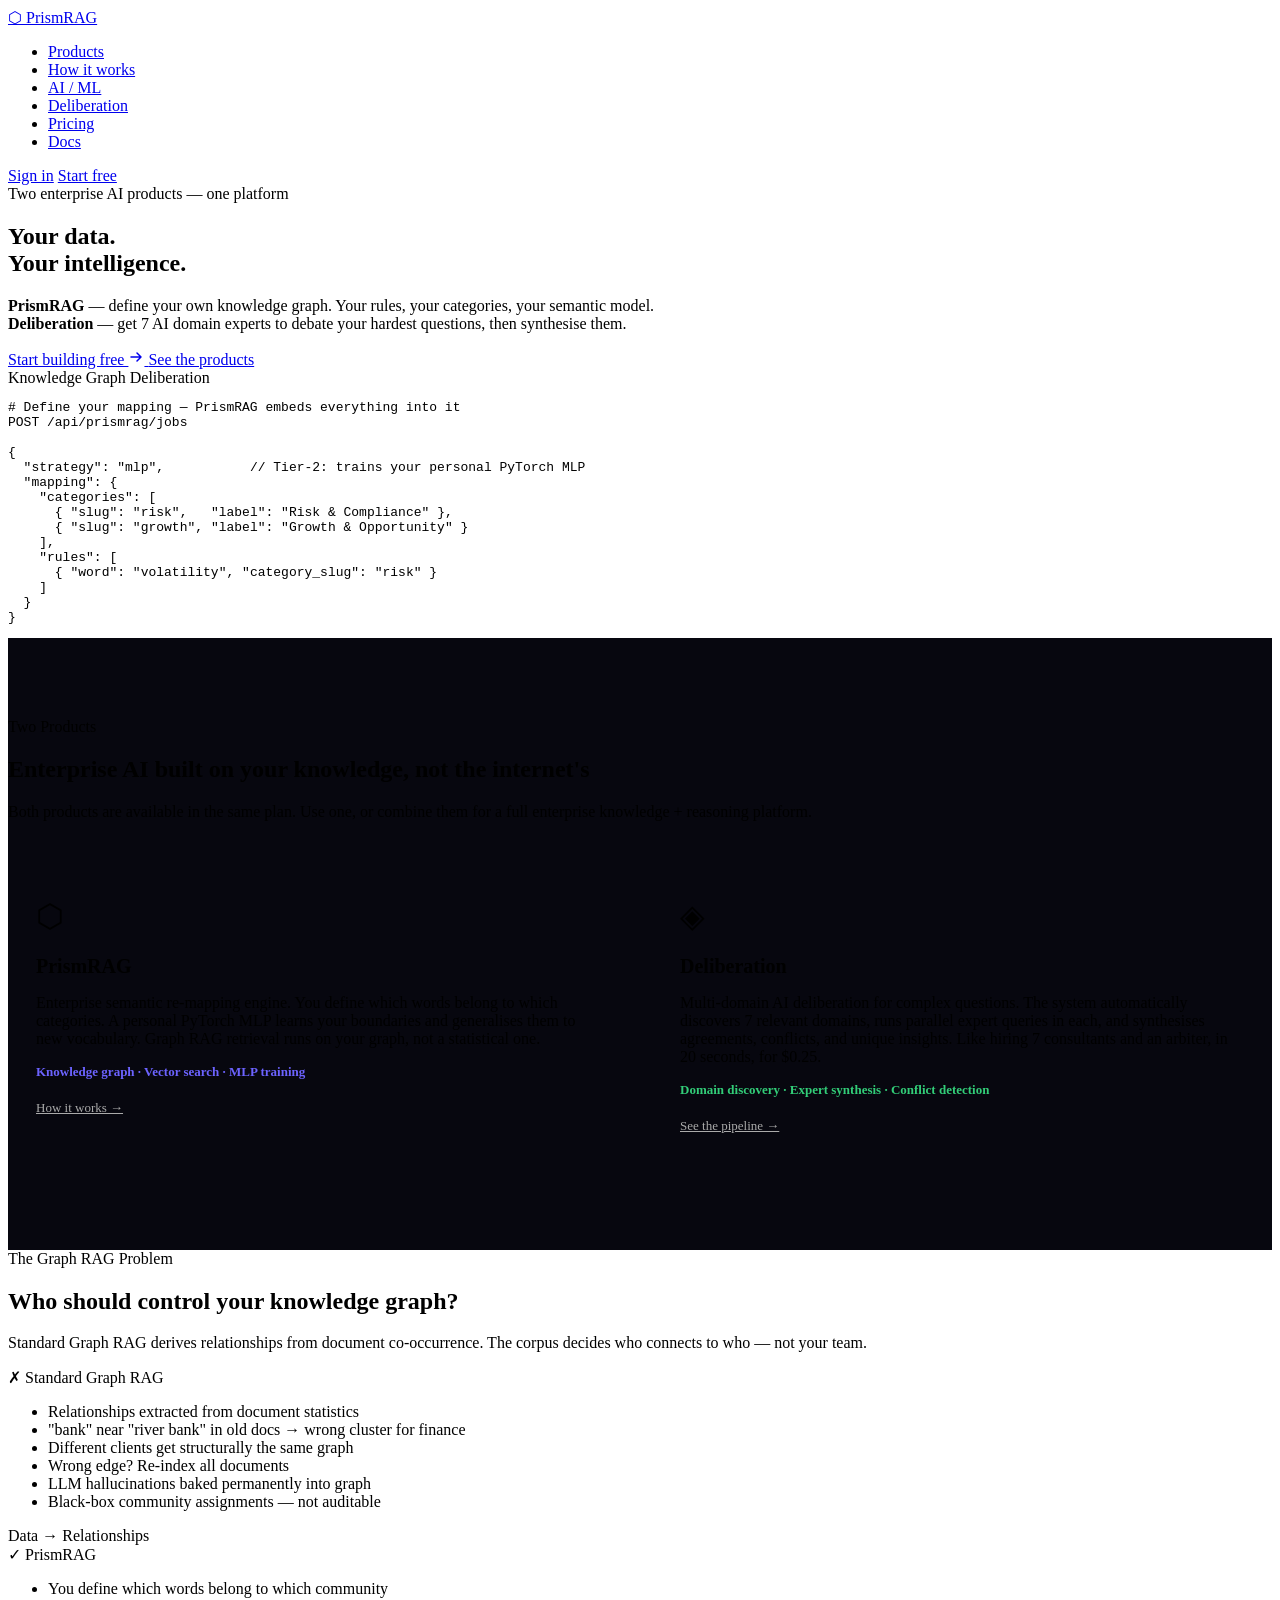
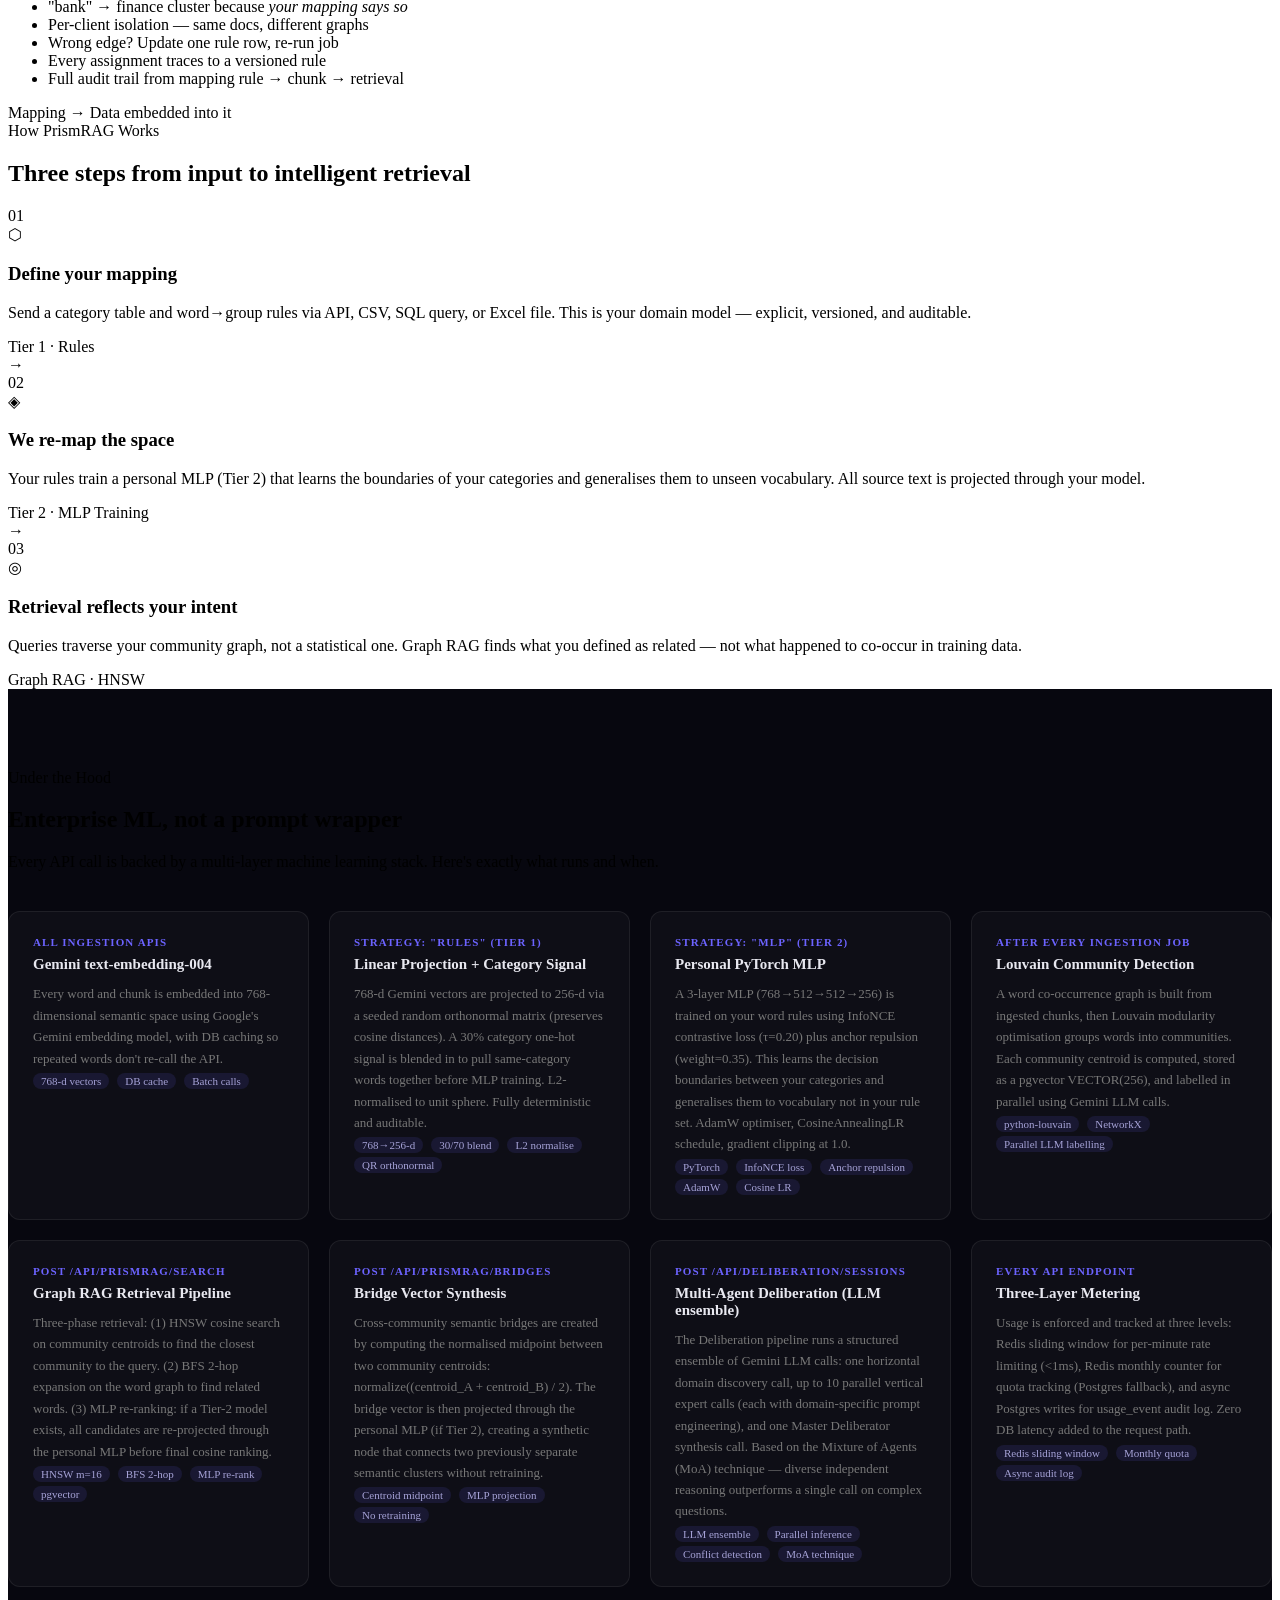
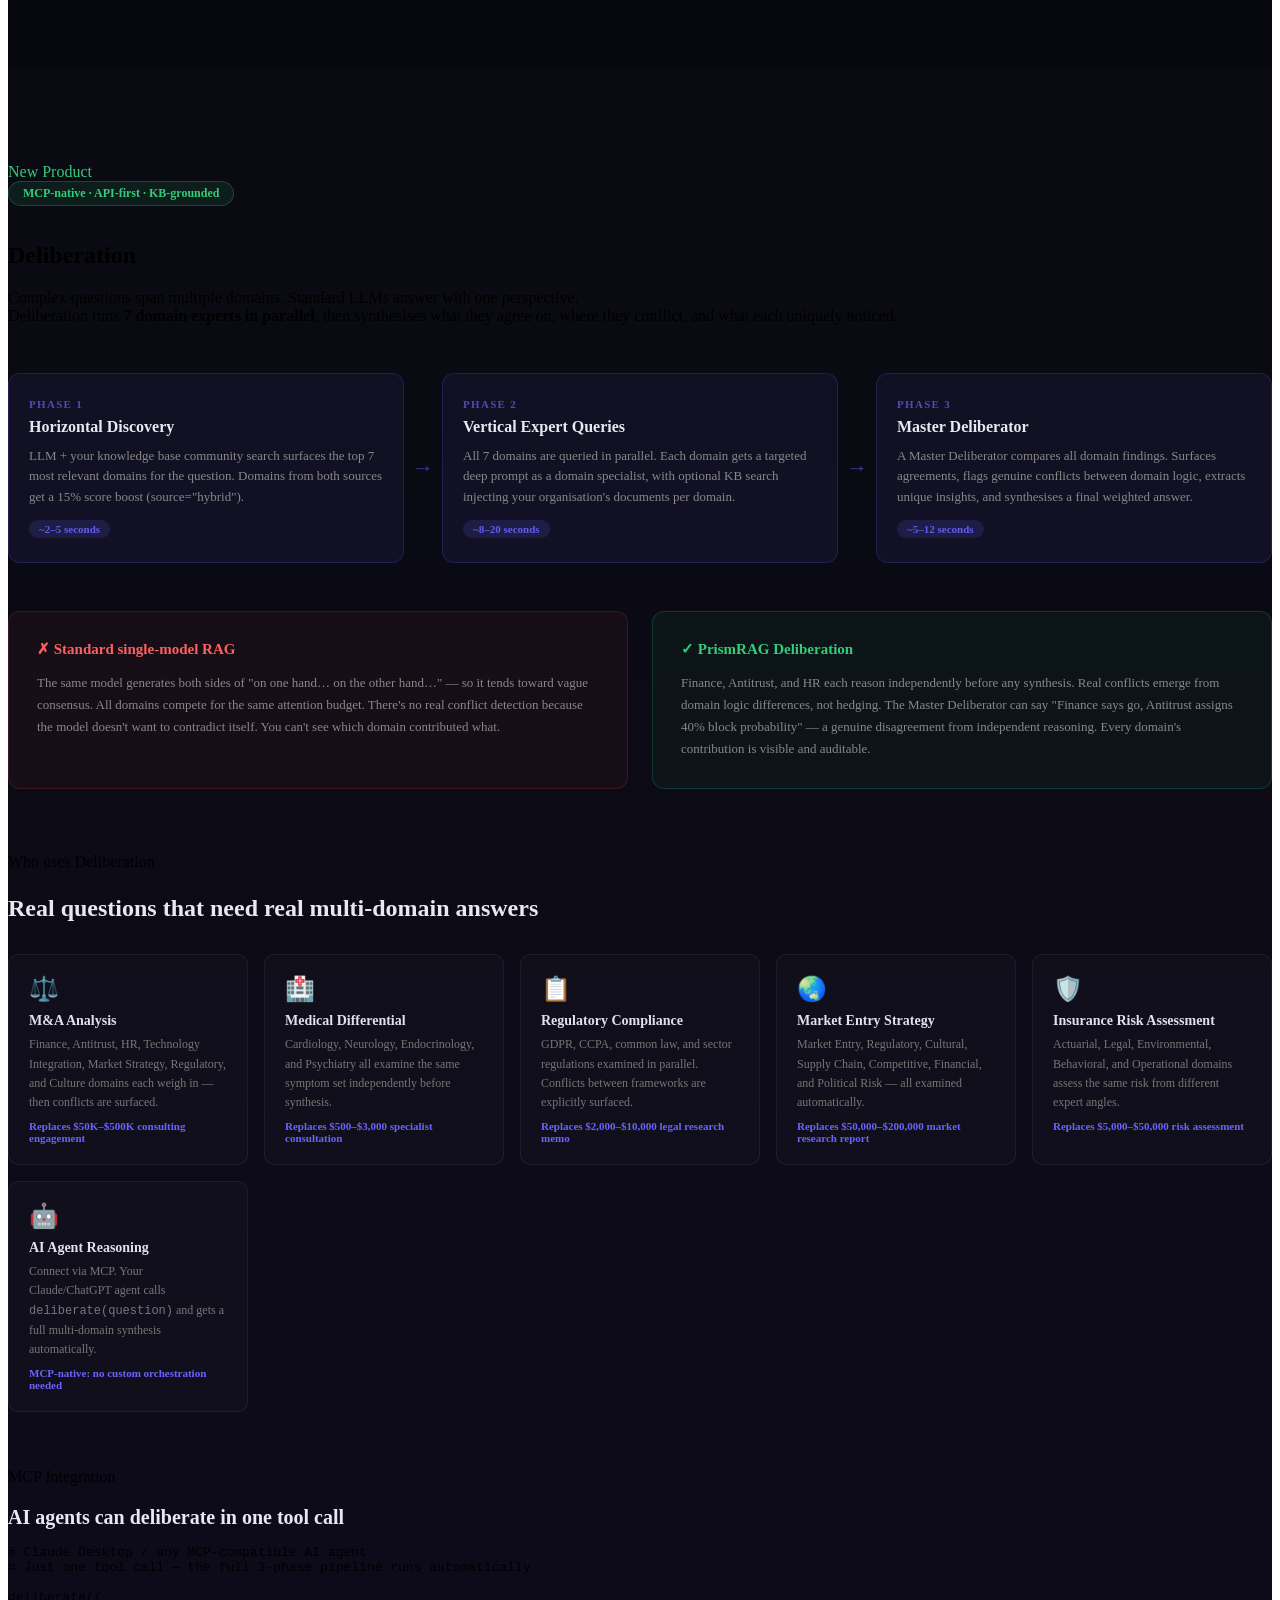
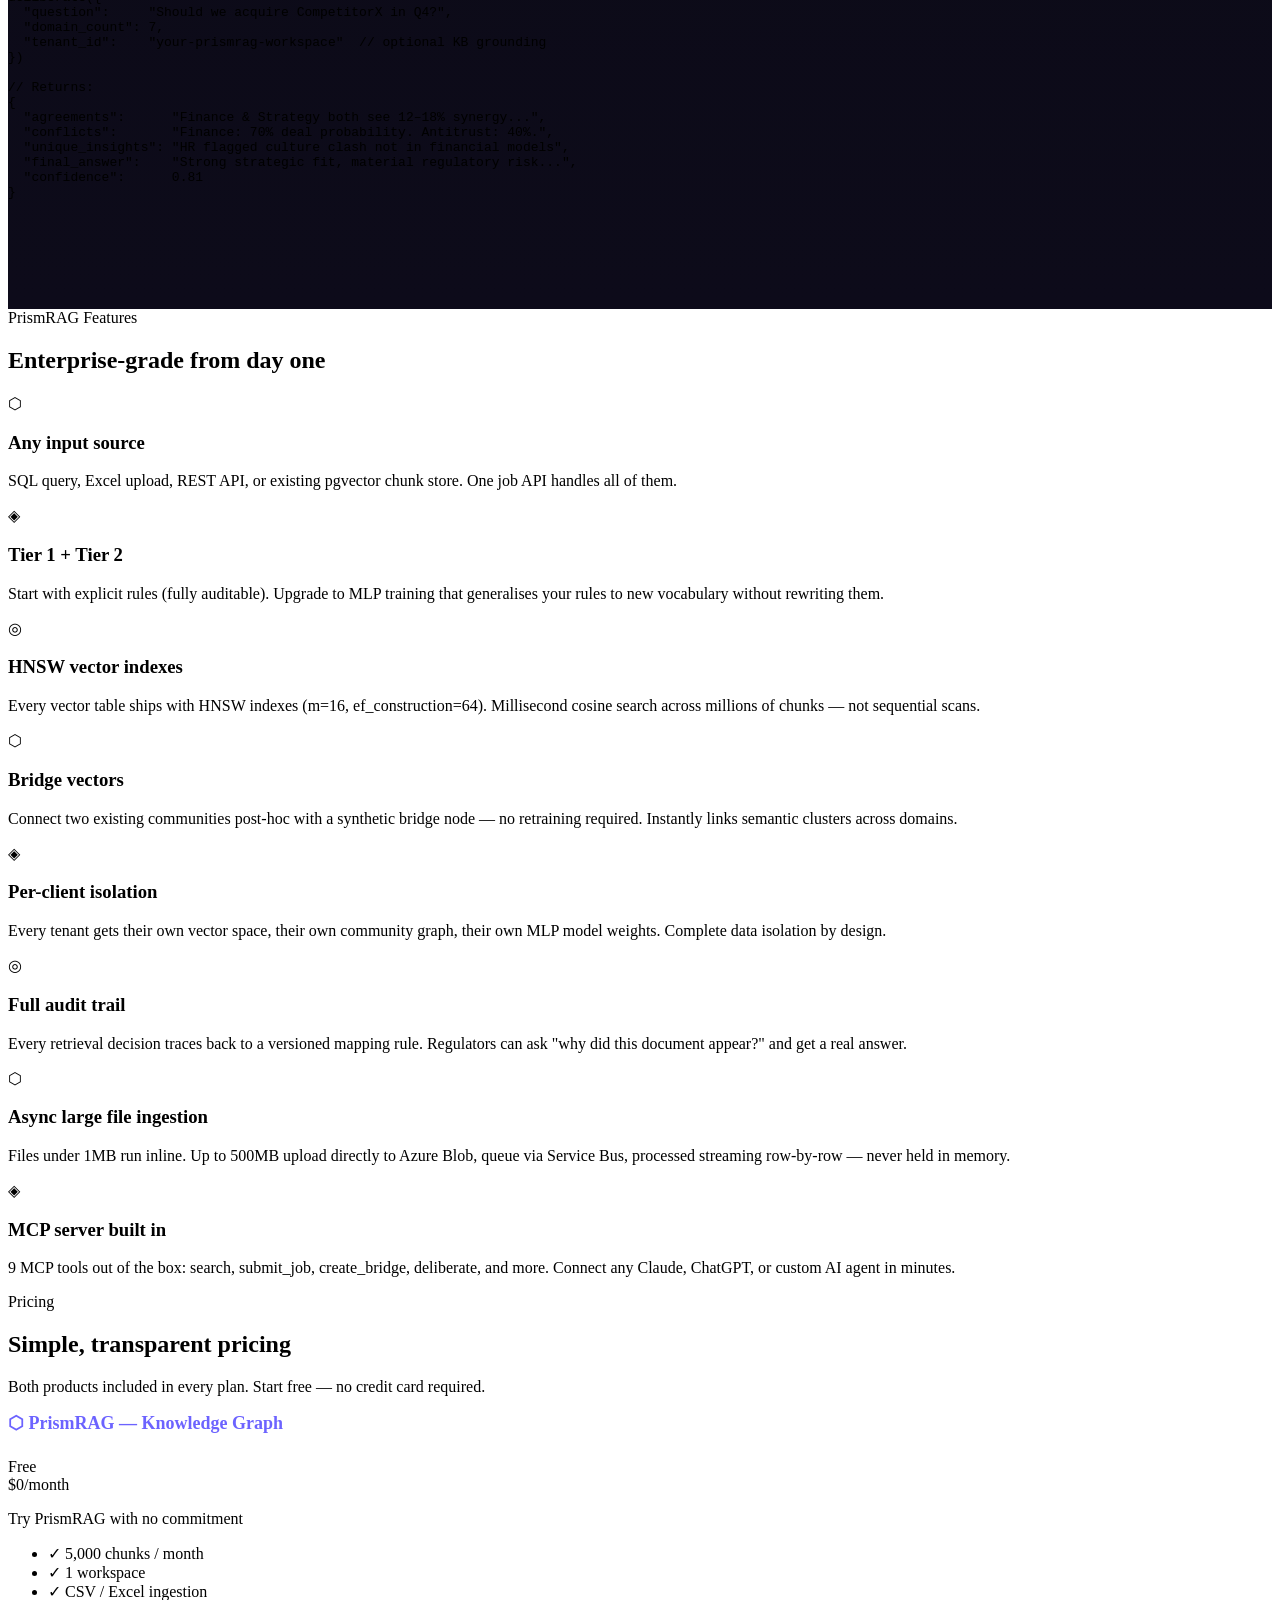
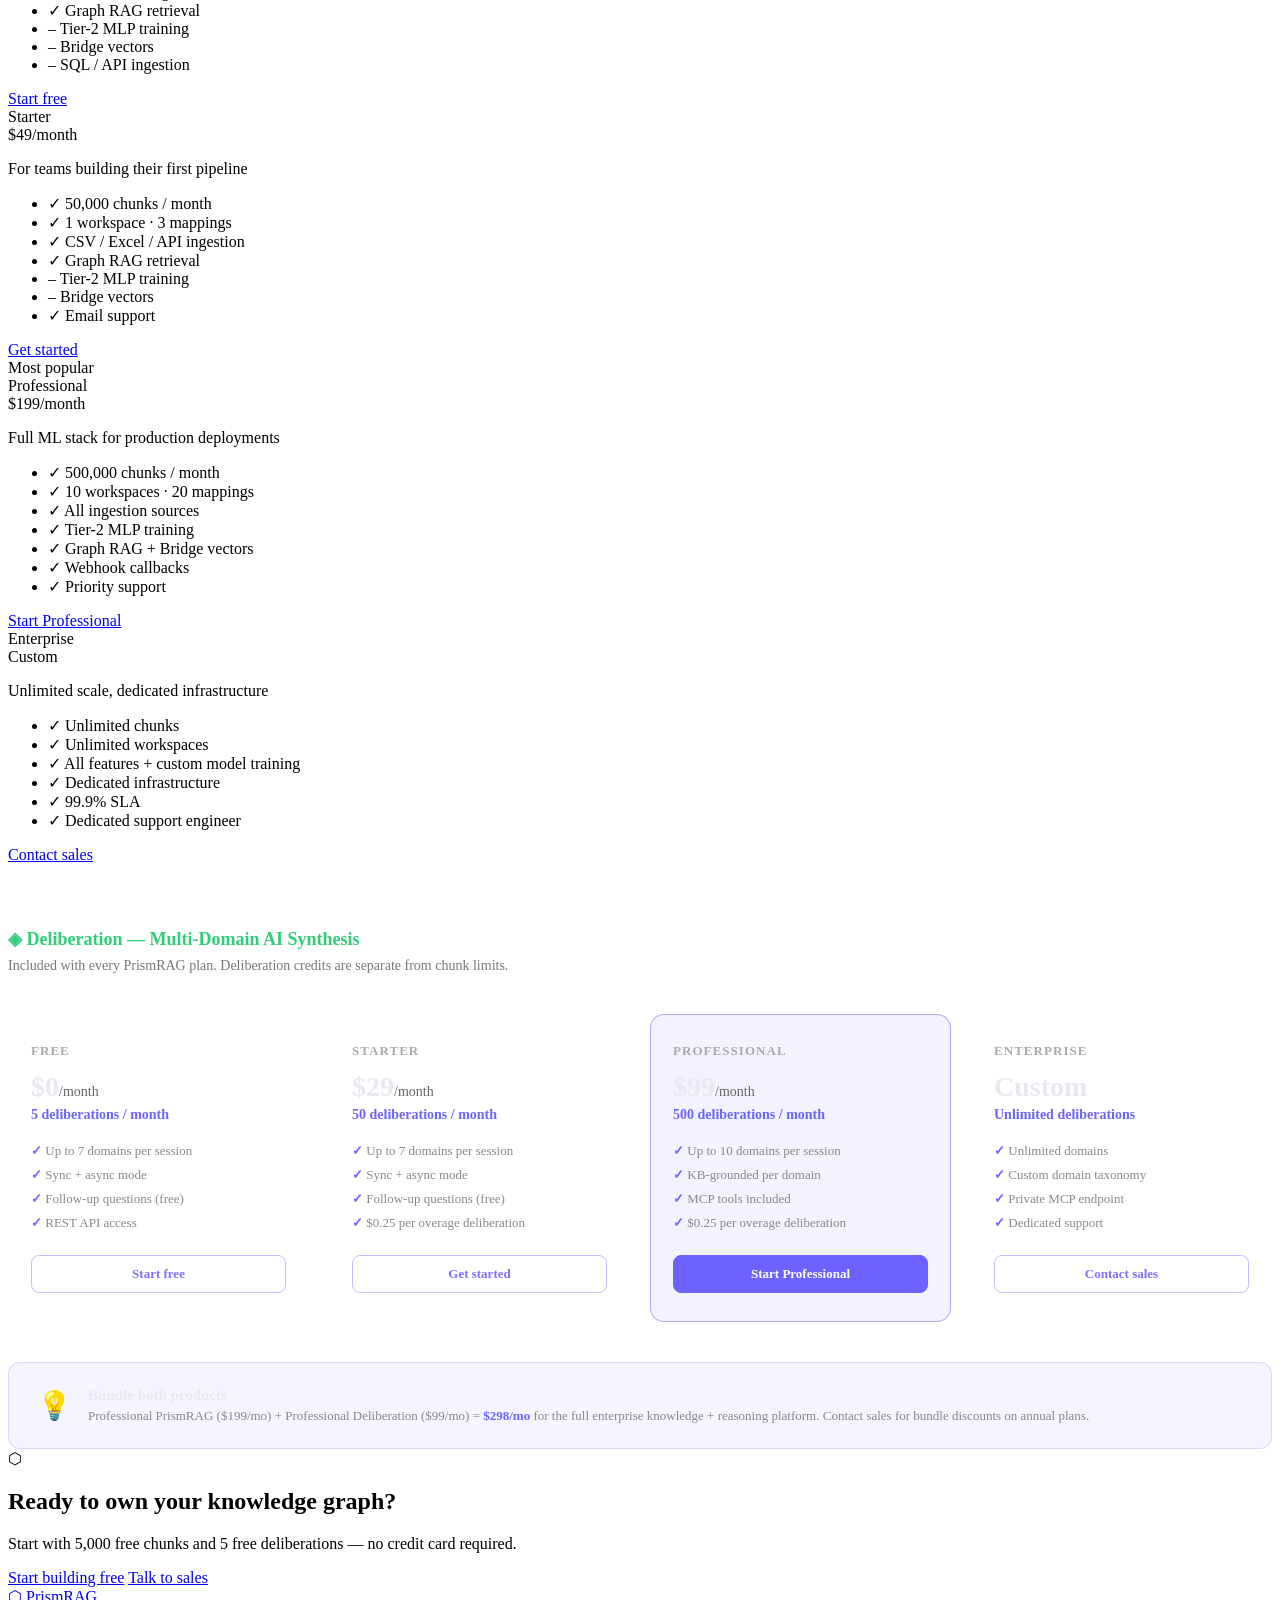
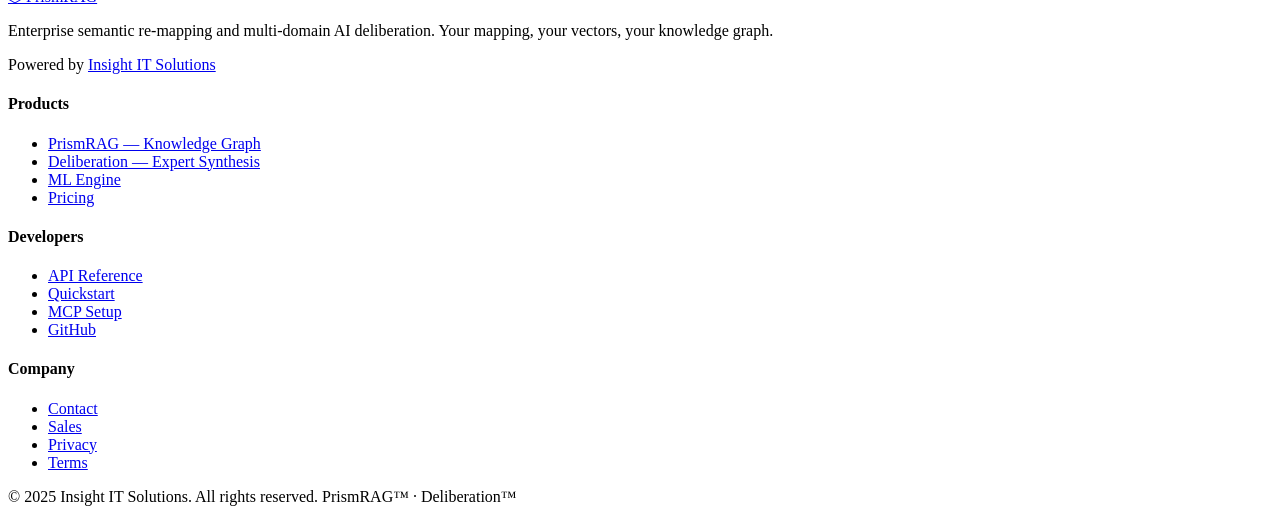
==== web/index.html @ 30c6f38d "Initial commit: InsightPrismRAG platform with RAG, deliberation, auth, and billing Co-authored-by: C" ====
<!DOCTYPE html>
<html lang="en">
<head>
  <meta charset="UTF-8"/>
  <meta name="viewport" content="width=device-width, initial-scale=1.0"/>

  <!-- ── Primary SEO ─────────────────────────────────────────────────────── -->
  <title>PrismRAG — Enterprise Knowledge Graph & AI Deliberation Platform</title>
  <meta name="description" content="PrismRAG replaces Graph RAG with client-defined semantic mapping. Two products: PrismRAG (your knowledge graph, your rules) and Deliberation (multi-domain AI expert synthesis). Enterprise-grade, API-first, MCP-native."/>
  <meta name="keywords" content="Graph RAG, enterprise RAG, semantic mapping, knowledge graph, AI deliberation, multi-domain AI, vector search, pgvector, MCP server, enterprise AI, knowledge base API, RAG alternative"/>
  <link rel="canonical" href="https://prismrag.io/"/>

  <!-- ── Open Graph (social + AI crawlers) ────────────────────────────────── -->
  <meta property="og:type" content="website"/>
  <meta property="og:url" content="https://prismrag.io/"/>
  <meta property="og:title" content="PrismRAG — Enterprise Knowledge Graph & AI Deliberation Platform"/>
  <meta property="og:description" content="Define your own knowledge graph. Run multi-domain AI deliberation. Enterprise-grade semantic search and reasoning, API-first and MCP-native."/>
  <meta property="og:image" content="https://prismrag.io/static/og-image.png"/>
  <meta property="og:site_name" content="PrismRAG"/>

  <!-- ── Twitter Card ──────────────────────────────────────────────────────── -->
  <meta name="twitter:card" content="summary_large_image"/>
  <meta name="twitter:title" content="PrismRAG — Enterprise Knowledge Graph & AI Deliberation"/>
  <meta name="twitter:description" content="Stop letting documents define your knowledge graph. PrismRAG lets you define it. Plus: multi-domain AI deliberation for deep, complex questions."/>
  <meta name="twitter:image" content="https://prismrag.io/static/og-image.png"/>

  <!-- ── AI / LLM crawler hints ────────────────────────────────────────────── -->
  <meta name="robots" content="index, follow, max-snippet:-1, max-image-preview:large"/>
  <meta name="googlebot" content="index, follow"/>
  <!-- Structured data lets AI assistants (Claude, ChatGPT, Perplexity) surface product facts -->

  <!-- ── Structured Data — Organization ───────────────────────────────────── -->
  <script type="application/ld+json">
  {
    "@context": "https://schema.org",
    "@type": "Organization",
    "name": "Insight IT Solutions",
    "url": "https://prismrag.io",
    "logo": "https://prismrag.io/static/logo.png",
    "contactPoint": [
      { "@type": "ContactPoint", "email": "hello@prismrag.io", "contactType": "customer support" },
      { "@type": "ContactPoint", "email": "sales@prismrag.io", "contactType": "sales" }
    ],
    "sameAs": ["https://github.com/insightits/prismrag"]
  }
  </script>

  <!-- ── Structured Data — SoftwareApplication (PrismRAG) ─────────────────── -->
  <script type="application/ld+json">
  {
    "@context": "https://schema.org",
    "@type": "SoftwareApplication",
    "name": "PrismRAG — Semantic Re-mapping Engine",
    "applicationCategory": "BusinessApplication",
    "operatingSystem": "Cloud / API",
    "url": "https://prismrag.io",
    "description": "Enterprise semantic re-mapping engine. Replaces Graph RAG statistical relationship derivation with client-defined mapping strategies. Uses PyTorch MLP (Tier-2), Louvain community detection, pgvector HNSW indexes, and Gemini text-embedding-004 embeddings.",
    "offers": [
      { "@type": "Offer", "name": "Free", "price": "0", "priceCurrency": "USD", "description": "5,000 chunks/month" },
      { "@type": "Offer", "name": "Starter", "price": "49", "priceCurrency": "USD", "billingIncrement": "month" },
      { "@type": "Offer", "name": "Professional", "price": "199", "priceCurrency": "USD", "billingIncrement": "month" },
      { "@type": "Offer", "name": "Enterprise", "price": "0", "priceCurrency": "USD", "description": "Custom pricing" }
    ],
    "featureList": [
      "Client-defined knowledge graph mapping",
      "Tier-1 Rules Strategy (deterministic, auditable)",
      "Tier-2 PyTorch MLP training (InfoNCE loss + anchor repulsion)",
      "Gemini text-embedding-004 semantic embeddings (768-d)",
      "Louvain community detection on word graphs",
      "pgvector HNSW indexes for millisecond vector search",
      "Bridge vectors for cross-community semantic links",
      "Graph RAG retrieval: community centroid → BFS → MLP re-rank",
      "Azure Blob large file ingestion (streaming CSV)",
      "MCP server for AI agent integration",
      "Three-layer metering: Redis rate limit + monthly quota + Postgres audit"
    ]
  }
  </script>

  <!-- ── Structured Data — SoftwareApplication (Deliberation) ─────────────── -->
  <script type="application/ld+json">
  {
    "@context": "https://schema.org",
    "@type": "SoftwareApplication",
    "name": "PrismRAG Deliberation — Multi-Domain AI Expert Synthesis",
    "applicationCategory": "BusinessApplication",
    "operatingSystem": "Cloud / API",
    "url": "https://prismrag.io/#deliberation",
    "description": "Three-phase AI deliberation pipeline: Horizontal domain discovery (LLM + knowledge base) → Parallel vertical expert queries per domain → Master Deliberator synthesis with agreement/conflict detection. Backed by scientific evidence from Mixture of Agents research (Together AI, 2024) and AI Safety via Debate (Irving et al., 2018).",
    "offers": [
      { "@type": "Offer", "name": "Free", "price": "0", "priceCurrency": "USD", "description": "5 deliberations/month" },
      { "@type": "Offer", "name": "Starter", "price": "29", "priceCurrency": "USD", "billingIncrement": "month", "description": "50 deliberations/month" },
      { "@type": "Offer", "name": "Professional", "price": "99", "priceCurrency": "USD", "billingIncrement": "month", "description": "500 deliberations/month" },
      { "@type": "Offer", "name": "Enterprise", "price": "0", "priceCurrency": "USD", "description": "Unlimited deliberations, custom pricing" }
    ],
    "featureList": [
      "Automatic horizontal domain discovery via LLM + knowledge base",
      "Parallel vertical expert queries (up to 10 domains simultaneously)",
      "Master Deliberator synthesis with agreement and conflict detection",
      "Knowledge base grounding per domain (when PrismRAG workspace connected)",
      "Follow-up questions on completed sessions (no quota consumed)",
      "Async polling mode for long-running deliberations",
      "MCP tools: deliberate, get_deliberation_session, deliberation_followup",
      "REST API with full session lifecycle management"
    ]
  }
  </script>

  <!-- ── Structured Data — FAQ ─────────────────────────────────────────────── -->
  <script type="application/ld+json">
  {
    "@context": "https://schema.org",
    "@type": "FAQPage",
    "mainEntity": [
      {
        "@type": "Question",
        "name": "What is PrismRAG and how is it different from Graph RAG?",
        "acceptedAnswer": {
          "@type": "Answer",
          "text": "Standard Graph RAG derives relationships from document co-occurrence statistics — the documents decide which concepts are related. PrismRAG inverts this: you define a mapping (categories + word rules), and all data is embedded into your model of the world. This gives every client a completely different knowledge graph from the same documents, with full audit traceability from mapping rule to retrieval result."
        }
      },
      {
        "@type": "Question",
        "name": "What ML algorithms does PrismRAG use?",
        "acceptedAnswer": {
          "@type": "Answer",
          "text": "PrismRAG uses four core ML components: (1) Gemini text-embedding-004 for 768-dimensional semantic embeddings; (2) Tier-1 RulesStrategy: deterministic 768→256-d linear projection with 30% category one-hot signal + 70% random orthonormal projection, L2-normalised; (3) Tier-2 MLPStrategy: a 3-layer PyTorch MLP (768→512→512→256) trained with InfoNCE contrastive loss plus anchor repulsion, using AdamW + CosineAnnealingLR; (4) Louvain community detection on the word graph, with parallel Gemini LLM labeling of each community."
        }
      },
      {
        "@type": "Question",
        "name": "What is the Deliberation product and how does it work?",
        "acceptedAnswer": {
          "@type": "Answer",
          "text": "Deliberation is a three-phase AI reasoning pipeline for complex questions that span multiple domains. Phase 1 (Horizontal): LLM + knowledge base community search discovers the top 7 most relevant domains. Phase 2 (Vertical): all 7 domains are queried in parallel as domain experts, each getting a targeted deep prompt with optional KB grounding. Phase 3 (Synthesis): a Master Deliberator compares all findings, identifies agreements, surfaces conflicts between domain logic, flags unique insights, and produces a final synthesised answer. Unlike single-model RAG, genuine conflicts emerge from independent domain reasoning."
        }
      },
      {
        "@type": "Question",
        "name": "Does PrismRAG support MCP (Model Context Protocol) for AI agents?",
        "acceptedAnswer": {
          "@type": "Answer",
          "text": "Yes. PrismRAG ships a built-in MCP server exposing 9 tools: search, list_workspaces, list_communities, get_job_status, submit_job, create_bridge, deliberate, get_deliberation_session, and deliberation_followup. AI assistants like Claude, ChatGPT, and custom agents can connect via stdio or HTTP transport."
        }
      },
      {
        "@type": "Question",
        "name": "How is pricing structured?",
        "acceptedAnswer": {
          "@type": "Answer",
          "text": "PrismRAG (knowledge graph): Free $0 (5,000 chunks), Starter $49/mo (50,000 chunks), Professional $199/mo (500,000 chunks + MLP training + bridge vectors), Enterprise custom. Deliberation: Free $0 (5 deliberations), Starter $29/mo (50 deliberations), Professional $99/mo (500 deliberations), Enterprise custom. Overage: $0.25 per deliberation. Both products are available together on all paid plans."
        }
      }
    ]
  }
  </script>

  <link rel="preconnect" href="https://fonts.googleapis.com"/>
  <link href="https://fonts.googleapis.com/css2?family=Inter:wght@300;400;500;600;700;800&family=JetBrains+Mono:wght@400;500&display=swap" rel="stylesheet"/>
  <link rel="stylesheet" href="/static/css/landing.css"/>

  <style>
    /* ── Deliberation section additions ── */
    .product-switcher { display:flex; gap:12px; justify-content:center; margin-bottom:48px; }
    .product-tab { padding:10px 28px; border-radius:100px; font-weight:600; font-size:14px; cursor:pointer; border:1.5px solid var(--border,#2a2a3a); color:var(--muted,#888); background:transparent; transition:all .2s; }
    .product-tab.active { background:var(--accent,#6c63ff); color:#fff; border-color:transparent; }

    .delib-section { padding:96px 0; background:linear-gradient(180deg,#0a0a12 0%,#0d0b1a 100%); }
    .pipeline-visual { display:flex; align-items:stretch; gap:0; margin:48px 0; overflow-x:auto; }
    .pipeline-phase { flex:1; min-width:200px; background:rgba(108,99,255,.07); border:1px solid rgba(108,99,255,.18); border-radius:12px; padding:24px 20px; position:relative; }
    .pipeline-phase + .pipeline-phase { margin-left:0; }
    .pipeline-arrow { display:flex; align-items:center; color:rgba(108,99,255,.5); font-size:22px; padding:0 8px; flex-shrink:0; }
    .phase-num { font-size:11px; font-weight:700; letter-spacing:.12em; color:rgba(108,99,255,.7); text-transform:uppercase; margin-bottom:8px; }
    .phase-name { font-size:16px; font-weight:700; color:#e8e8f0; margin-bottom:10px; }
    .phase-detail { font-size:13px; color:#888; line-height:1.6; }
    .phase-tag { display:inline-block; margin-top:12px; font-size:11px; font-weight:600; padding:3px 10px; border-radius:100px; background:rgba(108,99,255,.15); color:rgba(108,99,255,.9); }

    .delib-compare { display:grid; grid-template-columns:1fr 1fr; gap:24px; margin-top:40px; }
    @media(max-width:700px){ .delib-compare{grid-template-columns:1fr;} }
    .delib-compare-card { padding:28px; border-radius:12px; }
    .delib-compare-card.bad  { background:rgba(255,80,80,.05); border:1px solid rgba(255,80,80,.15); }
    .delib-compare-card.good { background:rgba(50,205,120,.05); border:1px solid rgba(50,205,120,.2); }
    .delib-compare-card h4 { font-size:15px; font-weight:700; margin:0 0 14px; }
    .delib-compare-card.bad h4 { color:#ff6060; }
    .delib-compare-card.good h4 { color:#32cd78; }
    .delib-compare-card p { font-size:13px; color:#888; line-height:1.7; margin:0; }

    .ml-section { padding:80px 0; background:#07070f; }
    .ml-grid { display:grid; grid-template-columns:repeat(auto-fit,minmax(260px,1fr)); gap:20px; margin-top:40px; }
    .ml-card { background:rgba(255,255,255,.03); border:1px solid rgba(255,255,255,.07); border-radius:12px; padding:24px; }
    .ml-card-api { font-size:11px; font-weight:700; letter-spacing:.1em; color:#6c63ff; text-transform:uppercase; margin-bottom:8px; }
    .ml-card h4 { font-size:15px; font-weight:700; color:#e8e8f0; margin:0 0 10px; }
    .ml-card p { font-size:13px; color:#777; line-height:1.65; margin:0; }
    .ml-pill { display:inline-block; margin:4px 4px 0 0; font-size:11px; padding:2px 8px; border-radius:100px; background:rgba(108,99,255,.12); color:rgba(200,196,255,.8); }

    .delib-pricing-grid { display:grid; grid-template-columns:repeat(auto-fit,minmax(200px,1fr)); gap:20px; margin-top:40px; }
    .delib-pricing-card { background:rgba(255,255,255,.03); border:1px solid rgba(255,255,255,.08); border-radius:14px; padding:28px 22px; }
    .delib-pricing-card.highlight { border-color:rgba(108,99,255,.5); background:rgba(108,99,255,.08); }
    .dp-plan { font-size:13px; font-weight:700; color:#aaa; text-transform:uppercase; letter-spacing:.08em; margin-bottom:12px; }
    .dp-price { font-size:28px; font-weight:800; color:#e8e8f0; margin-bottom:4px; }
    .dp-price span { font-size:14px; font-weight:400; color:#666; }
    .dp-delibs { font-size:14px; color:#6c63ff; font-weight:600; margin-bottom:16px; }
    .dp-features { list-style:none; margin:0; padding:0; }
    .dp-features li { font-size:13px; color:#888; padding:4px 0; }
    .dp-features li::before { content:"✓ "; color:#6c63ff; font-weight:700; }
    .dp-btn { display:block; margin-top:20px; text-align:center; padding:10px; border-radius:8px; font-size:13px; font-weight:600; text-decoration:none; border:1.5px solid rgba(108,99,255,.4); color:rgba(108,99,255,.9); transition:all .2s; }
    .dp-btn:hover { background:rgba(108,99,255,.15); }
    .dp-btn.primary { background:#6c63ff; color:#fff; border-color:#6c63ff; }
    .dp-btn.primary:hover { background:#5a52e0; }

    .mcp-badge { display:inline-flex; align-items:center; gap:6px; background:rgba(50,205,120,.1); border:1px solid rgba(50,205,120,.25); border-radius:100px; padding:4px 14px; font-size:12px; font-weight:600; color:#32cd78; margin-bottom:16px; }
    .use-case-grid { display:grid; grid-template-columns:repeat(auto-fit,minmax(220px,1fr)); gap:16px; margin-top:32px; }
    .use-case-card { background:rgba(255,255,255,.02); border:1px solid rgba(255,255,255,.06); border-radius:10px; padding:20px; }
    .use-case-card .uc-icon { font-size:24px; margin-bottom:10px; }
    .use-case-card h4 { font-size:14px; font-weight:700; color:#e0e0f0; margin:0 0 6px; }
    .use-case-card p { font-size:12px; color:#777; margin:0; line-height:1.6; }
    .uc-savings { font-size:11px; font-weight:700; color:#6c63ff; margin-top:8px; }
  </style>
</head>
<body>

<!-- ── NAV ──────────────────────────────────────────────────────────────── -->
<nav class="nav" id="nav">
  <div class="nav-inner">
    <a href="/" class="logo">
      <span class="logo-prism">⬡</span>
      <span class="logo-text">PrismRAG</span>
    </a>
    <ul class="nav-links">
      <li><a href="#products">Products</a></li>
      <li><a href="#how-it-works">How it works</a></li>
      <li><a href="#ml-engine">AI / ML</a></li>
      <li><a href="#deliberation">Deliberation</a></li>
      <li><a href="#pricing">Pricing</a></li>
      <li><a href="/docs" target="_blank">Docs</a></li>
    </ul>
    <div class="nav-cta">
      <a href="/login.html" class="btn-ghost">Sign in</a>
      <a href="/register.html" class="btn-primary">Start free</a>
    </div>
  </div>
</nav>

<!-- ── HERO ─────────────────────────────────────────────────────────────── -->
<section class="hero">
  <div class="hero-bg">
    <div class="hero-grid"></div>
    <div class="prism-glow"></div>
  </div>
  <div class="container">
    <div class="hero-badge">Two enterprise AI products — one platform</div>
    <h1 class="hero-h1">
      Your data.<br/>
      <span class="gradient-text">Your intelligence.</span>
    </h1>
    <p class="hero-sub">
      <strong>PrismRAG</strong> — define your own knowledge graph. Your rules, your categories, your semantic model.<br/>
      <strong>Deliberation</strong> — get 7 AI domain experts to debate your hardest questions, then synthesise them.
    </p>
    <div class="hero-actions">
      <a href="/register.html" class="btn-hero-primary">
        Start building free
        <svg width="16" height="16" viewBox="0 0 16 16" fill="none"><path d="M3 8h10M9 4l4 4-4 4" stroke="currentColor" stroke-width="1.5" stroke-linecap="round" stroke-linejoin="round"/></svg>
      </a>
      <a href="#products" class="btn-hero-ghost">See the products</a>
    </div>
    <div class="hero-code-block">
      <div class="code-tabs">
        <span class="code-tab active">Knowledge Graph</span>
        <span class="code-tab">Deliberation</span>
      </div>
      <pre class="code-snippet"><span class="c-comment"># Define your mapping — PrismRAG embeds everything into it</span>
<span class="c-keyword">POST</span> /api/prismrag/jobs

{
  <span class="c-key">"strategy"</span>: <span class="c-str">"mlp"</span>,           <span class="c-comment">// Tier-2: trains your personal PyTorch MLP</span>
  <span class="c-key">"mapping"</span>: {
    <span class="c-key">"categories"</span>: [
      { <span class="c-key">"slug"</span>: <span class="c-str">"risk"</span>,   <span class="c-key">"label"</span>: <span class="c-str">"Risk &amp; Compliance"</span> },
      { <span class="c-key">"slug"</span>: <span class="c-str">"growth"</span>, <span class="c-key">"label"</span>: <span class="c-str">"Growth &amp; Opportunity"</span> }
    ],
    <span class="c-key">"rules"</span>: [
      { <span class="c-key">"word"</span>: <span class="c-str">"volatility"</span>, <span class="c-key">"category_slug"</span>: <span class="c-str">"risk"</span> }
    ]
  }
}</pre>
    </div>
  </div>
</section>

<!-- ── PRODUCTS OVERVIEW ─────────────────────────────────────────────────── -->
<section class="how-section" id="products" style="padding:80px 0; background:#07070f;">
  <div class="container">
    <div class="section-label">Two Products</div>
    <h2 class="section-h2">Enterprise AI built on your knowledge, not the internet's</h2>
    <p class="section-sub">Both products are available in the same plan. Use one, or combine them for a full enterprise knowledge + reasoning platform.</p>

    <div style="display:grid;grid-template-columns:1fr 1fr;gap:24px;margin-top:40px;" class="products-overview-grid">
      <div class="feature-card" style="border-color:rgba(108,99,255,.3);padding:36px 28px;">
        <div style="font-size:32px;margin-bottom:16px;">⬡</div>
        <h3 style="font-size:20px;margin-bottom:12px;">PrismRAG</h3>
        <p style="margin-bottom:16px;">Enterprise semantic re-mapping engine. You define which words belong to which categories. A personal PyTorch MLP learns your boundaries and generalises them to new vocabulary. Graph RAG retrieval runs on your graph, not a statistical one.</p>
        <div style="margin-top:16px;font-size:13px;color:#6c63ff;font-weight:600;">Knowledge graph · Vector search · MLP training</div>
        <a href="#how-it-works" style="display:inline-block;margin-top:20px;font-size:13px;color:#aaa;text-decoration:underline;">How it works →</a>
      </div>
      <div class="feature-card" style="border-color:rgba(50,205,120,.25);padding:36px 28px;">
        <div style="font-size:32px;margin-bottom:16px;">◈</div>
        <h3 style="font-size:20px;margin-bottom:12px;">Deliberation</h3>
        <p style="margin-bottom:16px;">Multi-domain AI deliberation for complex questions. The system automatically discovers 7 relevant domains, runs parallel expert queries in each, and synthesises agreements, conflicts, and unique insights. Like hiring 7 consultants and an arbiter, in 20 seconds, for $0.25.</p>
        <div style="margin-top:16px;font-size:13px;color:#32cd78;font-weight:600;">Domain discovery · Expert synthesis · Conflict detection</div>
        <a href="#deliberation" style="display:inline-block;margin-top:20px;font-size:13px;color:#aaa;text-decoration:underline;">See the pipeline →</a>
      </div>
    </div>
  </div>
</section>

<!-- ── PROBLEM / SOLUTION ────────────────────────────────────────────────── -->
<section class="problem-section" id="problem">
  <div class="container">
    <div class="section-label">The Graph RAG Problem</div>
    <h2 class="section-h2">Who should control your knowledge graph?</h2>
    <p class="section-sub">Standard Graph RAG derives relationships from document co-occurrence. The corpus decides who connects to who — not your team.</p>

    <div class="compare-grid">
      <div class="compare-card bad">
        <div class="compare-header">
          <span class="compare-icon bad">✗</span>
          <span class="compare-title">Standard Graph RAG</span>
        </div>
        <ul class="compare-list">
          <li>Relationships extracted from document statistics</li>
          <li>"bank" near "river bank" in old docs → wrong cluster for finance</li>
          <li>Different clients get structurally the same graph</li>
          <li>Wrong edge? Re-index all documents</li>
          <li>LLM hallucinations baked permanently into graph</li>
          <li>Black-box community assignments — not auditable</li>
        </ul>
        <div class="compare-arrow">Data → Relationships</div>
      </div>
      <div class="compare-card good">
        <div class="compare-header">
          <span class="compare-icon good">✓</span>
          <span class="compare-title">PrismRAG</span>
        </div>
        <ul class="compare-list">
          <li>You define which words belong to which community</li>
          <li>"bank" → finance cluster because <em>your mapping says so</em></li>
          <li>Per-client isolation — same docs, different graphs</li>
          <li>Wrong edge? Update one rule row, re-run job</li>
          <li>Every assignment traces to a versioned rule</li>
          <li>Full audit trail from mapping rule → chunk → retrieval</li>
        </ul>
        <div class="compare-arrow good">Mapping → Data embedded into it</div>
      </div>
    </div>
  </div>
</section>

<!-- ── HOW IT WORKS ──────────────────────────────────────────────────────── -->
<section class="how-section" id="how-it-works">
  <div class="container">
    <div class="section-label">How PrismRAG Works</div>
    <h2 class="section-h2">Three steps from input to intelligent retrieval</h2>

    <div class="steps-grid">
      <div class="step-card">
        <div class="step-number">01</div>
        <div class="step-icon">⬡</div>
        <h3>Define your mapping</h3>
        <p>Send a category table and word→group rules via API, CSV, SQL query, or Excel file. This is your domain model — explicit, versioned, and auditable.</p>
        <div class="step-tag">Tier 1 · Rules</div>
      </div>
      <div class="step-connector">→</div>
      <div class="step-card">
        <div class="step-number">02</div>
        <div class="step-icon">◈</div>
        <h3>We re-map the space</h3>
        <p>Your rules train a personal MLP (Tier 2) that learns the boundaries of your categories and generalises them to unseen vocabulary. All source text is projected through your model.</p>
        <div class="step-tag">Tier 2 · MLP Training</div>
      </div>
      <div class="step-connector">→</div>
      <div class="step-card">
        <div class="step-number">03</div>
        <div class="step-icon">◎</div>
        <h3>Retrieval reflects your intent</h3>
        <p>Queries traverse your community graph, not a statistical one. Graph RAG finds what you defined as related — not what happened to co-occur in training data.</p>
        <div class="step-tag">Graph RAG · HNSW</div>
      </div>
    </div>
  </div>
</section>

<!-- ── ML ENGINE ─────────────────────────────────────────────────────────── -->
<section class="ml-section" id="ml-engine">
  <div class="container">
    <div class="section-label">Under the Hood</div>
    <h2 class="section-h2">Enterprise ML, not a prompt wrapper</h2>
    <p class="section-sub">Every API call is backed by a multi-layer machine learning stack. Here's exactly what runs and when.</p>

    <div class="ml-grid">
      <div class="ml-card">
        <div class="ml-card-api">All ingestion APIs</div>
        <h4>Gemini text-embedding-004</h4>
        <p>Every word and chunk is embedded into 768-dimensional semantic space using Google's Gemini embedding model, with DB caching so repeated words don't re-call the API.</p>
        <div>
          <span class="ml-pill">768-d vectors</span>
          <span class="ml-pill">DB cache</span>
          <span class="ml-pill">Batch calls</span>
        </div>
      </div>

      <div class="ml-card">
        <div class="ml-card-api">strategy: "rules" (Tier 1)</div>
        <h4>Linear Projection + Category Signal</h4>
        <p>768-d Gemini vectors are projected to 256-d via a seeded random orthonormal matrix (preserves cosine distances). A 30% category one-hot signal is blended in to pull same-category words together before MLP training. L2-normalised to unit sphere. Fully deterministic and auditable.</p>
        <div>
          <span class="ml-pill">768→256-d</span>
          <span class="ml-pill">30/70 blend</span>
          <span class="ml-pill">L2 normalise</span>
          <span class="ml-pill">QR orthonormal</span>
        </div>
      </div>

      <div class="ml-card">
        <div class="ml-card-api">strategy: "mlp" (Tier 2)</div>
        <h4>Personal PyTorch MLP</h4>
        <p>A 3-layer MLP (768→512→512→256) is trained on your word rules using InfoNCE contrastive loss (τ=0.20) plus anchor repulsion (weight=0.35). This learns the decision boundaries between your categories and generalises them to vocabulary not in your rule set. AdamW optimiser, CosineAnnealingLR schedule, gradient clipping at 1.0.</p>
        <div>
          <span class="ml-pill">PyTorch</span>
          <span class="ml-pill">InfoNCE loss</span>
          <span class="ml-pill">Anchor repulsion</span>
          <span class="ml-pill">AdamW</span>
          <span class="ml-pill">Cosine LR</span>
        </div>
      </div>

      <div class="ml-card">
        <div class="ml-card-api">After every ingestion job</div>
        <h4>Louvain Community Detection</h4>
        <p>A word co-occurrence graph is built from ingested chunks, then Louvain modularity optimisation groups words into communities. Each community centroid is computed, stored as a pgvector VECTOR(256), and labelled in parallel using Gemini LLM calls.</p>
        <div>
          <span class="ml-pill">python-louvain</span>
          <span class="ml-pill">NetworkX</span>
          <span class="ml-pill">Parallel LLM labelling</span>
        </div>
      </div>

      <div class="ml-card">
        <div class="ml-card-api">POST /api/prismrag/search</div>
        <h4>Graph RAG Retrieval Pipeline</h4>
        <p>Three-phase retrieval: (1) HNSW cosine search on community centroids to find the closest community to the query. (2) BFS 2-hop expansion on the word graph to find related words. (3) MLP re-ranking: if a Tier-2 model exists, all candidates are re-projected through the personal MLP before final cosine ranking.</p>
        <div>
          <span class="ml-pill">HNSW m=16</span>
          <span class="ml-pill">BFS 2-hop</span>
          <span class="ml-pill">MLP re-rank</span>
          <span class="ml-pill">pgvector</span>
        </div>
      </div>

      <div class="ml-card">
        <div class="ml-card-api">POST /api/prismrag/bridges</div>
        <h4>Bridge Vector Synthesis</h4>
        <p>Cross-community semantic bridges are created by computing the normalised midpoint between two community centroids: normalize((centroid_A + centroid_B) / 2). The bridge vector is then projected through the personal MLP (if Tier 2), creating a synthetic node that connects two previously separate semantic clusters without retraining.</p>
        <div>
          <span class="ml-pill">Centroid midpoint</span>
          <span class="ml-pill">MLP projection</span>
          <span class="ml-pill">No retraining</span>
        </div>
      </div>

      <div class="ml-card">
        <div class="ml-card-api">POST /api/deliberation/sessions</div>
        <h4>Multi-Agent Deliberation (LLM ensemble)</h4>
        <p>The Deliberation pipeline runs a structured ensemble of Gemini LLM calls: one horizontal domain discovery call, up to 10 parallel vertical expert calls (each with domain-specific prompt engineering), and one Master Deliberator synthesis call. Based on the Mixture of Agents (MoA) technique — diverse independent reasoning outperforms a single call on complex questions.</p>
        <div>
          <span class="ml-pill">LLM ensemble</span>
          <span class="ml-pill">Parallel inference</span>
          <span class="ml-pill">Conflict detection</span>
          <span class="ml-pill">MoA technique</span>
        </div>
      </div>

      <div class="ml-card">
        <div class="ml-card-api">Every API endpoint</div>
        <h4>Three-Layer Metering</h4>
        <p>Usage is enforced and tracked at three levels: Redis sliding window for per-minute rate limiting (&lt;1ms), Redis monthly counter for quota tracking (Postgres fallback), and async Postgres writes for usage_event audit log. Zero DB latency added to the request path.</p>
        <div>
          <span class="ml-pill">Redis sliding window</span>
          <span class="ml-pill">Monthly quota</span>
          <span class="ml-pill">Async audit log</span>
        </div>
      </div>
    </div>
  </div>
</section>

<!-- ── DELIBERATION PRODUCT ───────────────────────────────────────────────── -->
<section class="delib-section" id="deliberation">
  <div class="container">
    <div class="section-label" style="color:#32cd78;">New Product</div>
    <div class="mcp-badge">MCP-native · API-first · KB-grounded</div>
    <h2 class="section-h2">Deliberation</h2>
    <p class="section-sub">
      Complex questions span multiple domains. Standard LLMs answer with one perspective.<br/>
      Deliberation runs <strong>7 domain experts in parallel</strong>, then synthesises what they agree on, where they conflict, and what each uniquely noticed.
    </p>

    <!-- Pipeline visual -->
    <div class="pipeline-visual">
      <div class="pipeline-phase">
        <div class="phase-num">Phase 1</div>
        <div class="phase-name">Horizontal Discovery</div>
        <div class="phase-detail">LLM + your knowledge base community search surfaces the top 7 most relevant domains for the question. Domains from both sources get a 15% score boost (source="hybrid").</div>
        <span class="phase-tag">~2–5 seconds</span>
      </div>
      <div class="pipeline-arrow">→</div>
      <div class="pipeline-phase">
        <div class="phase-num">Phase 2</div>
        <div class="phase-name">Vertical Expert Queries</div>
        <div class="phase-detail">All 7 domains are queried in parallel. Each domain gets a targeted deep prompt as a domain specialist, with optional KB search injecting your organisation's documents per domain.</div>
        <span class="phase-tag">~8–20 seconds</span>
      </div>
      <div class="pipeline-arrow">→</div>
      <div class="pipeline-phase">
        <div class="phase-num">Phase 3</div>
        <div class="phase-name">Master Deliberator</div>
        <div class="phase-detail">A Master Deliberator compares all domain findings. Surfaces agreements, flags genuine conflicts between domain logic, extracts unique insights, and synthesises a final weighted answer.</div>
        <span class="phase-tag">~5–12 seconds</span>
      </div>
    </div>

    <!-- Why it's better -->
    <div class="delib-compare">
      <div class="delib-compare-card bad">
        <h4>✗ Standard single-model RAG</h4>
        <p>The same model generates both sides of "on one hand… on the other hand…" — so it tends toward vague consensus. All domains compete for the same attention budget. There's no real conflict detection because the model doesn't want to contradict itself. You can't see which domain contributed what.</p>
      </div>
      <div class="delib-compare-card good">
        <h4>✓ PrismRAG Deliberation</h4>
        <p>Finance, Antitrust, and HR each reason independently before any synthesis. Real conflicts emerge from domain logic differences, not hedging. The Master Deliberator can say "Finance says go, Antitrust assigns 40% block probability" — a genuine disagreement from independent reasoning. Every domain's contribution is visible and auditable.</p>
      </div>
    </div>

    <!-- Use cases -->
    <div class="section-label" style="margin-top:64px;">Who uses Deliberation</div>
    <h3 style="font-size:24px;font-weight:700;color:#e8e8f0;margin-bottom:8px;">Real questions that need real multi-domain answers</h3>
    <div class="use-case-grid">
      <div class="use-case-card">
        <div class="uc-icon">⚖️</div>
        <h4>M&amp;A Analysis</h4>
        <p>Finance, Antitrust, HR, Technology Integration, Market Strategy, Regulatory, and Culture domains each weigh in — then conflicts are surfaced.</p>
        <div class="uc-savings">Replaces $50K–$500K consulting engagement</div>
      </div>
      <div class="use-case-card">
        <div class="uc-icon">🏥</div>
        <h4>Medical Differential</h4>
        <p>Cardiology, Neurology, Endocrinology, and Psychiatry all examine the same symptom set independently before synthesis.</p>
        <div class="uc-savings">Replaces $500–$3,000 specialist consultation</div>
      </div>
      <div class="use-case-card">
        <div class="uc-icon">📋</div>
        <h4>Regulatory Compliance</h4>
        <p>GDPR, CCPA, common law, and sector regulations examined in parallel. Conflicts between frameworks are explicitly surfaced.</p>
        <div class="uc-savings">Replaces $2,000–$10,000 legal research memo</div>
      </div>
      <div class="use-case-card">
        <div class="uc-icon">🌏</div>
        <h4>Market Entry Strategy</h4>
        <p>Market Entry, Regulatory, Cultural, Supply Chain, Competitive, Financial, and Political Risk — all examined automatically.</p>
        <div class="uc-savings">Replaces $50,000–$200,000 market research report</div>
      </div>
      <div class="use-case-card">
        <div class="uc-icon">🛡️</div>
        <h4>Insurance Risk Assessment</h4>
        <p>Actuarial, Legal, Environmental, Behavioral, and Operational domains assess the same risk from different expert angles.</p>
        <div class="uc-savings">Replaces $5,000–$50,000 risk assessment</div>
      </div>
      <div class="use-case-card">
        <div class="uc-icon">🤖</div>
        <h4>AI Agent Reasoning</h4>
        <p>Connect via MCP. Your Claude/ChatGPT agent calls <code>deliberate(question)</code> and gets a full multi-domain synthesis automatically.</p>
        <div class="uc-savings">MCP-native: no custom orchestration needed</div>
      </div>
    </div>

    <!-- MCP code example -->
    <div style="margin-top:56px;">
      <div class="section-label">MCP Integration</div>
      <h3 style="font-size:20px;font-weight:700;color:#e8e8f0;margin-bottom:16px;">AI agents can deliberate in one tool call</h3>
      <div class="hero-code-block" style="max-width:700px;">
        <pre class="code-snippet"><span class="c-comment"># Claude Desktop / any MCP-compatible AI agent</span>
<span class="c-comment"># Just one tool call — the full 3-phase pipeline runs automatically</span>

<span class="c-keyword">deliberate</span>({
  <span class="c-key">"question"</span>:     <span class="c-str">"Should we acquire CompetitorX in Q4?"</span>,
  <span class="c-key">"domain_count"</span>: 7,
  <span class="c-key">"tenant_id"</span>:    <span class="c-str">"your-prismrag-workspace"</span>  <span class="c-comment">// optional KB grounding</span>
})

<span class="c-comment">// Returns:</span>
{
  <span class="c-key">"agreements"</span>:      <span class="c-str">"Finance &amp; Strategy both see 12–18% synergy..."</span>,
  <span class="c-key">"conflicts"</span>:       <span class="c-str">"Finance: 70% deal probability. Antitrust: 40%."</span>,
  <span class="c-key">"unique_insights"</span>: <span class="c-str">"HR flagged culture clash not in financial models"</span>,
  <span class="c-key">"final_answer"</span>:    <span class="c-str">"Strong strategic fit, material regulatory risk..."</span>,
  <span class="c-key">"confidence"</span>:      0.81
}</pre>
      </div>
    </div>
  </div>
</section>

<!-- ── FEATURES ──────────────────────────────────────────────────────────── -->
<section class="features-section" id="features">
  <div class="container">
    <div class="section-label">PrismRAG Features</div>
    <h2 class="section-h2">Enterprise-grade from day one</h2>

    <div class="features-grid">
      <div class="feature-card">
        <div class="feature-icon teal">⬡</div>
        <h3>Any input source</h3>
        <p>SQL query, Excel upload, REST API, or existing pgvector chunk store. One job API handles all of them.</p>
      </div>
      <div class="feature-card">
        <div class="feature-icon purple">◈</div>
        <h3>Tier 1 + Tier 2</h3>
        <p>Start with explicit rules (fully auditable). Upgrade to MLP training that generalises your rules to new vocabulary without rewriting them.</p>
      </div>
      <div class="feature-card">
        <div class="feature-icon blue">◎</div>
        <h3>HNSW vector indexes</h3>
        <p>Every vector table ships with HNSW indexes (m=16, ef_construction=64). Millisecond cosine search across millions of chunks — not sequential scans.</p>
      </div>
      <div class="feature-card">
        <div class="feature-icon indigo">⬡</div>
        <h3>Bridge vectors</h3>
        <p>Connect two existing communities post-hoc with a synthetic bridge node — no retraining required. Instantly links semantic clusters across domains.</p>
      </div>
      <div class="feature-card">
        <div class="feature-icon pink">◈</div>
        <h3>Per-client isolation</h3>
        <p>Every tenant gets their own vector space, their own community graph, their own MLP model weights. Complete data isolation by design.</p>
      </div>
      <div class="feature-card">
        <div class="feature-icon orange">◎</div>
        <h3>Full audit trail</h3>
        <p>Every retrieval decision traces back to a versioned mapping rule. Regulators can ask "why did this document appear?" and get a real answer.</p>
      </div>
      <div class="feature-card">
        <div class="feature-icon teal">⬡</div>
        <h3>Async large file ingestion</h3>
        <p>Files under 1MB run inline. Up to 500MB upload directly to Azure Blob, queue via Service Bus, processed streaming row-by-row — never held in memory.</p>
      </div>
      <div class="feature-card">
        <div class="feature-icon purple">◈</div>
        <h3>MCP server built in</h3>
        <p>9 MCP tools out of the box: search, submit_job, create_bridge, deliberate, and more. Connect any Claude, ChatGPT, or custom AI agent in minutes.</p>
      </div>
    </div>
  </div>
</section>

<!-- ── PRICING ───────────────────────────────────────────────────────────── -->
<section class="pricing-section" id="pricing">
  <div class="container">
    <div class="section-label">Pricing</div>
    <h2 class="section-h2">Simple, transparent pricing</h2>
    <p class="section-sub">Both products included in every plan. Start free — no credit card required.</p>

    <!-- PrismRAG pricing -->
    <h3 style="font-size:18px;font-weight:700;color:#6c63ff;margin-bottom:24px;margin-top:0;">⬡ PrismRAG — Knowledge Graph</h3>
    <div class="pricing-grid">
      <div class="pricing-card">
        <div class="plan-name">Free</div>
        <div class="plan-price"><span class="price-amount">$0</span><span class="price-period">/month</span></div>
        <p class="plan-desc">Try PrismRAG with no commitment</p>
        <ul class="plan-features">
          <li><span class="check">✓</span> 5,000 chunks / month</li>
          <li><span class="check">✓</span> 1 workspace</li>
          <li><span class="check">✓</span> CSV / Excel ingestion</li>
          <li><span class="check">✓</span> Graph RAG retrieval</li>
          <li><span class="check dim">–</span> Tier-2 MLP training</li>
          <li><span class="check dim">–</span> Bridge vectors</li>
          <li><span class="check dim">–</span> SQL / API ingestion</li>
        </ul>
        <a href="/register.html" class="plan-btn ghost">Start free</a>
      </div>

      <div class="pricing-card">
        <div class="plan-name">Starter</div>
        <div class="plan-price"><span class="price-amount">$49</span><span class="price-period">/month</span></div>
        <p class="plan-desc">For teams building their first pipeline</p>
        <ul class="plan-features">
          <li><span class="check">✓</span> 50,000 chunks / month</li>
          <li><span class="check">✓</span> 1 workspace · 3 mappings</li>
          <li><span class="check">✓</span> CSV / Excel / API ingestion</li>
          <li><span class="check">✓</span> Graph RAG retrieval</li>
          <li><span class="check dim">–</span> Tier-2 MLP training</li>
          <li><span class="check dim">–</span> Bridge vectors</li>
          <li><span class="check">✓</span> Email support</li>
        </ul>
        <a href="/register.html?plan=starter" class="plan-btn ghost">Get started</a>
      </div>

      <div class="pricing-card popular">
        <div class="popular-badge">Most popular</div>
        <div class="plan-name">Professional</div>
        <div class="plan-price"><span class="price-amount">$199</span><span class="price-period">/month</span></div>
        <p class="plan-desc">Full ML stack for production deployments</p>
        <ul class="plan-features">
          <li><span class="check">✓</span> 500,000 chunks / month</li>
          <li><span class="check">✓</span> 10 workspaces · 20 mappings</li>
          <li><span class="check">✓</span> All ingestion sources</li>
          <li><span class="check">✓</span> Tier-2 MLP training</li>
          <li><span class="check">✓</span> Graph RAG + Bridge vectors</li>
          <li><span class="check">✓</span> Webhook callbacks</li>
          <li><span class="check">✓</span> Priority support</li>
        </ul>
        <a href="/register.html?plan=professional" class="plan-btn primary">Start Professional</a>
      </div>

      <div class="pricing-card">
        <div class="plan-name">Enterprise</div>
        <div class="plan-price"><span class="price-amount">Custom</span></div>
        <p class="plan-desc">Unlimited scale, dedicated infrastructure</p>
        <ul class="plan-features">
          <li><span class="check">✓</span> Unlimited chunks</li>
          <li><span class="check">✓</span> Unlimited workspaces</li>
          <li><span class="check">✓</span> All features + custom model training</li>
          <li><span class="check">✓</span> Dedicated infrastructure</li>
          <li><span class="check">✓</span> 99.9% SLA</li>
          <li><span class="check">✓</span> Dedicated support engineer</li>
        </ul>
        <a href="mailto:sales@prismrag.io?subject=Enterprise%20Inquiry" class="plan-btn ghost">Contact sales</a>
      </div>
    </div>

    <!-- Deliberation pricing -->
    <h3 style="font-size:18px;font-weight:700;color:#32cd78;margin-bottom:24px;margin-top:64px;">◈ Deliberation — Multi-Domain AI Synthesis</h3>
    <p style="color:#777;font-size:14px;margin-bottom:32px;margin-top:-16px;">Included with every PrismRAG plan. Deliberation credits are separate from chunk limits.</p>
    <div class="delib-pricing-grid">
      <div class="delib-pricing-card">
        <div class="dp-plan">Free</div>
        <div class="dp-price">$0<span>/month</span></div>
        <div class="dp-delibs">5 deliberations / month</div>
        <ul class="dp-features">
          <li>Up to 7 domains per session</li>
          <li>Sync + async mode</li>
          <li>Follow-up questions (free)</li>
          <li>REST API access</li>
        </ul>
        <a href="/register.html" class="dp-btn">Start free</a>
      </div>

      <div class="delib-pricing-card">
        <div class="dp-plan">Starter</div>
        <div class="dp-price">$29<span>/month</span></div>
        <div class="dp-delibs">50 deliberations / month</div>
        <ul class="dp-features">
          <li>Up to 7 domains per session</li>
          <li>Sync + async mode</li>
          <li>Follow-up questions (free)</li>
          <li>$0.25 per overage deliberation</li>
        </ul>
        <a href="/register.html?plan=starter" class="dp-btn">Get started</a>
      </div>

      <div class="delib-pricing-card highlight">
        <div class="dp-plan">Professional</div>
        <div class="dp-price">$99<span>/month</span></div>
        <div class="dp-delibs">500 deliberations / month</div>
        <ul class="dp-features">
          <li>Up to 10 domains per session</li>
          <li>KB-grounded per domain</li>
          <li>MCP tools included</li>
          <li>$0.25 per overage deliberation</li>
        </ul>
        <a href="/register.html?plan=professional" class="dp-btn primary">Start Professional</a>
      </div>

      <div class="delib-pricing-card">
        <div class="dp-plan">Enterprise</div>
        <div class="dp-price">Custom</div>
        <div class="dp-delibs">Unlimited deliberations</div>
        <ul class="dp-features">
          <li>Unlimited domains</li>
          <li>Custom domain taxonomy</li>
          <li>Private MCP endpoint</li>
          <li>Dedicated support</li>
        </ul>
        <a href="mailto:sales@prismrag.io?subject=Deliberation%20Enterprise" class="dp-btn">Contact sales</a>
      </div>
    </div>

    <!-- Bundle note -->
    <div style="margin-top:40px;padding:24px 28px;background:rgba(108,99,255,.07);border:1px solid rgba(108,99,255,.2);border-radius:12px;display:flex;gap:16px;align-items:center;">
      <div style="font-size:28px;">💡</div>
      <div>
        <div style="font-size:15px;font-weight:700;color:#e8e8f0;margin-bottom:4px;">Bundle both products</div>
        <div style="font-size:13px;color:#888;">Professional PrismRAG ($199/mo) + Professional Deliberation ($99/mo) = <strong style="color:#6c63ff;">$298/mo</strong> for the full enterprise knowledge + reasoning platform. Contact sales for bundle discounts on annual plans.</div>
      </div>
    </div>
  </div>
</section>

<!-- ── CTA ───────────────────────────────────────────────────────────────── -->
<section class="cta-section">
  <div class="container">
    <div class="cta-inner">
      <div class="cta-prism">⬡</div>
      <h2>Ready to own your knowledge graph?</h2>
      <p>Start with 5,000 free chunks and 5 free deliberations — no credit card required.</p>
      <div class="cta-actions">
        <a href="/register.html" class="btn-hero-primary">Start building free</a>
        <a href="mailto:sales@prismrag.io" class="btn-hero-ghost">Talk to sales</a>
      </div>
    </div>
  </div>
</section>

<!-- ── FOOTER ────────────────────────────────────────────────────────────── -->
<footer class="footer">
  <div class="container">
    <div class="footer-grid">
      <div class="footer-brand">
        <a href="/" class="logo">
          <span class="logo-prism">⬡</span>
          <span class="logo-text">PrismRAG</span>
        </a>
        <p>Enterprise semantic re-mapping and multi-domain AI deliberation. Your mapping, your vectors, your knowledge graph.</p>
        <p class="footer-tagline">Powered by <a href="https://insightits.com" target="_blank">Insight IT Solutions</a></p>
      </div>
      <div class="footer-col">
        <h4>Products</h4>
        <ul>
          <li><a href="#how-it-works">PrismRAG — Knowledge Graph</a></li>
          <li><a href="#deliberation">Deliberation — Expert Synthesis</a></li>
          <li><a href="#ml-engine">ML Engine</a></li>
          <li><a href="#pricing">Pricing</a></li>
        </ul>
      </div>
      <div class="footer-col">
        <h4>Developers</h4>
        <ul>
          <li><a href="/docs">API Reference</a></li>
          <li><a href="/docs#quickstart">Quickstart</a></li>
          <li><a href="/docs#mcp">MCP Setup</a></li>
          <li><a href="https://github.com/insightits/prismrag" target="_blank">GitHub</a></li>
        </ul>
      </div>
      <div class="footer-col">
        <h4>Company</h4>
        <ul>
          <li><a href="mailto:hello@prismrag.io">Contact</a></li>
          <li><a href="mailto:sales@prismrag.io">Sales</a></li>
          <li><a href="/privacy.html">Privacy</a></li>
          <li><a href="/terms.html">Terms</a></li>
        </ul>
      </div>
    </div>
    <div class="footer-bottom">
      <span>© 2025 Insight IT Solutions. All rights reserved.</span>
      <span>PrismRAG™ · Deliberation™</span>
    </div>
  </div>
</footer>

<script src="/static/js/landing.js"></script>
</body>
</html>
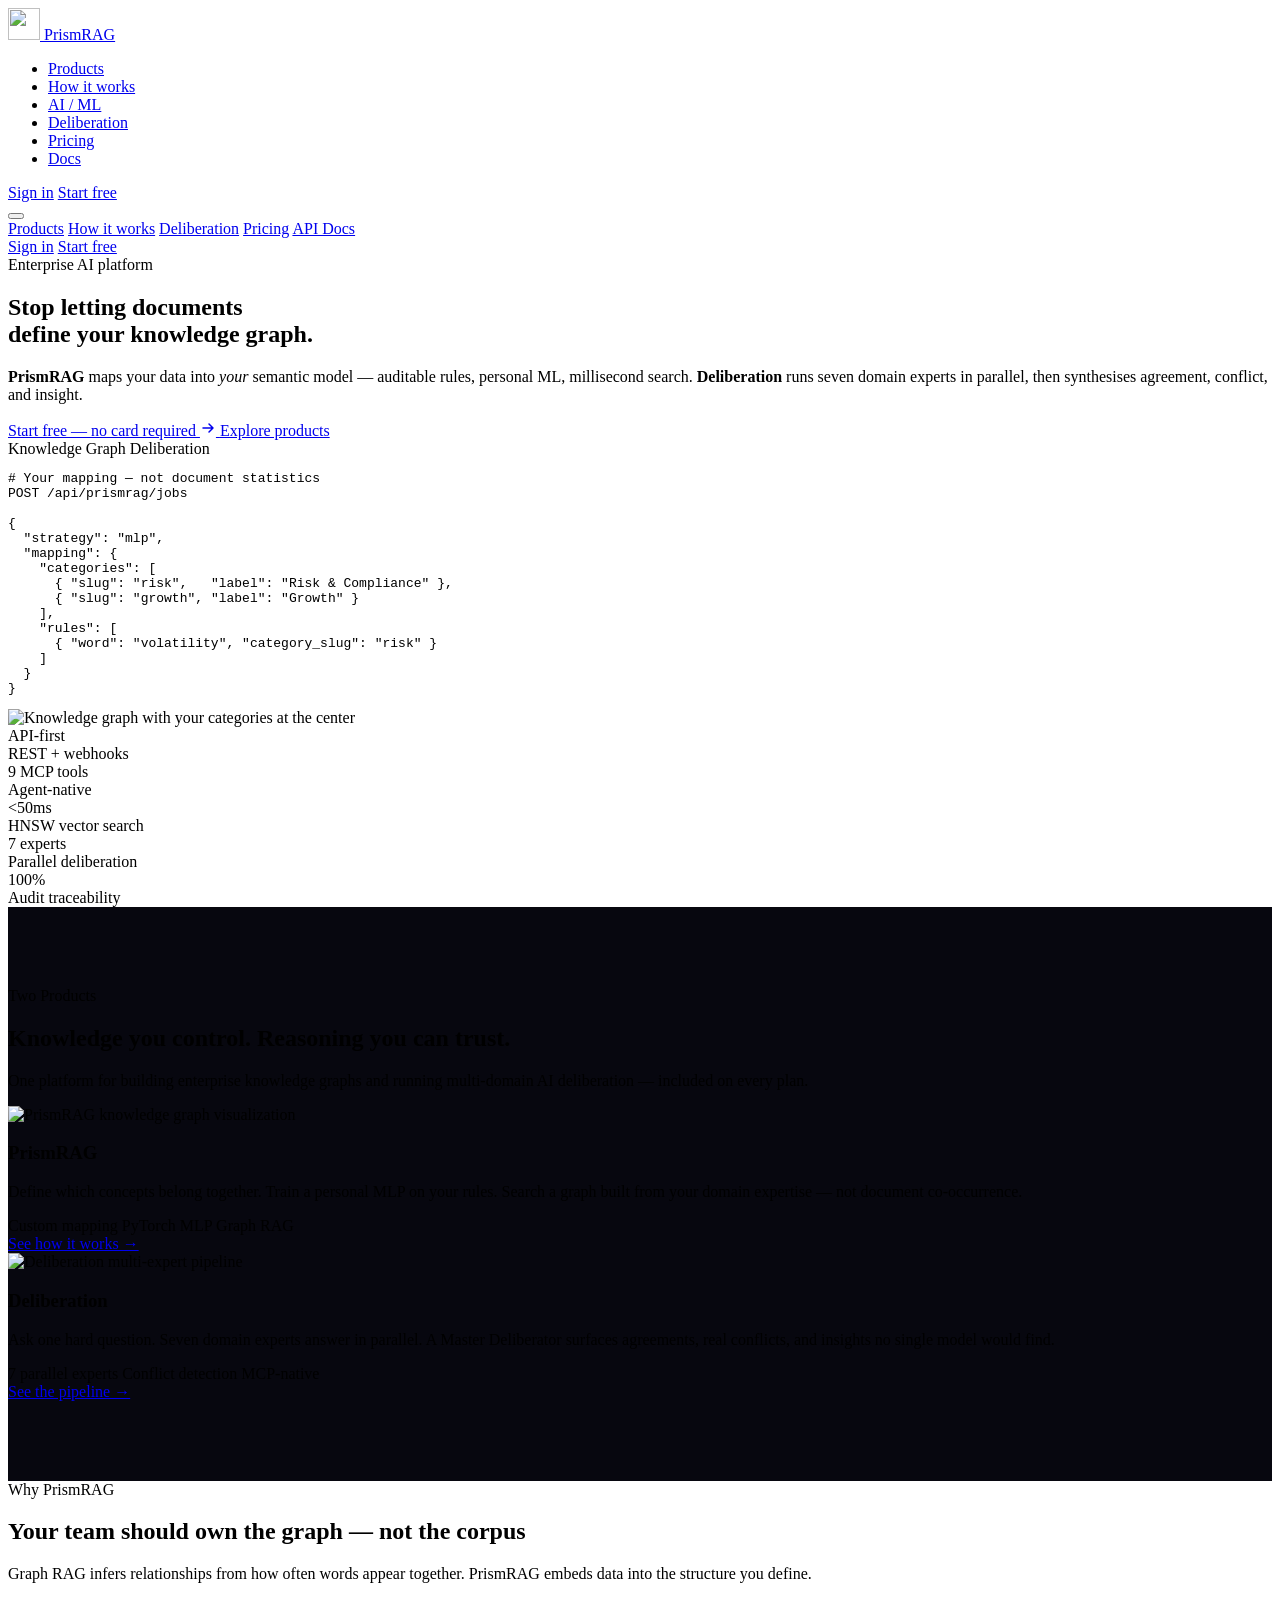
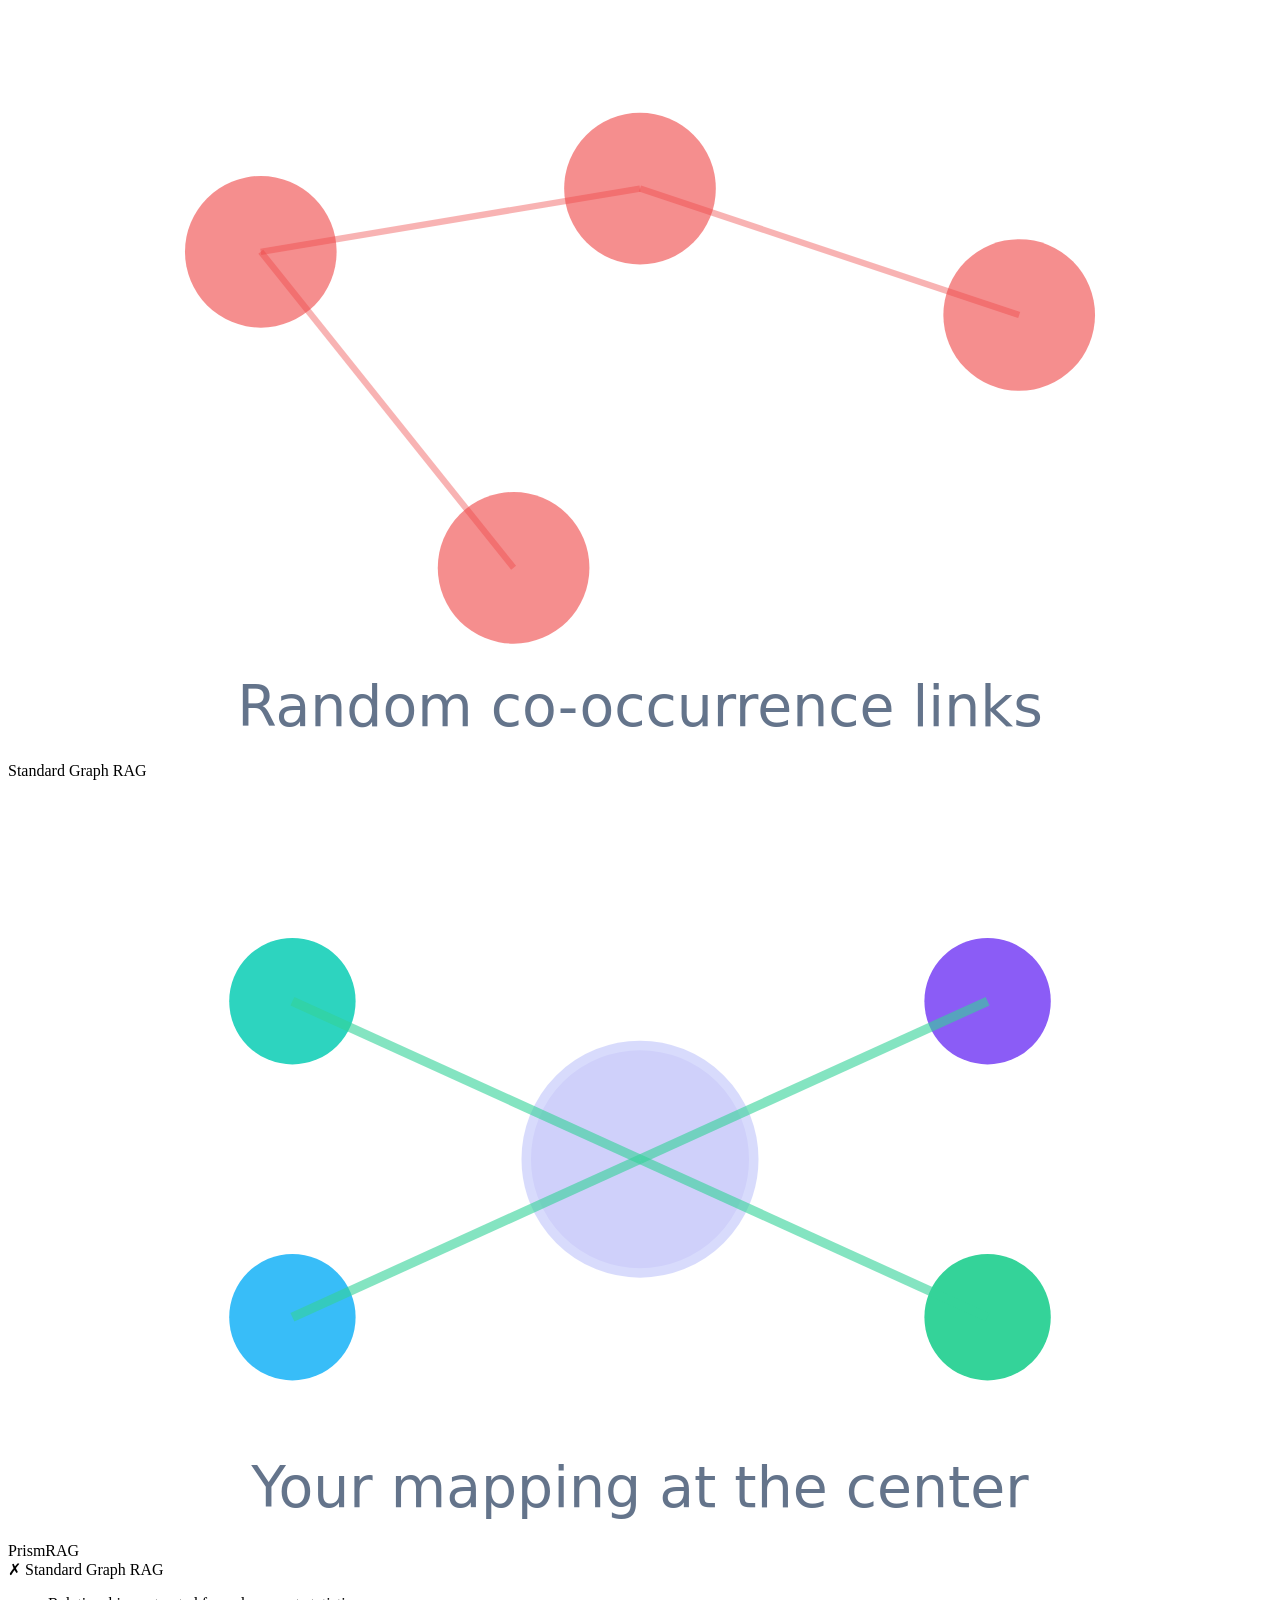
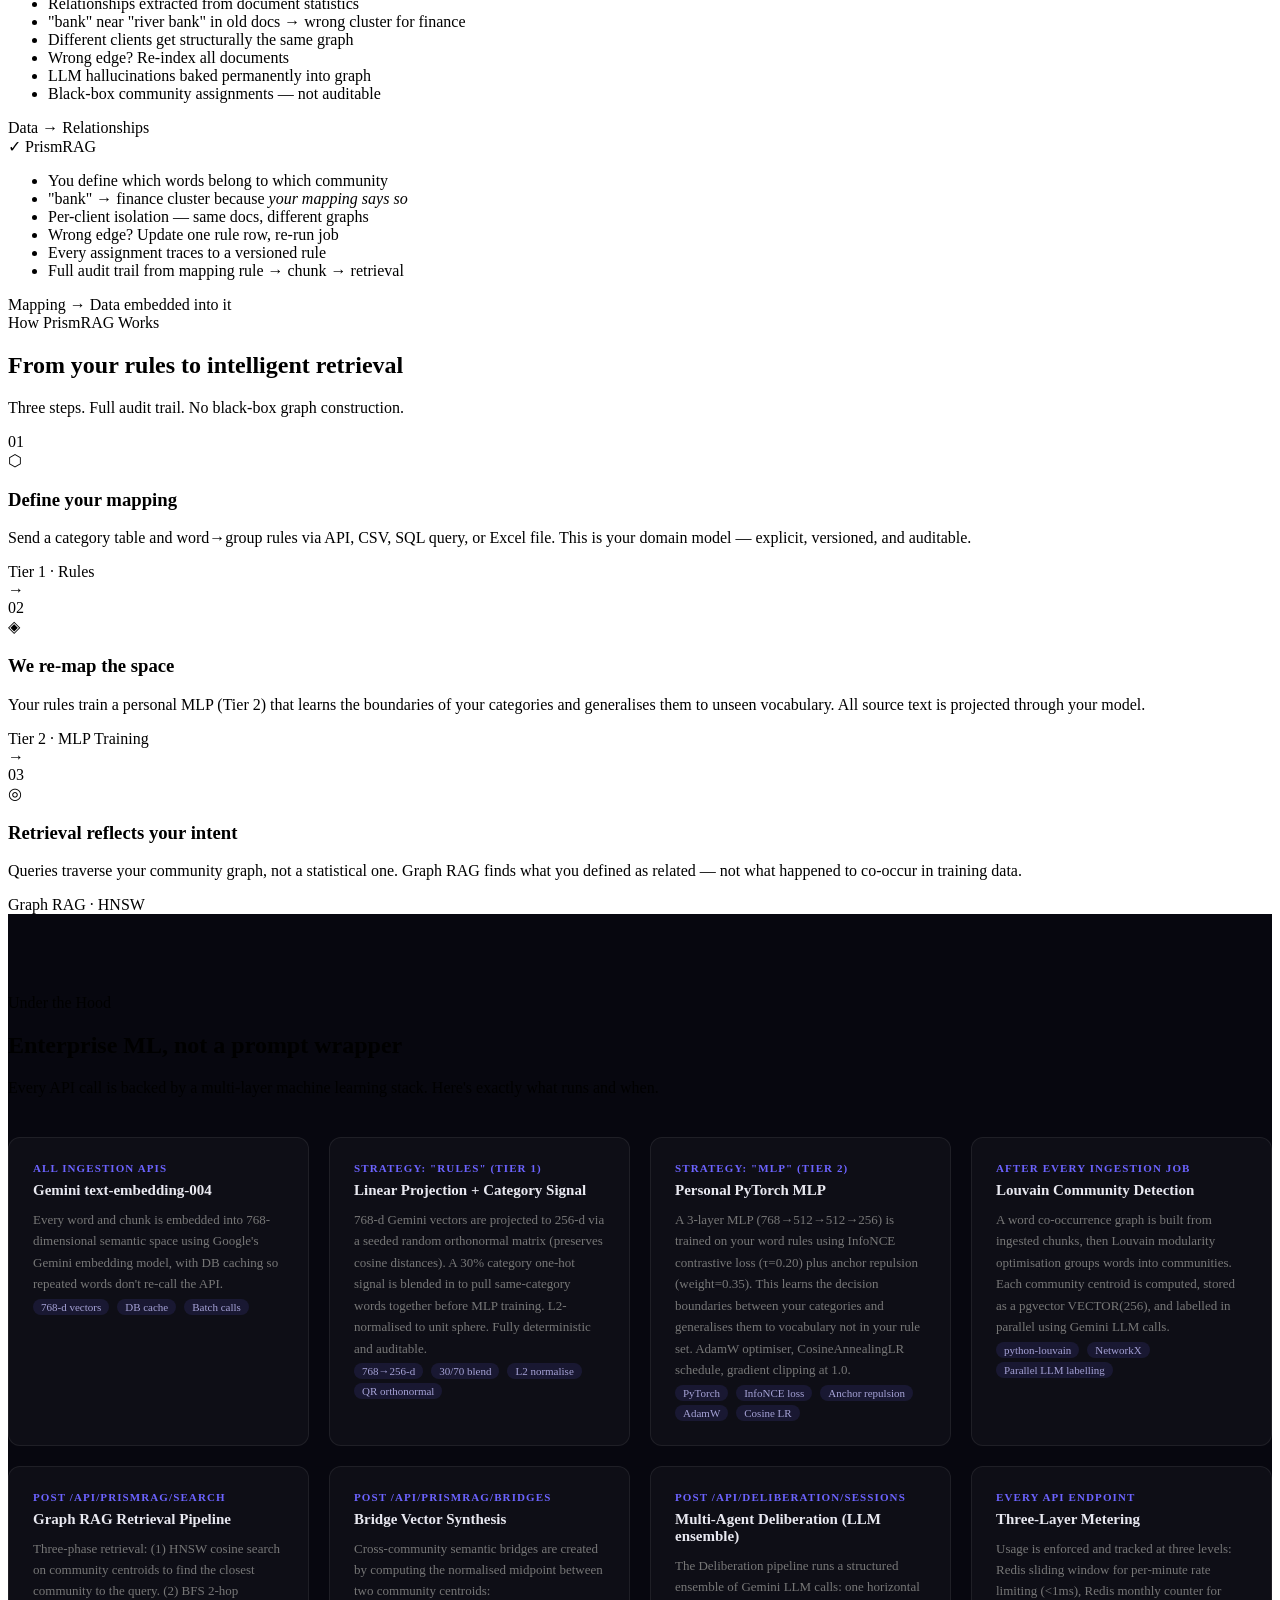
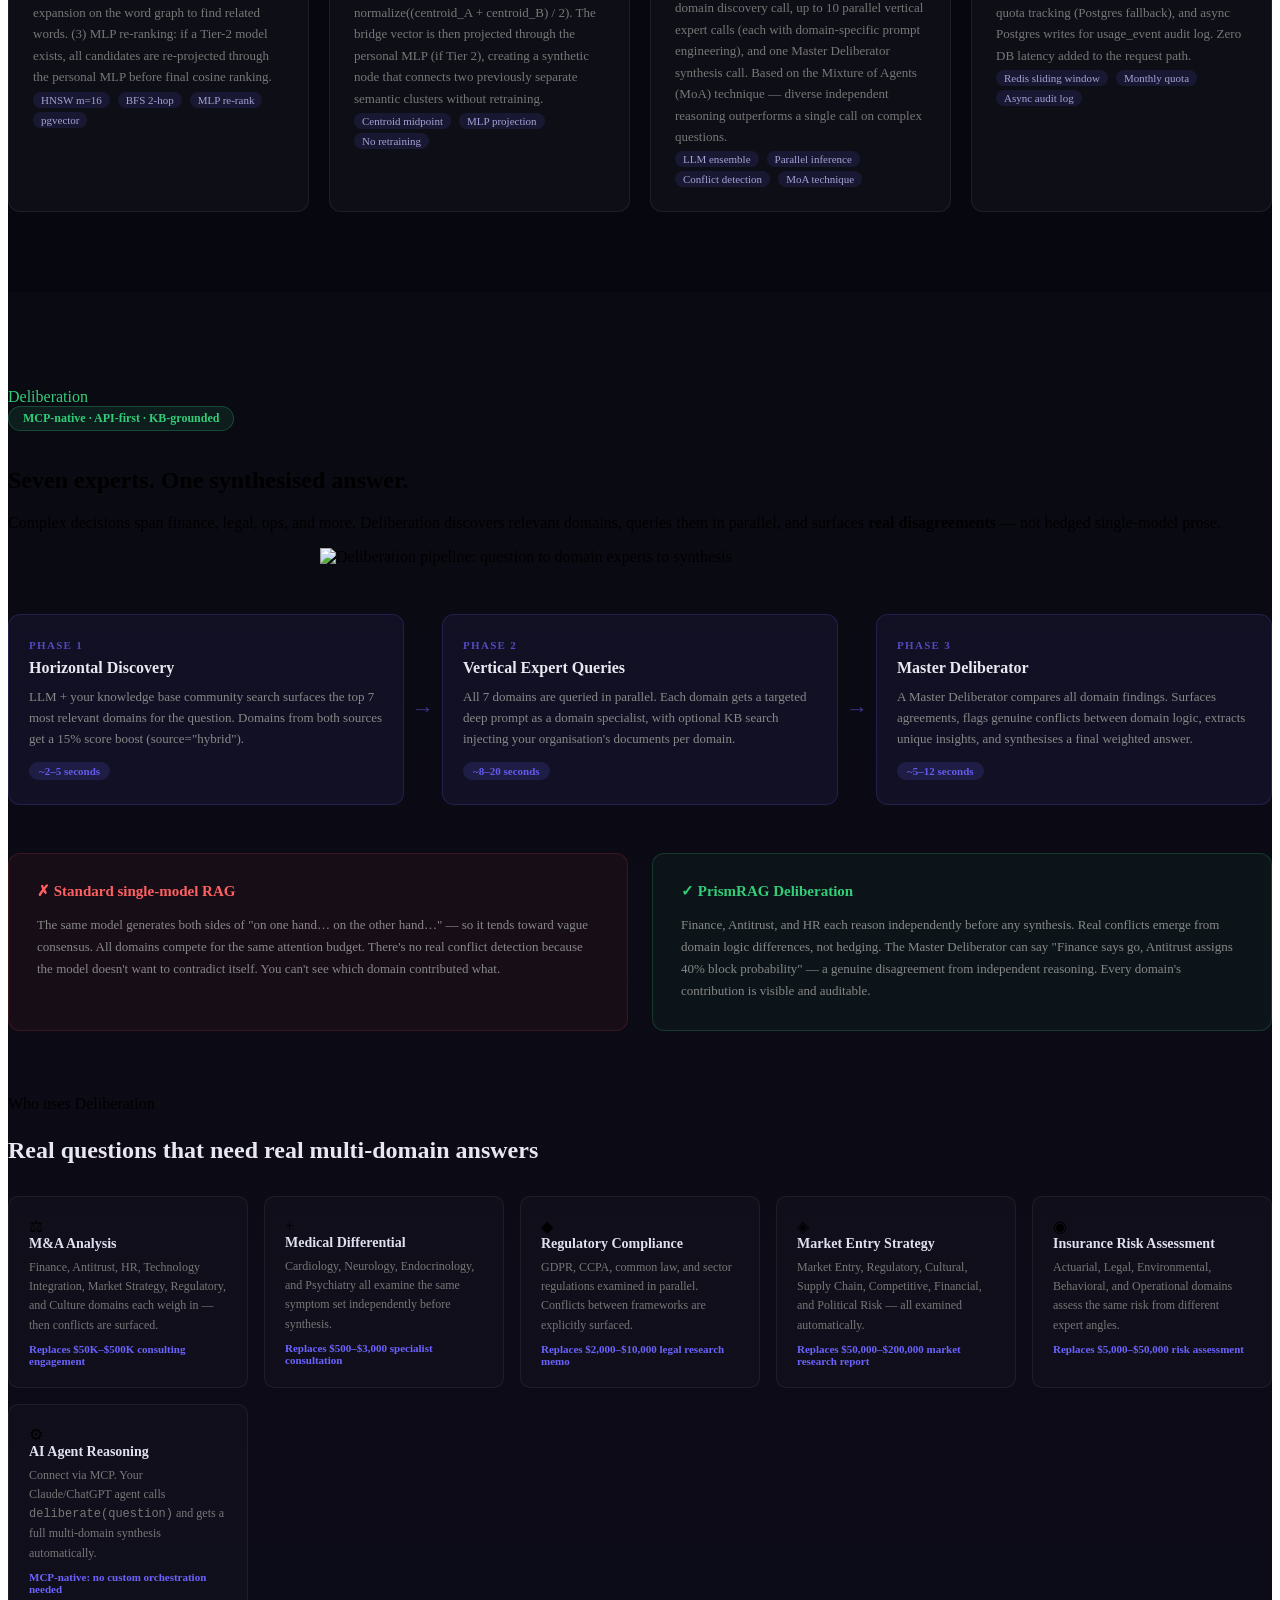
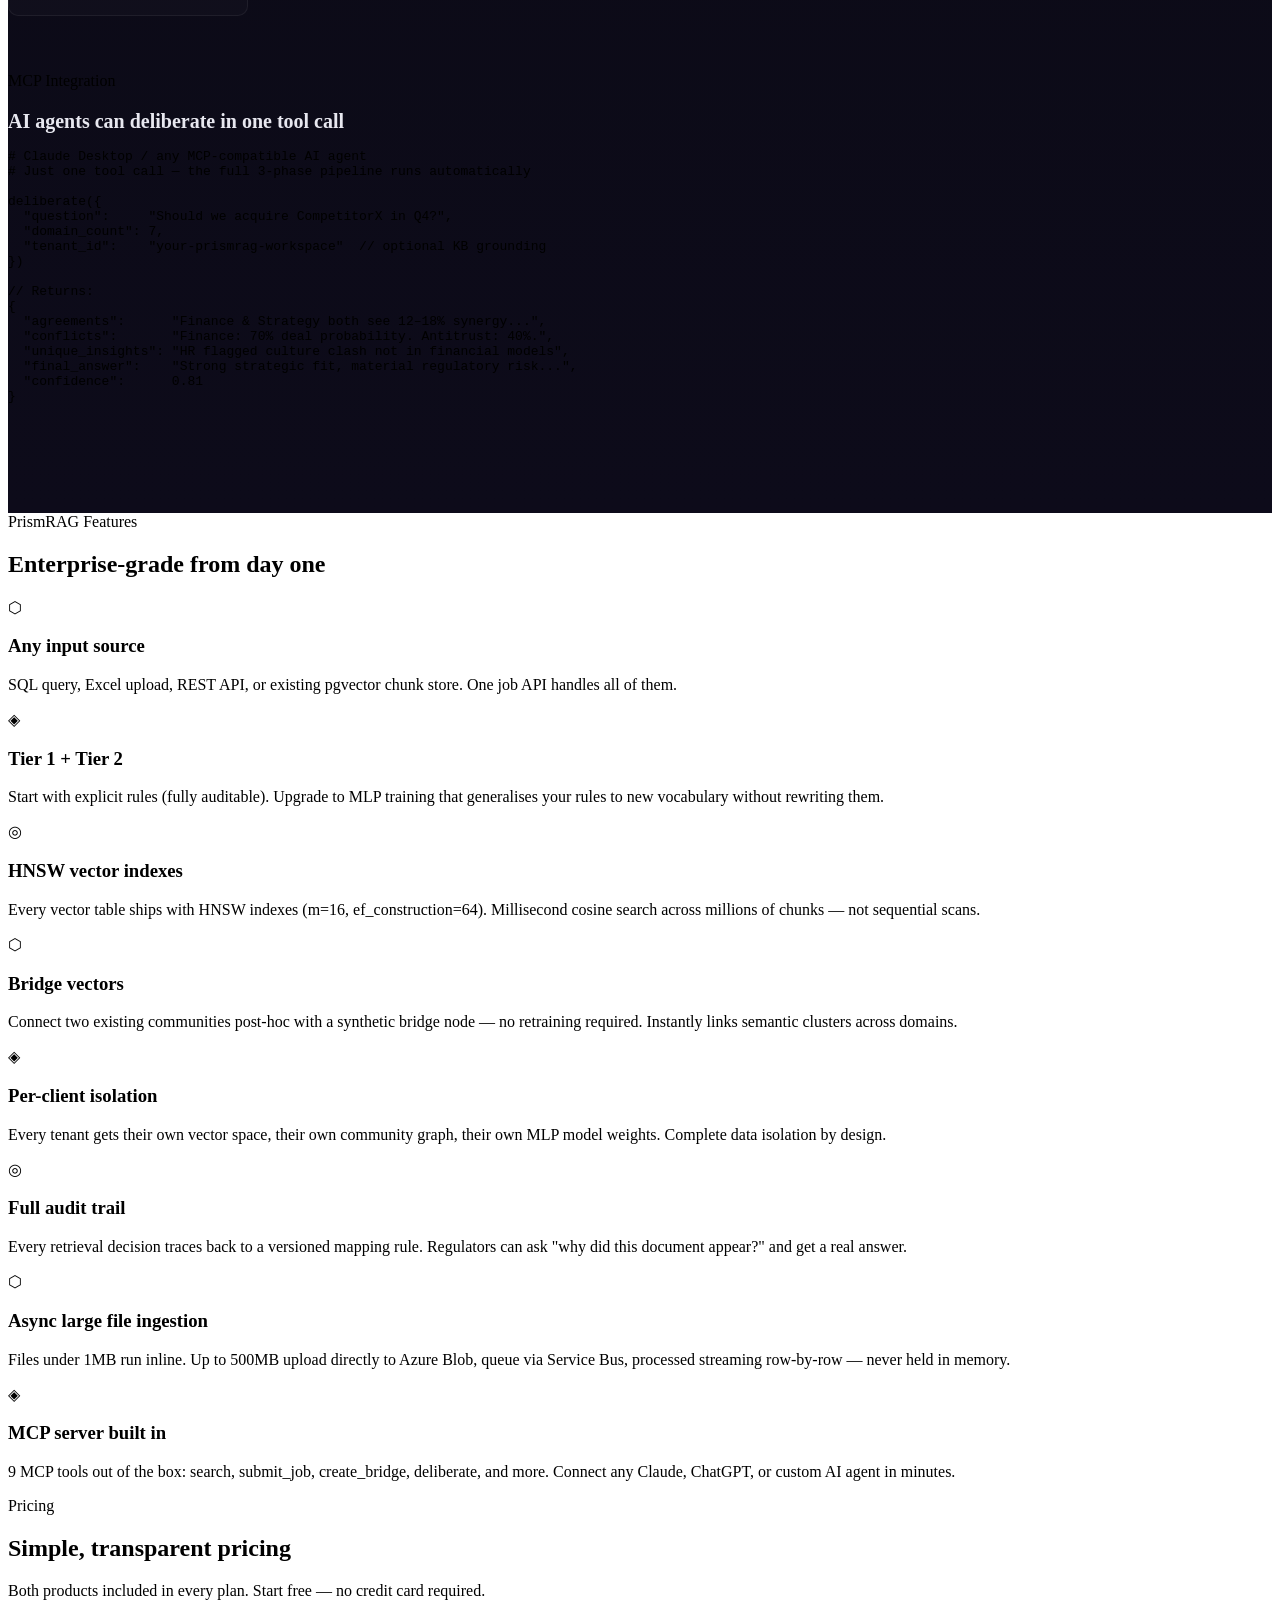
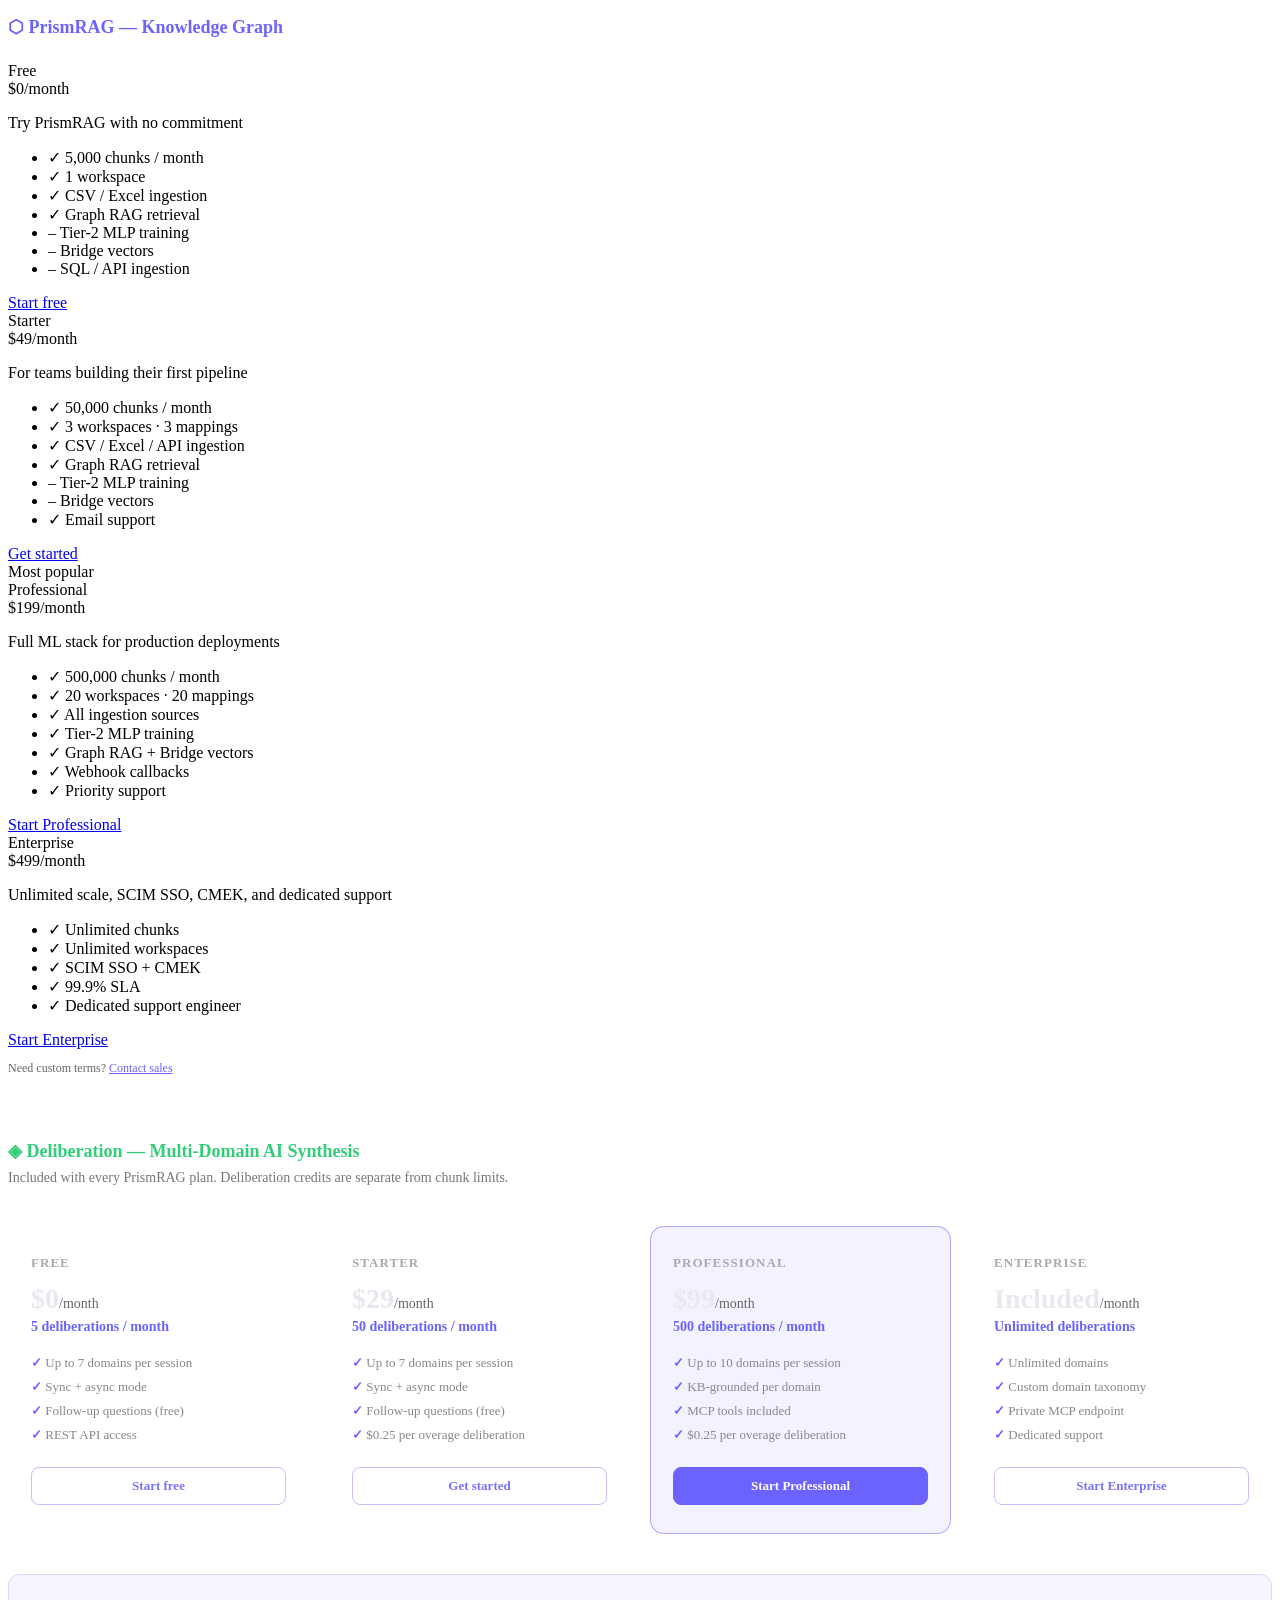
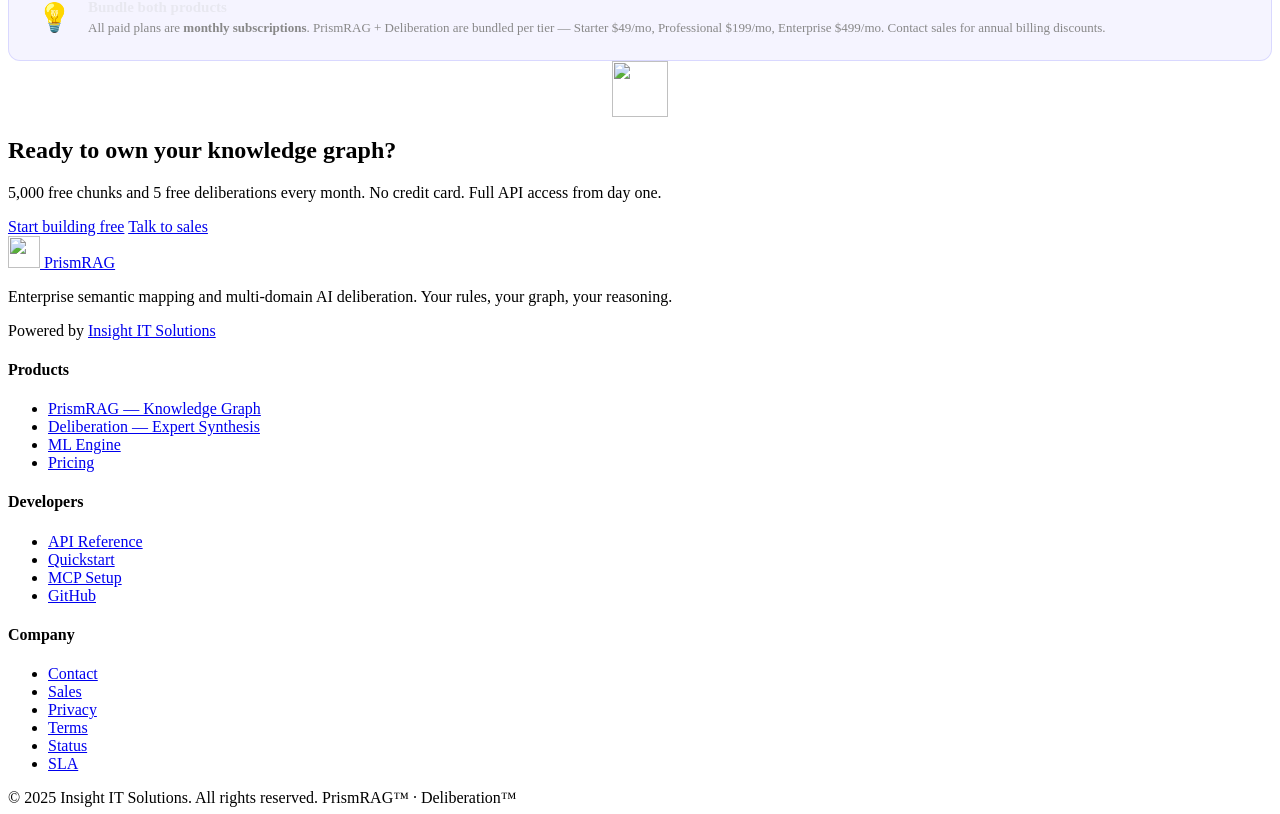
==== commit 058b934c: "feat(billing): enhance Stripe integration and update pricing details - Updated `.env.example` to cla" ====
--- a/web/index.html
+++ b/web/index.html
@@ -15,14 +15,16 @@
   <meta property="og:url" content="https://prismrag.io/"/>
   <meta property="og:title" content="PrismRAG — Enterprise Knowledge Graph & AI Deliberation Platform"/>
   <meta property="og:description" content="Define your own knowledge graph. Run multi-domain AI deliberation. Enterprise-grade semantic search and reasoning, API-first and MCP-native."/>
-  <meta property="og:image" content="https://prismrag.io/static/og-image.png"/>
+  <meta property="og:image" content="https://prismrag.io/static/img/og-image.svg"/>
   <meta property="og:site_name" content="PrismRAG"/>
 
   <!-- ── Twitter Card ──────────────────────────────────────────────────────── -->
   <meta name="twitter:card" content="summary_large_image"/>
   <meta name="twitter:title" content="PrismRAG — Enterprise Knowledge Graph & AI Deliberation"/>
   <meta name="twitter:description" content="Stop letting documents define your knowledge graph. PrismRAG lets you define it. Plus: multi-domain AI deliberation for deep, complex questions."/>
-  <meta name="twitter:image" content="https://prismrag.io/static/og-image.png"/>
+  <meta name="twitter:image" content="https://prismrag.io/static/img/og-image.svg"/>
+
+  <link rel="icon" href="/static/img/logo.svg" type="image/svg+xml"/>
 
   <!-- ── AI / LLM crawler hints ────────────────────────────────────────────── -->
   <meta name="robots" content="index, follow, max-snippet:-1, max-image-preview:large"/>
@@ -59,7 +61,7 @@
       { "@type": "Offer", "name": "Free", "price": "0", "priceCurrency": "USD", "description": "5,000 chunks/month" },
       { "@type": "Offer", "name": "Starter", "price": "49", "priceCurrency": "USD", "billingIncrement": "month" },
       { "@type": "Offer", "name": "Professional", "price": "199", "priceCurrency": "USD", "billingIncrement": "month" },
-      { "@type": "Offer", "name": "Enterprise", "price": "0", "priceCurrency": "USD", "description": "Custom pricing" }
+      { "@type": "Offer", "name": "Enterprise", "price": "499", "priceCurrency": "USD", "billingIncrement": "month" }
     ],
     "featureList": [
       "Client-defined knowledge graph mapping",
@@ -149,7 +151,7 @@
         "name": "How is pricing structured?",
         "acceptedAnswer": {
           "@type": "Answer",
-          "text": "PrismRAG (knowledge graph): Free $0 (5,000 chunks), Starter $49/mo (50,000 chunks), Professional $199/mo (500,000 chunks + MLP training + bridge vectors), Enterprise custom. Deliberation: Free $0 (5 deliberations), Starter $29/mo (50 deliberations), Professional $99/mo (500 deliberations), Enterprise custom. Overage: $0.25 per deliberation. Both products are available together on all paid plans."
+          "text": "PrismRAG (knowledge graph): Free $0/mo (5,000 chunks), Starter $49/mo (50,000 chunks), Professional $199/mo (500,000 chunks + MLP + bridge vectors), Enterprise $499/mo (unlimited). Deliberation is included: 5 / 50 / 500 / unlimited sessions per month by tier. Overage: $0.25 per deliberation. All paid plans are monthly subscriptions."
         }
       }
     ]
@@ -224,7 +226,7 @@
 <nav class="nav" id="nav">
   <div class="nav-inner">
     <a href="/" class="logo">
-      <span class="logo-prism">⬡</span>
+      <img src="/static/img/logo.svg" alt="" class="logo-img" width="32" height="32"/>
       <span class="logo-text">PrismRAG</span>
     </a>
     <ul class="nav-links">
@@ -239,6 +241,20 @@
       <a href="/login.html" class="btn-ghost">Sign in</a>
       <a href="/register.html" class="btn-primary">Start free</a>
     </div>
+    <button class="nav-toggle" id="nav-toggle" aria-label="Open menu" aria-expanded="false">
+      <span></span><span></span><span></span>
+    </button>
+  </div>
+  <div class="nav-mobile" id="nav-mobile" aria-hidden="true">
+    <a href="#products">Products</a>
+    <a href="#how-it-works">How it works</a>
+    <a href="#deliberation">Deliberation</a>
+    <a href="#pricing">Pricing</a>
+    <a href="/docs" target="_blank">API Docs</a>
+    <div class="nav-mobile-cta">
+      <a href="/login.html" class="btn-ghost">Sign in</a>
+      <a href="/register.html" class="btn-primary">Start free</a>
+    </div>
   </div>
 </nav>
 
@@ -249,42 +265,75 @@
     <div class="prism-glow"></div>
   </div>
   <div class="container">
-    <div class="hero-badge">Two enterprise AI products — one platform</div>
-    <h1 class="hero-h1">
-      Your data.<br/>
-      <span class="gradient-text">Your intelligence.</span>
-    </h1>
-    <p class="hero-sub">
-      <strong>PrismRAG</strong> — define your own knowledge graph. Your rules, your categories, your semantic model.<br/>
-      <strong>Deliberation</strong> — get 7 AI domain experts to debate your hardest questions, then synthesise them.
-    </p>
-    <div class="hero-actions">
-      <a href="/register.html" class="btn-hero-primary">
-        Start building free
-        <svg width="16" height="16" viewBox="0 0 16 16" fill="none"><path d="M3 8h10M9 4l4 4-4 4" stroke="currentColor" stroke-width="1.5" stroke-linecap="round" stroke-linejoin="round"/></svg>
-      </a>
-      <a href="#products" class="btn-hero-ghost">See the products</a>
-    </div>
-    <div class="hero-code-block">
-      <div class="code-tabs">
-        <span class="code-tab active">Knowledge Graph</span>
-        <span class="code-tab">Deliberation</span>
-      </div>
-      <pre class="code-snippet"><span class="c-comment"># Define your mapping — PrismRAG embeds everything into it</span>
+    <div class="hero-layout">
+      <div class="hero-copy">
+        <div class="hero-badge">Enterprise AI platform</div>
+        <h1 class="hero-h1">
+          Stop letting documents<br/>
+          <span class="gradient-text">define your knowledge graph.</span>
+        </h1>
+        <p class="hero-sub">
+          <strong>PrismRAG</strong> maps your data into <em>your</em> semantic model — auditable rules, personal ML, millisecond search.
+          <strong>Deliberation</strong> runs seven domain experts in parallel, then synthesises agreement, conflict, and insight.
+        </p>
+        <div class="hero-actions">
+          <a href="/register.html" class="btn-hero-primary">
+            Start free — no card required
+            <svg width="16" height="16" viewBox="0 0 16 16" fill="none"><path d="M3 8h10M9 4l4 4-4 4" stroke="currentColor" stroke-width="1.5" stroke-linecap="round" stroke-linejoin="round"/></svg>
+          </a>
+          <a href="#products" class="btn-hero-ghost">Explore products</a>
+        </div>
+        <div class="hero-code-block">
+          <div class="code-tabs">
+            <span class="code-tab active" data-tab="graph">Knowledge Graph</span>
+            <span class="code-tab" data-tab="delib">Deliberation</span>
+          </div>
+          <pre class="code-snippet" id="code-snippet"><span class="c-comment"># Your mapping — not document statistics</span>
 <span class="c-keyword">POST</span> /api/prismrag/jobs
 
 {
-  <span class="c-key">"strategy"</span>: <span class="c-str">"mlp"</span>,           <span class="c-comment">// Tier-2: trains your personal PyTorch MLP</span>
+  <span class="c-key">"strategy"</span>: <span class="c-str">"mlp"</span>,
   <span class="c-key">"mapping"</span>: {
     <span class="c-key">"categories"</span>: [
       { <span class="c-key">"slug"</span>: <span class="c-str">"risk"</span>,   <span class="c-key">"label"</span>: <span class="c-str">"Risk &amp; Compliance"</span> },
-      { <span class="c-key">"slug"</span>: <span class="c-str">"growth"</span>, <span class="c-key">"label"</span>: <span class="c-str">"Growth &amp; Opportunity"</span> }
+      { <span class="c-key">"slug"</span>: <span class="c-str">"growth"</span>, <span class="c-key">"label"</span>: <span class="c-str">"Growth"</span> }
     ],
     <span class="c-key">"rules"</span>: [
       { <span class="c-key">"word"</span>: <span class="c-str">"volatility"</span>, <span class="c-key">"category_slug"</span>: <span class="c-str">"risk"</span> }
     ]
   }
 }</pre>
+        </div>
+      </div>
+      <div class="hero-visual">
+        <img src="/static/img/hero-graph.svg" alt="Knowledge graph with your categories at the center" width="480" height="388"/>
+      </div>
+    </div>
+  </div>
+</section>
+
+<!-- ── TRUST BAR ─────────────────────────────────────────────────────────── -->
+<section class="trust-bar" aria-label="Platform highlights">
+  <div class="trust-inner">
+    <div class="trust-item">
+      <div class="trust-value">API-first</div>
+      <div class="trust-label">REST + webhooks</div>
+    </div>
+    <div class="trust-item">
+      <div class="trust-value">9 MCP tools</div>
+      <div class="trust-label">Agent-native</div>
+    </div>
+    <div class="trust-item">
+      <div class="trust-value">&lt;50ms</div>
+      <div class="trust-label">HNSW vector search</div>
+    </div>
+    <div class="trust-item">
+      <div class="trust-value">7 experts</div>
+      <div class="trust-label">Parallel deliberation</div>
+    </div>
+    <div class="trust-item">
+      <div class="trust-value">100%</div>
+      <div class="trust-label">Audit traceability</div>
     </div>
   </div>
 </section>
@@ -293,24 +342,40 @@
 <section class="how-section" id="products" style="padding:80px 0; background:#07070f;">
   <div class="container">
     <div class="section-label">Two Products</div>
-    <h2 class="section-h2">Enterprise AI built on your knowledge, not the internet's</h2>
-    <p class="section-sub">Both products are available in the same plan. Use one, or combine them for a full enterprise knowledge + reasoning platform.</p>
-
-    <div style="display:grid;grid-template-columns:1fr 1fr;gap:24px;margin-top:40px;" class="products-overview-grid">
-      <div class="feature-card" style="border-color:rgba(108,99,255,.3);padding:36px 28px;">
-        <div style="font-size:32px;margin-bottom:16px;">⬡</div>
-        <h3 style="font-size:20px;margin-bottom:12px;">PrismRAG</h3>
-        <p style="margin-bottom:16px;">Enterprise semantic re-mapping engine. You define which words belong to which categories. A personal PyTorch MLP learns your boundaries and generalises them to new vocabulary. Graph RAG retrieval runs on your graph, not a statistical one.</p>
-        <div style="margin-top:16px;font-size:13px;color:#6c63ff;font-weight:600;">Knowledge graph · Vector search · MLP training</div>
-        <a href="#how-it-works" style="display:inline-block;margin-top:20px;font-size:13px;color:#aaa;text-decoration:underline;">How it works →</a>
-      </div>
-      <div class="feature-card" style="border-color:rgba(50,205,120,.25);padding:36px 28px;">
-        <div style="font-size:32px;margin-bottom:16px;">◈</div>
-        <h3 style="font-size:20px;margin-bottom:12px;">Deliberation</h3>
-        <p style="margin-bottom:16px;">Multi-domain AI deliberation for complex questions. The system automatically discovers 7 relevant domains, runs parallel expert queries in each, and synthesises agreements, conflicts, and unique insights. Like hiring 7 consultants and an arbiter, in 20 seconds, for $0.25.</p>
-        <div style="margin-top:16px;font-size:13px;color:#32cd78;font-weight:600;">Domain discovery · Expert synthesis · Conflict detection</div>
-        <a href="#deliberation" style="display:inline-block;margin-top:20px;font-size:13px;color:#aaa;text-decoration:underline;">See the pipeline →</a>
-      </div>
+    <h2 class="section-h2">Knowledge you control. Reasoning you can trust.</h2>
+    <p class="section-sub">One platform for building enterprise knowledge graphs and running multi-domain AI deliberation — included on every plan.</p>
+
+    <div class="products-overview-grid">
+      <article class="product-card prism">
+        <div class="product-card-visual">
+          <img src="/static/img/hero-graph.svg" alt="PrismRAG knowledge graph visualization" loading="lazy"/>
+        </div>
+        <div class="product-card-body">
+          <h3>PrismRAG</h3>
+          <p>Define which concepts belong together. Train a personal MLP on your rules. Search a graph built from your domain expertise — not document co-occurrence.</p>
+          <div class="product-tags">
+            <span class="product-tag">Custom mapping</span>
+            <span class="product-tag">PyTorch MLP</span>
+            <span class="product-tag">Graph RAG</span>
+          </div>
+          <a href="#how-it-works" class="product-link">See how it works →</a>
+        </div>
+      </article>
+      <article class="product-card delib">
+        <div class="product-card-visual">
+          <img src="/static/img/hero-deliberation.svg" alt="Deliberation multi-expert pipeline" loading="lazy"/>
+        </div>
+        <div class="product-card-body">
+          <h3>Deliberation</h3>
+          <p>Ask one hard question. Seven domain experts answer in parallel. A Master Deliberator surfaces agreements, real conflicts, and insights no single model would find.</p>
+          <div class="product-tags">
+            <span class="product-tag">7 parallel experts</span>
+            <span class="product-tag">Conflict detection</span>
+            <span class="product-tag">MCP-native</span>
+          </div>
+          <a href="#deliberation" class="product-link">See the pipeline →</a>
+        </div>
+      </article>
     </div>
   </div>
 </section>
@@ -318,9 +383,36 @@
 <!-- ── PROBLEM / SOLUTION ────────────────────────────────────────────────── -->
 <section class="problem-section" id="problem">
   <div class="container">
-    <div class="section-label">The Graph RAG Problem</div>
-    <h2 class="section-h2">Who should control your knowledge graph?</h2>
-    <p class="section-sub">Standard Graph RAG derives relationships from document co-occurrence. The corpus decides who connects to who — not your team.</p>
+    <div class="section-label">Why PrismRAG</div>
+    <h2 class="section-h2">Your team should own the graph — not the corpus</h2>
+    <p class="section-sub">Graph RAG infers relationships from how often words appear together. PrismRAG embeds data into the structure you define.</p>
+
+    <div class="compare-visual">
+      <div class="compare-diagram bad">
+        <svg viewBox="0 0 200 120" xmlns="http://www.w3.org/2000/svg" aria-hidden="true">
+          <circle cx="40" cy="40" r="12" fill="#ef4444" opacity="0.6"/><circle cx="100" cy="30" r="12" fill="#ef4444" opacity="0.6"/>
+          <circle cx="160" cy="50" r="12" fill="#ef4444" opacity="0.6"/><circle cx="80" cy="90" r="12" fill="#ef4444" opacity="0.6"/>
+          <line x1="40" y1="40" x2="100" y2="30" stroke="#ef4444" stroke-width="1" opacity="0.4"/>
+          <line x1="100" y1="30" x2="160" y2="50" stroke="#ef4444" stroke-width="1" opacity="0.4"/>
+          <line x1="40" y1="40" x2="80" y2="90" stroke="#ef4444" stroke-width="1" opacity="0.4"/>
+          <text x="100" y="115" text-anchor="middle" fill="#64748b" font-size="9" font-family="system-ui">Random co-occurrence links</text>
+        </svg>
+        <div class="compare-diagram-label">Standard Graph RAG</div>
+      </div>
+      <div class="compare-diagram good">
+        <svg viewBox="0 0 200 120" xmlns="http://www.w3.org/2000/svg" aria-hidden="true">
+          <circle cx="100" cy="60" r="18" fill="#6366f1" opacity="0.3" stroke="#818cf8" stroke-width="1.5"/>
+          <circle cx="45" cy="35" r="10" fill="#2dd4bf"/><circle cx="155" cy="35" r="10" fill="#8b5cf6"/>
+          <circle cx="45" cy="85" r="10" fill="#38bdf8"/><circle cx="155" cy="85" r="10" fill="#34d399"/>
+          <line x1="100" y1="60" x2="45" y2="35" stroke="#34d399" stroke-width="1.5" opacity="0.6"/>
+          <line x1="100" y1="60" x2="155" y2="35" stroke="#34d399" stroke-width="1.5" opacity="0.6"/>
+          <line x1="100" y1="60" x2="45" y2="85" stroke="#34d399" stroke-width="1.5" opacity="0.6"/>
+          <line x1="100" y1="60" x2="155" y2="85" stroke="#34d399" stroke-width="1.5" opacity="0.6"/>
+          <text x="100" y="115" text-anchor="middle" fill="#64748b" font-size="9" font-family="system-ui">Your mapping at the center</text>
+        </svg>
+        <div class="compare-diagram-label">PrismRAG</div>
+      </div>
+    </div>
 
     <div class="compare-grid">
       <div class="compare-card bad">
@@ -361,7 +453,8 @@
 <section class="how-section" id="how-it-works">
   <div class="container">
     <div class="section-label">How PrismRAG Works</div>
-    <h2 class="section-h2">Three steps from input to intelligent retrieval</h2>
+    <h2 class="section-h2">From your rules to intelligent retrieval</h2>
+    <p class="section-sub">Three steps. Full audit trail. No black-box graph construction.</p>
 
     <div class="steps-grid">
       <div class="step-card">
@@ -498,13 +591,16 @@
 <!-- ── DELIBERATION PRODUCT ───────────────────────────────────────────────── -->
 <section class="delib-section" id="deliberation">
   <div class="container">
-    <div class="section-label" style="color:#32cd78;">New Product</div>
+    <div class="section-label" style="color:#32cd78;">Deliberation</div>
     <div class="mcp-badge">MCP-native · API-first · KB-grounded</div>
-    <h2 class="section-h2">Deliberation</h2>
+    <h2 class="section-h2">Seven experts. One synthesised answer.</h2>
     <p class="section-sub">
-      Complex questions span multiple domains. Standard LLMs answer with one perspective.<br/>
-      Deliberation runs <strong>7 domain experts in parallel</strong>, then synthesises what they agree on, where they conflict, and what each uniquely noticed.
+      Complex decisions span finance, legal, ops, and more. Deliberation discovers relevant domains, queries them in parallel, and surfaces <strong>real disagreements</strong> — not hedged single-model prose.
     </p>
+
+    <div style="max-width:640px;margin:0 auto 40px;">
+      <img src="/static/img/hero-deliberation.svg" alt="Deliberation pipeline: question to domain experts to synthesis" style="width:100%;height:auto;" loading="lazy"/>
+    </div>
 
     <!-- Pipeline visual -->
     <div class="pipeline-visual">
@@ -547,37 +643,37 @@
     <h3 style="font-size:24px;font-weight:700;color:#e8e8f0;margin-bottom:8px;">Real questions that need real multi-domain answers</h3>
     <div class="use-case-grid">
       <div class="use-case-card">
-        <div class="uc-icon">⚖️</div>
+        <div class="uc-icon-wrap">&#9878;</div>
         <h4>M&amp;A Analysis</h4>
         <p>Finance, Antitrust, HR, Technology Integration, Market Strategy, Regulatory, and Culture domains each weigh in — then conflicts are surfaced.</p>
         <div class="uc-savings">Replaces $50K–$500K consulting engagement</div>
       </div>
       <div class="use-case-card">
-        <div class="uc-icon">🏥</div>
+        <div class="uc-icon-wrap">+</div>
         <h4>Medical Differential</h4>
         <p>Cardiology, Neurology, Endocrinology, and Psychiatry all examine the same symptom set independently before synthesis.</p>
         <div class="uc-savings">Replaces $500–$3,000 specialist consultation</div>
       </div>
       <div class="use-case-card">
-        <div class="uc-icon">📋</div>
+        <div class="uc-icon-wrap">&#9670;</div>
         <h4>Regulatory Compliance</h4>
         <p>GDPR, CCPA, common law, and sector regulations examined in parallel. Conflicts between frameworks are explicitly surfaced.</p>
         <div class="uc-savings">Replaces $2,000–$10,000 legal research memo</div>
       </div>
       <div class="use-case-card">
-        <div class="uc-icon">🌏</div>
+        <div class="uc-icon-wrap">&#9672;</div>
         <h4>Market Entry Strategy</h4>
         <p>Market Entry, Regulatory, Cultural, Supply Chain, Competitive, Financial, and Political Risk — all examined automatically.</p>
         <div class="uc-savings">Replaces $50,000–$200,000 market research report</div>
       </div>
       <div class="use-case-card">
-        <div class="uc-icon">🛡️</div>
+        <div class="uc-icon-wrap">&#9673;</div>
         <h4>Insurance Risk Assessment</h4>
         <p>Actuarial, Legal, Environmental, Behavioral, and Operational domains assess the same risk from different expert angles.</p>
         <div class="uc-savings">Replaces $5,000–$50,000 risk assessment</div>
       </div>
       <div class="use-case-card">
-        <div class="uc-icon">🤖</div>
+        <div class="uc-icon-wrap">&#9881;</div>
         <h4>AI Agent Reasoning</h4>
         <p>Connect via MCP. Your Claude/ChatGPT agent calls <code>deliberate(question)</code> and gets a full multi-domain synthesis automatically.</p>
         <div class="uc-savings">MCP-native: no custom orchestration needed</div>
@@ -694,14 +790,14 @@
         <p class="plan-desc">For teams building their first pipeline</p>
         <ul class="plan-features">
           <li><span class="check">✓</span> 50,000 chunks / month</li>
-          <li><span class="check">✓</span> 1 workspace · 3 mappings</li>
+          <li><span class="check">✓</span> 3 workspaces · 3 mappings</li>
           <li><span class="check">✓</span> CSV / Excel / API ingestion</li>
           <li><span class="check">✓</span> Graph RAG retrieval</li>
           <li><span class="check dim">–</span> Tier-2 MLP training</li>
           <li><span class="check dim">–</span> Bridge vectors</li>
           <li><span class="check">✓</span> Email support</li>
         </ul>
-        <a href="/register.html?plan=starter" class="plan-btn ghost">Get started</a>
+        <a href="/register.html?plan=starter" class="plan-btn ghost" data-plan="starter">Get started</a>
       </div>
 
       <div class="pricing-card popular">
@@ -711,29 +807,29 @@
         <p class="plan-desc">Full ML stack for production deployments</p>
         <ul class="plan-features">
           <li><span class="check">✓</span> 500,000 chunks / month</li>
-          <li><span class="check">✓</span> 10 workspaces · 20 mappings</li>
+          <li><span class="check">✓</span> 20 workspaces · 20 mappings</li>
           <li><span class="check">✓</span> All ingestion sources</li>
           <li><span class="check">✓</span> Tier-2 MLP training</li>
           <li><span class="check">✓</span> Graph RAG + Bridge vectors</li>
           <li><span class="check">✓</span> Webhook callbacks</li>
           <li><span class="check">✓</span> Priority support</li>
         </ul>
-        <a href="/register.html?plan=professional" class="plan-btn primary">Start Professional</a>
+        <a href="/register.html?plan=professional" class="plan-btn primary" data-plan="professional">Start Professional</a>
       </div>
 
       <div class="pricing-card">
         <div class="plan-name">Enterprise</div>
-        <div class="plan-price"><span class="price-amount">Custom</span></div>
-        <p class="plan-desc">Unlimited scale, dedicated infrastructure</p>
+        <div class="plan-price"><span class="price-amount">$499</span><span class="price-period">/month</span></div>
+        <p class="plan-desc">Unlimited scale, SCIM SSO, CMEK, and dedicated support</p>
         <ul class="plan-features">
           <li><span class="check">✓</span> Unlimited chunks</li>
           <li><span class="check">✓</span> Unlimited workspaces</li>
-          <li><span class="check">✓</span> All features + custom model training</li>
-          <li><span class="check">✓</span> Dedicated infrastructure</li>
+          <li><span class="check">✓</span> SCIM SSO + CMEK</li>
           <li><span class="check">✓</span> 99.9% SLA</li>
           <li><span class="check">✓</span> Dedicated support engineer</li>
         </ul>
-        <a href="mailto:sales@prismrag.io?subject=Enterprise%20Inquiry" class="plan-btn ghost">Contact sales</a>
+        <a href="/register.html?plan=enterprise" class="plan-btn ghost" data-plan="enterprise">Start Enterprise</a>
+        <p style="font-size:12px;color:#666;margin-top:12px;">Need custom terms? <a href="mailto:sales@prismrag.io?subject=Enterprise%20Inquiry" style="color:#6c63ff;">Contact sales</a></p>
       </div>
     </div>
 
@@ -782,7 +878,7 @@
 
       <div class="delib-pricing-card">
         <div class="dp-plan">Enterprise</div>
-        <div class="dp-price">Custom</div>
+        <div class="dp-price">Included<span>/month</span></div>
         <div class="dp-delibs">Unlimited deliberations</div>
         <ul class="dp-features">
           <li>Unlimited domains</li>
@@ -790,7 +886,7 @@
           <li>Private MCP endpoint</li>
           <li>Dedicated support</li>
         </ul>
-        <a href="mailto:sales@prismrag.io?subject=Deliberation%20Enterprise" class="dp-btn">Contact sales</a>
+        <a href="/register.html?plan=enterprise" class="dp-btn" data-plan="enterprise">Start Enterprise</a>
       </div>
     </div>
 
@@ -799,7 +895,7 @@
       <div style="font-size:28px;">💡</div>
       <div>
         <div style="font-size:15px;font-weight:700;color:#e8e8f0;margin-bottom:4px;">Bundle both products</div>
-        <div style="font-size:13px;color:#888;">Professional PrismRAG ($199/mo) + Professional Deliberation ($99/mo) = <strong style="color:#6c63ff;">$298/mo</strong> for the full enterprise knowledge + reasoning platform. Contact sales for bundle discounts on annual plans.</div>
+        <div style="font-size:13px;color:#888;">All paid plans are <strong>monthly subscriptions</strong>. PrismRAG + Deliberation are bundled per tier — Starter $49/mo, Professional $199/mo, Enterprise $499/mo. Contact sales for annual billing discounts.</div>
       </div>
     </div>
   </div>
@@ -809,9 +905,9 @@
 <section class="cta-section">
   <div class="container">
     <div class="cta-inner">
-      <div class="cta-prism">⬡</div>
+      <div class="cta-prism"><img src="/static/img/logo.svg" alt="" width="56" height="56" style="margin:0 auto;display:block;"/></div>
       <h2>Ready to own your knowledge graph?</h2>
-      <p>Start with 5,000 free chunks and 5 free deliberations — no credit card required.</p>
+      <p>5,000 free chunks and 5 free deliberations every month. No credit card. Full API access from day one.</p>
       <div class="cta-actions">
         <a href="/register.html" class="btn-hero-primary">Start building free</a>
         <a href="mailto:sales@prismrag.io" class="btn-hero-ghost">Talk to sales</a>
@@ -826,10 +922,10 @@
     <div class="footer-grid">
       <div class="footer-brand">
         <a href="/" class="logo">
-          <span class="logo-prism">⬡</span>
+          <img src="/static/img/logo.svg" alt="" class="logo-img" width="32" height="32"/>
           <span class="logo-text">PrismRAG</span>
         </a>
-        <p>Enterprise semantic re-mapping and multi-domain AI deliberation. Your mapping, your vectors, your knowledge graph.</p>
+        <p>Enterprise semantic mapping and multi-domain AI deliberation. Your rules, your graph, your reasoning.</p>
         <p class="footer-tagline">Powered by <a href="https://insightits.com" target="_blank">Insight IT Solutions</a></p>
       </div>
       <div class="footer-col">
@@ -857,6 +953,8 @@
           <li><a href="mailto:sales@prismrag.io">Sales</a></li>
           <li><a href="/privacy.html">Privacy</a></li>
           <li><a href="/terms.html">Terms</a></li>
+          <li><a href="/status.html">Status</a></li>
+          <li><a href="/sla.html">SLA</a></li>
         </ul>
       </div>
     </div>
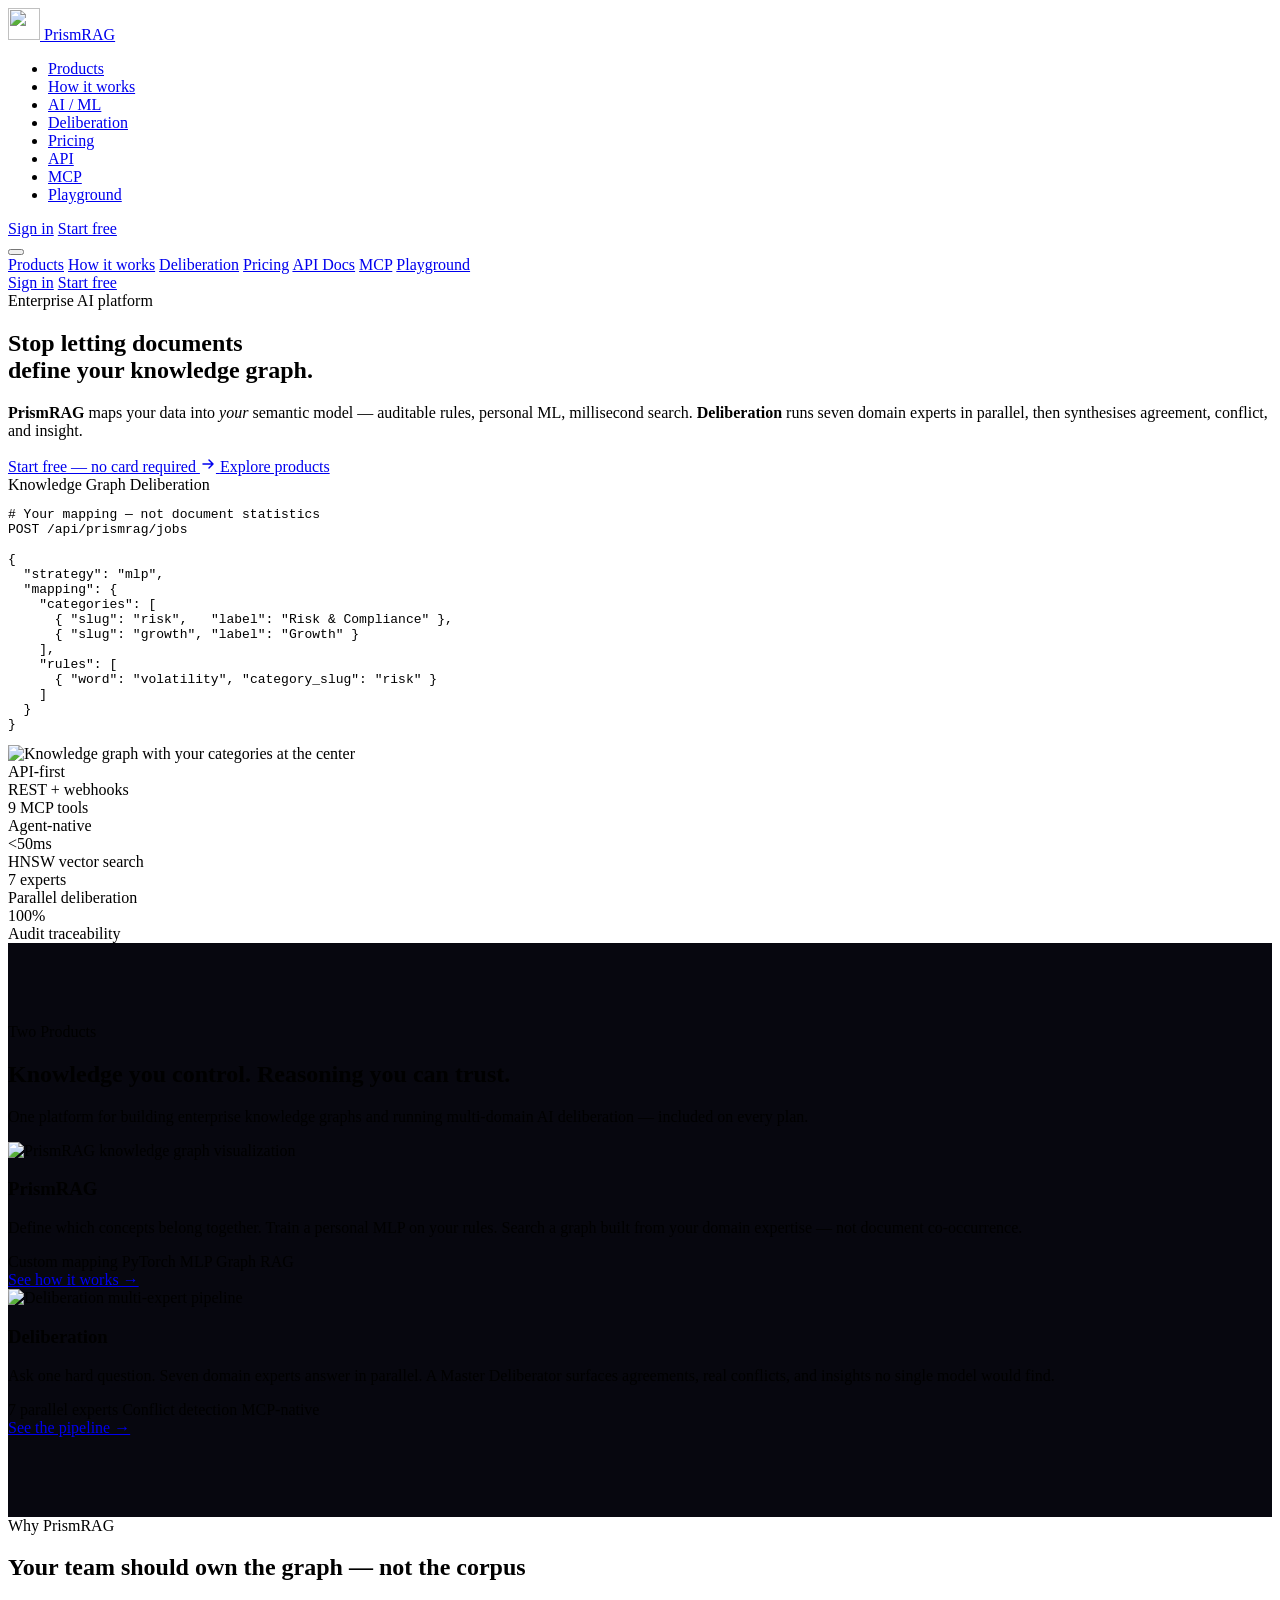
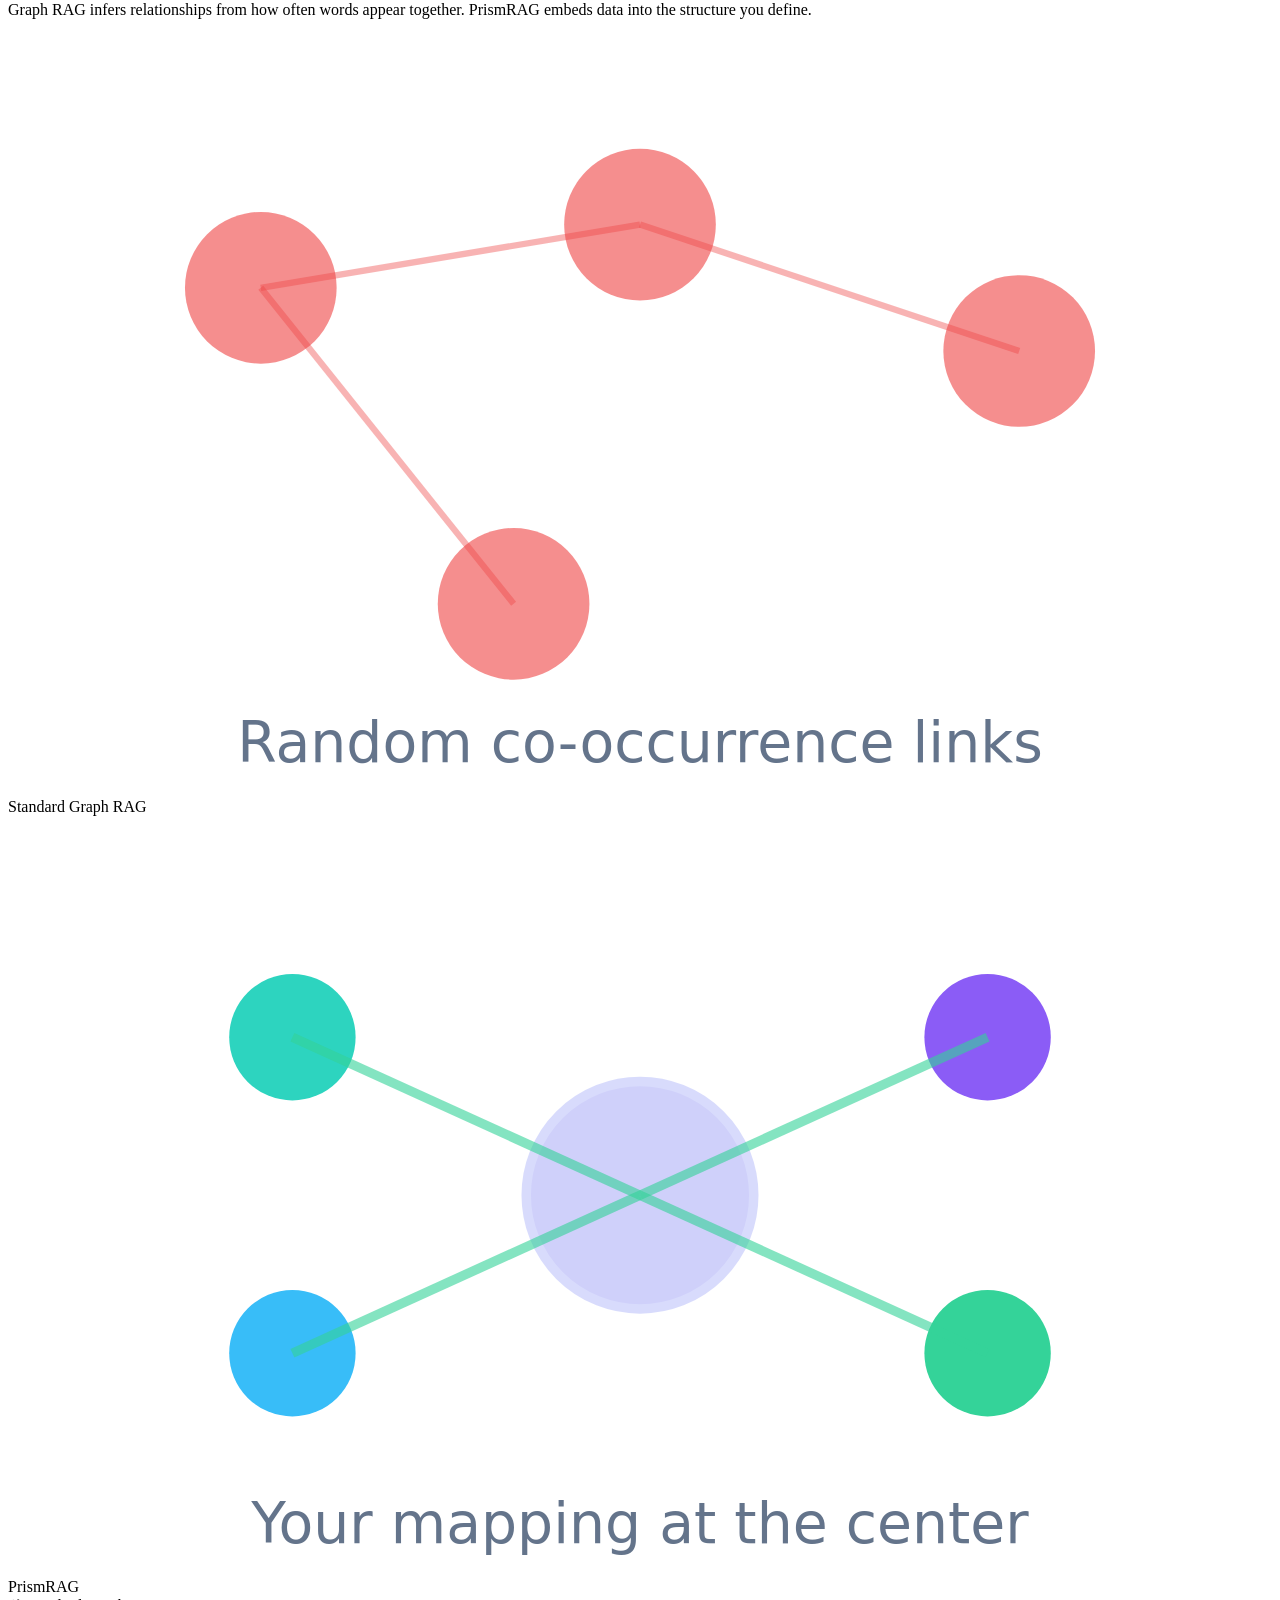
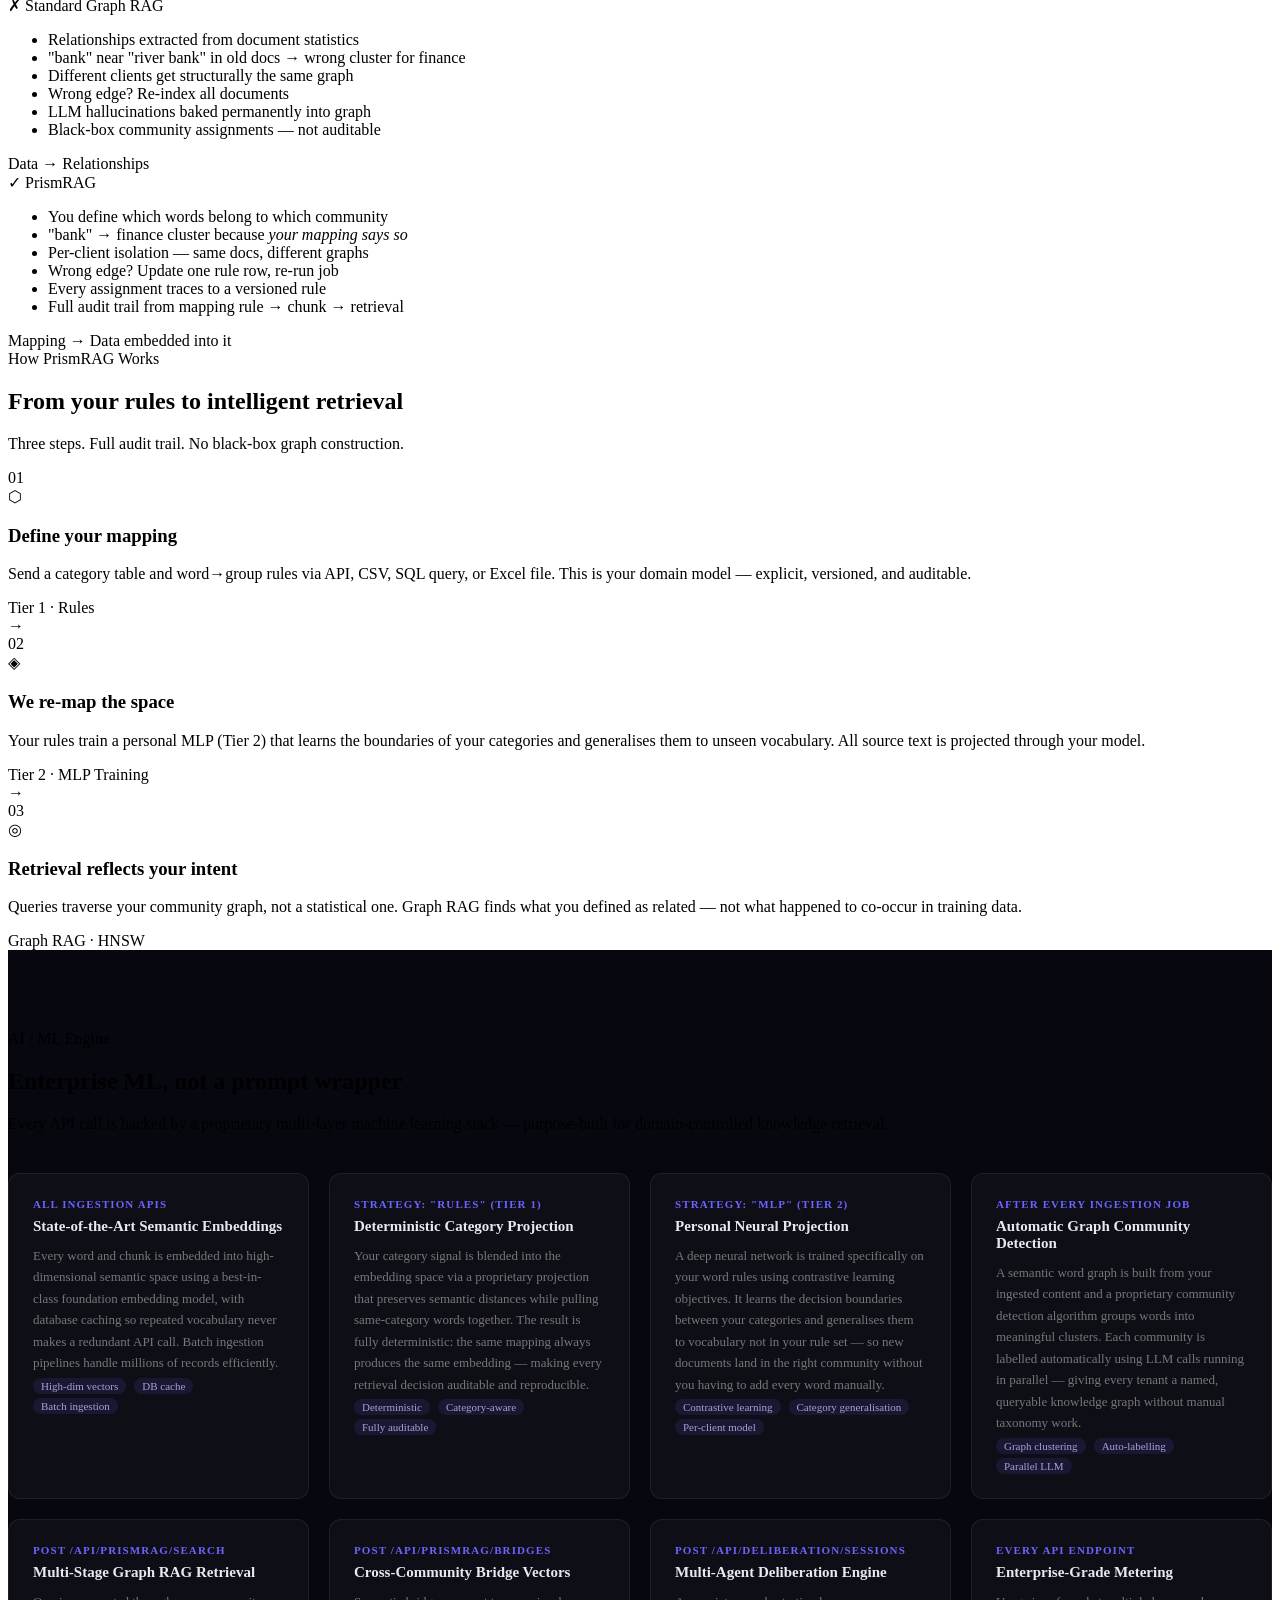
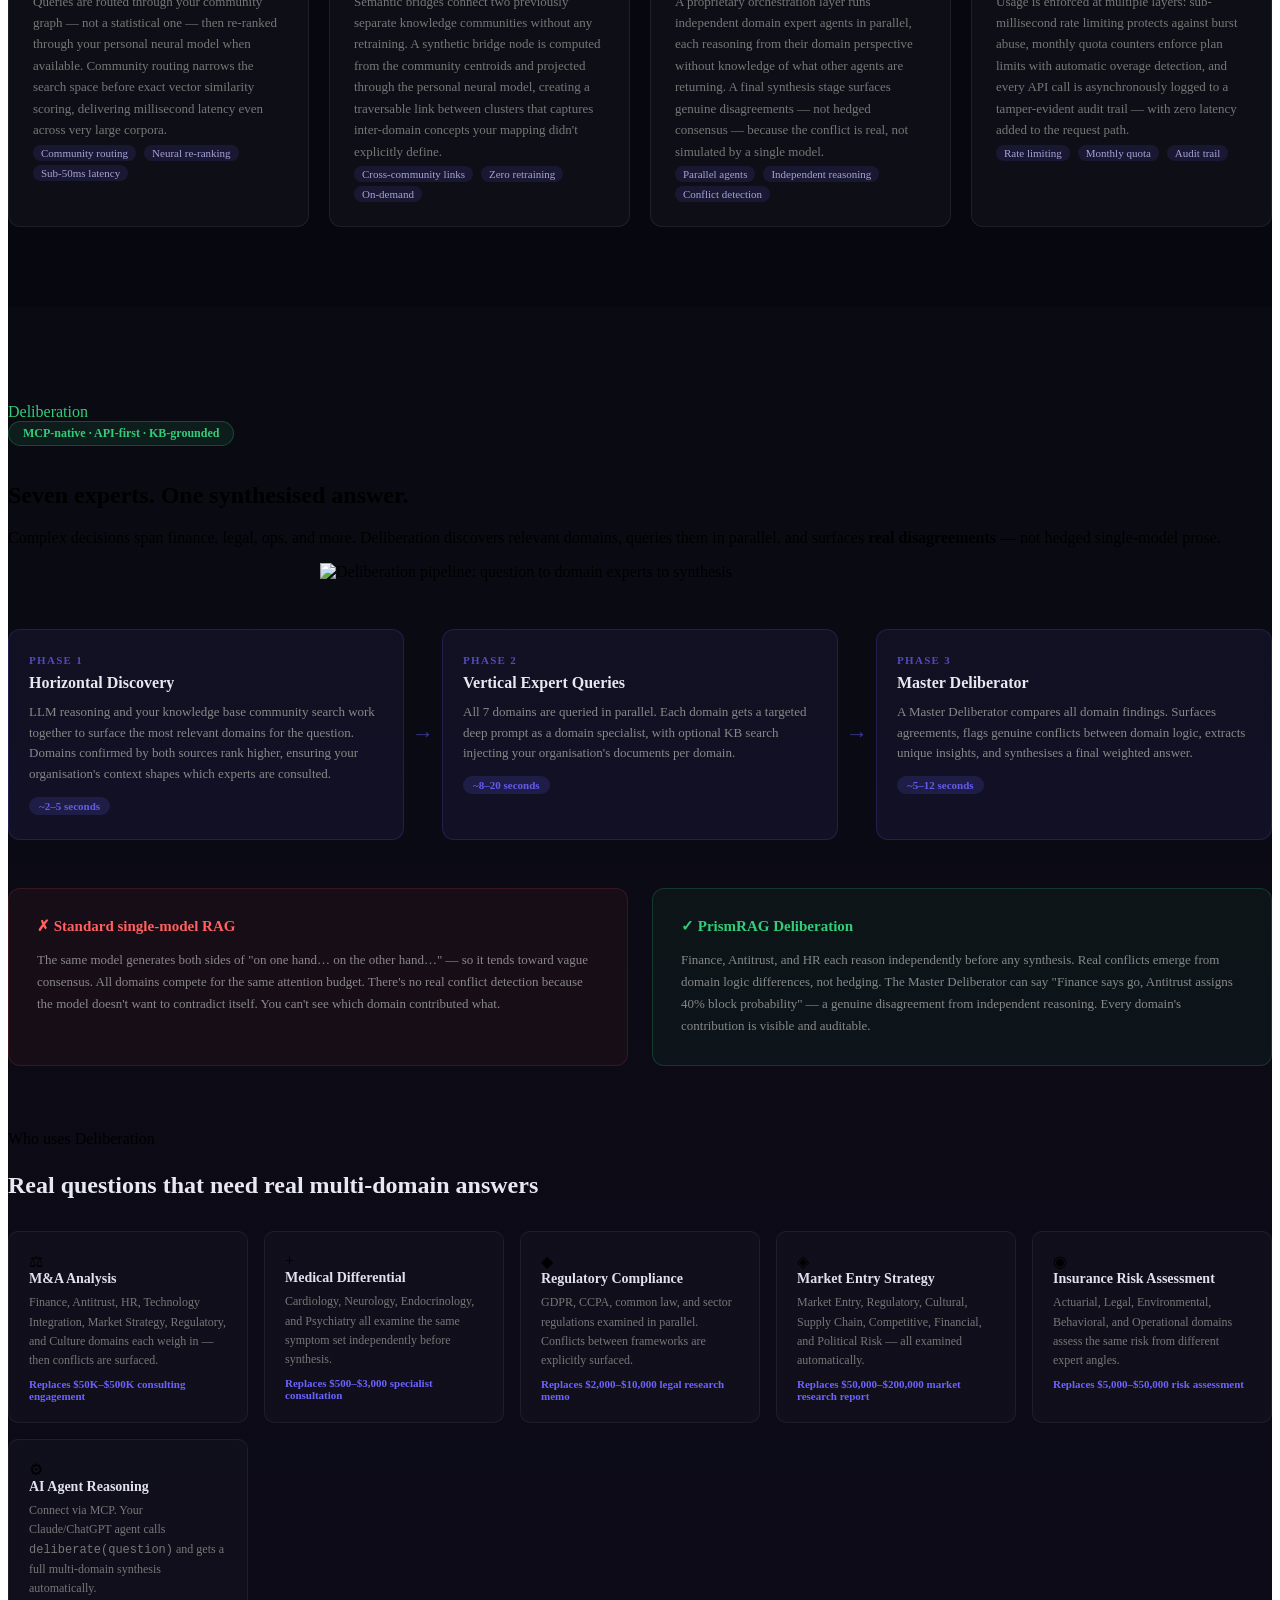
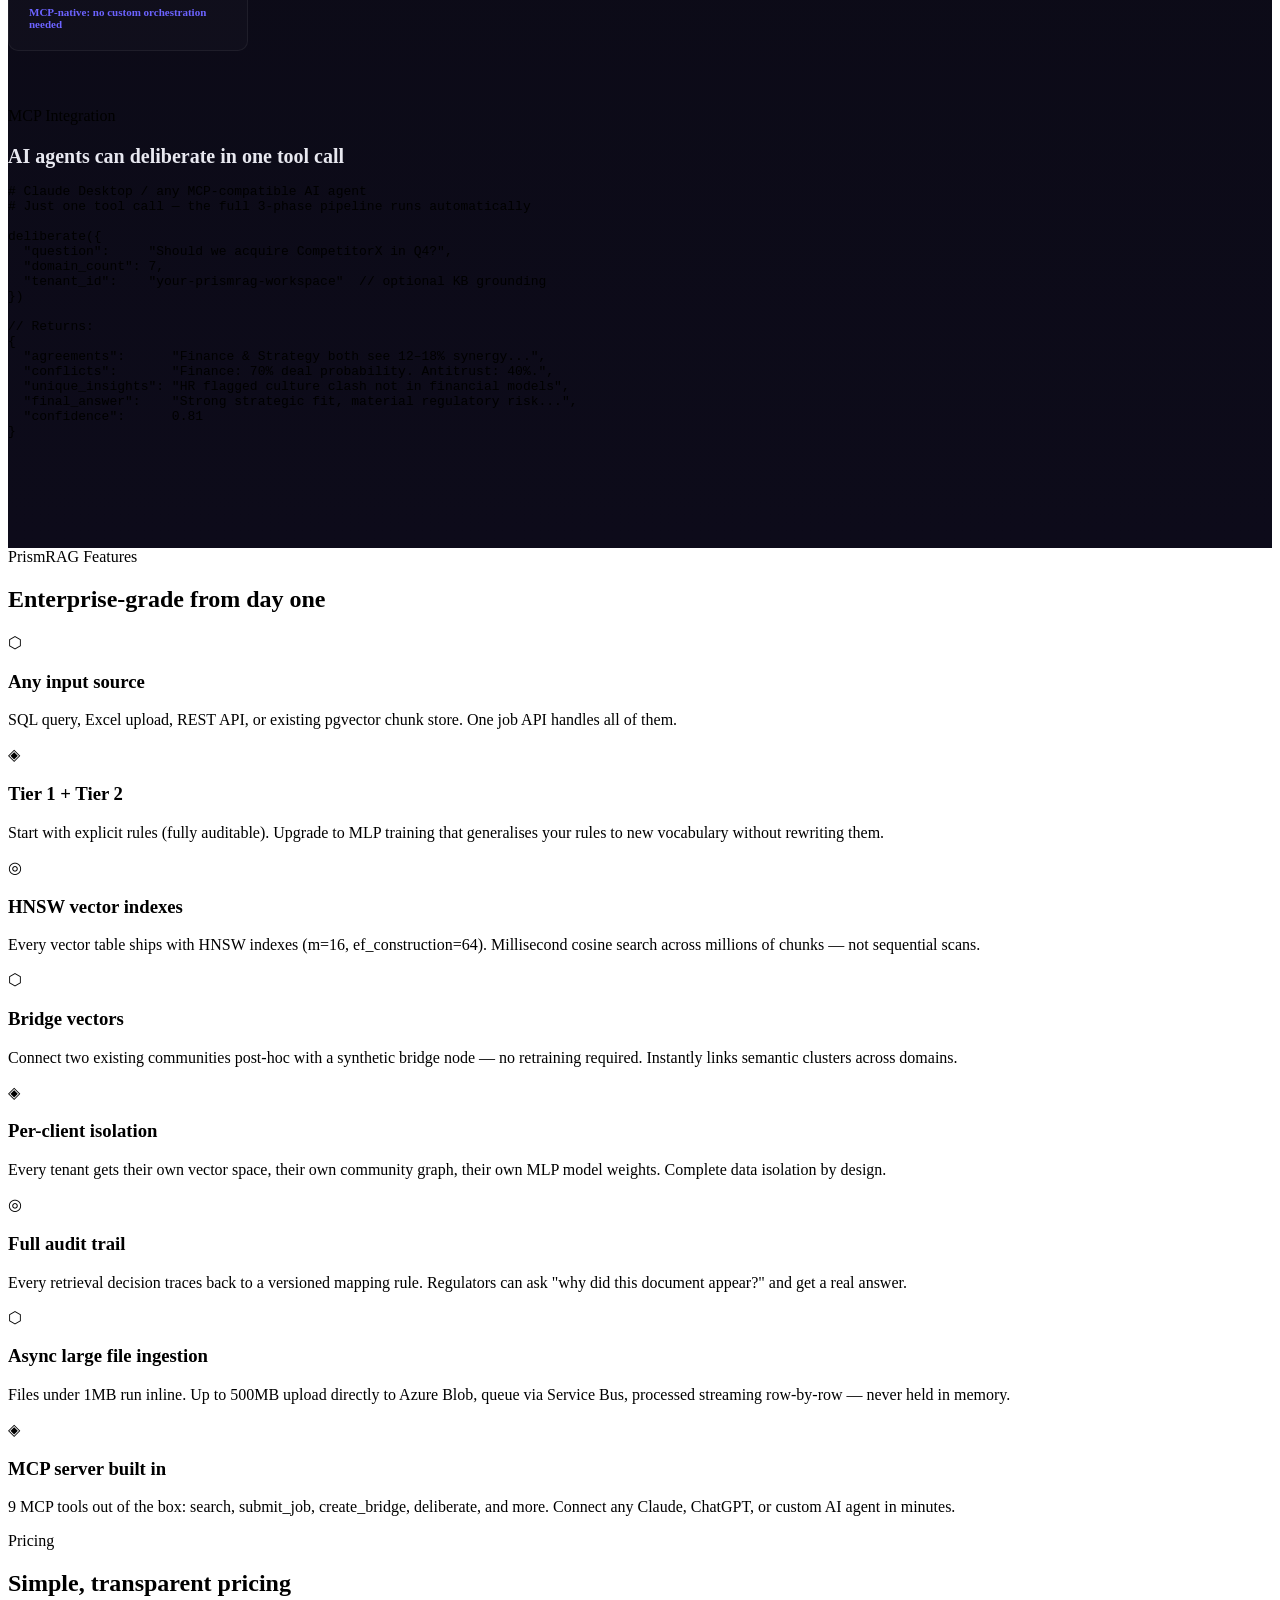
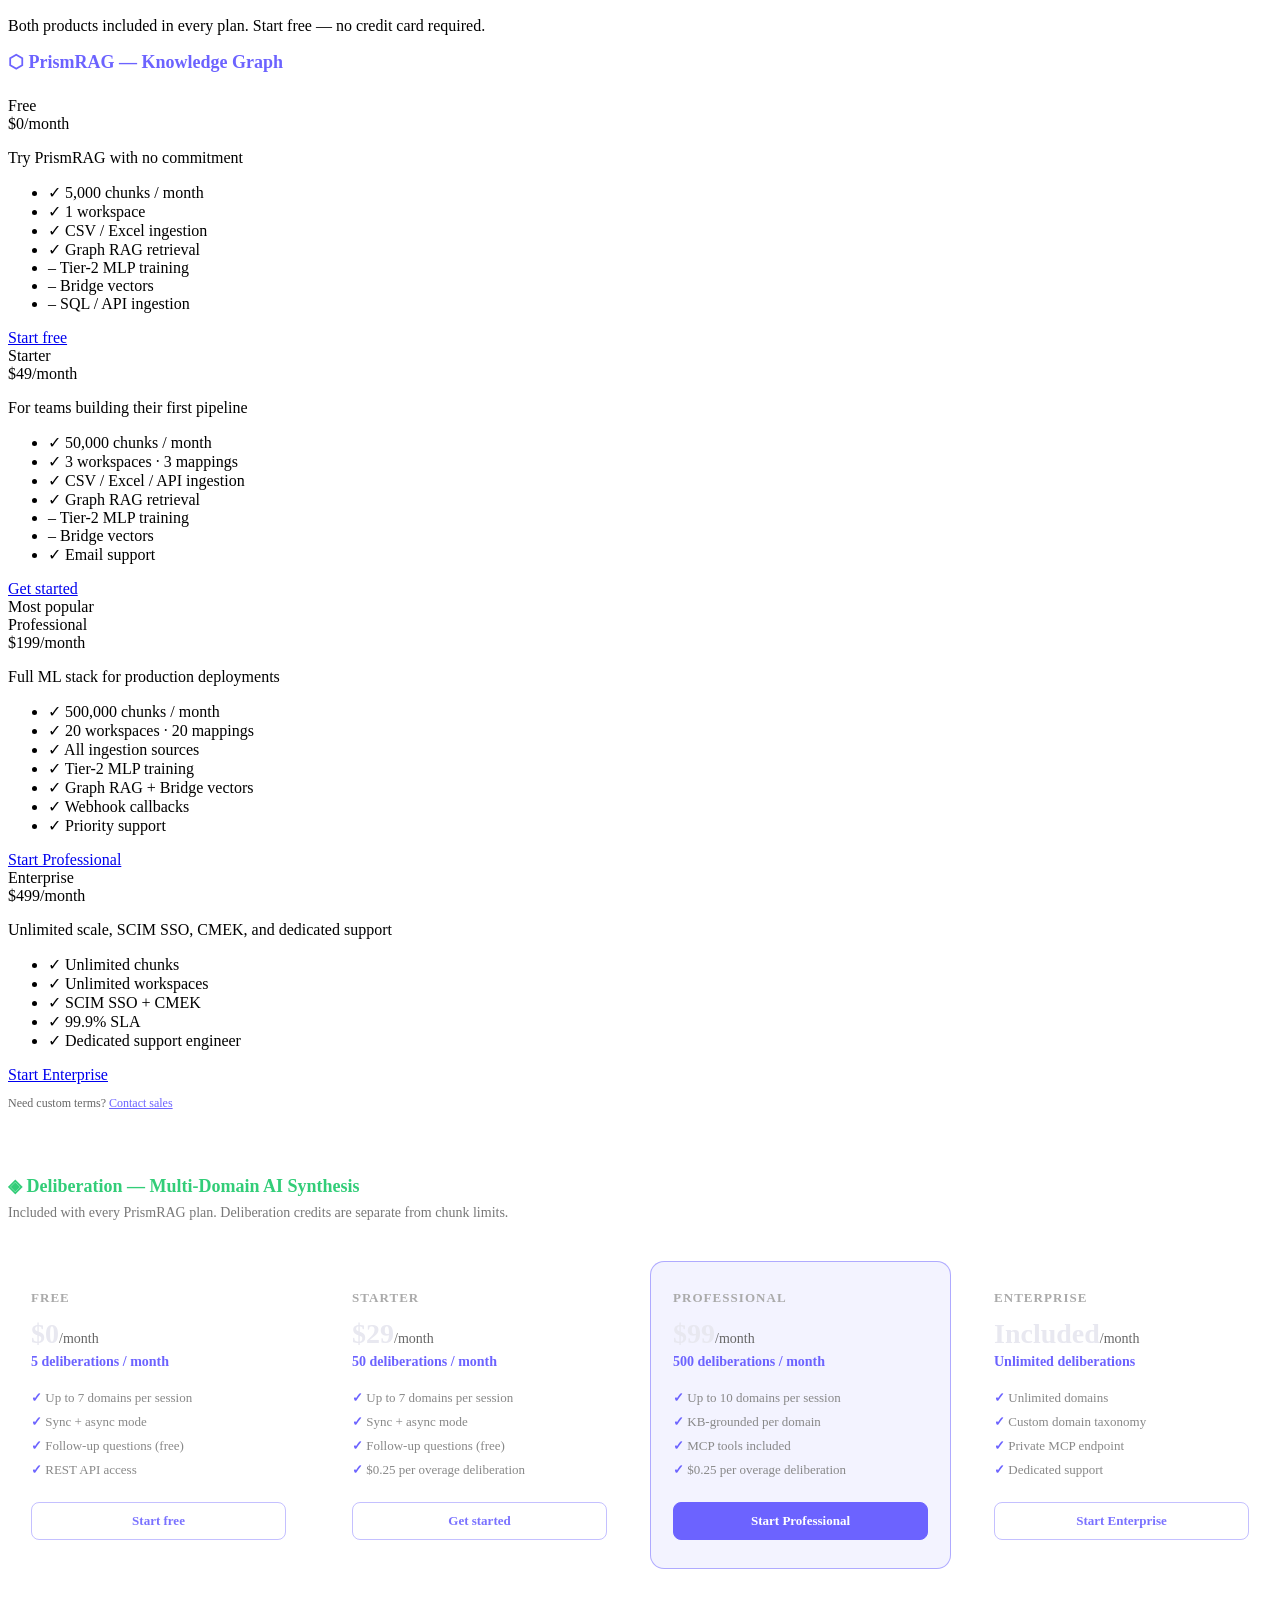
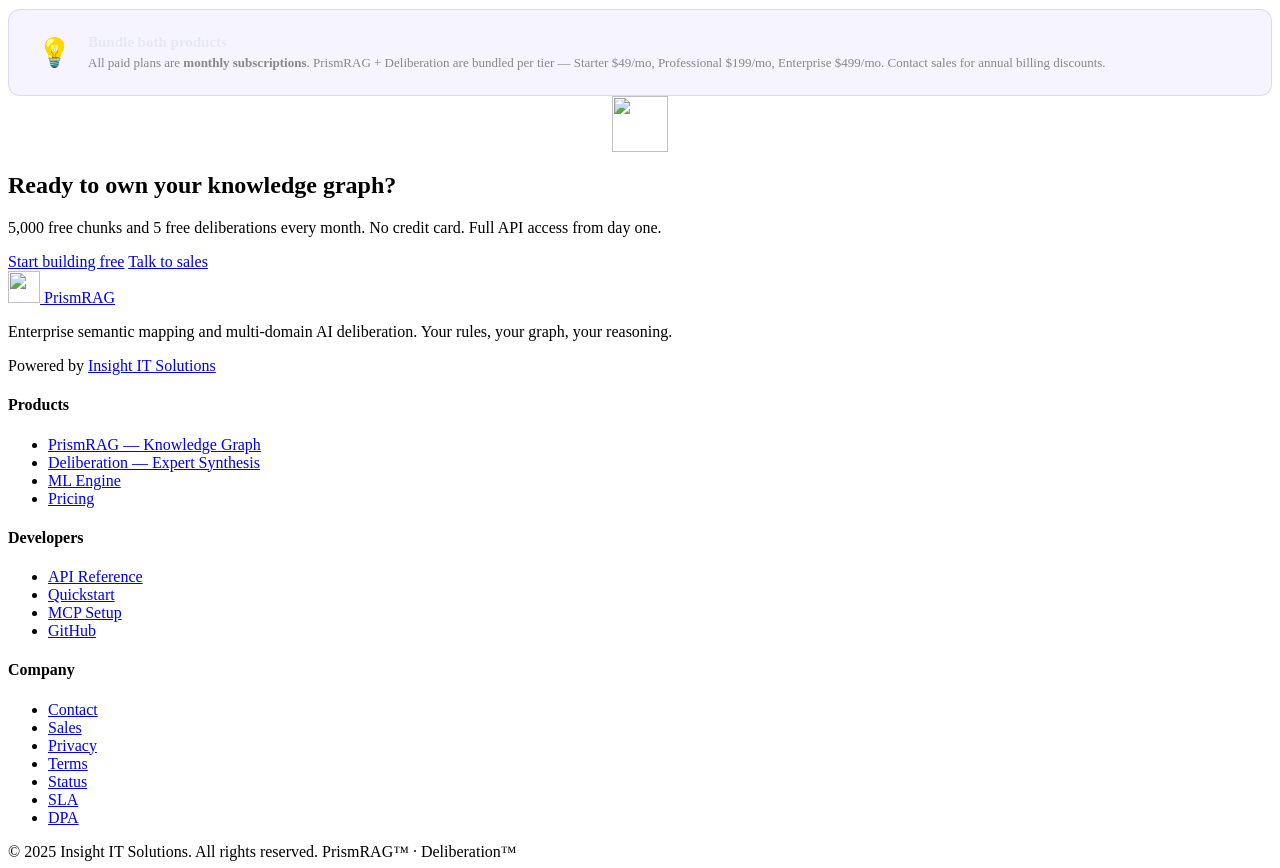
==== commit 19dd060d: "chore(deploy): apply updated GEMINI_API_KEY; add playground and API docs pages [publish] Redeploy AP" ====
--- a/web/index.html
+++ b/web/index.html
@@ -56,7 +56,7 @@
     "applicationCategory": "BusinessApplication",
     "operatingSystem": "Cloud / API",
     "url": "https://prismrag.io",
-    "description": "Enterprise semantic re-mapping engine. Replaces Graph RAG statistical relationship derivation with client-defined mapping strategies. Uses PyTorch MLP (Tier-2), Louvain community detection, pgvector HNSW indexes, and Gemini text-embedding-004 embeddings.",
+    "description": "Enterprise semantic re-mapping engine. Replaces Graph RAG statistical relationship derivation with client-defined mapping strategies. Tier-1 deterministic rules and Tier-2 personal neural projections give every client a fully isolated knowledge graph from the same source documents.",
     "offers": [
       { "@type": "Offer", "name": "Free", "price": "0", "priceCurrency": "USD", "description": "5,000 chunks/month" },
       { "@type": "Offer", "name": "Starter", "price": "49", "priceCurrency": "USD", "billingIncrement": "month" },
@@ -65,16 +65,16 @@
     ],
     "featureList": [
       "Client-defined knowledge graph mapping",
-      "Tier-1 Rules Strategy (deterministic, auditable)",
-      "Tier-2 PyTorch MLP training (InfoNCE loss + anchor repulsion)",
-      "Gemini text-embedding-004 semantic embeddings (768-d)",
-      "Louvain community detection on word graphs",
-      "pgvector HNSW indexes for millisecond vector search",
+      "Tier-1 deterministic rules strategy — fully auditable",
+      "Tier-2 personal neural projection trained on your word rules",
+      "State-of-the-art semantic embeddings with DB caching",
+      "Automatic graph community detection and labelling",
+      "Millisecond vector search across millions of chunks",
       "Bridge vectors for cross-community semantic links",
-      "Graph RAG retrieval: community centroid → BFS → MLP re-rank",
-      "Azure Blob large file ingestion (streaming CSV)",
+      "Graph RAG retrieval: community routing → semantic re-ranking",
+      "Azure Blob large file ingestion (streaming)",
       "MCP server for AI agent integration",
-      "Three-layer metering: Redis rate limit + monthly quota + Postgres audit"
+      "Enterprise-grade metering: rate limiting, monthly quota, audit log"
     ]
   }
   </script>
@@ -88,7 +88,7 @@
     "applicationCategory": "BusinessApplication",
     "operatingSystem": "Cloud / API",
     "url": "https://prismrag.io/#deliberation",
-    "description": "Three-phase AI deliberation pipeline: Horizontal domain discovery (LLM + knowledge base) → Parallel vertical expert queries per domain → Master Deliberator synthesis with agreement/conflict detection. Backed by scientific evidence from Mixture of Agents research (Together AI, 2024) and AI Safety via Debate (Irving et al., 2018).",
+    "description": "Multi-domain AI deliberation platform. Ask one complex question and receive synthesised answers from independent domain expert agents, with explicit agreement and conflict detection. Grounded in your knowledge base via PrismRAG when connected.",
     "offers": [
       { "@type": "Offer", "name": "Free", "price": "0", "priceCurrency": "USD", "description": "5 deliberations/month" },
       { "@type": "Offer", "name": "Starter", "price": "29", "priceCurrency": "USD", "billingIncrement": "month", "description": "50 deliberations/month" },
@@ -124,10 +124,10 @@
       },
       {
         "@type": "Question",
-        "name": "What ML algorithms does PrismRAG use?",
+        "name": "What ML technology does PrismRAG use?",
         "acceptedAnswer": {
           "@type": "Answer",
-          "text": "PrismRAG uses four core ML components: (1) Gemini text-embedding-004 for 768-dimensional semantic embeddings; (2) Tier-1 RulesStrategy: deterministic 768→256-d linear projection with 30% category one-hot signal + 70% random orthonormal projection, L2-normalised; (3) Tier-2 MLPStrategy: a 3-layer PyTorch MLP (768→512→512→256) trained with InfoNCE contrastive loss plus anchor repulsion, using AdamW + CosineAnnealingLR; (4) Louvain community detection on the word graph, with parallel Gemini LLM labeling of each community."
+          "text": "PrismRAG combines state-of-the-art semantic embeddings with a proprietary two-tier projection system. Tier-1 (Rules) is a fully deterministic linear projection that blends your category signal into the embedding space — giving complete audit traceability from mapping rule to retrieval result. Tier-2 (Personal Neural) trains a deep neural network on your word rules using contrastive learning so the model generalises your categories to vocabulary not in your rule set. An automated graph community detection step groups words into semantic clusters, each labelled by an LLM in parallel. All retrieval is powered by high-performance approximate nearest-neighbour indexes."
         }
       },
       {
@@ -235,7 +235,9 @@
       <li><a href="#ml-engine">AI / ML</a></li>
       <li><a href="#deliberation">Deliberation</a></li>
       <li><a href="#pricing">Pricing</a></li>
-      <li><a href="/docs" target="_blank">Docs</a></li>
+      <li><a href="/api-docs.html">API</a></li>
+      <li><a href="/mcp.html">MCP</a></li>
+      <li><a href="/playground.html">Playground</a></li>
     </ul>
     <div class="nav-cta">
       <a href="/login.html" class="btn-ghost">Sign in</a>
@@ -250,7 +252,9 @@
     <a href="#how-it-works">How it works</a>
     <a href="#deliberation">Deliberation</a>
     <a href="#pricing">Pricing</a>
-    <a href="/docs" target="_blank">API Docs</a>
+    <a href="/api-docs.html">API Docs</a>
+    <a href="/mcp.html">MCP</a>
+    <a href="/playground.html">Playground</a>
     <div class="nav-mobile-cta">
       <a href="/login.html" class="btn-ghost">Sign in</a>
       <a href="/register.html" class="btn-primary">Start free</a>
@@ -487,101 +491,96 @@
 <!-- ── ML ENGINE ─────────────────────────────────────────────────────────── -->
 <section class="ml-section" id="ml-engine">
   <div class="container">
-    <div class="section-label">Under the Hood</div>
+    <div class="section-label">AI / ML Engine</div>
     <h2 class="section-h2">Enterprise ML, not a prompt wrapper</h2>
-    <p class="section-sub">Every API call is backed by a multi-layer machine learning stack. Here's exactly what runs and when.</p>
+    <p class="section-sub">Every API call is backed by a proprietary multi-layer machine learning stack — purpose-built for domain-controlled knowledge retrieval.</p>
 
     <div class="ml-grid">
       <div class="ml-card">
         <div class="ml-card-api">All ingestion APIs</div>
-        <h4>Gemini text-embedding-004</h4>
-        <p>Every word and chunk is embedded into 768-dimensional semantic space using Google's Gemini embedding model, with DB caching so repeated words don't re-call the API.</p>
+        <h4>State-of-the-Art Semantic Embeddings</h4>
+        <p>Every word and chunk is embedded into high-dimensional semantic space using a best-in-class foundation embedding model, with database caching so repeated vocabulary never makes a redundant API call. Batch ingestion pipelines handle millions of records efficiently.</p>
         <div>
-          <span class="ml-pill">768-d vectors</span>
+          <span class="ml-pill">High-dim vectors</span>
           <span class="ml-pill">DB cache</span>
-          <span class="ml-pill">Batch calls</span>
+          <span class="ml-pill">Batch ingestion</span>
         </div>
       </div>
 
       <div class="ml-card">
         <div class="ml-card-api">strategy: "rules" (Tier 1)</div>
-        <h4>Linear Projection + Category Signal</h4>
-        <p>768-d Gemini vectors are projected to 256-d via a seeded random orthonormal matrix (preserves cosine distances). A 30% category one-hot signal is blended in to pull same-category words together before MLP training. L2-normalised to unit sphere. Fully deterministic and auditable.</p>
+        <h4>Deterministic Category Projection</h4>
+        <p>Your category signal is blended into the embedding space via a proprietary projection that preserves semantic distances while pulling same-category words together. The result is fully deterministic: the same mapping always produces the same embedding — making every retrieval decision auditable and reproducible.</p>
         <div>
-          <span class="ml-pill">768→256-d</span>
-          <span class="ml-pill">30/70 blend</span>
-          <span class="ml-pill">L2 normalise</span>
-          <span class="ml-pill">QR orthonormal</span>
+          <span class="ml-pill">Deterministic</span>
+          <span class="ml-pill">Category-aware</span>
+          <span class="ml-pill">Fully auditable</span>
         </div>
       </div>
 
       <div class="ml-card">
         <div class="ml-card-api">strategy: "mlp" (Tier 2)</div>
-        <h4>Personal PyTorch MLP</h4>
-        <p>A 3-layer MLP (768→512→512→256) is trained on your word rules using InfoNCE contrastive loss (τ=0.20) plus anchor repulsion (weight=0.35). This learns the decision boundaries between your categories and generalises them to vocabulary not in your rule set. AdamW optimiser, CosineAnnealingLR schedule, gradient clipping at 1.0.</p>
+        <h4>Personal Neural Projection</h4>
+        <p>A deep neural network is trained specifically on your word rules using contrastive learning objectives. It learns the decision boundaries between your categories and generalises them to vocabulary not in your rule set — so new documents land in the right community without you having to add every word manually.</p>
         <div>
-          <span class="ml-pill">PyTorch</span>
-          <span class="ml-pill">InfoNCE loss</span>
-          <span class="ml-pill">Anchor repulsion</span>
-          <span class="ml-pill">AdamW</span>
-          <span class="ml-pill">Cosine LR</span>
+          <span class="ml-pill">Contrastive learning</span>
+          <span class="ml-pill">Category generalisation</span>
+          <span class="ml-pill">Per-client model</span>
         </div>
       </div>
 
       <div class="ml-card">
         <div class="ml-card-api">After every ingestion job</div>
-        <h4>Louvain Community Detection</h4>
-        <p>A word co-occurrence graph is built from ingested chunks, then Louvain modularity optimisation groups words into communities. Each community centroid is computed, stored as a pgvector VECTOR(256), and labelled in parallel using Gemini LLM calls.</p>
+        <h4>Automatic Graph Community Detection</h4>
+        <p>A semantic word graph is built from your ingested content and a proprietary community detection algorithm groups words into meaningful clusters. Each community is labelled automatically using LLM calls running in parallel — giving every tenant a named, queryable knowledge graph without manual taxonomy work.</p>
         <div>
-          <span class="ml-pill">python-louvain</span>
-          <span class="ml-pill">NetworkX</span>
-          <span class="ml-pill">Parallel LLM labelling</span>
+          <span class="ml-pill">Graph clustering</span>
+          <span class="ml-pill">Auto-labelling</span>
+          <span class="ml-pill">Parallel LLM</span>
         </div>
       </div>
 
       <div class="ml-card">
         <div class="ml-card-api">POST /api/prismrag/search</div>
-        <h4>Graph RAG Retrieval Pipeline</h4>
-        <p>Three-phase retrieval: (1) HNSW cosine search on community centroids to find the closest community to the query. (2) BFS 2-hop expansion on the word graph to find related words. (3) MLP re-ranking: if a Tier-2 model exists, all candidates are re-projected through the personal MLP before final cosine ranking.</p>
+        <h4>Multi-Stage Graph RAG Retrieval</h4>
+        <p>Queries are routed through your community graph — not a statistical one — then re-ranked through your personal neural model when available. Community routing narrows the search space before exact vector similarity scoring, delivering millisecond latency even across very large corpora.</p>
         <div>
-          <span class="ml-pill">HNSW m=16</span>
-          <span class="ml-pill">BFS 2-hop</span>
-          <span class="ml-pill">MLP re-rank</span>
-          <span class="ml-pill">pgvector</span>
+          <span class="ml-pill">Community routing</span>
+          <span class="ml-pill">Neural re-ranking</span>
+          <span class="ml-pill">Sub-50ms latency</span>
         </div>
       </div>
 
       <div class="ml-card">
         <div class="ml-card-api">POST /api/prismrag/bridges</div>
-        <h4>Bridge Vector Synthesis</h4>
-        <p>Cross-community semantic bridges are created by computing the normalised midpoint between two community centroids: normalize((centroid_A + centroid_B) / 2). The bridge vector is then projected through the personal MLP (if Tier 2), creating a synthetic node that connects two previously separate semantic clusters without retraining.</p>
+        <h4>Cross-Community Bridge Vectors</h4>
+        <p>Semantic bridges connect two previously separate knowledge communities without any retraining. A synthetic bridge node is computed from the community centroids and projected through the personal neural model, creating a traversable link between clusters that captures inter-domain concepts your mapping didn't explicitly define.</p>
         <div>
-          <span class="ml-pill">Centroid midpoint</span>
-          <span class="ml-pill">MLP projection</span>
-          <span class="ml-pill">No retraining</span>
+          <span class="ml-pill">Cross-community links</span>
+          <span class="ml-pill">Zero retraining</span>
+          <span class="ml-pill">On-demand</span>
         </div>
       </div>
 
       <div class="ml-card">
         <div class="ml-card-api">POST /api/deliberation/sessions</div>
-        <h4>Multi-Agent Deliberation (LLM ensemble)</h4>
-        <p>The Deliberation pipeline runs a structured ensemble of Gemini LLM calls: one horizontal domain discovery call, up to 10 parallel vertical expert calls (each with domain-specific prompt engineering), and one Master Deliberator synthesis call. Based on the Mixture of Agents (MoA) technique — diverse independent reasoning outperforms a single call on complex questions.</p>
+        <h4>Multi-Agent Deliberation Engine</h4>
+        <p>A proprietary orchestration layer runs independent domain expert agents in parallel, each reasoning from their domain perspective without knowledge of what other agents are returning. A final synthesis stage surfaces genuine disagreements — not hedged consensus — because the conflict is real, not simulated by a single model.</p>
         <div>
-          <span class="ml-pill">LLM ensemble</span>
-          <span class="ml-pill">Parallel inference</span>
+          <span class="ml-pill">Parallel agents</span>
+          <span class="ml-pill">Independent reasoning</span>
           <span class="ml-pill">Conflict detection</span>
-          <span class="ml-pill">MoA technique</span>
         </div>
       </div>
 
       <div class="ml-card">
         <div class="ml-card-api">Every API endpoint</div>
-        <h4>Three-Layer Metering</h4>
-        <p>Usage is enforced and tracked at three levels: Redis sliding window for per-minute rate limiting (&lt;1ms), Redis monthly counter for quota tracking (Postgres fallback), and async Postgres writes for usage_event audit log. Zero DB latency added to the request path.</p>
+        <h4>Enterprise-Grade Metering</h4>
+        <p>Usage is enforced at multiple layers: sub-millisecond rate limiting protects against burst abuse, monthly quota counters enforce plan limits with automatic overage detection, and every API call is asynchronously logged to a tamper-evident audit trail — with zero latency added to the request path.</p>
         <div>
-          <span class="ml-pill">Redis sliding window</span>
+          <span class="ml-pill">Rate limiting</span>
           <span class="ml-pill">Monthly quota</span>
-          <span class="ml-pill">Async audit log</span>
+          <span class="ml-pill">Audit trail</span>
         </div>
       </div>
     </div>
@@ -607,7 +606,7 @@
       <div class="pipeline-phase">
         <div class="phase-num">Phase 1</div>
         <div class="phase-name">Horizontal Discovery</div>
-        <div class="phase-detail">LLM + your knowledge base community search surfaces the top 7 most relevant domains for the question. Domains from both sources get a 15% score boost (source="hybrid").</div>
+        <div class="phase-detail">LLM reasoning and your knowledge base community search work together to surface the most relevant domains for the question. Domains confirmed by both sources rank higher, ensuring your organisation's context shapes which experts are consulted.</div>
         <span class="phase-tag">~2–5 seconds</span>
       </div>
       <div class="pipeline-arrow">→</div>
@@ -955,6 +954,7 @@
           <li><a href="/terms.html">Terms</a></li>
           <li><a href="/status.html">Status</a></li>
           <li><a href="/sla.html">SLA</a></li>
+          <li><a href="/dpa.html">DPA</a></li>
         </ul>
       </div>
     </div>
@@ -966,5 +966,18 @@
 </footer>
 
 <script src="/static/js/landing.js"></script>
+
+<!-- Support widget (Crisp — free tier, replace CRISP_WEBSITE_ID with real ID) -->
+<script>
+  window.$crisp=[];
+  window.CRISP_WEBSITE_ID="REPLACE_WITH_CRISP_WEBSITE_ID";
+  (function(){
+    // Only load if ID has been configured (prevents noise in dev)
+    if (window.CRISP_WEBSITE_ID === "REPLACE_WITH_CRISP_WEBSITE_ID") return;
+    var d=document;var s=d.createElement("script");
+    s.src="https://client.crisp.chat/l.js";
+    s.async=1;d.getElementsByTagName("head")[0].appendChild(s);
+  })();
+</script>
 </body>
 </html>
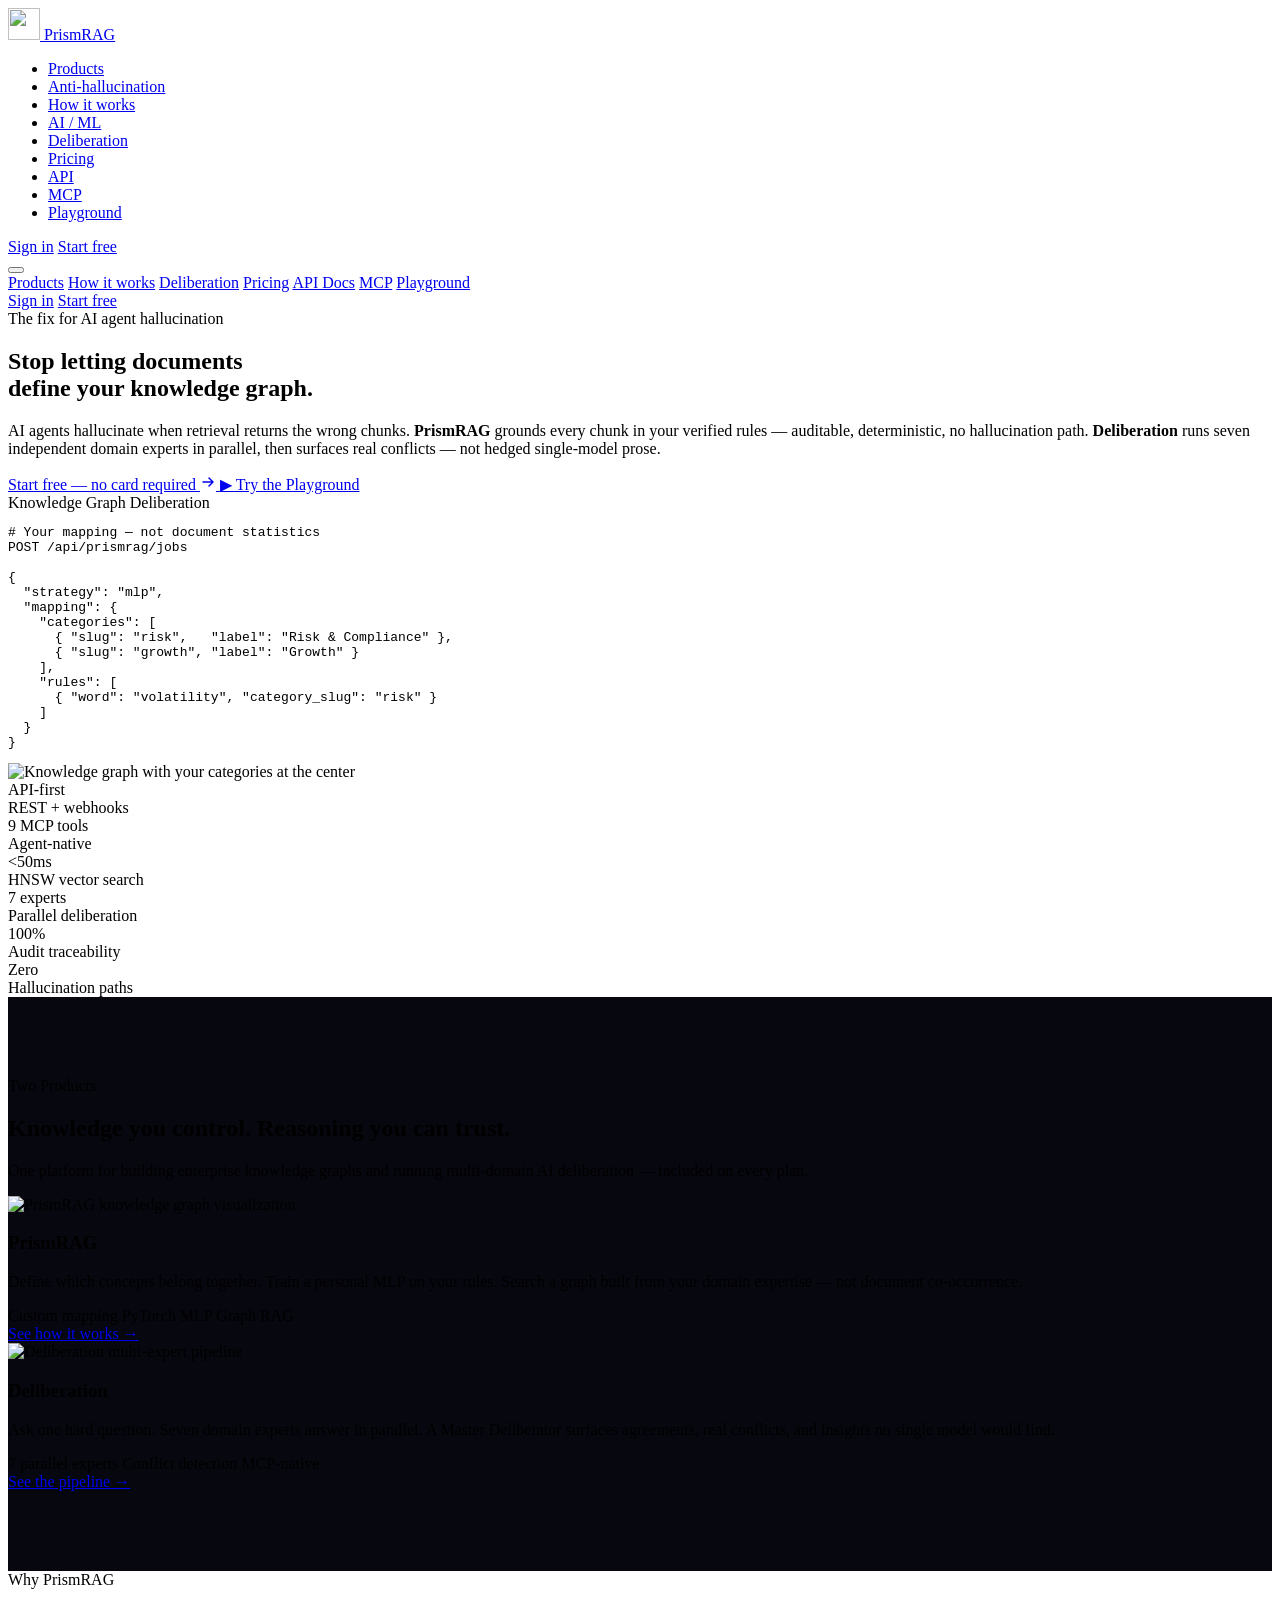
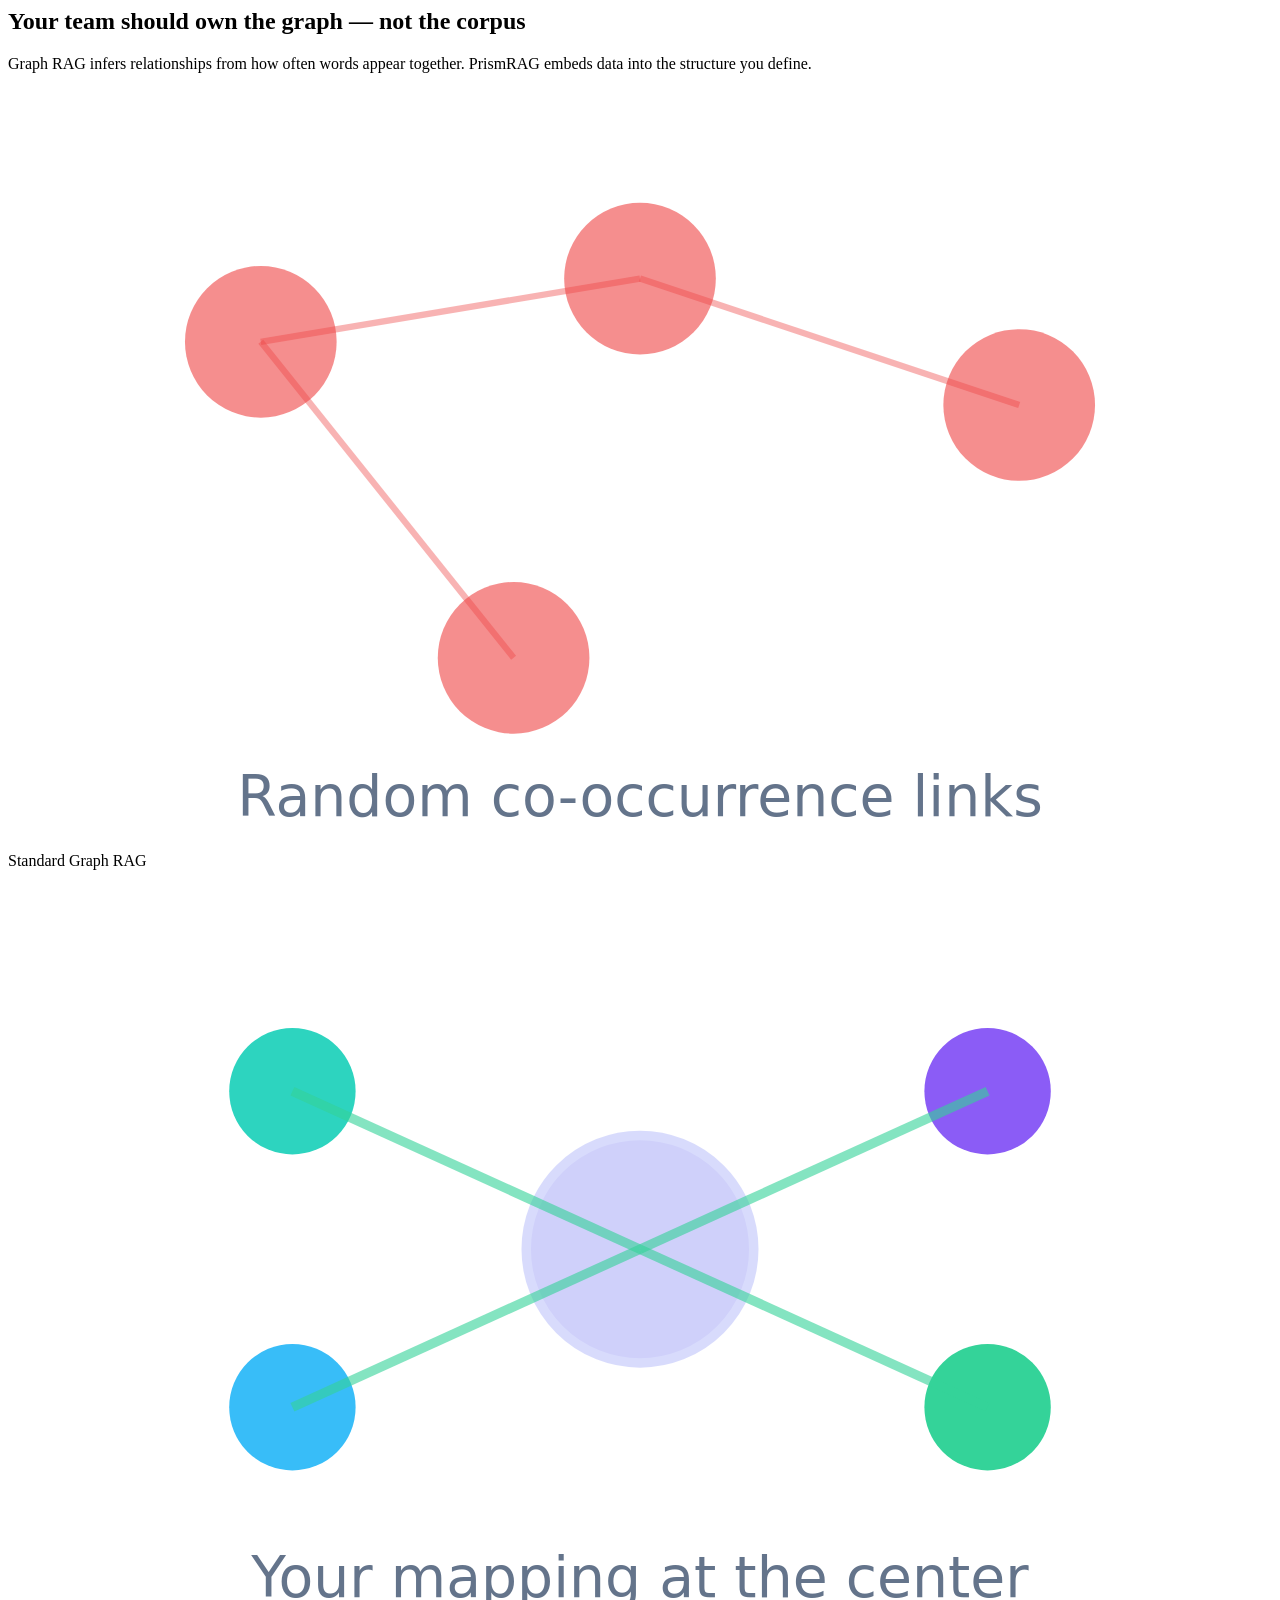
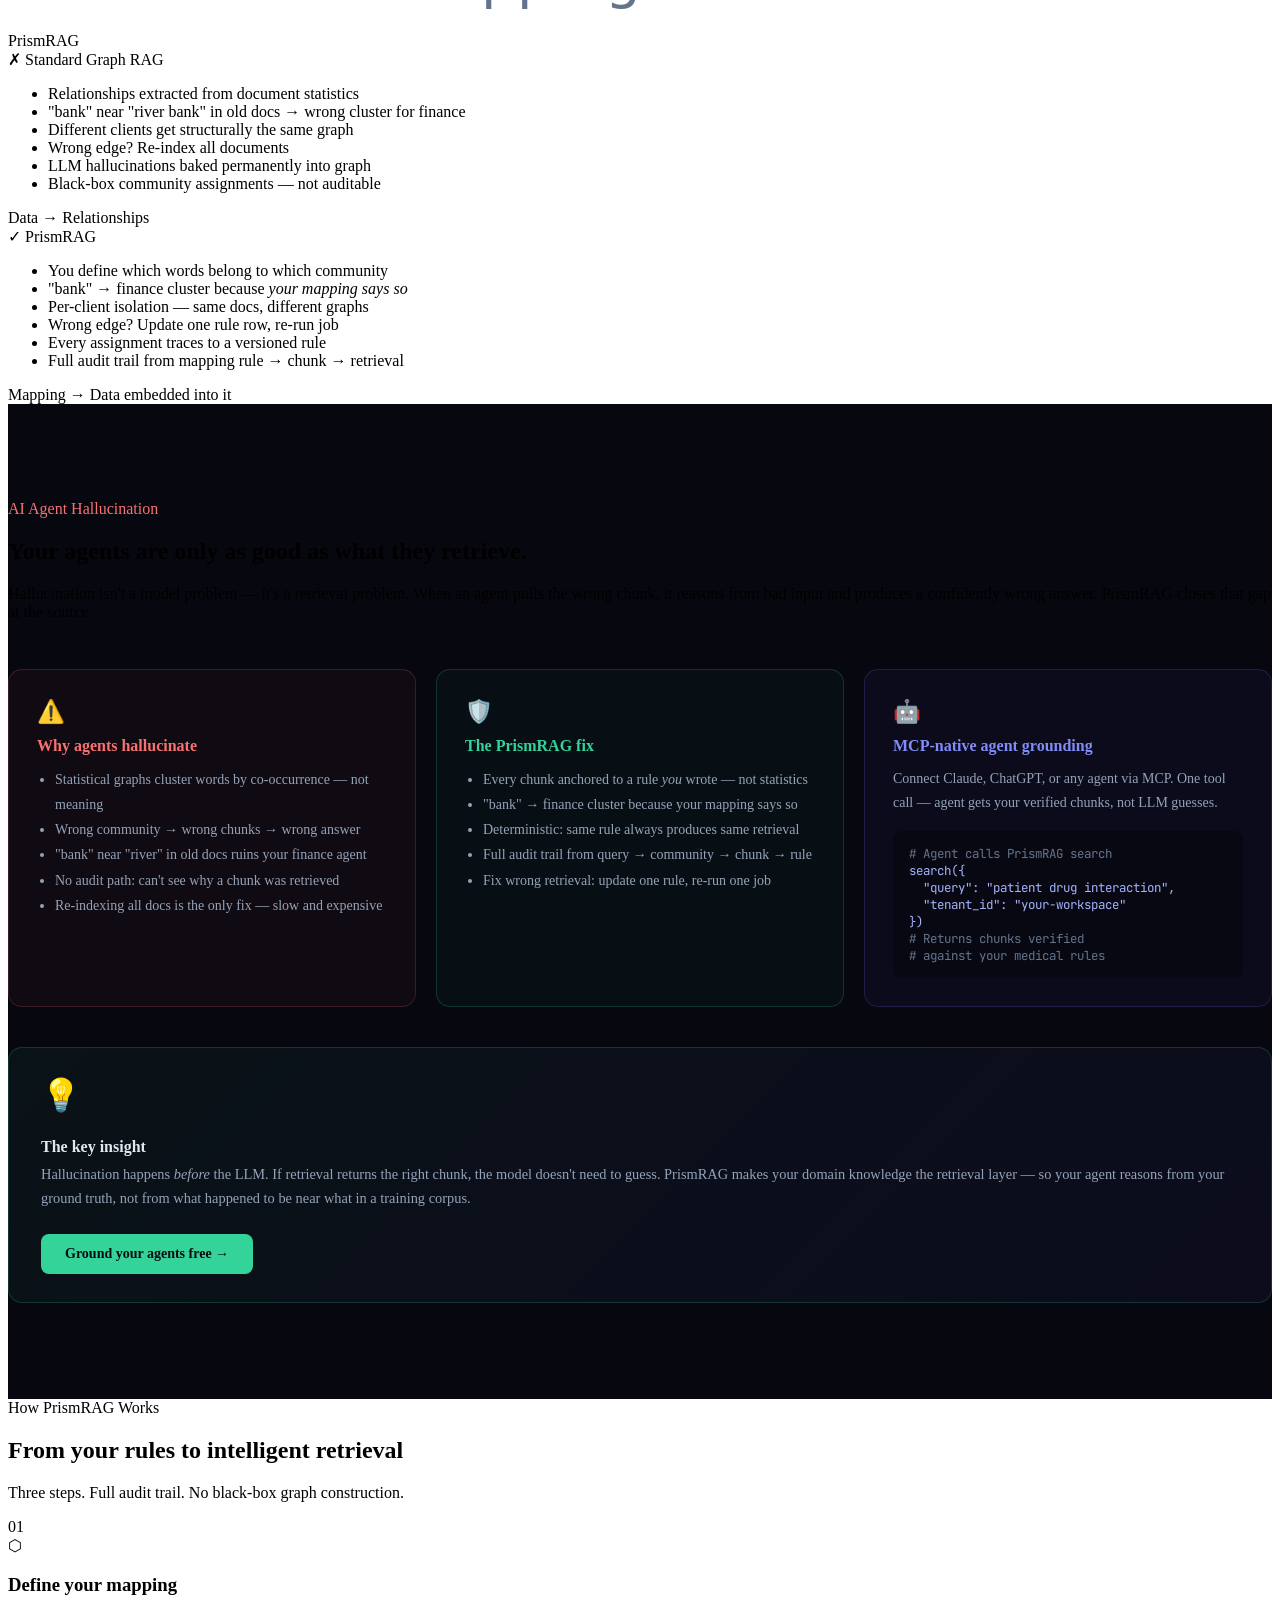
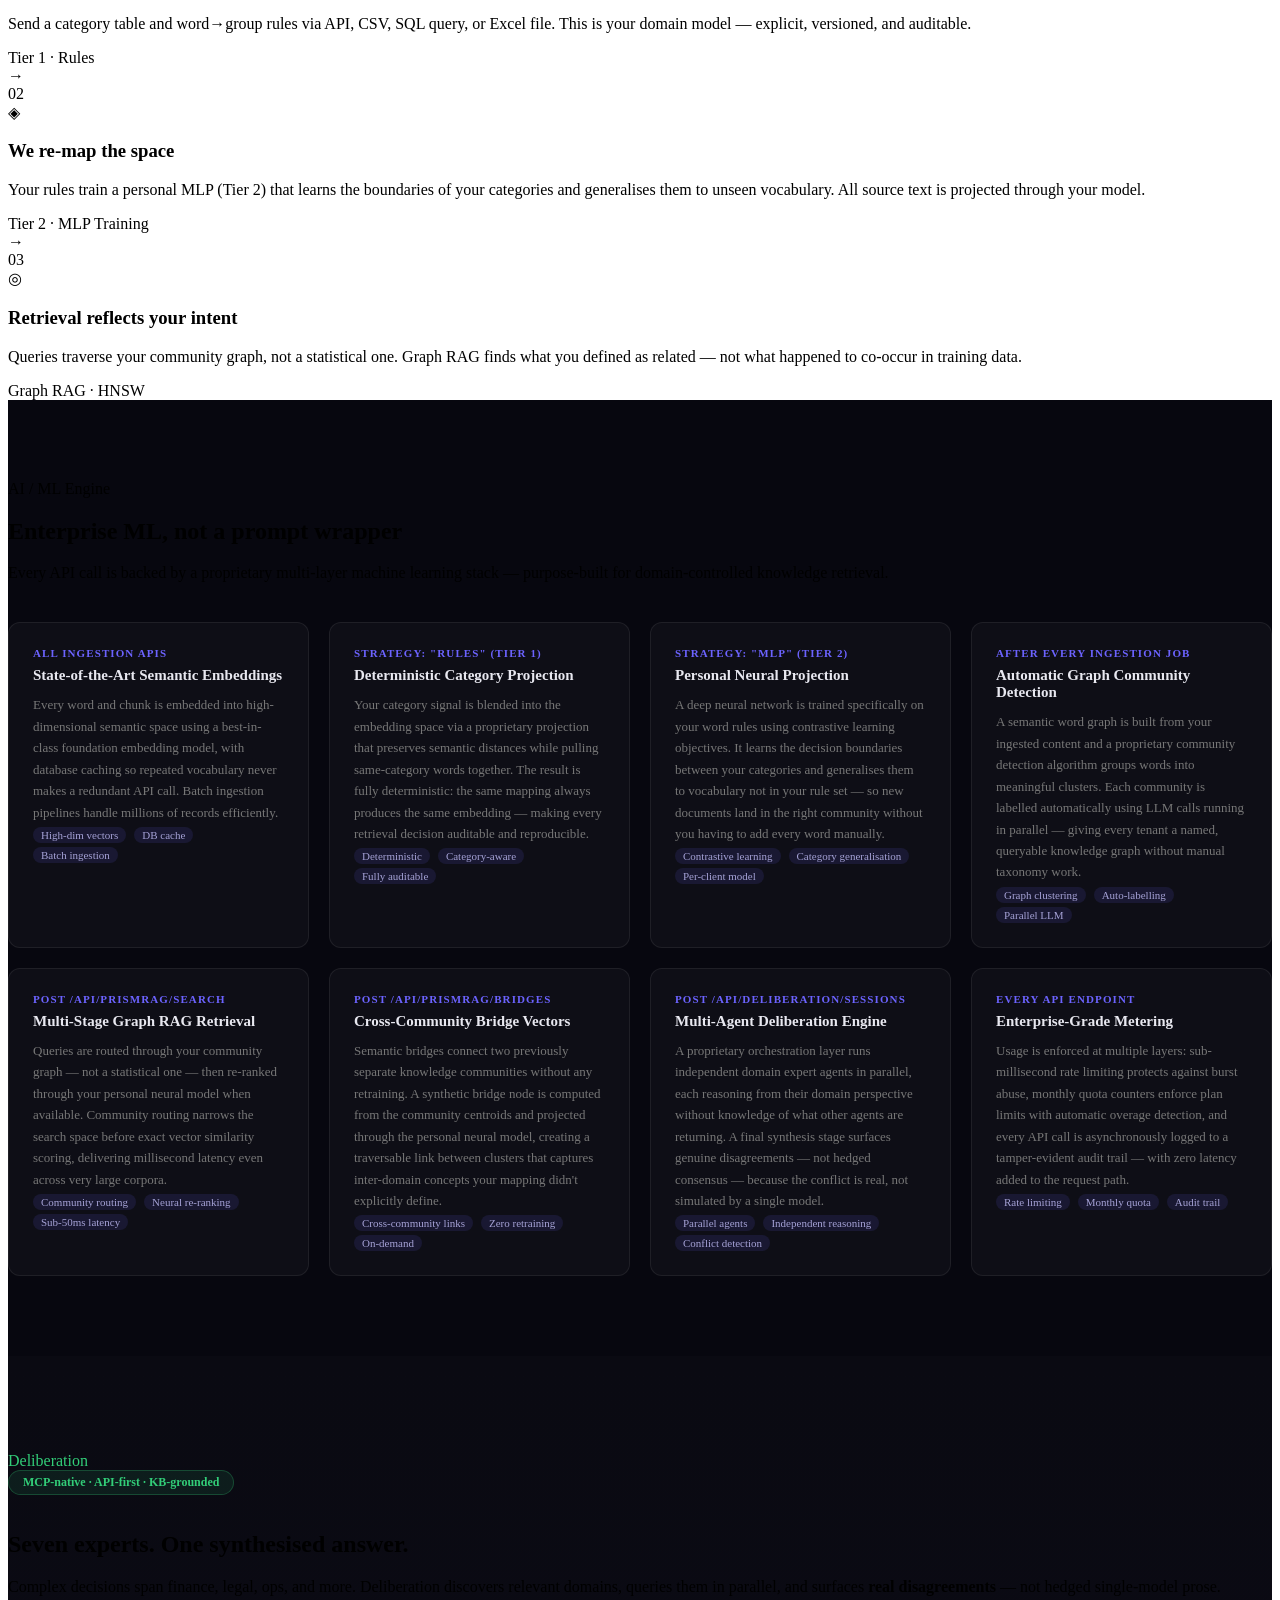
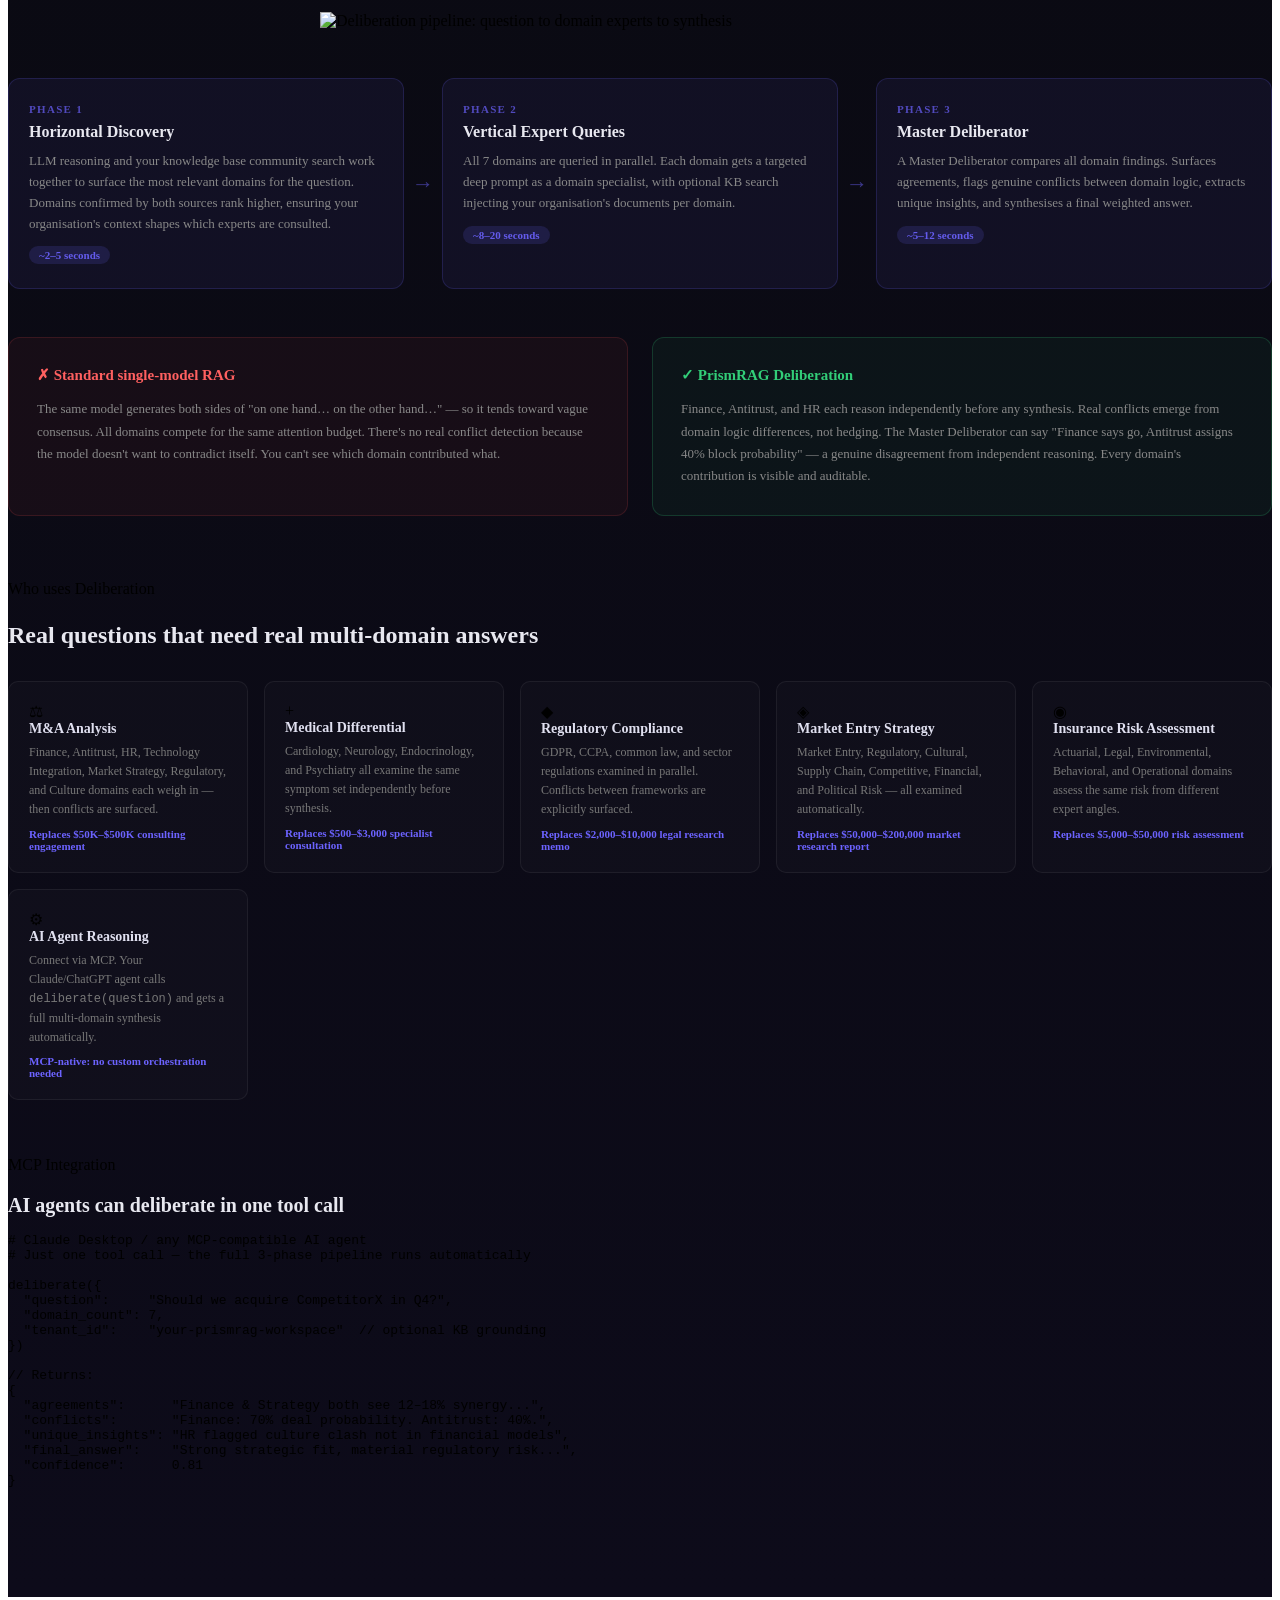
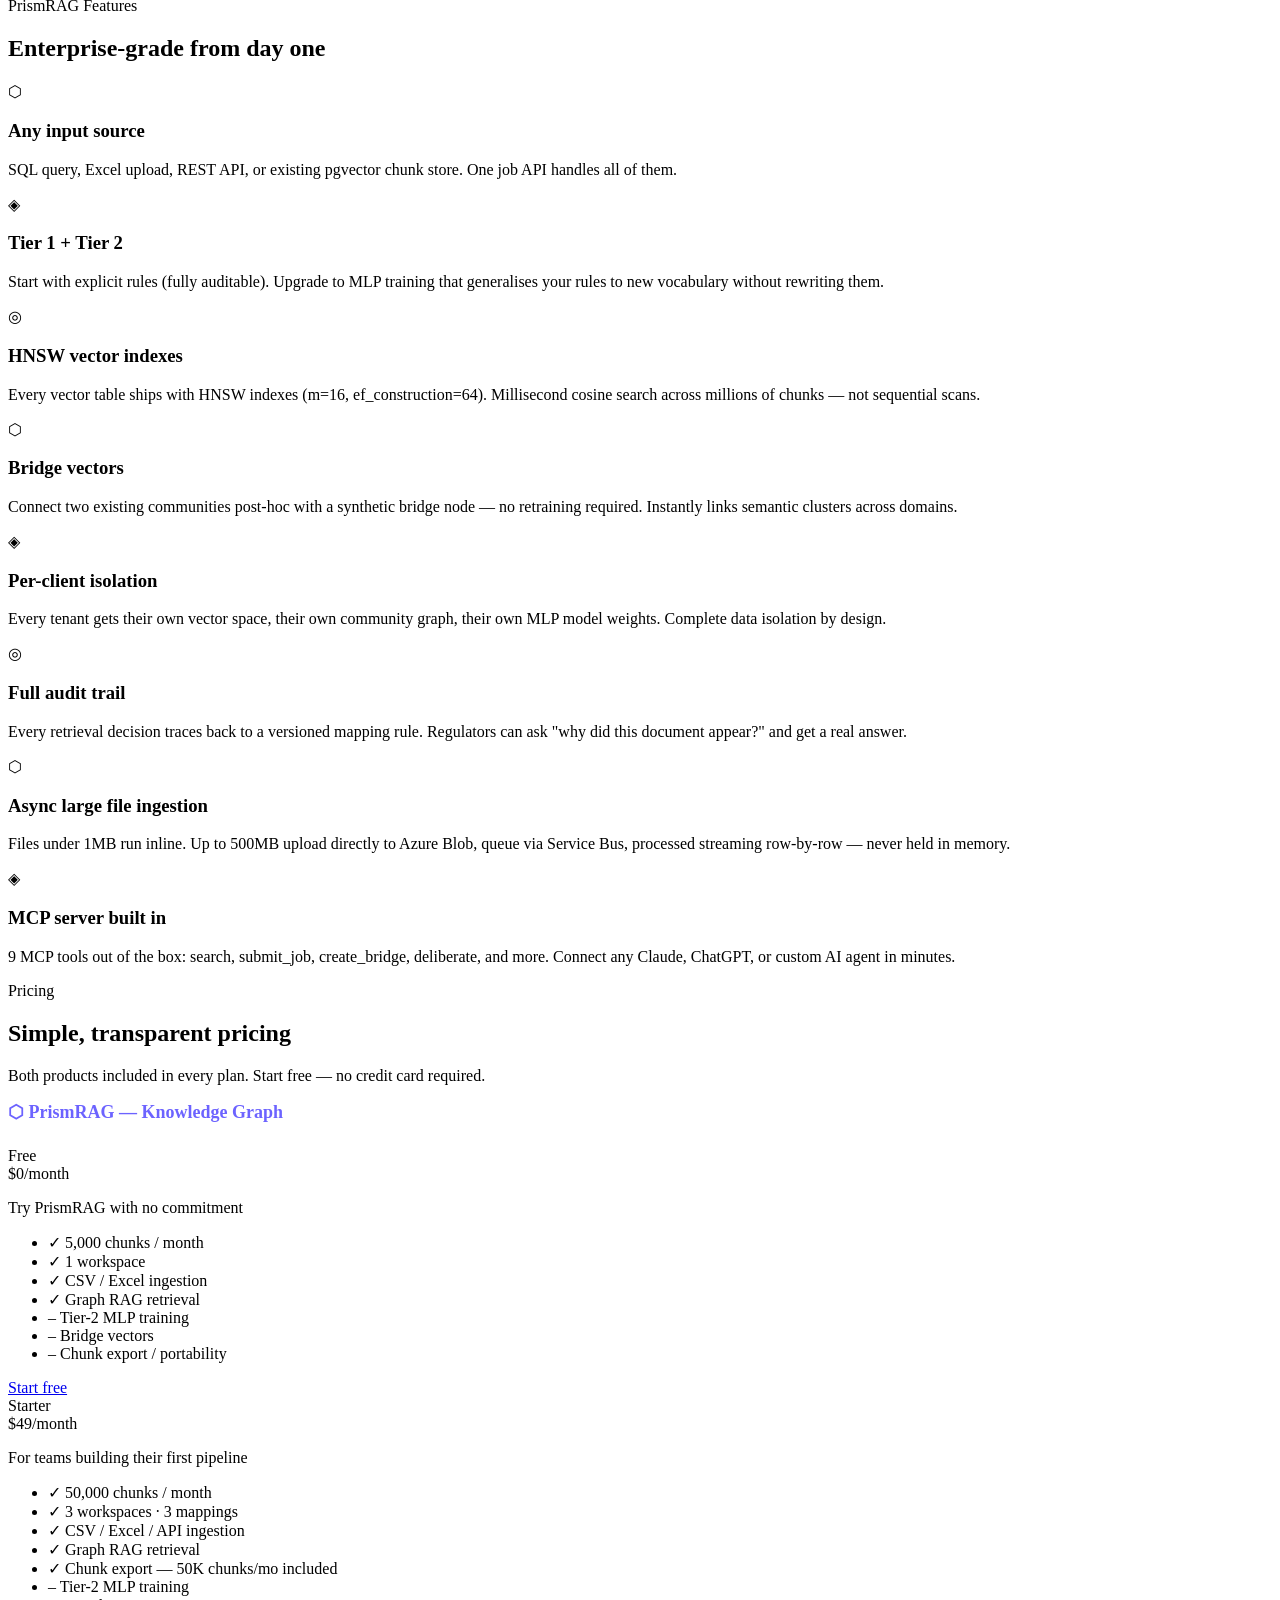
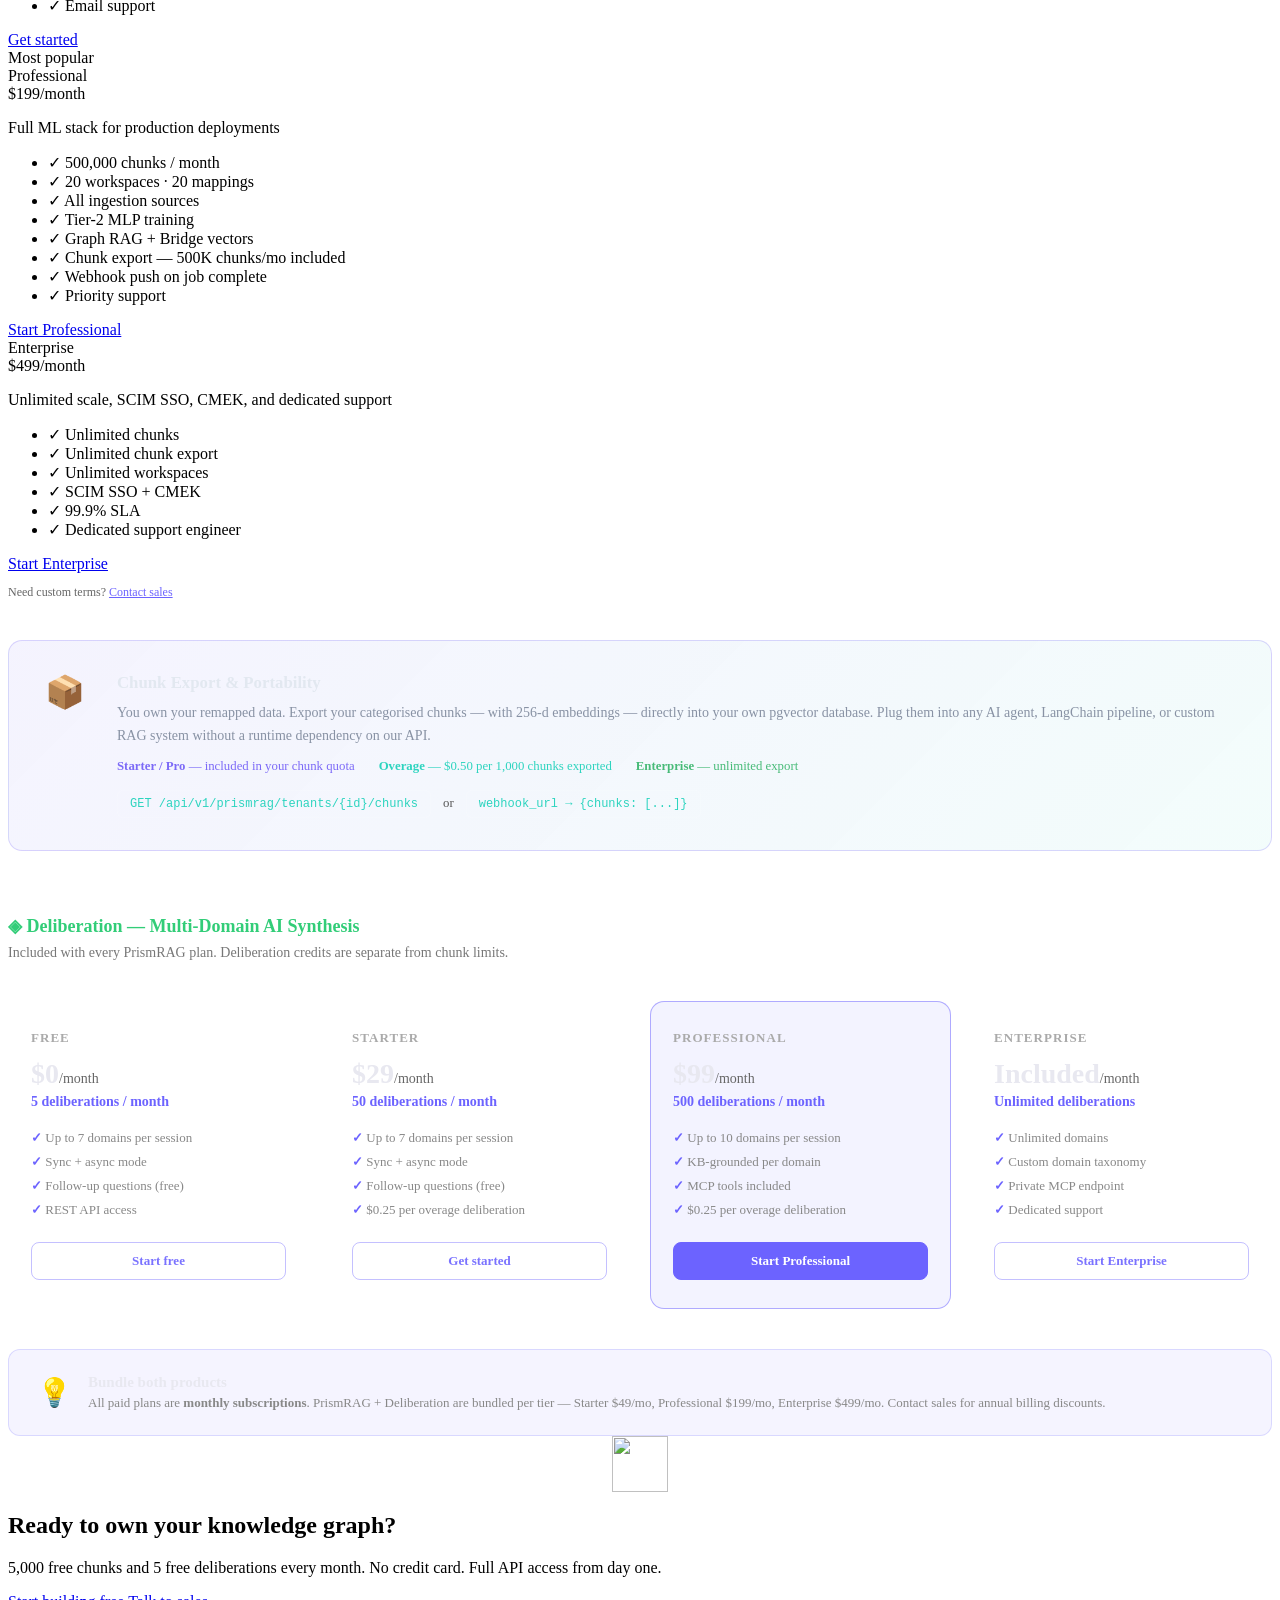
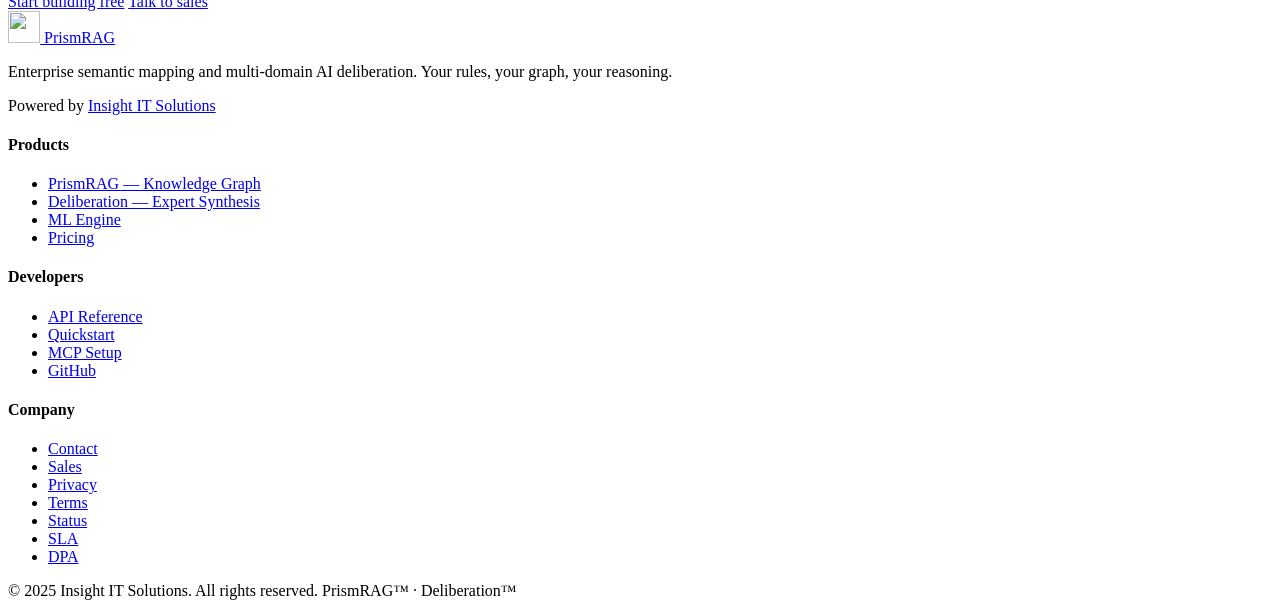
==== commit bb2ad3bf: "Add anti-hallucination messaging and fix prod test credentials - web/index.html: new #agent-hallucin" ====
--- a/web/index.html
+++ b/web/index.html
@@ -5,9 +5,9 @@
   <meta name="viewport" content="width=device-width, initial-scale=1.0"/>
 
   <!-- ── Primary SEO ─────────────────────────────────────────────────────── -->
-  <title>PrismRAG — Enterprise Knowledge Graph & AI Deliberation Platform</title>
-  <meta name="description" content="PrismRAG replaces Graph RAG with client-defined semantic mapping. Two products: PrismRAG (your knowledge graph, your rules) and Deliberation (multi-domain AI expert synthesis). Enterprise-grade, API-first, MCP-native."/>
-  <meta name="keywords" content="Graph RAG, enterprise RAG, semantic mapping, knowledge graph, AI deliberation, multi-domain AI, vector search, pgvector, MCP server, enterprise AI, knowledge base API, RAG alternative"/>
+  <title>PrismRAG — Stop AI Agent Hallucination | Enterprise Knowledge Graph & Deliberation</title>
+  <meta name="description" content="PrismRAG grounds AI agents in your verified knowledge — not statistical document co-occurrence. Auditable rules, deterministic retrieval, zero hallucination paths. Enterprise RAG, MCP-native."/>
+  <meta name="keywords" content="AI agent hallucination, RAG hallucination fix, grounded AI agents, Graph RAG, enterprise RAG, semantic mapping, knowledge graph, AI deliberation, multi-domain AI, vector search, pgvector, MCP server, enterprise AI, knowledge base API, RAG alternative, agent grounding"/>
   <link rel="canonical" href="https://prismrag.io/"/>
 
   <!-- ── Open Graph (social + AI crawlers) ────────────────────────────────── -->
@@ -153,6 +153,14 @@
           "@type": "Answer",
           "text": "PrismRAG (knowledge graph): Free $0/mo (5,000 chunks), Starter $49/mo (50,000 chunks), Professional $199/mo (500,000 chunks + MLP + bridge vectors), Enterprise $499/mo (unlimited). Deliberation is included: 5 / 50 / 500 / unlimited sessions per month by tier. Overage: $0.25 per deliberation. All paid plans are monthly subscriptions."
         }
+      },
+      {
+        "@type": "Question",
+        "name": "How does PrismRAG prevent AI agent hallucination?",
+        "acceptedAnswer": {
+          "@type": "Answer",
+          "text": "AI agents hallucinate when their retrieval layer returns wrong, ambiguous, or statistically-derived chunks — the agent then reasons from bad inputs. PrismRAG eliminates this by anchoring every chunk to your verified mapping rules. When an agent calls the search tool, it gets chunks whose category placement traces directly to a rule you wrote — not a document co-occurrence statistic. There is no path from retrieval to a hallucinated answer because the knowledge graph itself is built from your ground truth. MCP-native integration means agents use the same verified data store directly, with no intermediate prompt engineering required."
+        }
       }
     ]
   }
@@ -231,6 +239,7 @@
     </a>
     <ul class="nav-links">
       <li><a href="#products">Products</a></li>
+      <li><a href="#agent-hallucination">Anti-hallucination</a></li>
       <li><a href="#how-it-works">How it works</a></li>
       <li><a href="#ml-engine">AI / ML</a></li>
       <li><a href="#deliberation">Deliberation</a></li>
@@ -271,21 +280,23 @@
   <div class="container">
     <div class="hero-layout">
       <div class="hero-copy">
-        <div class="hero-badge">Enterprise AI platform</div>
+        <div class="hero-badge">The fix for AI agent hallucination</div>
         <h1 class="hero-h1">
           Stop letting documents<br/>
           <span class="gradient-text">define your knowledge graph.</span>
         </h1>
         <p class="hero-sub">
-          <strong>PrismRAG</strong> maps your data into <em>your</em> semantic model — auditable rules, personal ML, millisecond search.
-          <strong>Deliberation</strong> runs seven domain experts in parallel, then synthesises agreement, conflict, and insight.
+          AI agents hallucinate when retrieval returns the wrong chunks. <strong>PrismRAG</strong> grounds every chunk in your verified rules — auditable, deterministic, no hallucination path.
+          <strong>Deliberation</strong> runs seven independent domain experts in parallel, then surfaces real conflicts — not hedged single-model prose.
         </p>
         <div class="hero-actions">
           <a href="/register.html" class="btn-hero-primary">
             Start free — no card required
             <svg width="16" height="16" viewBox="0 0 16 16" fill="none"><path d="M3 8h10M9 4l4 4-4 4" stroke="currentColor" stroke-width="1.5" stroke-linecap="round" stroke-linejoin="round"/></svg>
           </a>
-          <a href="#products" class="btn-hero-ghost">Explore products</a>
+          <a href="/playground.html" class="btn-hero-ghost">
+            ▶ Try the Playground
+          </a>
         </div>
         <div class="hero-code-block">
           <div class="code-tabs">
@@ -339,6 +350,10 @@
       <div class="trust-value">100%</div>
       <div class="trust-label">Audit traceability</div>
     </div>
+    <div class="trust-item">
+      <div class="trust-value">Zero</div>
+      <div class="trust-label">Hallucination paths</div>
+    </div>
   </div>
 </section>
 
@@ -449,6 +464,67 @@
         </ul>
         <div class="compare-arrow good">Mapping → Data embedded into it</div>
       </div>
+    </div>
+  </div>
+</section>
+
+<!-- ── ANTI-HALLUCINATION ─────────────────────────────────────────────────── -->
+<section style="padding:96px 0;background:#07070f;" id="agent-hallucination">
+  <div class="container">
+    <div class="section-label" style="color:#f87171;">AI Agent Hallucination</div>
+    <h2 class="section-h2">Your agents are only as good as what they retrieve.</h2>
+    <p class="section-sub">Hallucination isn't a model problem — it's a retrieval problem. When an agent pulls the wrong chunk, it reasons from bad input and produces a confidently wrong answer. PrismRAG closes that gap at the source.</p>
+
+    <div style="display:grid;grid-template-columns:repeat(auto-fit,minmax(280px,1fr));gap:20px;margin-top:48px;">
+
+      <div style="background:rgba(248,113,113,.04);border:1px solid rgba(248,113,113,.18);border-radius:14px;padding:28px;">
+        <div style="font-size:1.4rem;margin-bottom:12px;">⚠️</div>
+        <h3 style="font-size:1rem;font-weight:700;color:#f87171;margin:0 0 12px;">Why agents hallucinate</h3>
+        <ul style="margin:0;padding:0 0 0 18px;color:#94a3b8;font-size:.875rem;line-height:1.8;">
+          <li>Statistical graphs cluster words by co-occurrence — not meaning</li>
+          <li>Wrong community → wrong chunks → wrong answer</li>
+          <li>"bank" near "river" in old docs ruins your finance agent</li>
+          <li>No audit path: can't see why a chunk was retrieved</li>
+          <li>Re-indexing all docs is the only fix — slow and expensive</li>
+        </ul>
+      </div>
+
+      <div style="background:rgba(52,211,153,.04);border:1px solid rgba(52,211,153,.2);border-radius:14px;padding:28px;">
+        <div style="font-size:1.4rem;margin-bottom:12px;">🛡️</div>
+        <h3 style="font-size:1rem;font-weight:700;color:#34d399;margin:0 0 12px;">The PrismRAG fix</h3>
+        <ul style="margin:0;padding:0 0 0 18px;color:#94a3b8;font-size:.875rem;line-height:1.8;">
+          <li>Every chunk anchored to a rule <em>you</em> wrote — not statistics</li>
+          <li>"bank" → finance cluster because your mapping says so</li>
+          <li>Deterministic: same rule always produces same retrieval</li>
+          <li>Full audit trail from query → community → chunk → rule</li>
+          <li>Fix wrong retrieval: update one rule, re-run one job</li>
+        </ul>
+      </div>
+
+      <div style="background:rgba(108,99,255,.05);border:1px solid rgba(108,99,255,.2);border-radius:14px;padding:28px;">
+        <div style="font-size:1.4rem;margin-bottom:12px;">🤖</div>
+        <h3 style="font-size:1rem;font-weight:700;color:#818cf8;margin:0 0 12px;">MCP-native agent grounding</h3>
+        <p style="color:#94a3b8;font-size:.875rem;line-height:1.7;margin:0 0 16px;">Connect Claude, ChatGPT, or any agent via MCP. One tool call — agent gets your verified chunks, not LLM guesses.</p>
+        <div style="background:rgba(0,0,0,.3);border-radius:8px;padding:14px 16px;font-family:'JetBrains Mono',monospace;font-size:.78rem;color:#a5b4fc;">
+          <span style="color:#64748b;"># Agent calls PrismRAG search</span><br/>
+          search({<br/>
+          &nbsp;&nbsp;"query": "patient drug interaction",<br/>
+          &nbsp;&nbsp;"tenant_id": "your-workspace"<br/>
+          })<br/>
+          <span style="color:#64748b;"># Returns chunks verified</span><br/>
+          <span style="color:#64748b;"># against your medical rules</span>
+        </div>
+      </div>
+
+    </div>
+
+    <div style="margin-top:40px;padding:28px 32px;background:linear-gradient(135deg,rgba(52,211,153,.06),rgba(108,99,255,.06));border:1px solid rgba(52,211,153,.2);border-radius:14px;display:flex;gap:24px;align-items:center;flex-wrap:wrap;">
+      <div style="font-size:2rem;flex-shrink:0;">💡</div>
+      <div>
+        <div style="font-size:1rem;font-weight:700;color:#e2e8f0;margin-bottom:6px;">The key insight</div>
+        <div style="font-size:.9rem;color:#94a3b8;line-height:1.7;">Hallucination happens <em>before</em> the LLM. If retrieval returns the right chunk, the model doesn't need to guess. PrismRAG makes your domain knowledge the retrieval layer — so your agent reasons from your ground truth, not from what happened to be near what in a training corpus.</div>
+      </div>
+      <a href="/register.html" style="flex-shrink:0;padding:12px 24px;background:#34d399;color:#0a0a12;border-radius:8px;font-weight:700;font-size:.875rem;text-decoration:none;white-space:nowrap;">Ground your agents free →</a>
     </div>
   </div>
 </section>
@@ -778,7 +854,7 @@
           <li><span class="check">✓</span> Graph RAG retrieval</li>
           <li><span class="check dim">–</span> Tier-2 MLP training</li>
           <li><span class="check dim">–</span> Bridge vectors</li>
-          <li><span class="check dim">–</span> SQL / API ingestion</li>
+          <li><span class="check dim">–</span> Chunk export / portability</li>
         </ul>
         <a href="/register.html" class="plan-btn ghost">Start free</a>
       </div>
@@ -792,8 +868,8 @@
           <li><span class="check">✓</span> 3 workspaces · 3 mappings</li>
           <li><span class="check">✓</span> CSV / Excel / API ingestion</li>
           <li><span class="check">✓</span> Graph RAG retrieval</li>
+          <li><span class="check">✓</span> Chunk export — 50K chunks/mo included</li>
           <li><span class="check dim">–</span> Tier-2 MLP training</li>
-          <li><span class="check dim">–</span> Bridge vectors</li>
           <li><span class="check">✓</span> Email support</li>
         </ul>
         <a href="/register.html?plan=starter" class="plan-btn ghost" data-plan="starter">Get started</a>
@@ -810,7 +886,8 @@
           <li><span class="check">✓</span> All ingestion sources</li>
           <li><span class="check">✓</span> Tier-2 MLP training</li>
           <li><span class="check">✓</span> Graph RAG + Bridge vectors</li>
-          <li><span class="check">✓</span> Webhook callbacks</li>
+          <li><span class="check">✓</span> Chunk export — 500K chunks/mo included</li>
+          <li><span class="check">✓</span> Webhook push on job complete</li>
           <li><span class="check">✓</span> Priority support</li>
         </ul>
         <a href="/register.html?plan=professional" class="plan-btn primary" data-plan="professional">Start Professional</a>
@@ -822,6 +899,7 @@
         <p class="plan-desc">Unlimited scale, SCIM SSO, CMEK, and dedicated support</p>
         <ul class="plan-features">
           <li><span class="check">✓</span> Unlimited chunks</li>
+          <li><span class="check">✓</span> Unlimited chunk export</li>
           <li><span class="check">✓</span> Unlimited workspaces</li>
           <li><span class="check">✓</span> SCIM SSO + CMEK</li>
           <li><span class="check">✓</span> 99.9% SLA</li>
@@ -829,6 +907,28 @@
         </ul>
         <a href="/register.html?plan=enterprise" class="plan-btn ghost" data-plan="enterprise">Start Enterprise</a>
         <p style="font-size:12px;color:#666;margin-top:12px;">Need custom terms? <a href="mailto:sales@prismrag.io?subject=Enterprise%20Inquiry" style="color:#6c63ff;">Contact sales</a></p>
+      </div>
+    </div>
+
+    <!-- Chunk Export / Portability callout -->
+    <div style="background:linear-gradient(135deg,rgba(124,106,247,.08),rgba(45,212,191,.06));border:1px solid rgba(124,106,247,.25);border-radius:14px;padding:32px 36px;margin-top:40px;display:flex;gap:32px;align-items:flex-start;flex-wrap:wrap;">
+      <div style="flex:0 0 auto;font-size:2rem;">📦</div>
+      <div style="flex:1;min-width:240px;">
+        <h3 style="font-size:1.05rem;font-weight:700;color:#e2e8f0;margin:0 0 8px;">Chunk Export &amp; Portability</h3>
+        <p style="color:#8892a4;font-size:.875rem;line-height:1.65;margin:0 0 12px;">
+          You own your remapped data. Export your categorised chunks — with 256-d embeddings — directly into your own pgvector database.
+          Plug them into any AI agent, LangChain pipeline, or custom RAG system without a runtime dependency on our API.
+        </p>
+        <div style="display:flex;gap:24px;flex-wrap:wrap;">
+          <div style="font-size:.8rem;color:#7c6af7;"><strong>Starter / Pro</strong> — included in your chunk quota</div>
+          <div style="font-size:.8rem;color:#2dd4bf;"><strong>Overage</strong> — $0.50 per 1,000 chunks exported</div>
+          <div style="font-size:.8rem;color:#48bb78;"><strong>Enterprise</strong> — unlimited export</div>
+        </div>
+        <div style="margin-top:16px;display:flex;gap:12px;flex-wrap:wrap;">
+          <code style="background:rgba(255,255,255,.05);border:1px solid rgba(255,255,255,.1);border-radius:6px;padding:6px 12px;font-size:.75rem;color:#2dd4bf;">GET /api/v1/prismrag/tenants/{id}/chunks</code>
+          <span style="color:#555;font-size:.8rem;align-self:center;">or</span>
+          <code style="background:rgba(255,255,255,.05);border:1px solid rgba(255,255,255,.1);border-radius:6px;padding:6px 12px;font-size:.75rem;color:#2dd4bf;">webhook_url → {chunks: [...]}</code>
+        </div>
       </div>
     </div>
 
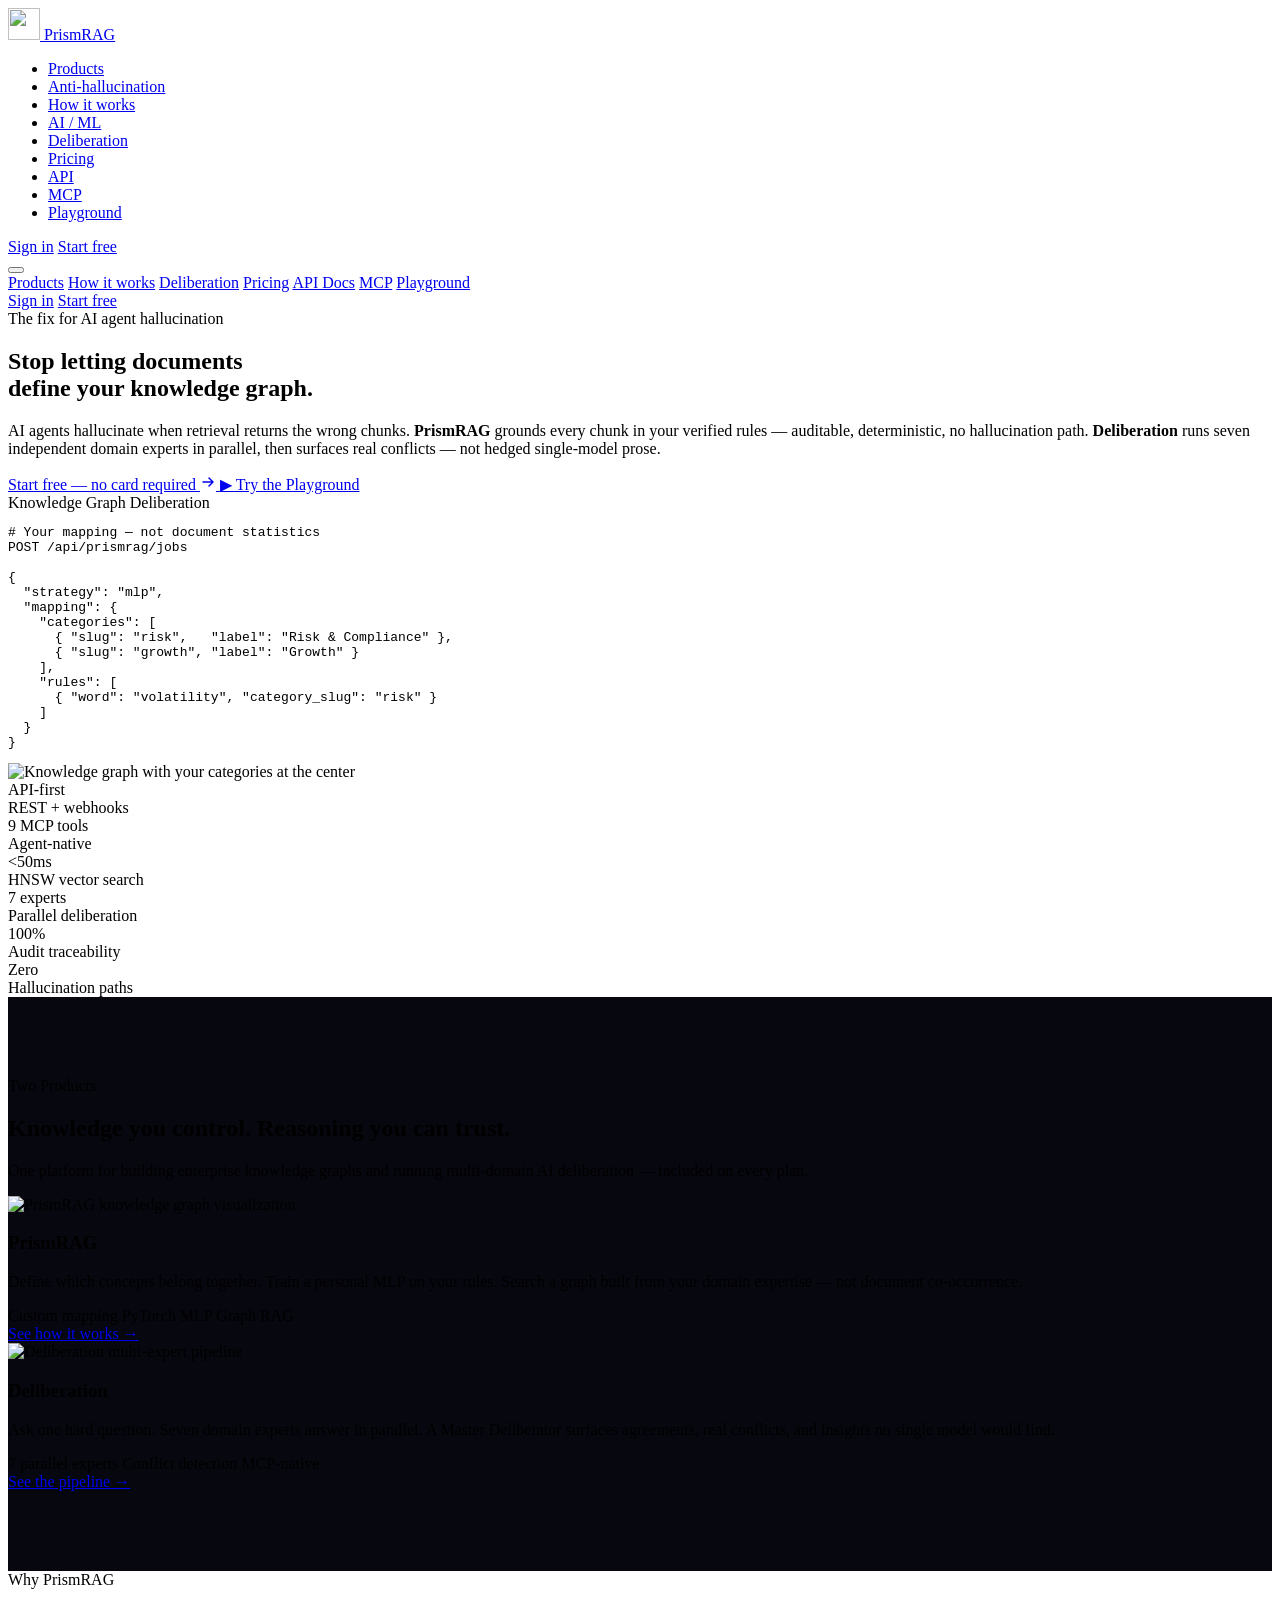
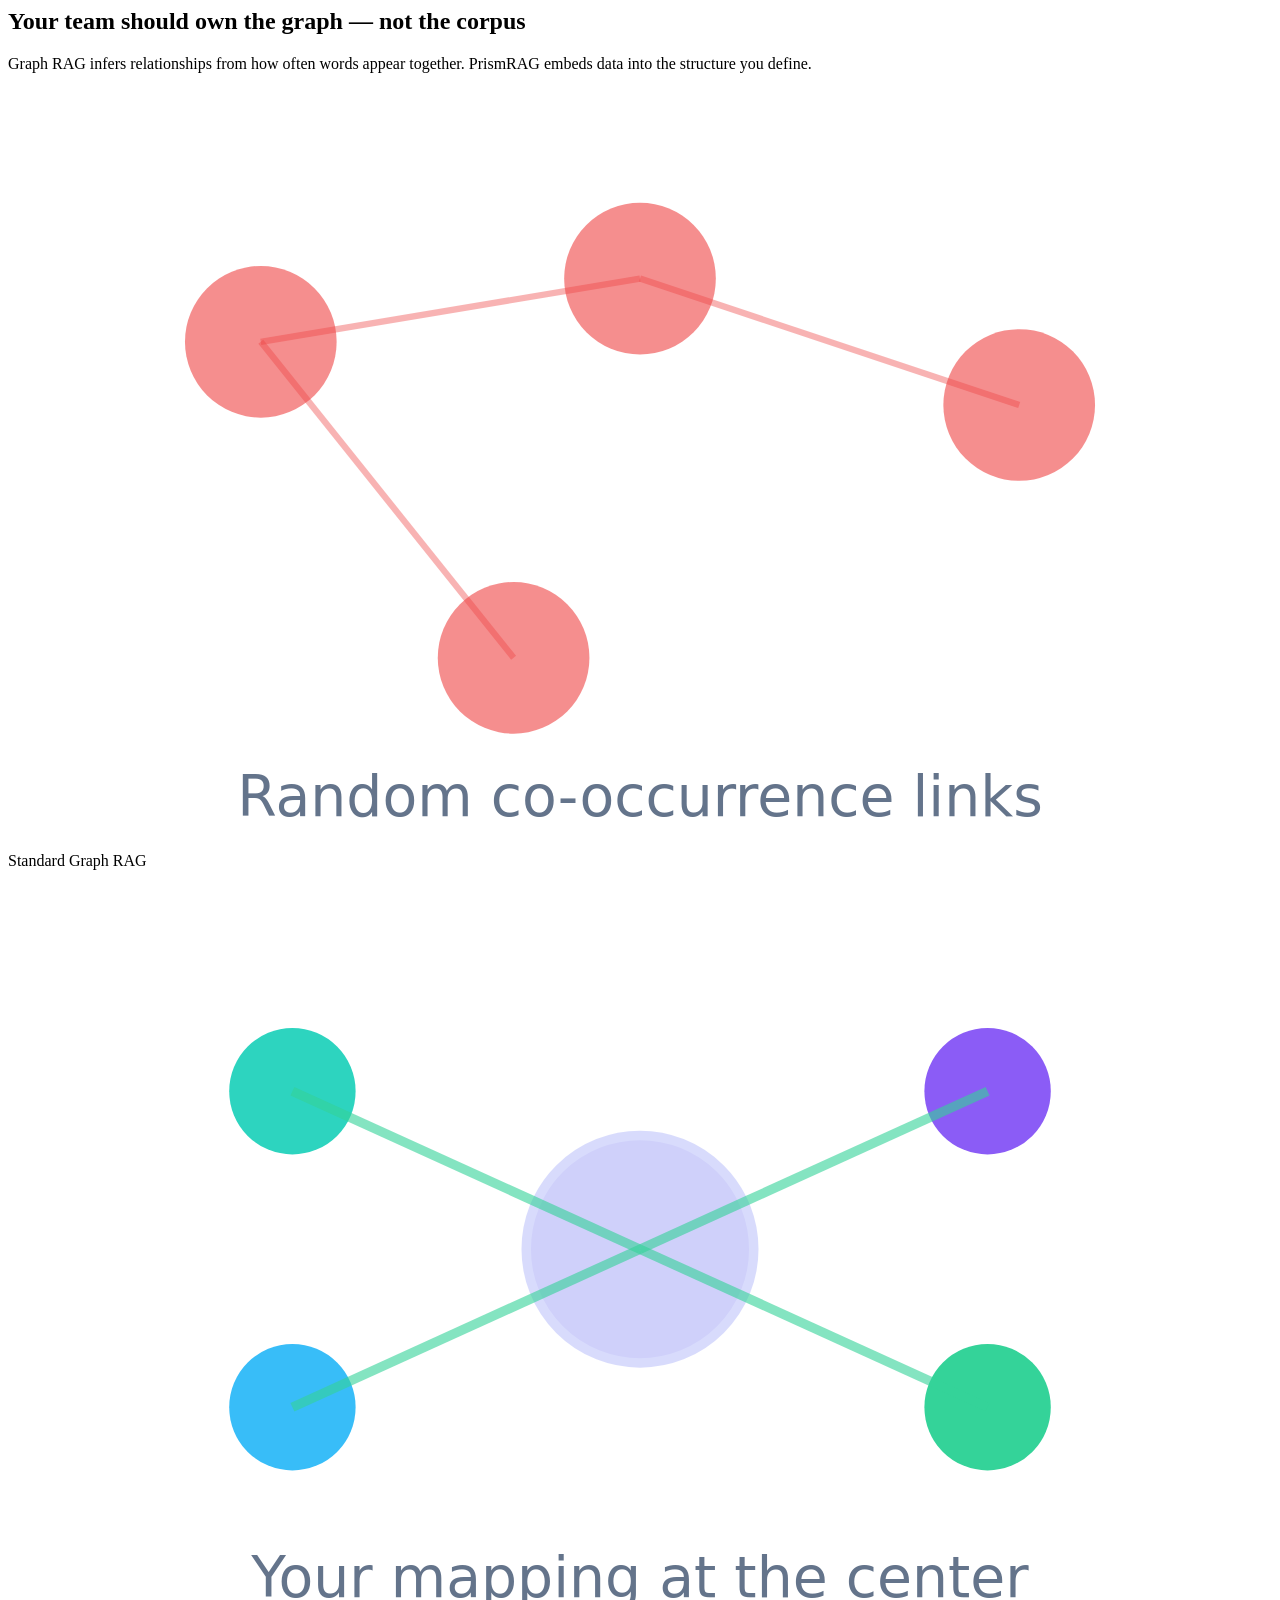
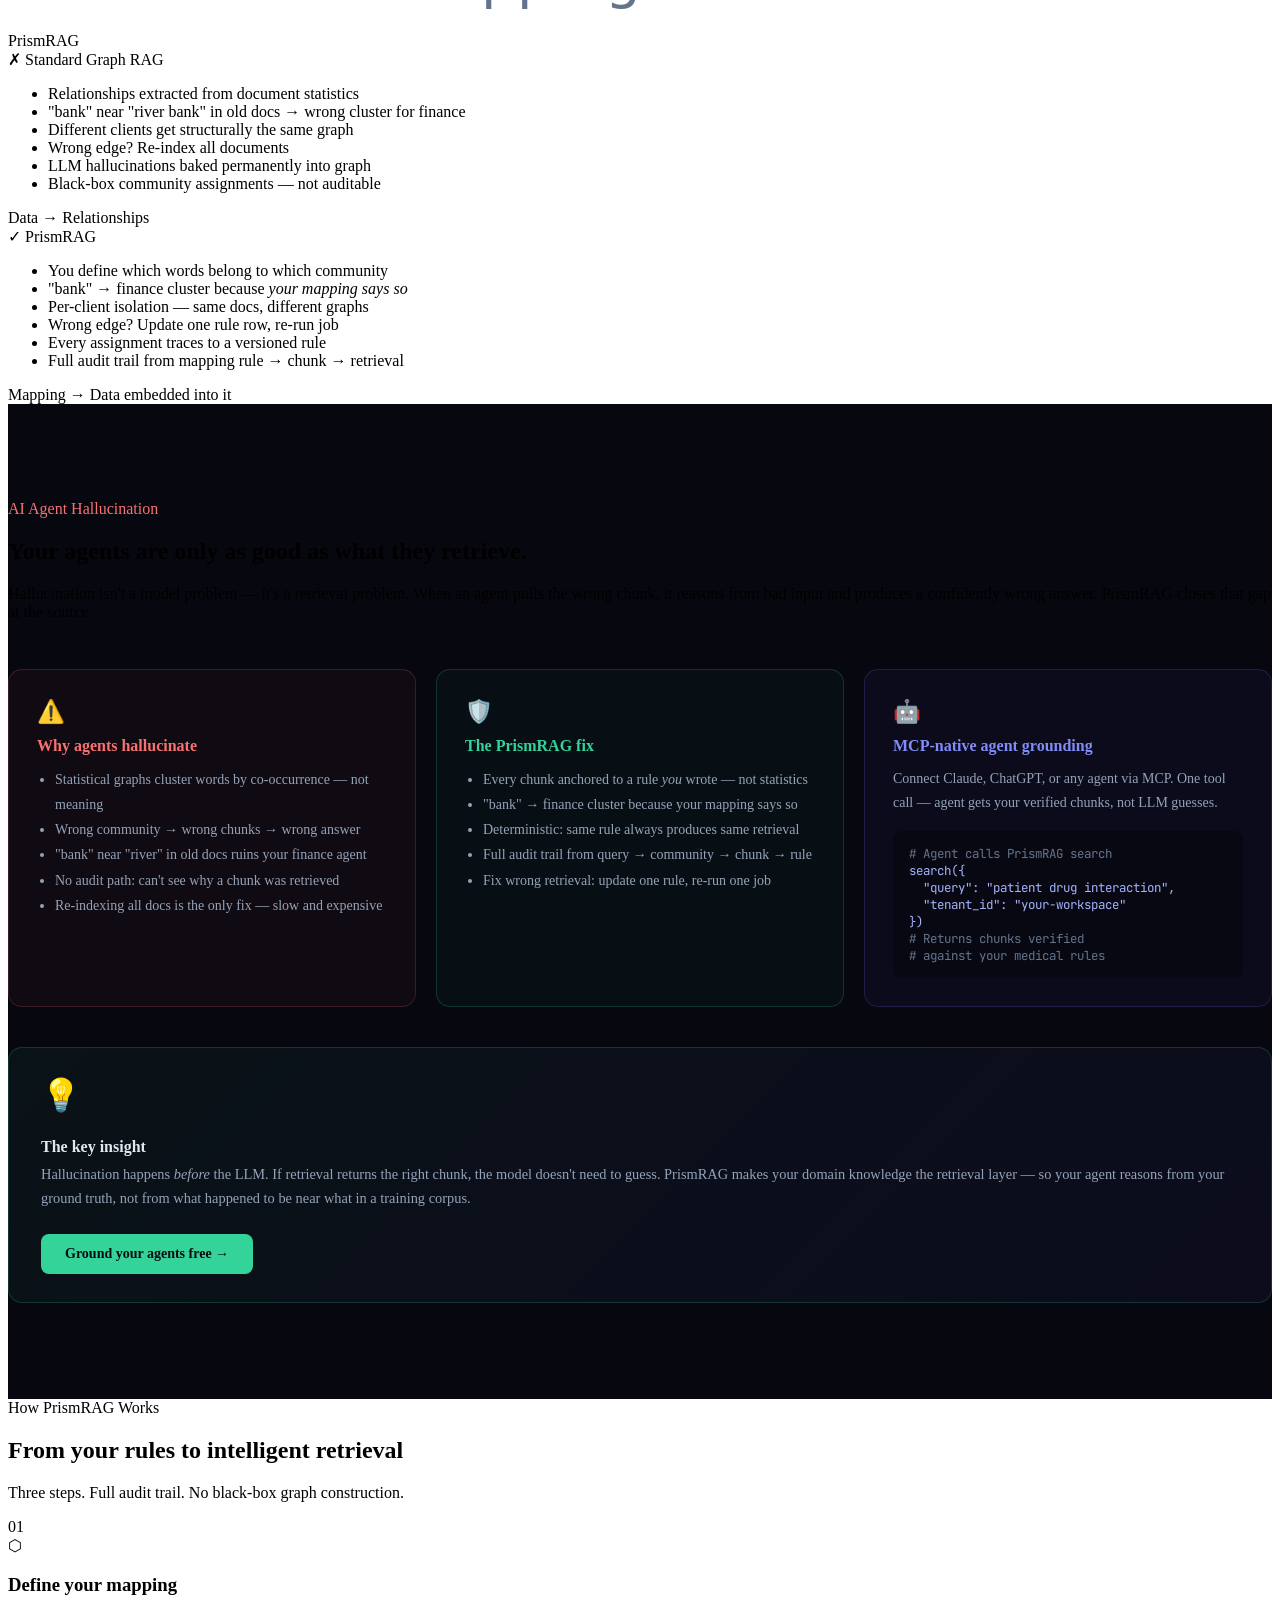
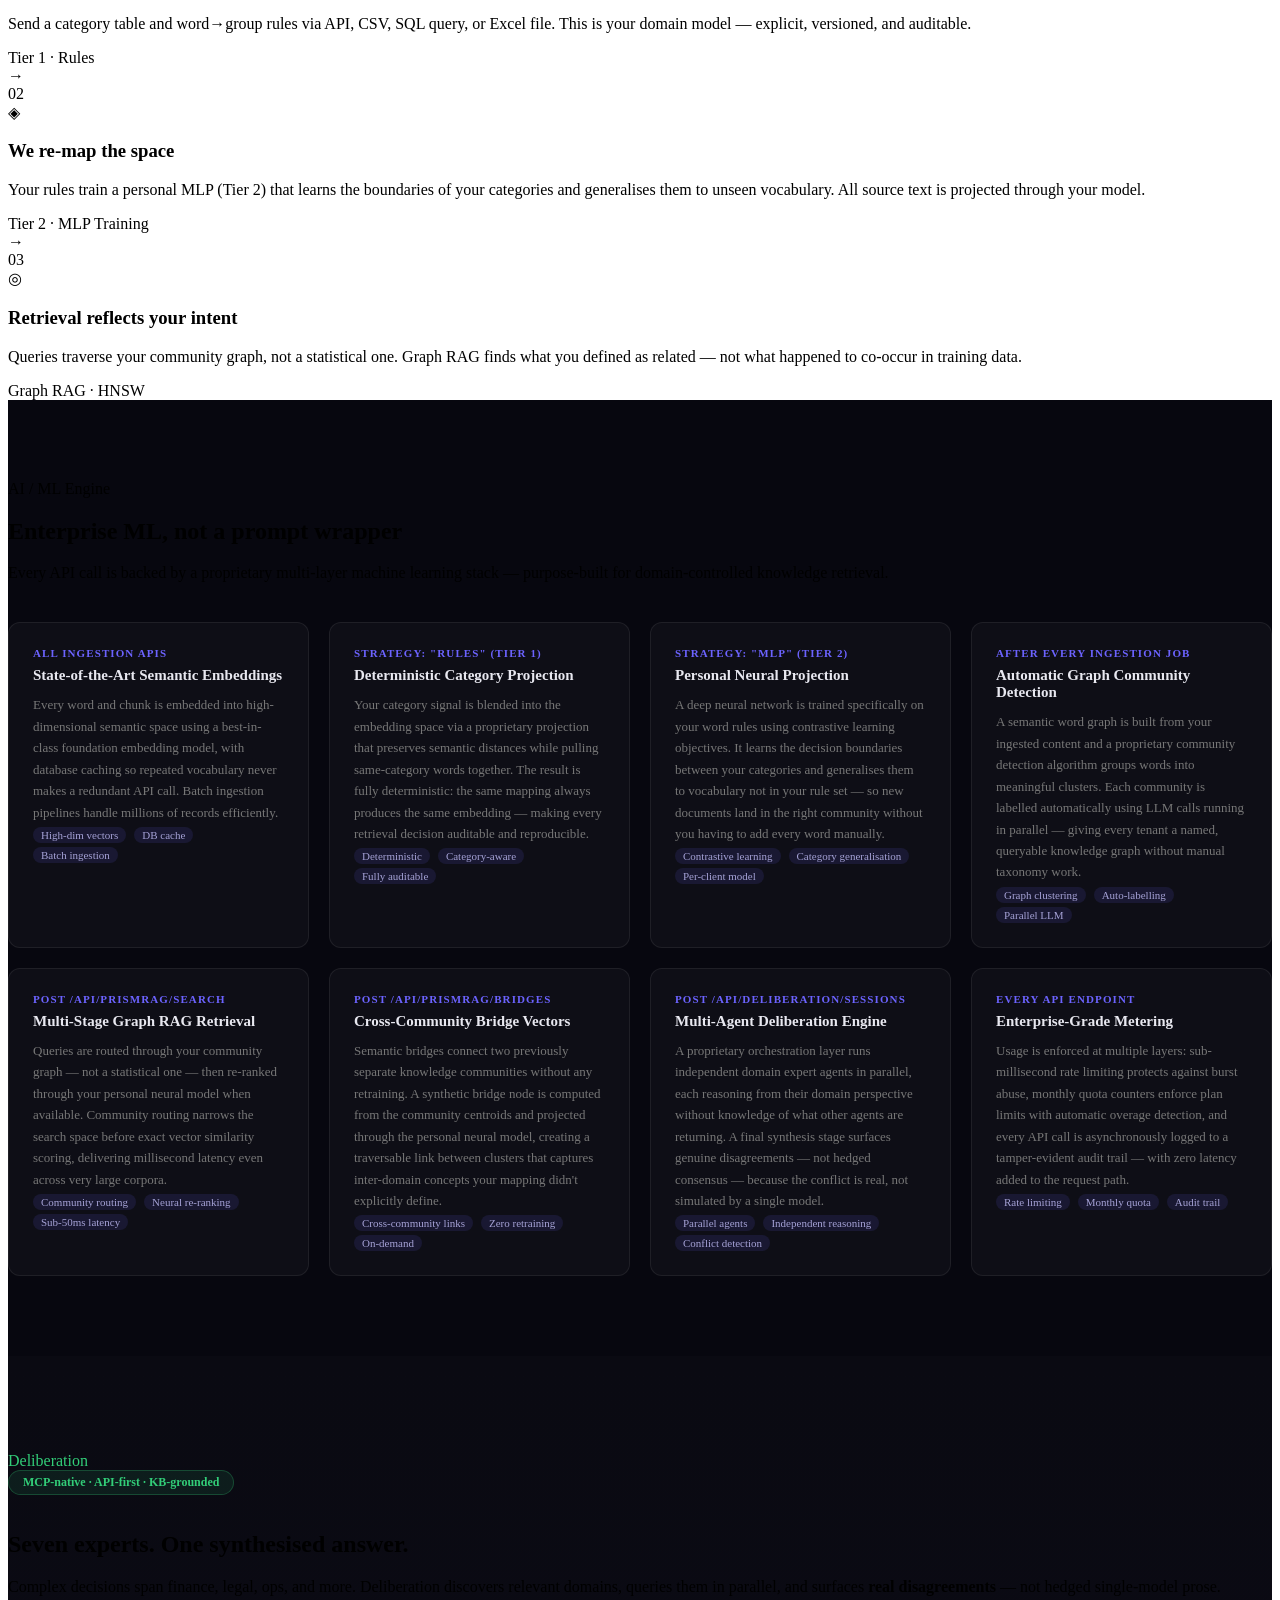
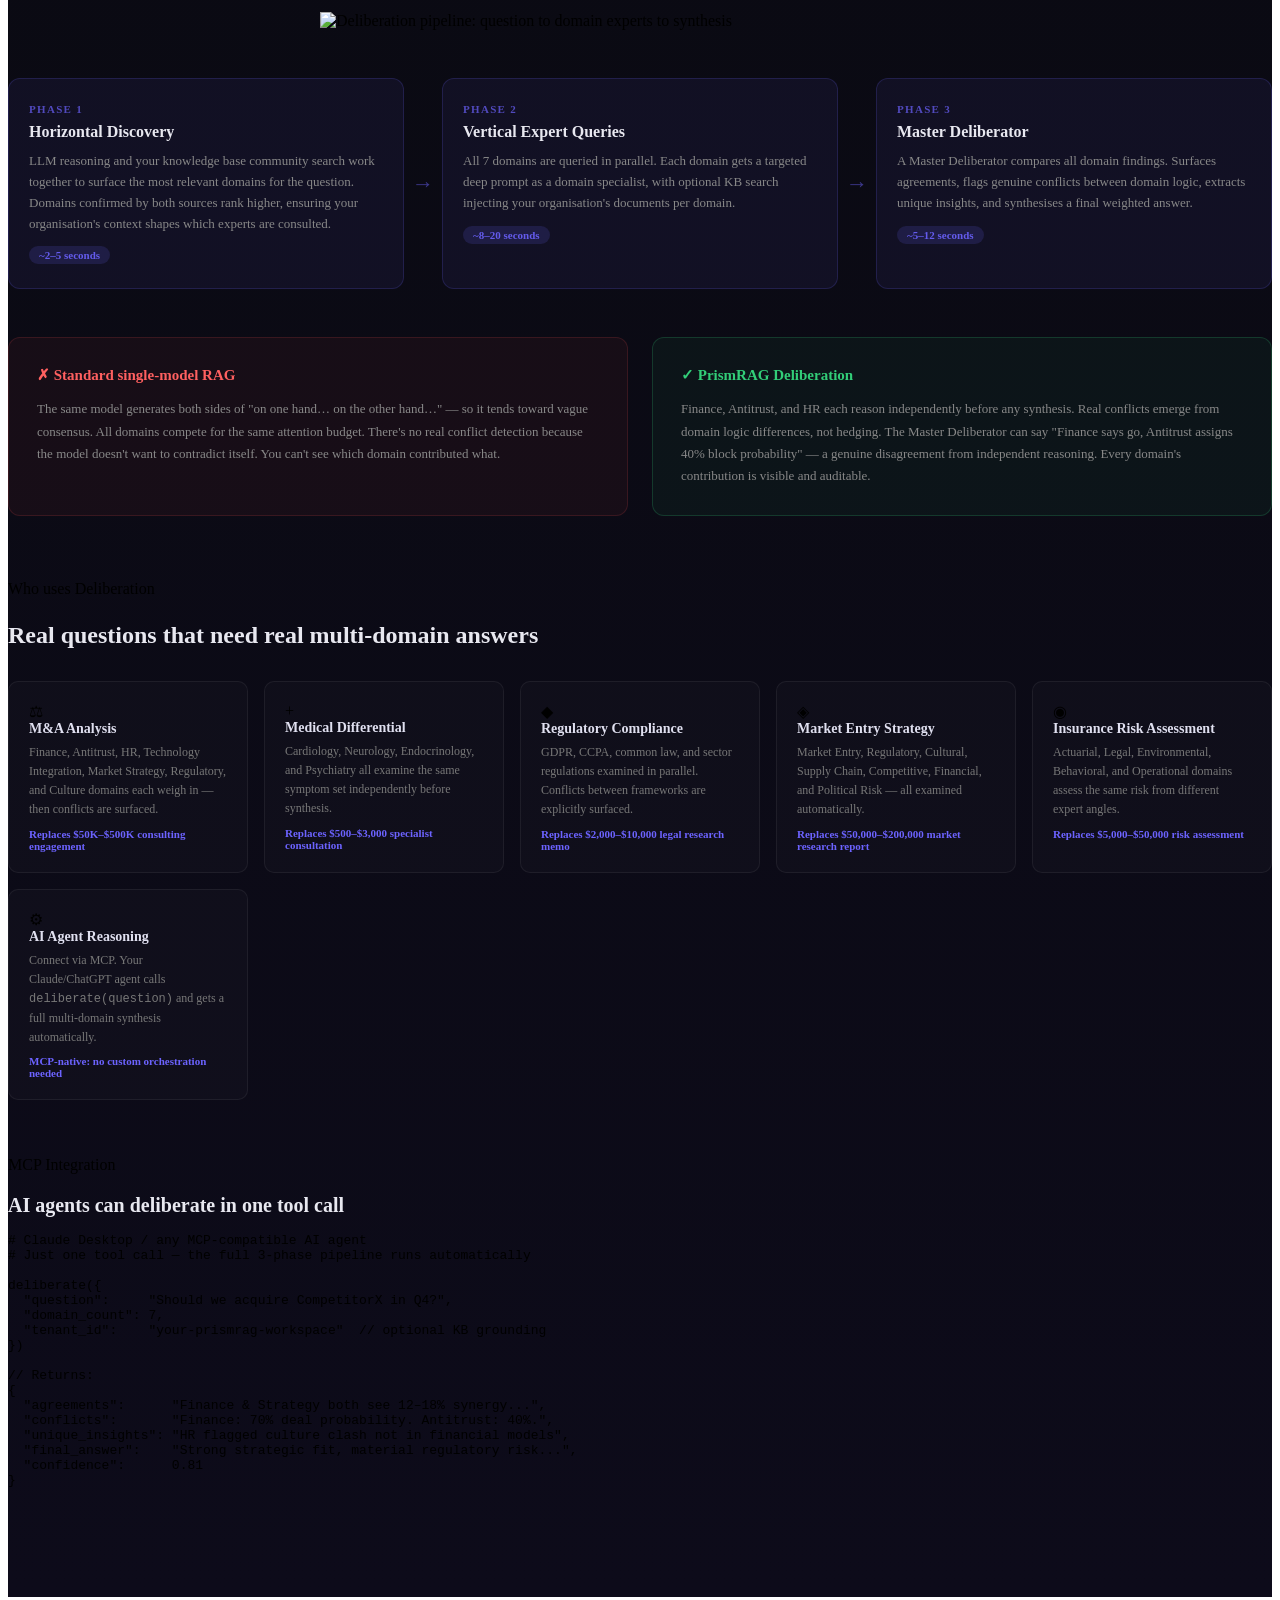
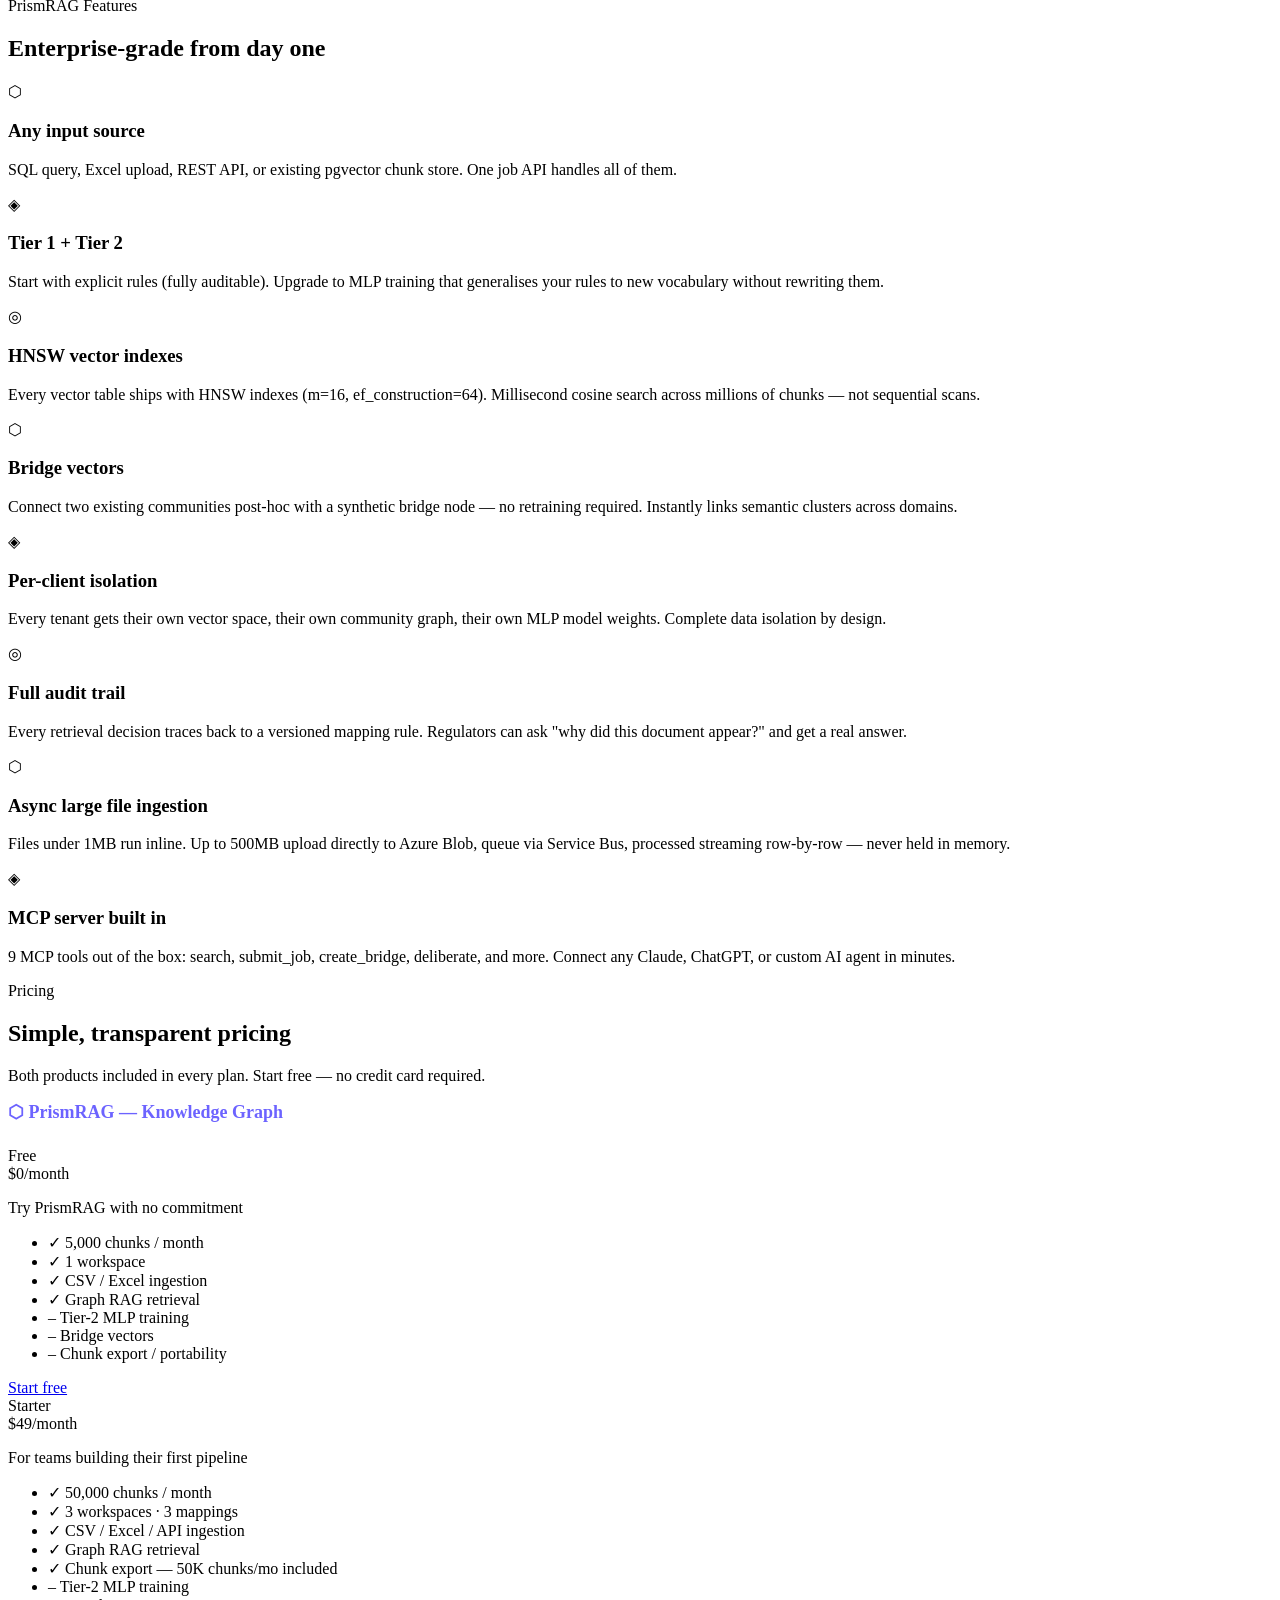
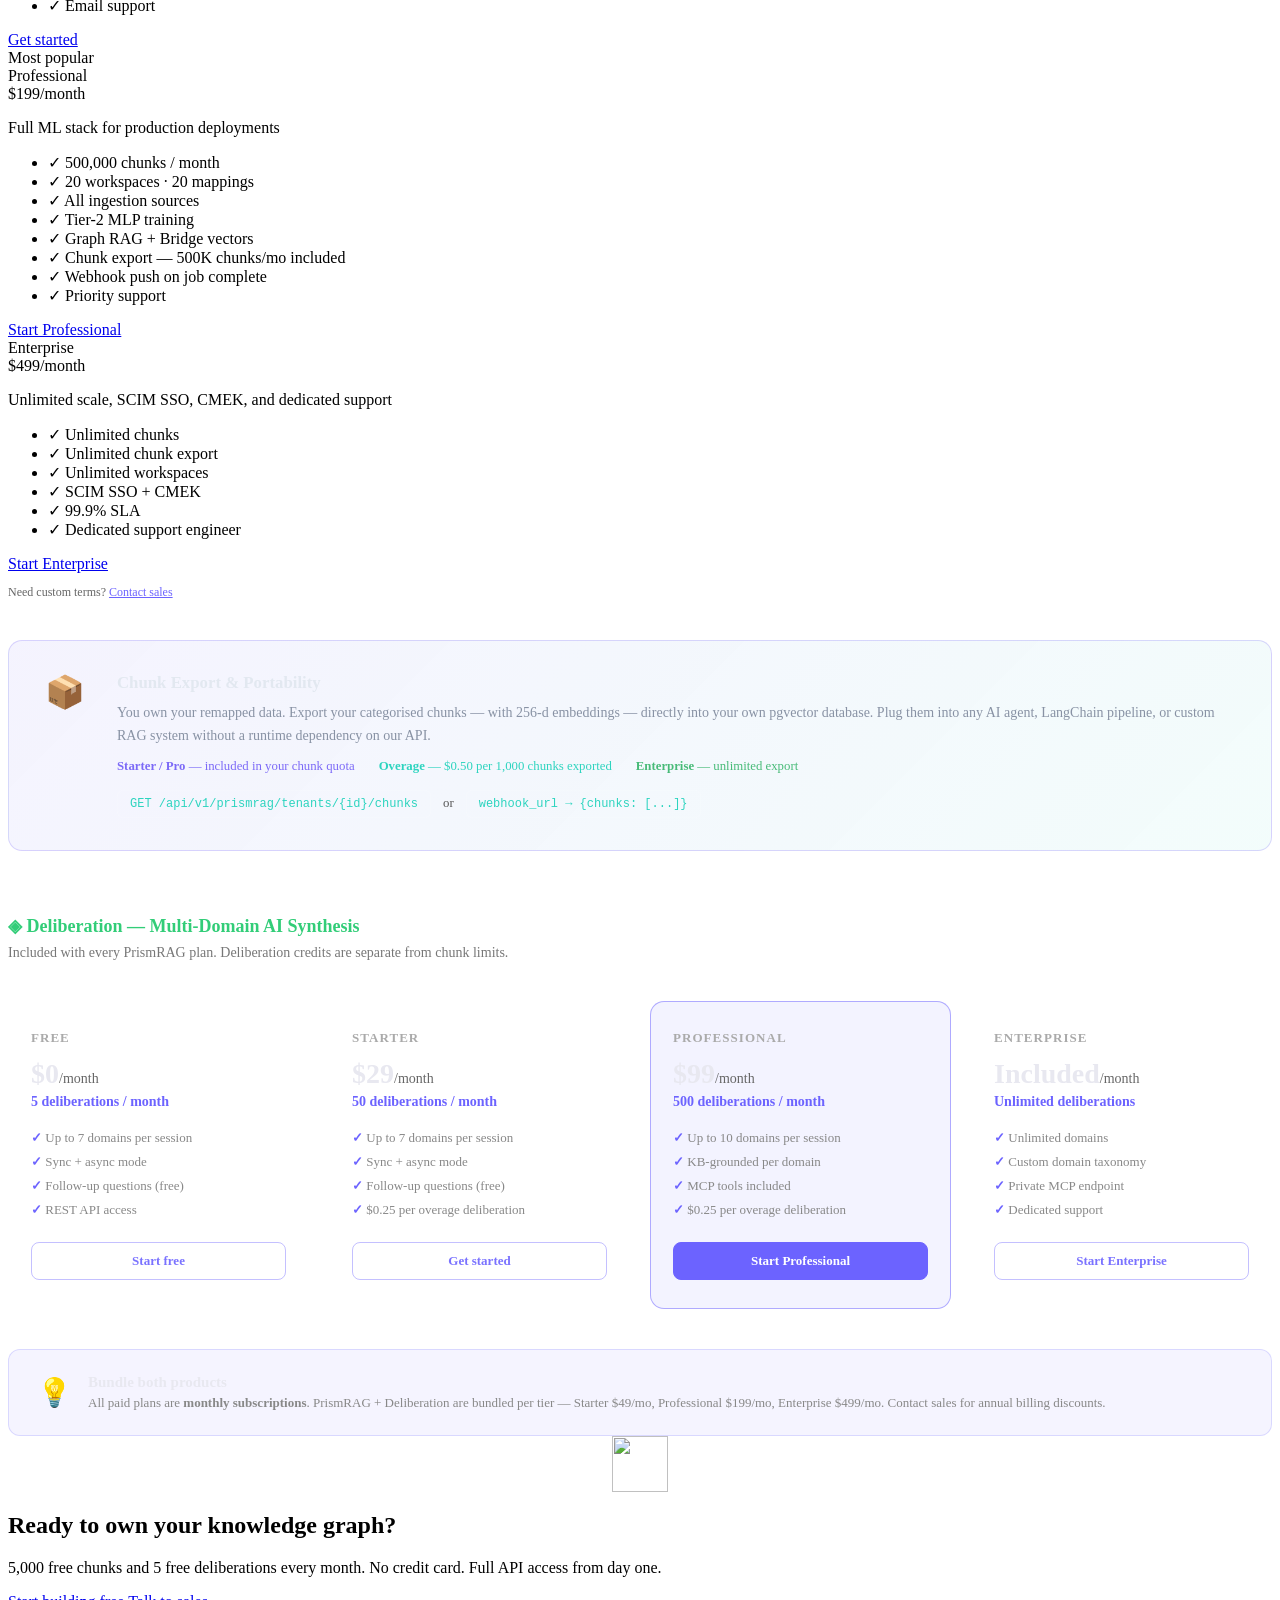
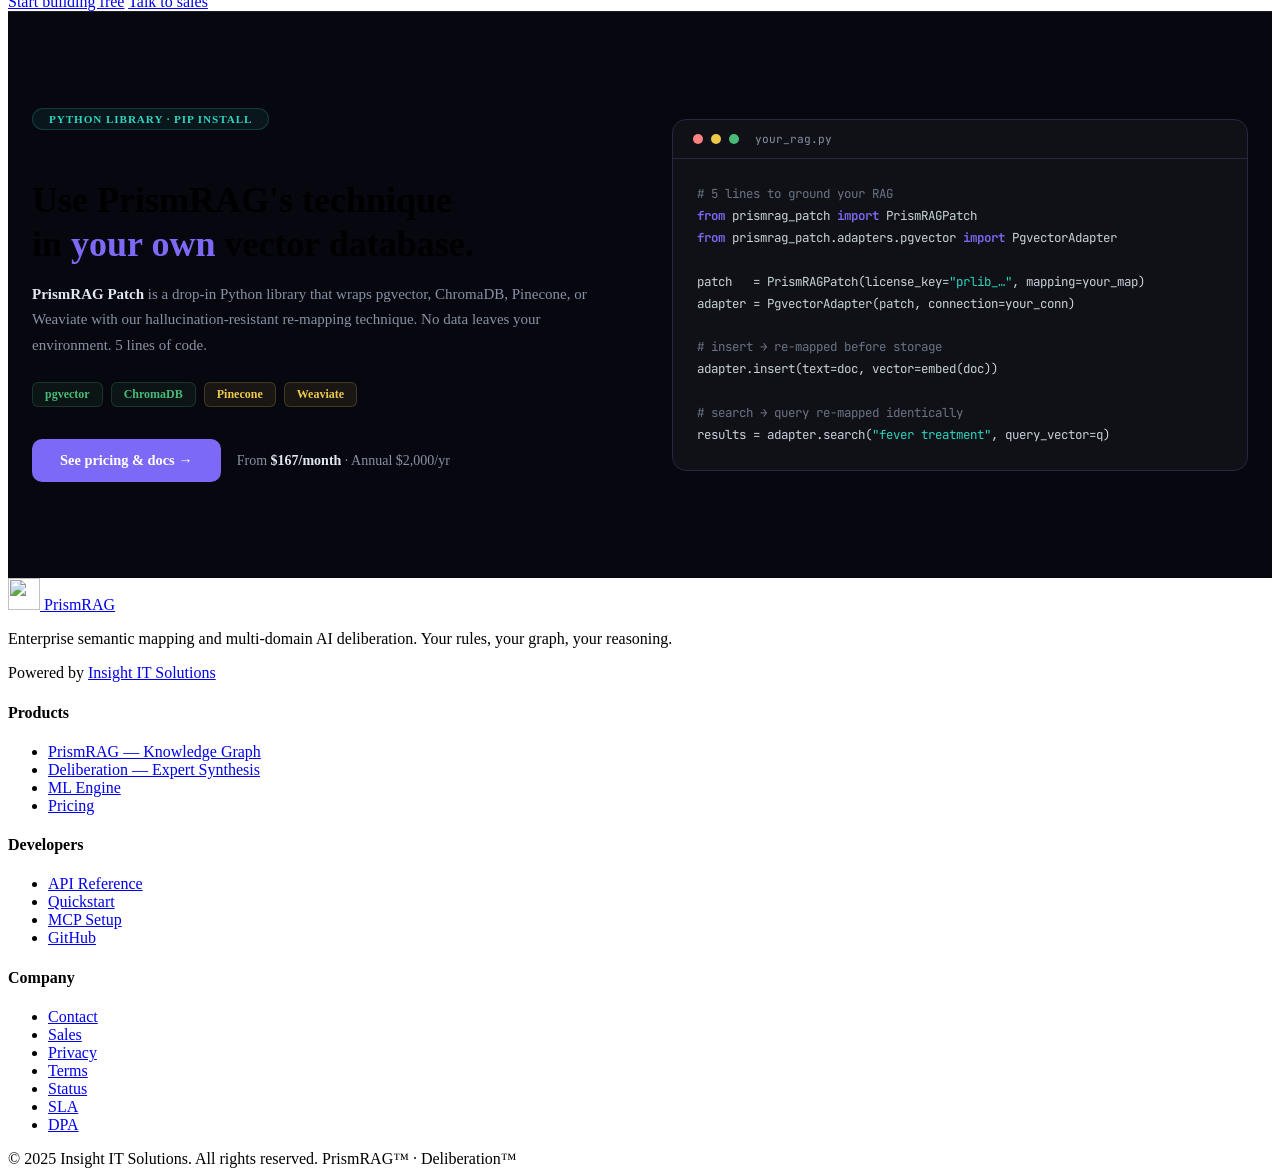
==== commit 4735051a: "Add PrismRAG Patch library product — licensing backend, product page, homepage teaser - prismrag/api" ====
--- a/web/index.html
+++ b/web/index.html
@@ -1015,6 +1015,56 @@
   </div>
 </section>
 
+<!-- ── PRISMRAG PATCH LIBRARY ─────────────────────────────────────────── -->
+<section style="padding:96px 24px;background:#07070f;border-top:1px solid #1a1d2e;" id="prismrag-patch">
+  <div class="container">
+    <div style="display:grid;grid-template-columns:1fr 1fr;gap:64px;align-items:center;">
+      <div>
+        <div style="display:inline-block;background:rgba(45,212,191,.08);border:1px solid rgba(45,212,191,.2);color:#2dd4bf;border-radius:100px;padding:4px 16px;font-size:.7rem;font-weight:700;letter-spacing:.08em;text-transform:uppercase;margin-bottom:20px;">Python Library · pip install</div>
+        <h2 style="font-size:clamp(1.6rem,3vw,2.25rem);font-weight:800;line-height:1.2;margin-bottom:16px;">
+          Use PrismRAG's technique<br/>in <em style="color:#7c6af7;font-style:normal;">your own</em> vector database.
+        </h2>
+        <p style="color:#8892a4;font-size:.9375rem;line-height:1.7;margin-bottom:24px;">
+          <strong style="color:#e2e8f0;">PrismRAG Patch</strong> is a drop-in Python library that wraps pgvector, ChromaDB, Pinecone, or Weaviate
+          with our hallucination-resistant re-mapping technique. No data leaves your environment. 5 lines of code.
+        </p>
+        <div style="display:flex;gap:8px;flex-wrap:wrap;margin-bottom:32px;">
+          <span style="background:rgba(72,187,120,.08);border:1px solid rgba(72,187,120,.2);color:#48bb78;border-radius:6px;padding:4px 12px;font-size:.75rem;font-weight:600;">pgvector</span>
+          <span style="background:rgba(72,187,120,.08);border:1px solid rgba(72,187,120,.2);color:#48bb78;border-radius:6px;padding:4px 12px;font-size:.75rem;font-weight:600;">ChromaDB</span>
+          <span style="background:rgba(236,201,75,.08);border:1px solid rgba(236,201,75,.2);color:#ecc94b;border-radius:6px;padding:4px 12px;font-size:.75rem;font-weight:600;">Pinecone</span>
+          <span style="background:rgba(236,201,75,.08);border:1px solid rgba(236,201,75,.2);color:#ecc94b;border-radius:6px;padding:4px 12px;font-size:.75rem;font-weight:600;">Weaviate</span>
+        </div>
+        <div style="display:flex;gap:16px;flex-wrap:wrap;align-items:center;">
+          <a href="/prismrag-lib.html" style="display:inline-flex;align-items:center;gap:8px;padding:13px 28px;background:#7c6af7;color:#fff;border-radius:10px;font-weight:700;font-size:.9rem;text-decoration:none;">
+            See pricing &amp; docs →
+          </a>
+          <span style="color:#8892a4;font-size:.875rem;">From <strong style="color:#e2e8f0;">$167/month</strong> · Annual $2,000/yr</span>
+        </div>
+      </div>
+      <div style="background:#0f1117;border:1px solid #252840;border-radius:14px;overflow:hidden;">
+        <div style="padding:12px 20px;border-bottom:1px solid #252840;display:flex;align-items:center;gap:8px;">
+          <div style="width:10px;height:10px;border-radius:50%;background:#fc8181;"></div>
+          <div style="width:10px;height:10px;border-radius:50%;background:#ecc94b;"></div>
+          <div style="width:10px;height:10px;border-radius:50%;background:#48bb78;"></div>
+          <span style="font-size:.7rem;color:#8892a4;font-family:'JetBrains Mono',monospace;margin-left:8px;">your_rag.py</span>
+        </div>
+        <pre style="padding:24px;font-family:'JetBrains Mono',monospace;font-size:.78rem;line-height:1.75;color:#c9d1d9;overflow-x:auto;margin:0;"><span style="color:#6a7384;"># 5 lines to ground your RAG</span>
+<span style="color:#7c6af7;font-weight:600;">from</span> prismrag_patch <span style="color:#7c6af7;font-weight:600;">import</span> PrismRAGPatch
+<span style="color:#7c6af7;font-weight:600;">from</span> prismrag_patch.adapters.pgvector <span style="color:#7c6af7;font-weight:600;">import</span> PgvectorAdapter
+
+patch   = PrismRAGPatch(license_key=<span style="color:#2dd4bf;">"prlib_…"</span>, mapping=your_map)
+adapter = PgvectorAdapter(patch, connection=your_conn)
+
+<span style="color:#6a7384;"># insert → re-mapped before storage</span>
+adapter.insert(text=doc, vector=embed(doc))
+
+<span style="color:#6a7384;"># search → query re-mapped identically</span>
+results = adapter.search(<span style="color:#2dd4bf;">"fever treatment"</span>, query_vector=q)</pre>
+      </div>
+    </div>
+  </div>
+</section>
+
 <!-- ── FOOTER ────────────────────────────────────────────────────────────── -->
 <footer class="footer">
   <div class="container">
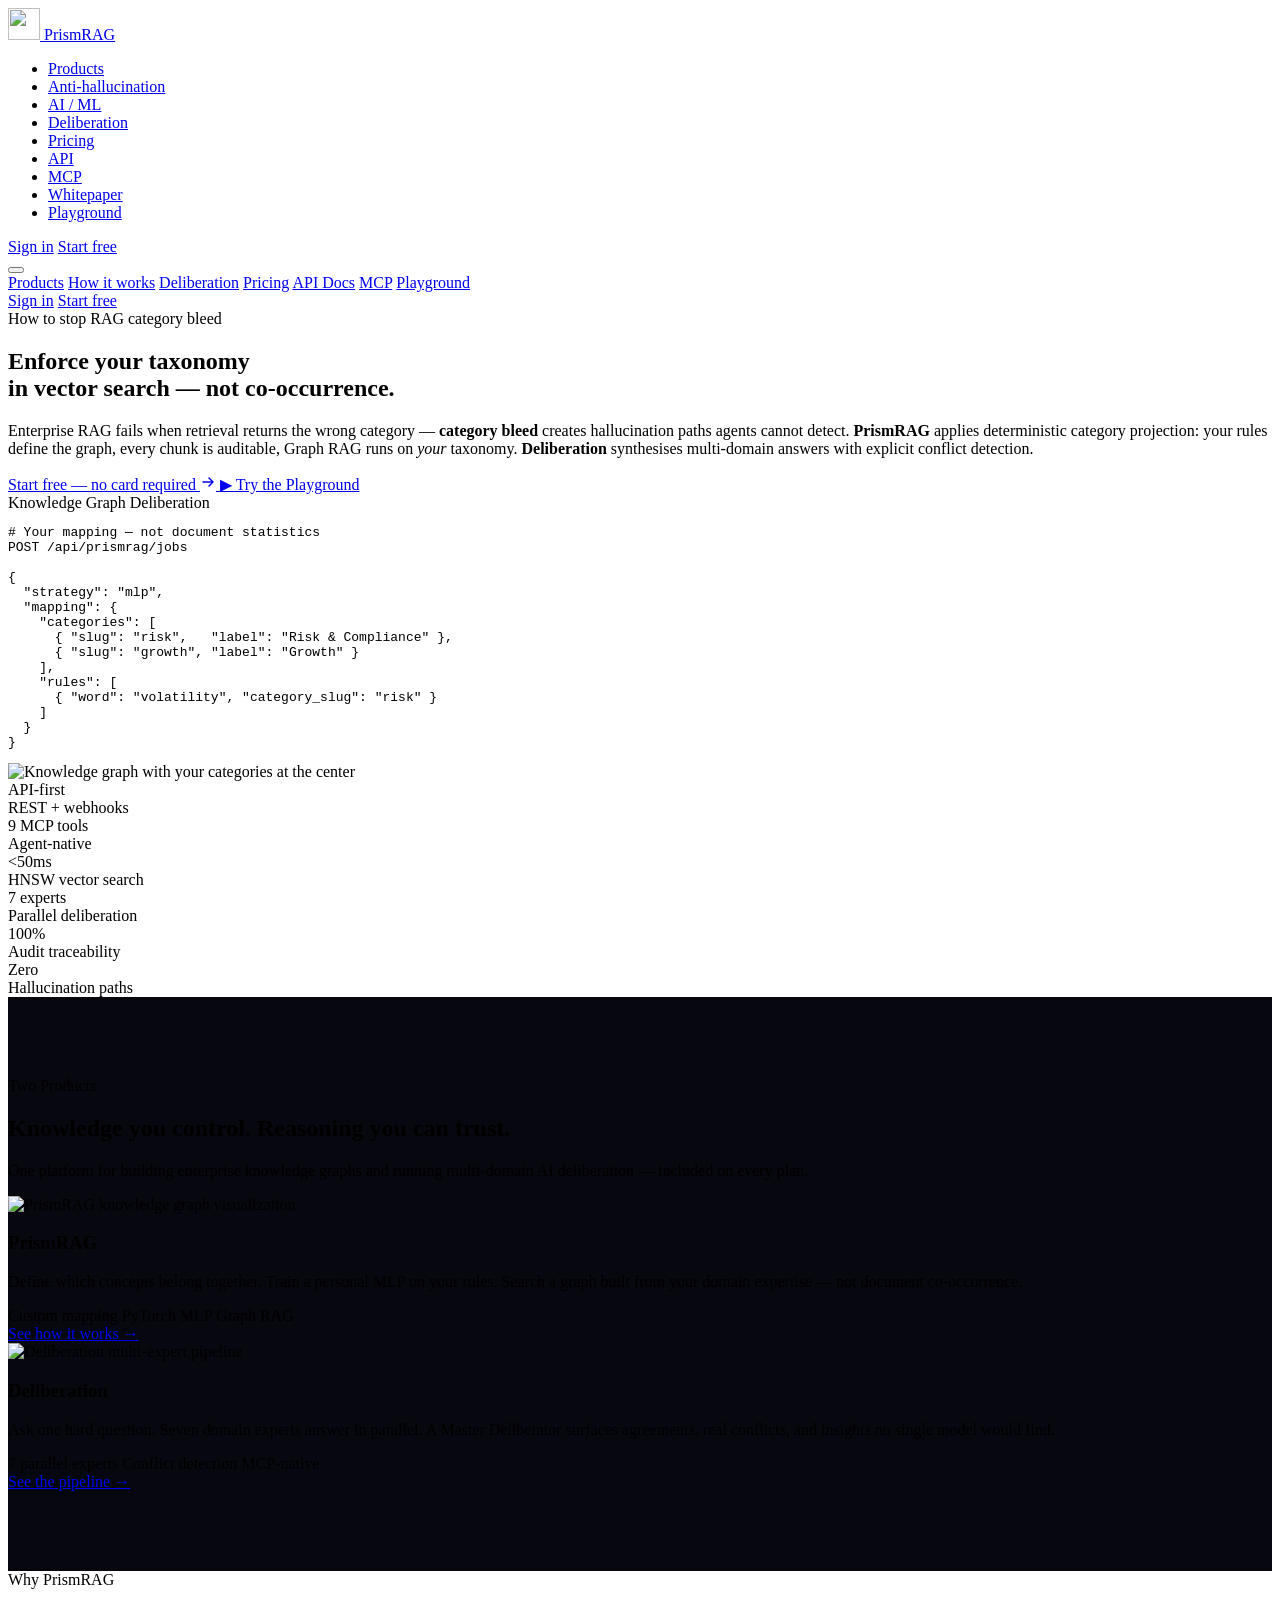
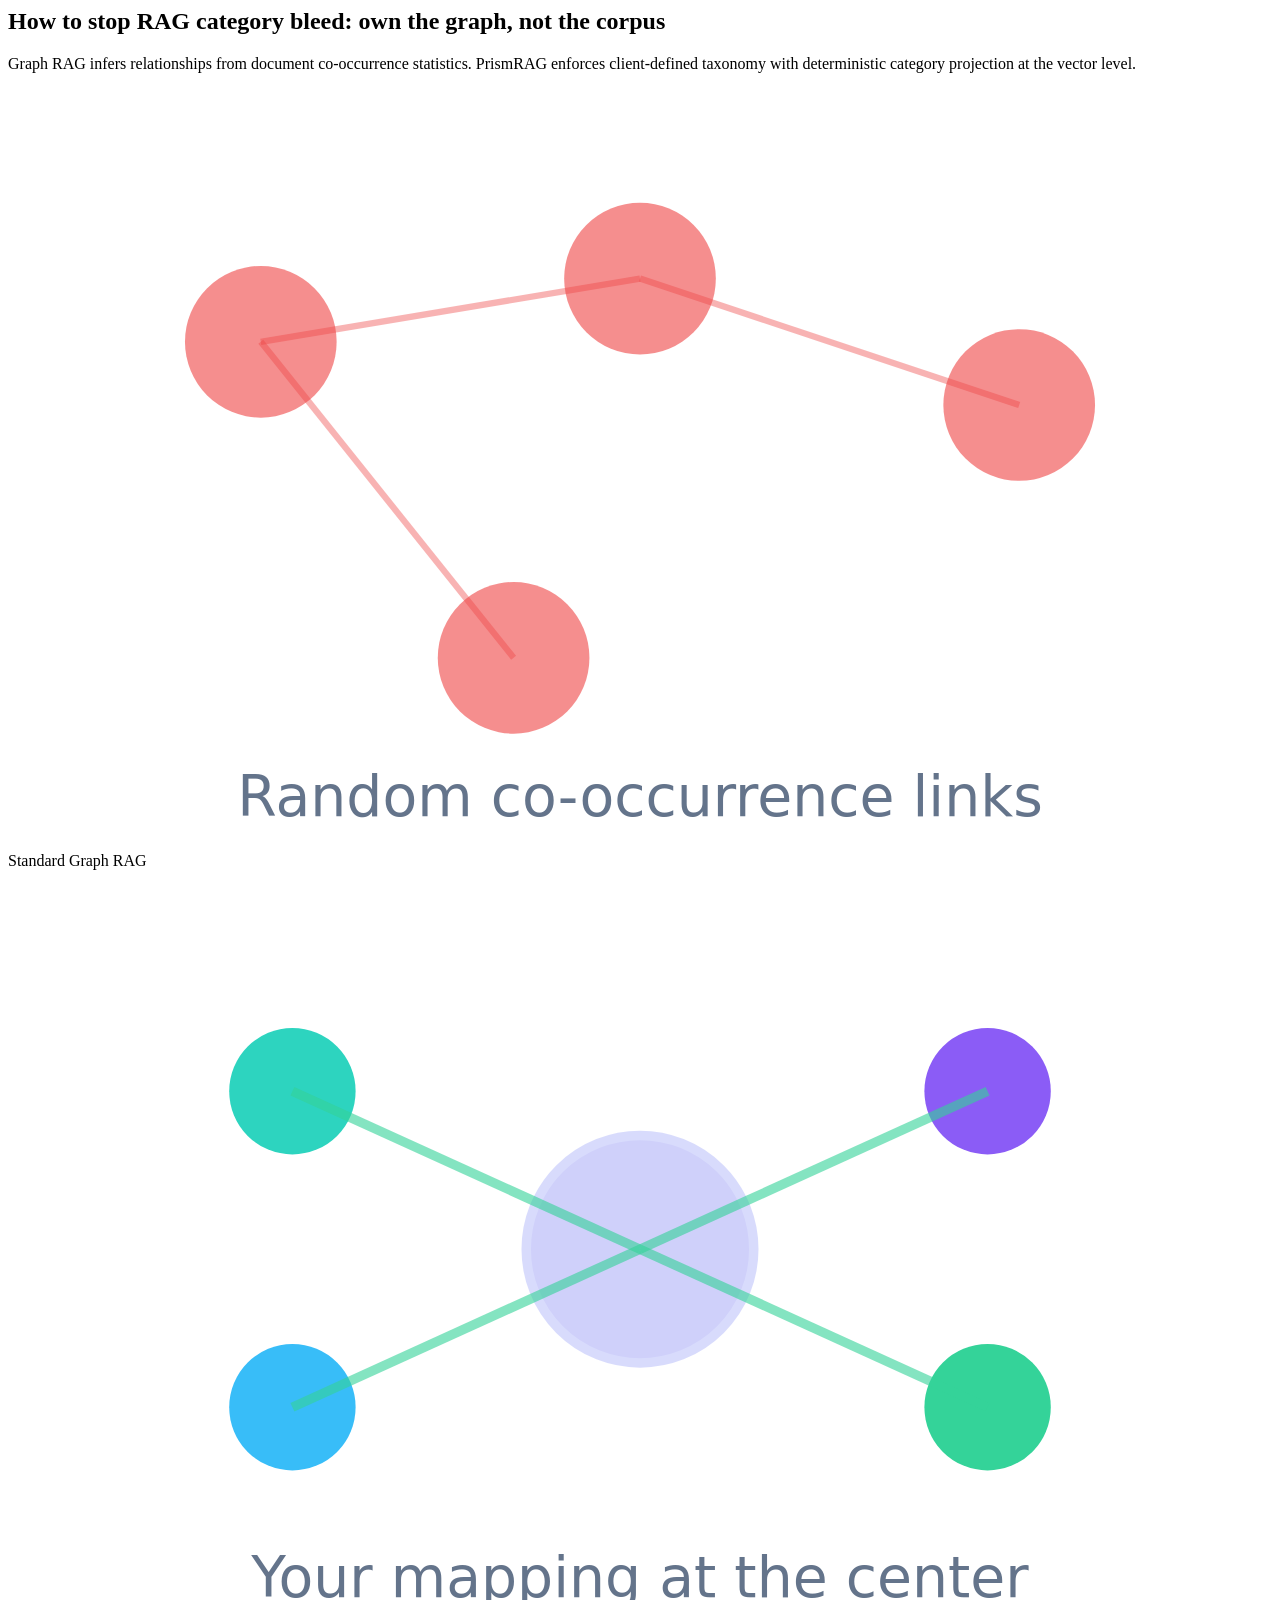
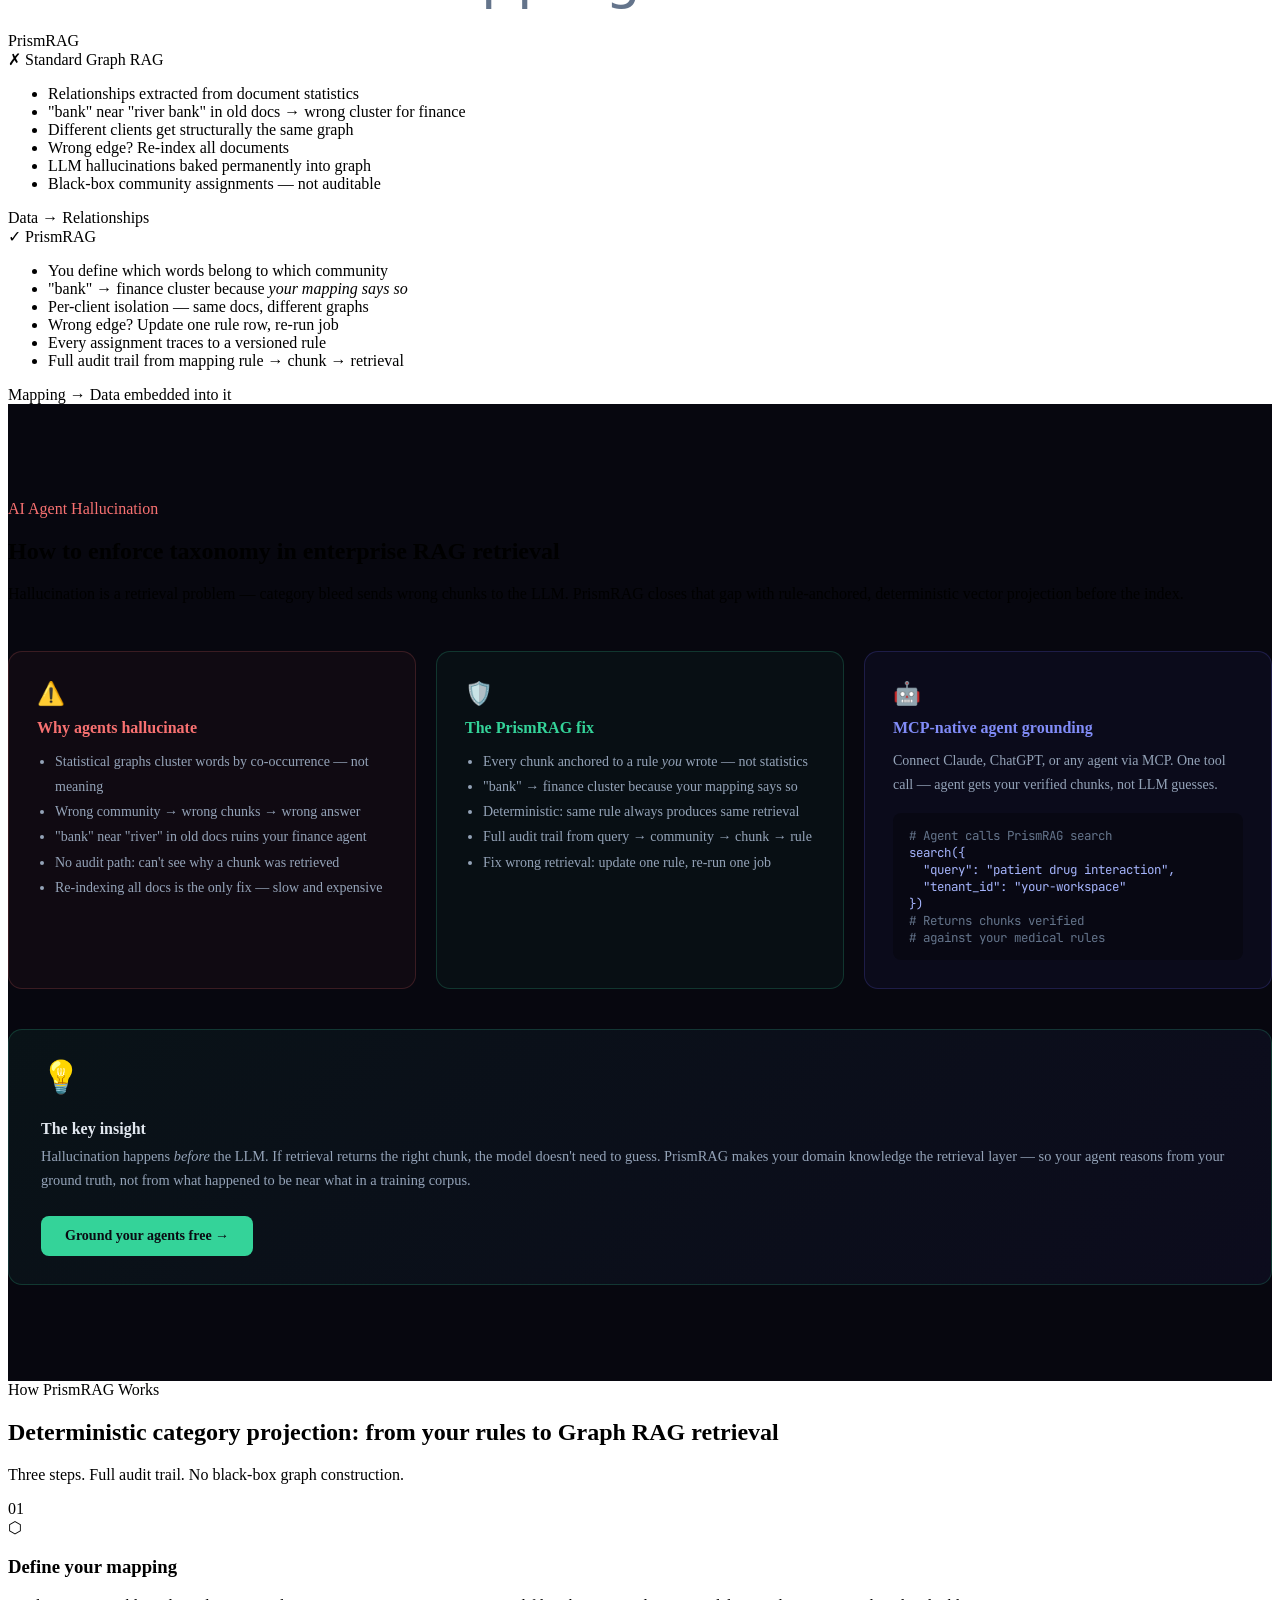
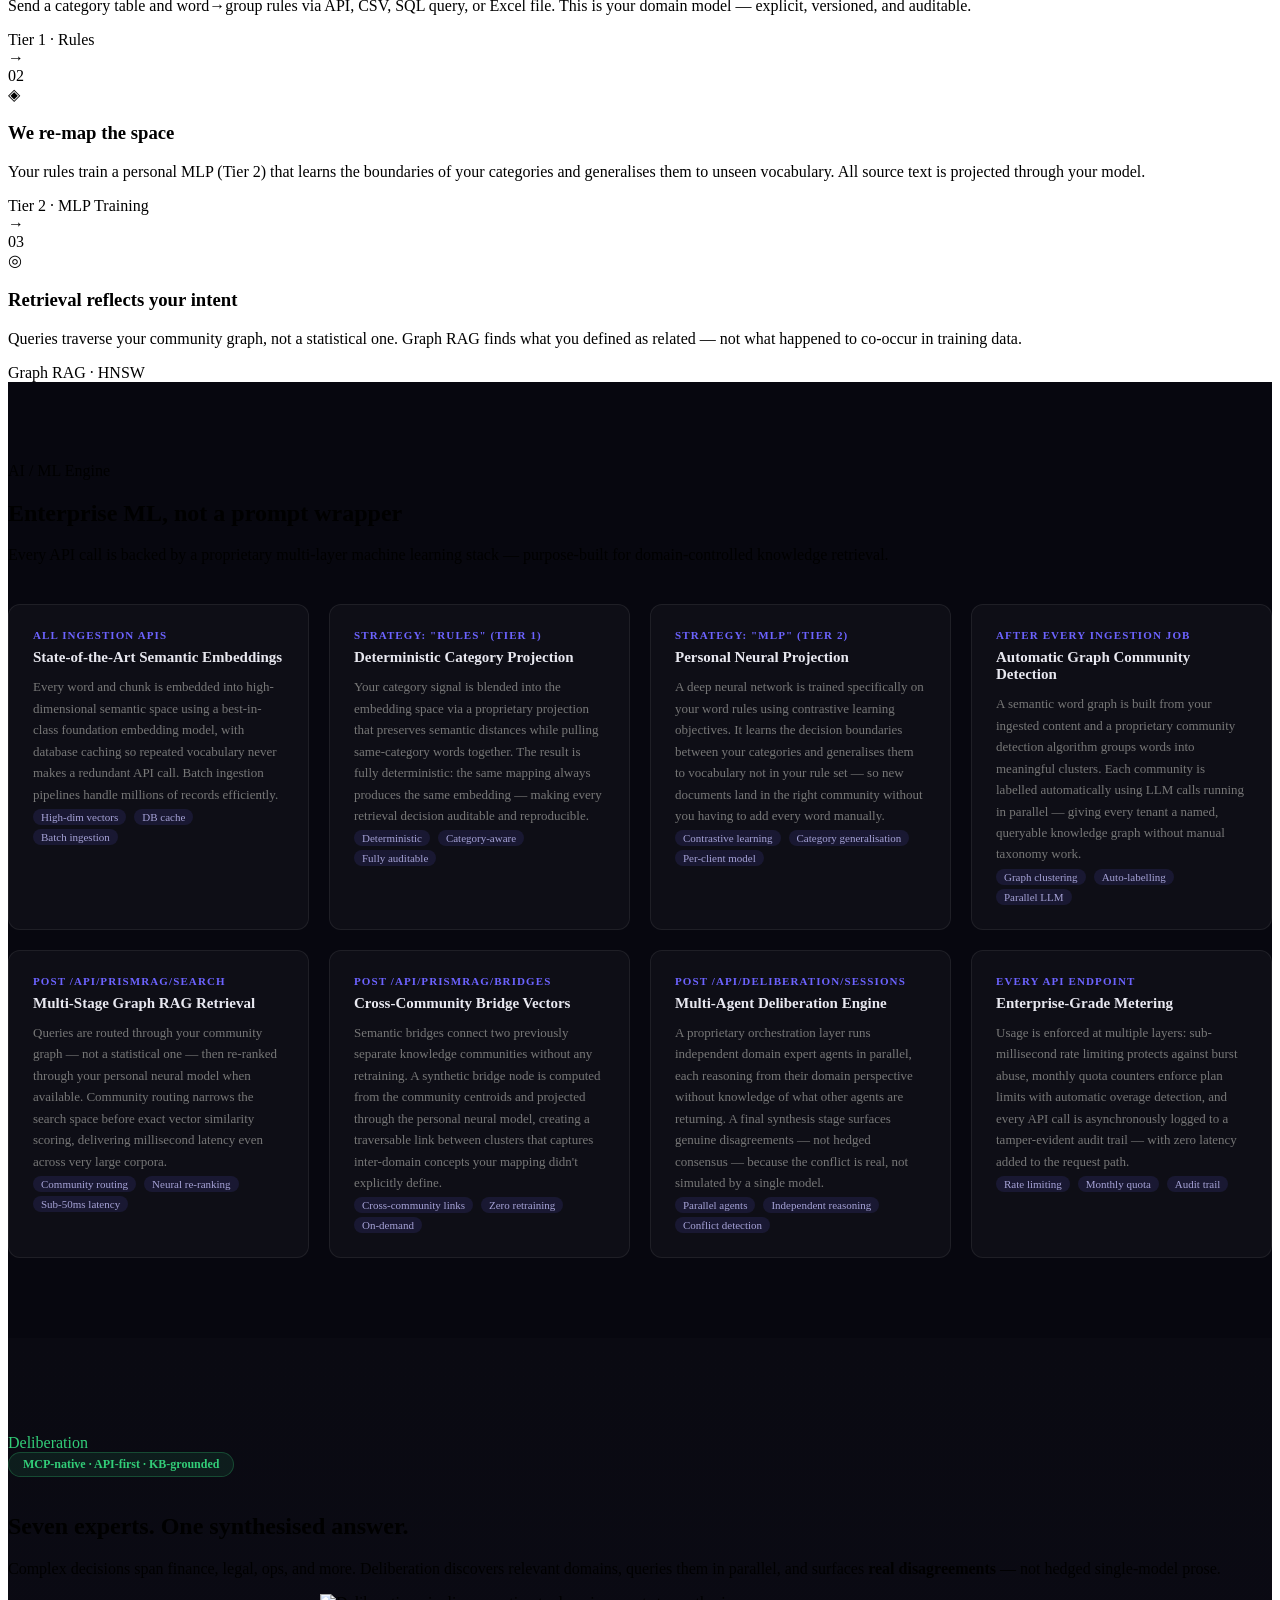
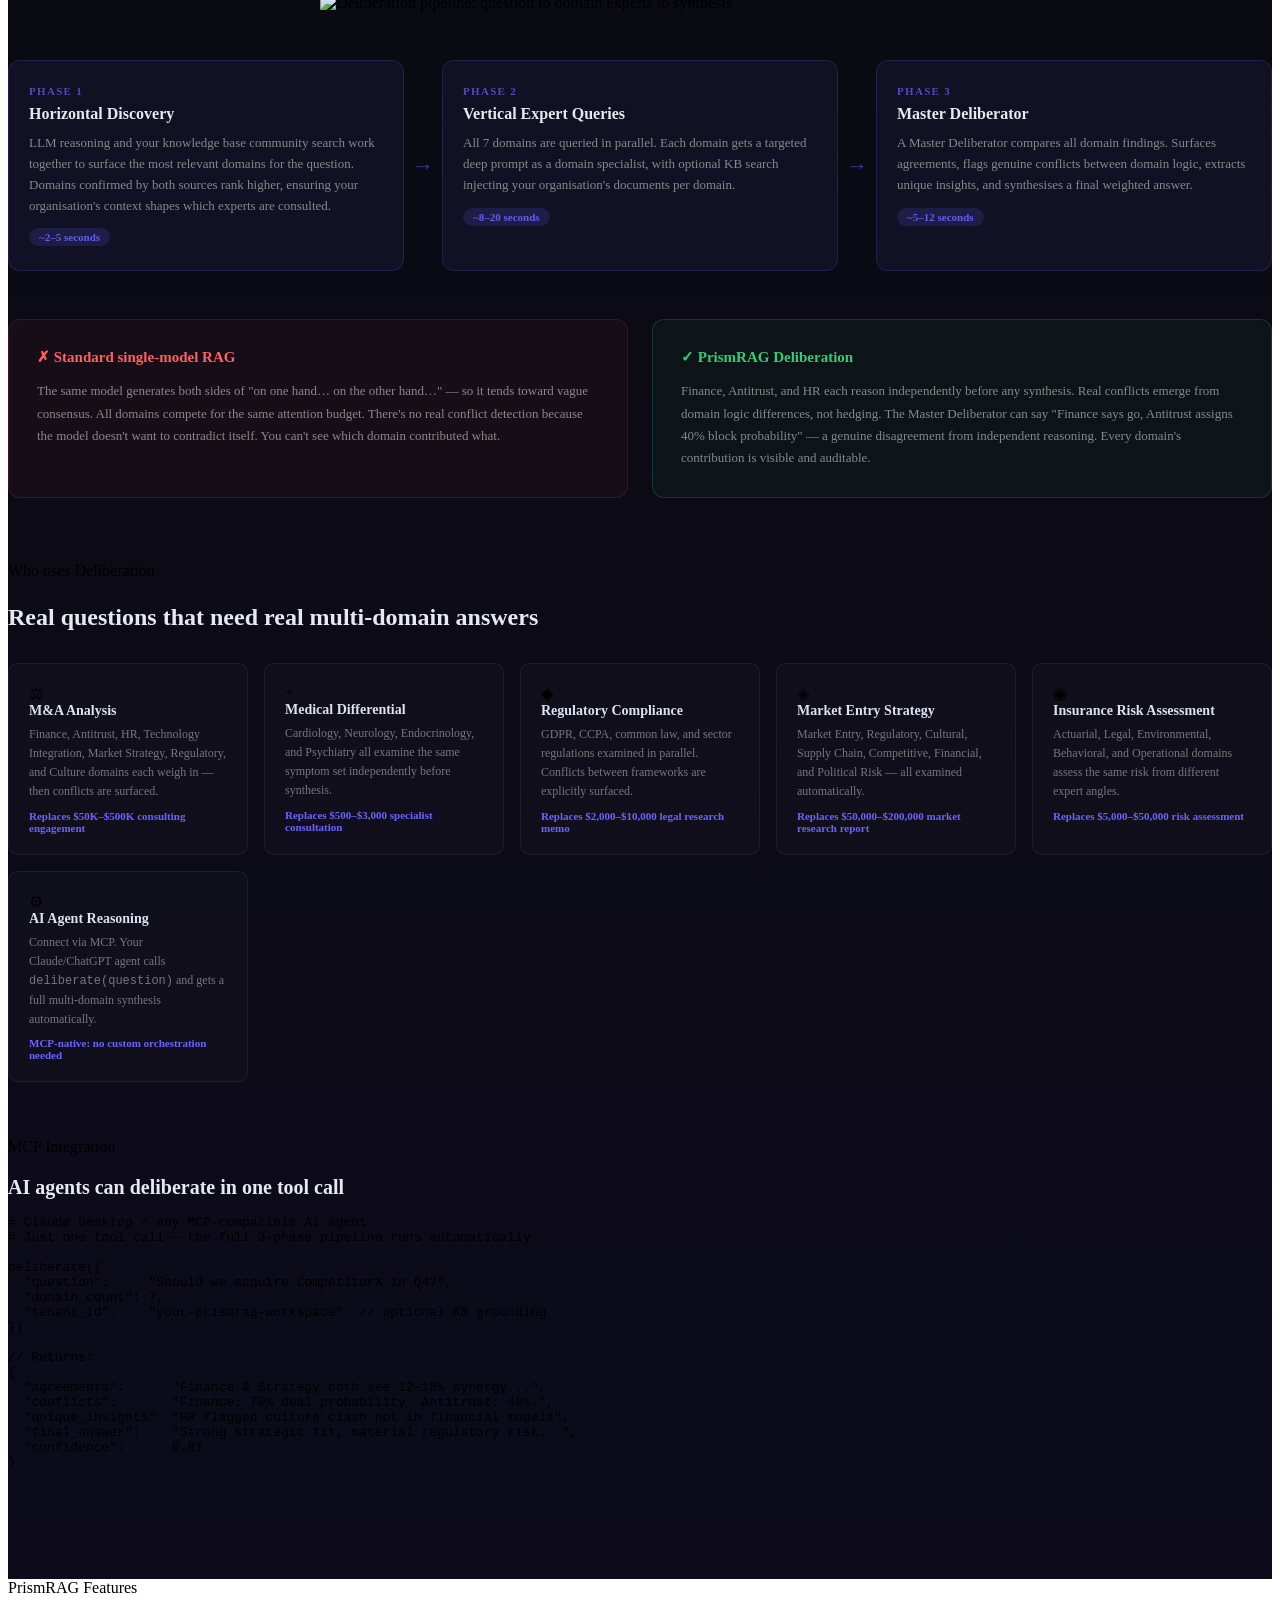
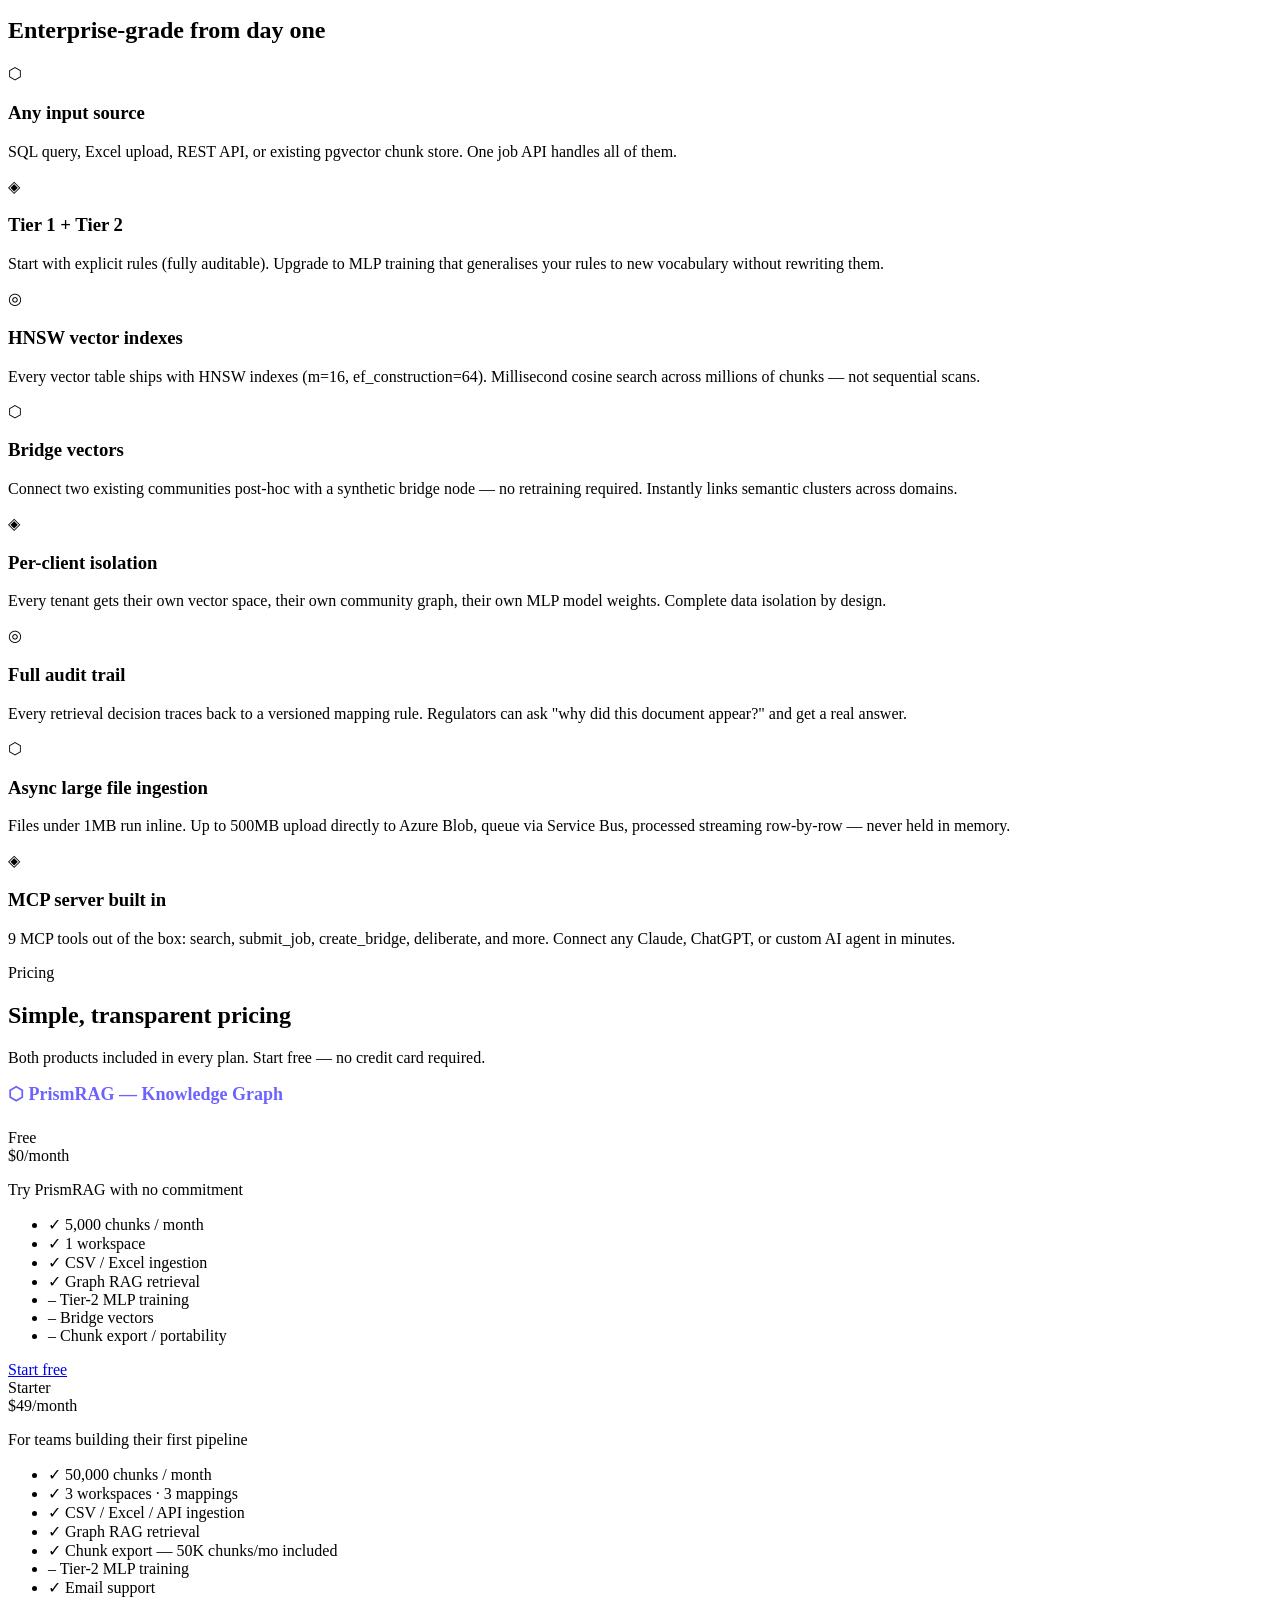
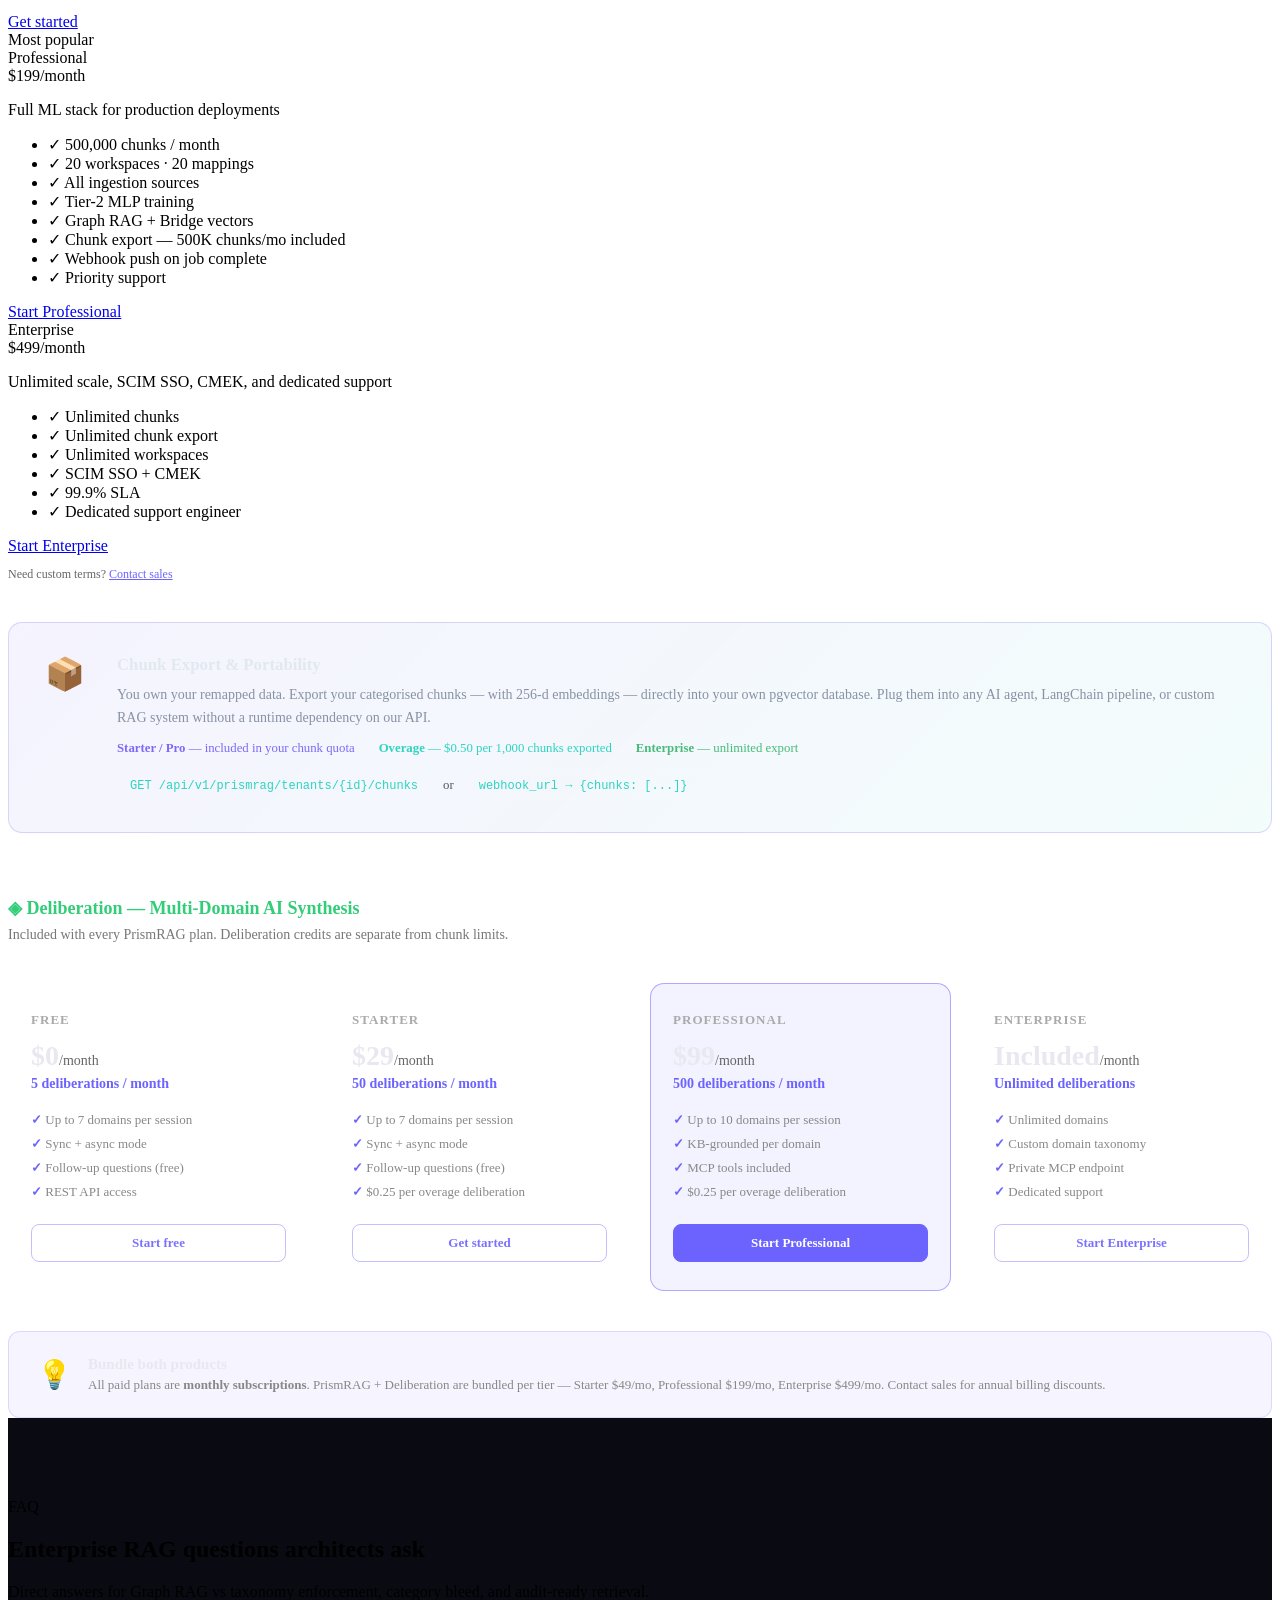
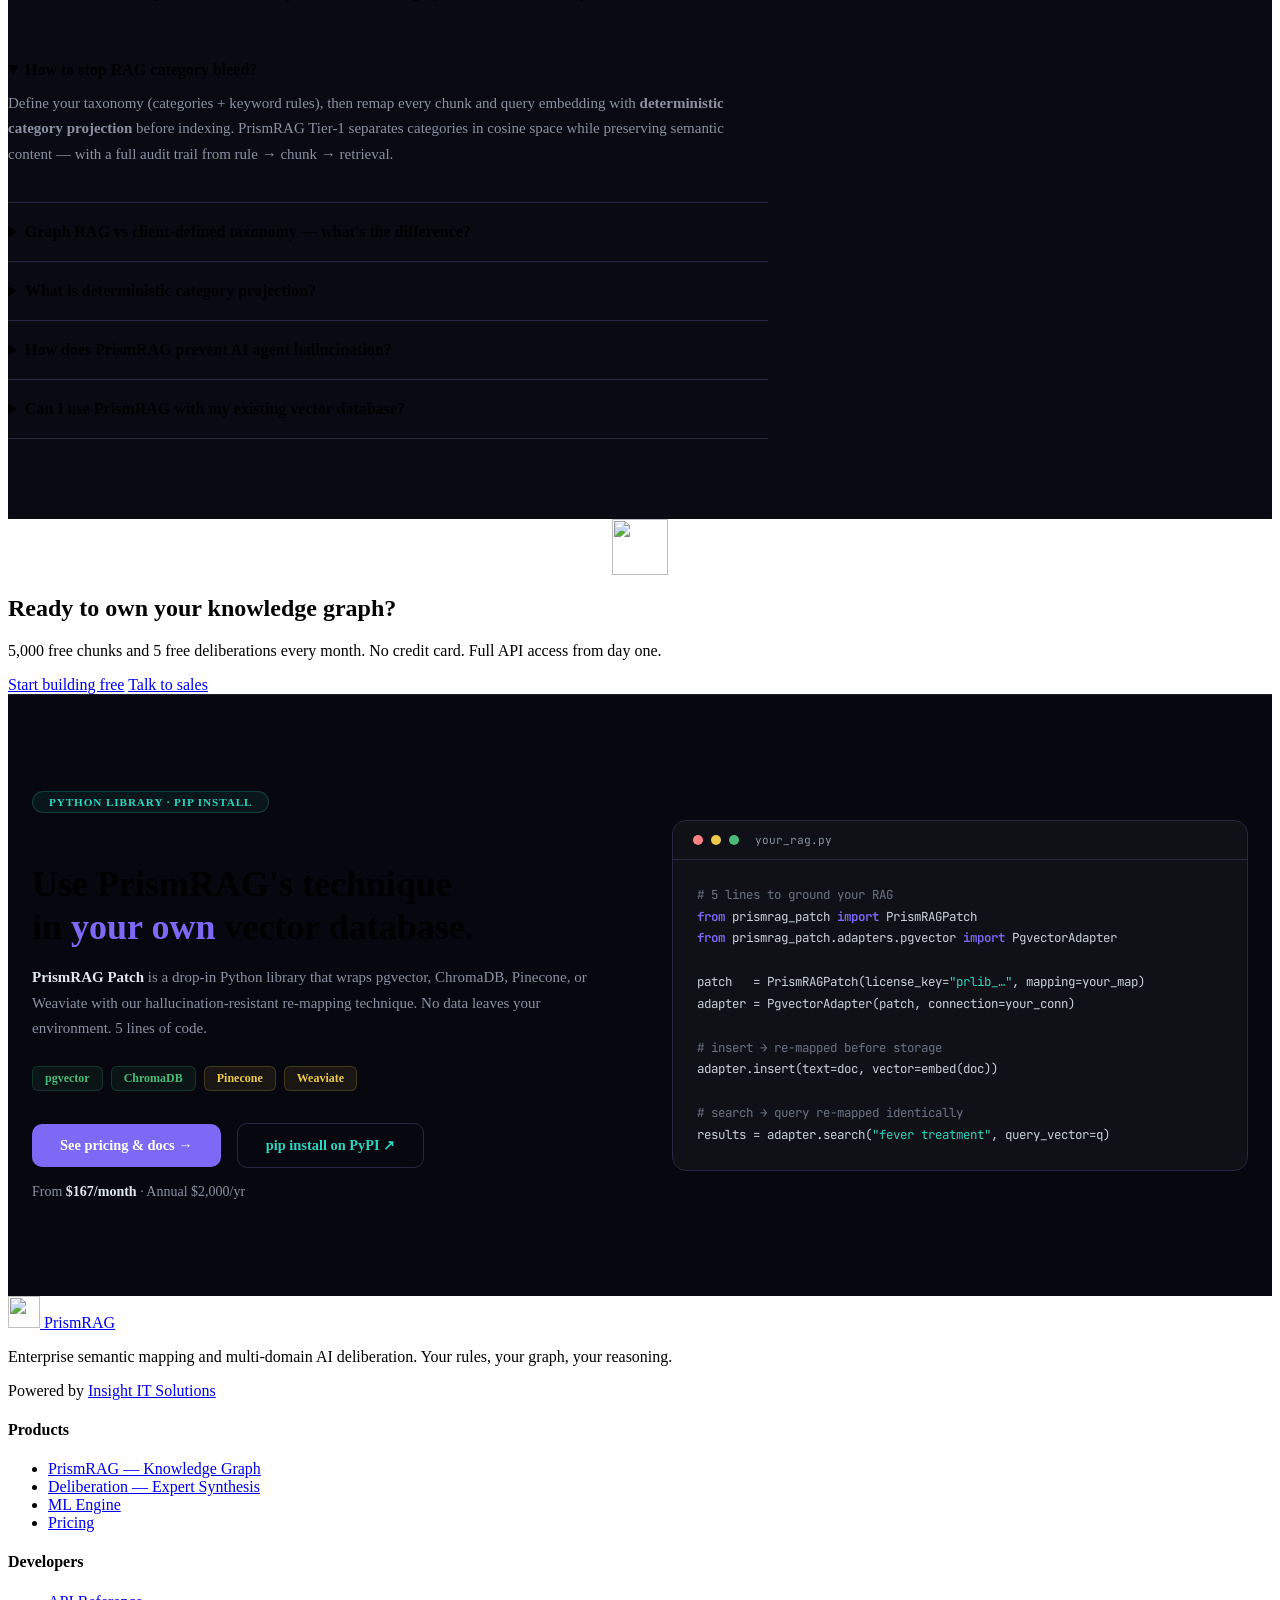
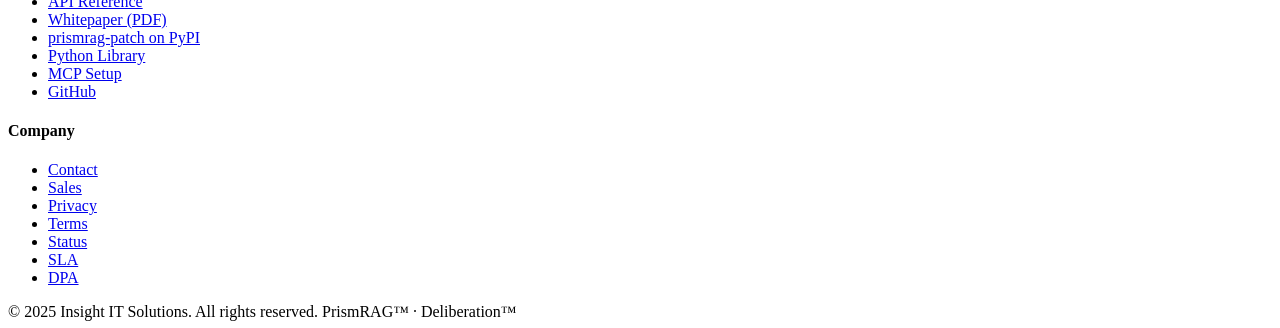
==== commit d7663751: "[publish] SEO: sitemap, schema markup, zero-click FAQ, whitepaper page, PyPI backlinks Add sitemap.x" ====
--- a/web/index.html
+++ b/web/index.html
@@ -1,28 +1,28 @@
-<!DOCTYPE html>
+﻿<!DOCTYPE html>
 <html lang="en">
 <head>
   <meta charset="UTF-8"/>
   <meta name="viewport" content="width=device-width, initial-scale=1.0"/>
 
   <!-- ── Primary SEO ─────────────────────────────────────────────────────── -->
-  <title>PrismRAG — Stop AI Agent Hallucination | Enterprise Knowledge Graph & Deliberation</title>
-  <meta name="description" content="PrismRAG grounds AI agents in your verified knowledge — not statistical document co-occurrence. Auditable rules, deterministic retrieval, zero hallucination paths. Enterprise RAG, MCP-native."/>
-  <meta name="keywords" content="AI agent hallucination, RAG hallucination fix, grounded AI agents, Graph RAG, enterprise RAG, semantic mapping, knowledge graph, AI deliberation, multi-domain AI, vector search, pgvector, MCP server, enterprise AI, knowledge base API, RAG alternative, agent grounding"/>
-  <link rel="canonical" href="https://prismrag.io/"/>
+  <title>How to Stop RAG Category Bleed | PrismRAG — Taxonomy-Grounded Enterprise Graph RAG</title>
+  <meta name="description" content="How to stop RAG category bleed and enforce client-defined taxonomy in vector search. Deterministic category projection beats statistical Graph RAG. Auditable enterprise RAG + MCP-native agents."/>
+  <meta name="keywords" content="RAG category bleed, how to stop RAG category bleed, Graph RAG vs client taxonomy, enterprise RAG audit trail, deterministic category projection, vector taxonomy enforcement, AI agent hallucination, Graph RAG alternative, semantic mapping, knowledge graph, MCP server, prismrag-patch"/>
+  <link rel="canonical" href="https://prismrag.insightits.com/"/>
 
   <!-- ── Open Graph (social + AI crawlers) ────────────────────────────────── -->
   <meta property="og:type" content="website"/>
-  <meta property="og:url" content="https://prismrag.io/"/>
-  <meta property="og:title" content="PrismRAG — Enterprise Knowledge Graph & AI Deliberation Platform"/>
-  <meta property="og:description" content="Define your own knowledge graph. Run multi-domain AI deliberation. Enterprise-grade semantic search and reasoning, API-first and MCP-native."/>
-  <meta property="og:image" content="https://prismrag.io/static/img/og-image.svg"/>
+  <meta property="og:url" content="https://prismrag.insightits.com/"/>
+  <meta property="og:title" content="How to Stop RAG Category Bleed — PrismRAG Enterprise Graph RAG"/>
+  <meta property="og:description" content="Enforce your taxonomy in vector search — not document co-occurrence. Deterministic category projection, full audit trail, Graph RAG on your rules."/>
+  <meta property="og:image" content="https://prismrag.insightits.com/static/img/og-image.svg"/>
   <meta property="og:site_name" content="PrismRAG"/>
 
   <!-- ── Twitter Card ──────────────────────────────────────────────────────── -->
   <meta name="twitter:card" content="summary_large_image"/>
-  <meta name="twitter:title" content="PrismRAG — Enterprise Knowledge Graph & AI Deliberation"/>
-  <meta name="twitter:description" content="Stop letting documents define your knowledge graph. PrismRAG lets you define it. Plus: multi-domain AI deliberation for deep, complex questions."/>
-  <meta name="twitter:image" content="https://prismrag.io/static/img/og-image.svg"/>
+  <meta name="twitter:title" content="How to Stop RAG Category Bleed — PrismRAG"/>
+  <meta name="twitter:description" content="Client-defined taxonomy + deterministic vector projection. Stop category bleed in enterprise RAG. Free tier + pip library."/>
+  <meta name="twitter:image" content="https://prismrag.insightits.com/static/img/og-image.svg"/>
 
   <link rel="icon" href="/static/img/logo.svg" type="image/svg+xml"/>
 
@@ -37,13 +37,29 @@
     "@context": "https://schema.org",
     "@type": "Organization",
     "name": "Insight IT Solutions",
-    "url": "https://prismrag.io",
-    "logo": "https://prismrag.io/static/logo.png",
+    "url": "https://prismrag.insightits.com",
+    "logo": "https://prismrag.insightits.com/static/img/logo.svg",
     "contactPoint": [
-      { "@type": "ContactPoint", "email": "hello@prismrag.io", "contactType": "customer support" },
-      { "@type": "ContactPoint", "email": "sales@prismrag.io", "contactType": "sales" }
+      { "@type": "ContactPoint", "email": "prismrag@insightits.com", "contactType": "customer support" },
+      { "@type": "ContactPoint", "email": "prismrag@insightits.com", "contactType": "sales" }
     ],
-    "sameAs": ["https://github.com/insightits/prismrag"]
+    "sameAs": [
+      "https://github.com/aminparva84/InsightPrismRAG",
+      "https://pypi.org/project/prismrag-patch/",
+      "https://insightits.com"
+    ]
+  }
+  </script>
+
+  <!-- ── Structured Data — WebSite ─────────────────────────────────────────── -->
+  <script type="application/ld+json">
+  {
+    "@context": "https://schema.org",
+    "@type": "WebSite",
+    "name": "PrismRAG",
+    "url": "https://prismrag.insightits.com",
+    "description": "Enterprise semantic re-mapping engine — stop RAG category bleed with client-defined taxonomy and deterministic vector projection.",
+    "publisher": { "@type": "Organization", "name": "Insight IT Solutions" }
   }
   </script>
 
@@ -54,9 +70,13 @@
     "@type": "SoftwareApplication",
     "name": "PrismRAG — Semantic Re-mapping Engine",
     "applicationCategory": "BusinessApplication",
+    "applicationSubCategory": "Enterprise SaaS / RAG Platform",
     "operatingSystem": "Cloud / API",
-    "url": "https://prismrag.io",
-    "description": "Enterprise semantic re-mapping engine. Replaces Graph RAG statistical relationship derivation with client-defined mapping strategies. Tier-1 deterministic rules and Tier-2 personal neural projections give every client a fully isolated knowledge graph from the same source documents.",
+    "url": "https://prismrag.insightits.com",
+    "downloadUrl": "https://pypi.org/project/prismrag-patch/",
+    "installUrl": "https://pypi.org/project/prismrag-patch/",
+    "softwareHelp": "https://prismrag.insightits.com/whitepaper.html",
+    "description": "Enterprise semantic re-mapping engine. Stops RAG category bleed by enforcing client-defined taxonomy via Tier-1 deterministic category projection. Replaces Graph RAG statistical relationship derivation with auditable mapping rules. Every client gets a fully isolated knowledge graph from the same source documents.",
     "offers": [
       { "@type": "Offer", "name": "Free", "price": "0", "priceCurrency": "USD", "description": "5,000 chunks/month" },
       { "@type": "Offer", "name": "Starter", "price": "49", "priceCurrency": "USD", "billingIncrement": "month" },
@@ -87,7 +107,7 @@
     "name": "PrismRAG Deliberation — Multi-Domain AI Expert Synthesis",
     "applicationCategory": "BusinessApplication",
     "operatingSystem": "Cloud / API",
-    "url": "https://prismrag.io/#deliberation",
+    "url": "https://prismrag.insightits.com/#deliberation",
     "description": "Multi-domain AI deliberation platform. Ask one complex question and receive synthesised answers from independent domain expert agents, with explicit agreement and conflict detection. Grounded in your knowledge base via PrismRAG when connected.",
     "offers": [
       { "@type": "Offer", "name": "Free", "price": "0", "priceCurrency": "USD", "description": "5 deliberations/month" },
@@ -114,6 +134,38 @@
     "@context": "https://schema.org",
     "@type": "FAQPage",
     "mainEntity": [
+      {
+        "@type": "Question",
+        "name": "How to stop RAG category bleed?",
+        "acceptedAnswer": {
+          "@type": "Answer",
+          "text": "RAG category bleed occurs when vector similarity returns chunks from the wrong domain category — e.g. finance 'exposure' matching investment docs instead of risk docs. Stop it by enforcing taxonomy at the vector level before indexing: define categories and keyword rules, then apply deterministic category projection to every chunk and query embedding. PrismRAG implements this as Tier-1 projection — same rule always produces same category placement, with full audit trail from mapping rule to retrieval result."
+        }
+      },
+      {
+        "@type": "Question",
+        "name": "How is Graph RAG different from client-defined taxonomy in RAG?",
+        "acceptedAnswer": {
+          "@type": "Answer",
+          "text": "Standard Graph RAG derives relationships from document co-occurrence statistics — the documents decide which concepts are related. Client-defined taxonomy inverts this: you define a mapping (categories + word rules), and all data is embedded into your model of the world. This gives every client a completely different knowledge graph from the same documents, with full audit traceability from mapping rule to retrieval result."
+        }
+      },
+      {
+        "@type": "Question",
+        "name": "What is deterministic category projection in RAG?",
+        "acceptedAnswer": {
+          "@type": "Answer",
+          "text": "Deterministic category projection is a mathematical vector remapping technique: given a semantic embedding and a client-defined taxonomy, infer the category from weighted keyword rules, then blend the vector toward a category-specific direction on the unit sphere. No training, no API call, no randomness — identical inputs always produce identical outputs. PrismRAG Tier-1 uses blend coefficient alpha=0.35 by default, separating categories in cosine search while preserving semantic content."
+        }
+      },
+      {
+        "@type": "Question",
+        "name": "How to enforce taxonomy in vector search for enterprise RAG?",
+        "acceptedAnswer": {
+          "@type": "Answer",
+          "text": "Enterprise taxonomy enforcement requires hard category boundaries at retrieval time, not soft re-ranking hints. PrismRAG enforces taxonomy in three layers: (1) weighted keyword rules assign each chunk a category at ingest, (2) Tier-1 vector projection nudges embeddings toward category-specific directions, (3) optional SQL-level category filters guarantee isolation. Every retrieval traces to a versioned mapping rule — required for regulated industries and compliance audits."
+        }
+      },
       {
         "@type": "Question",
         "name": "What is PrismRAG and how is it different from Graph RAG?",
@@ -240,12 +292,12 @@
     <ul class="nav-links">
       <li><a href="#products">Products</a></li>
       <li><a href="#agent-hallucination">Anti-hallucination</a></li>
-      <li><a href="#how-it-works">How it works</a></li>
       <li><a href="#ml-engine">AI / ML</a></li>
       <li><a href="#deliberation">Deliberation</a></li>
       <li><a href="#pricing">Pricing</a></li>
       <li><a href="/api-docs.html">API</a></li>
       <li><a href="/mcp.html">MCP</a></li>
+      <li><a href="/whitepaper.html">Whitepaper</a></li>
       <li><a href="/playground.html">Playground</a></li>
     </ul>
     <div class="nav-cta">
@@ -280,14 +332,15 @@
   <div class="container">
     <div class="hero-layout">
       <div class="hero-copy">
-        <div class="hero-badge">The fix for AI agent hallucination</div>
+        <div class="hero-badge">How to stop RAG category bleed</div>
         <h1 class="hero-h1">
-          Stop letting documents<br/>
-          <span class="gradient-text">define your knowledge graph.</span>
+          Enforce your taxonomy<br/>
+          <span class="gradient-text">in vector search — not co-occurrence.</span>
         </h1>
         <p class="hero-sub">
-          AI agents hallucinate when retrieval returns the wrong chunks. <strong>PrismRAG</strong> grounds every chunk in your verified rules — auditable, deterministic, no hallucination path.
-          <strong>Deliberation</strong> runs seven independent domain experts in parallel, then surfaces real conflicts — not hedged single-model prose.
+          Enterprise RAG fails when retrieval returns the wrong category — <strong>category bleed</strong> creates hallucination paths agents cannot detect.
+          <strong>PrismRAG</strong> applies deterministic category projection: your rules define the graph, every chunk is auditable, Graph RAG runs on <em>your</em> taxonomy.
+          <strong>Deliberation</strong> synthesises multi-domain answers with explicit conflict detection.
         </p>
         <div class="hero-actions">
           <a href="/register.html" class="btn-hero-primary">
@@ -403,8 +456,8 @@
 <section class="problem-section" id="problem">
   <div class="container">
     <div class="section-label">Why PrismRAG</div>
-    <h2 class="section-h2">Your team should own the graph — not the corpus</h2>
-    <p class="section-sub">Graph RAG infers relationships from how often words appear together. PrismRAG embeds data into the structure you define.</p>
+    <h2 class="section-h2">How to stop RAG category bleed: own the graph, not the corpus</h2>
+    <p class="section-sub">Graph RAG infers relationships from document co-occurrence statistics. PrismRAG enforces client-defined taxonomy with deterministic category projection at the vector level.</p>
 
     <div class="compare-visual">
       <div class="compare-diagram bad">
@@ -472,8 +525,8 @@
 <section style="padding:96px 0;background:#07070f;" id="agent-hallucination">
   <div class="container">
     <div class="section-label" style="color:#f87171;">AI Agent Hallucination</div>
-    <h2 class="section-h2">Your agents are only as good as what they retrieve.</h2>
-    <p class="section-sub">Hallucination isn't a model problem — it's a retrieval problem. When an agent pulls the wrong chunk, it reasons from bad input and produces a confidently wrong answer. PrismRAG closes that gap at the source.</p>
+    <h2 class="section-h2">How to enforce taxonomy in enterprise RAG retrieval</h2>
+    <p class="section-sub">Hallucination is a retrieval problem — category bleed sends wrong chunks to the LLM. PrismRAG closes that gap with rule-anchored, deterministic vector projection before the index.</p>
 
     <div style="display:grid;grid-template-columns:repeat(auto-fit,minmax(280px,1fr));gap:20px;margin-top:48px;">
 
@@ -533,7 +586,7 @@
 <section class="how-section" id="how-it-works">
   <div class="container">
     <div class="section-label">How PrismRAG Works</div>
-    <h2 class="section-h2">From your rules to intelligent retrieval</h2>
+    <h2 class="section-h2">Deterministic category projection: from your rules to Graph RAG retrieval</h2>
     <p class="section-sub">Three steps. Full audit trail. No black-box graph construction.</p>
 
     <div class="steps-grid">
@@ -906,7 +959,7 @@
           <li><span class="check">✓</span> Dedicated support engineer</li>
         </ul>
         <a href="/register.html?plan=enterprise" class="plan-btn ghost" data-plan="enterprise">Start Enterprise</a>
-        <p style="font-size:12px;color:#666;margin-top:12px;">Need custom terms? <a href="mailto:sales@prismrag.io?subject=Enterprise%20Inquiry" style="color:#6c63ff;">Contact sales</a></p>
+        <p style="font-size:12px;color:#666;margin-top:12px;">Need custom terms? <a href="mailto:prismrag@insightits.com?subject=Enterprise%20Inquiry" style="color:#6c63ff;">Contact sales</a></p>
       </div>
     </div>
 
@@ -1000,6 +1053,38 @@
   </div>
 </section>
 
+<!-- ── FAQ (zero-click SEO) ──────────────────────────────────────────────── -->
+<section class="how-section" id="faq" style="padding:80px 0;background:#0a0a12;">
+  <div class="container">
+    <div class="section-label">FAQ</div>
+    <h2 class="section-h2">Enterprise RAG questions architects ask</h2>
+    <p class="section-sub">Direct answers for Graph RAG vs taxonomy enforcement, category bleed, and audit-ready retrieval.</p>
+
+    <div style="max-width:760px;margin-top:40px;">
+      <details style="border-bottom:1px solid #252840;padding:20px 0;" open>
+        <summary style="font-weight:700;cursor:pointer;font-size:1rem;">How to stop RAG category bleed?</summary>
+        <p style="color:#8892a4;margin-top:12px;font-size:.9375rem;line-height:1.7;">Define your taxonomy (categories + keyword rules), then remap every chunk and query embedding with <strong>deterministic category projection</strong> before indexing. PrismRAG Tier-1 separates categories in cosine space while preserving semantic content — with a full audit trail from rule → chunk → retrieval.</p>
+      </details>
+      <details style="border-bottom:1px solid #252840;padding:20px 0;">
+        <summary style="font-weight:700;cursor:pointer;font-size:1rem;">Graph RAG vs client-defined taxonomy — what's the difference?</summary>
+        <p style="color:#8892a4;margin-top:12px;font-size:.9375rem;line-height:1.7;">Graph RAG learns edges from document co-occurrence. Client-defined taxonomy puts <em>your</em> expert categories first — same corpus, different graphs per tenant. PrismRAG inverts the pipeline: mapping → embed → graph, not documents → statistics → graph.</p>
+      </details>
+      <details style="border-bottom:1px solid #252840;padding:20px 0;">
+        <summary style="font-weight:700;cursor:pointer;font-size:1rem;">What is deterministic category projection?</summary>
+        <p style="color:#8892a4;margin-top:12px;font-size:.9375rem;line-height:1.7;">A closed-form vector blend: infer category from weighted rules, nudge the embedding toward a category-specific direction on the unit sphere (α=0.35 default). No training, no randomness, no extra API at projection time. <a href="/whitepaper.html" style="color:#7c6af7;">Read the whitepaper →</a></p>
+      </details>
+      <details style="border-bottom:1px solid #252840;padding:20px 0;">
+        <summary style="font-weight:700;cursor:pointer;font-size:1rem;">How does PrismRAG prevent AI agent hallucination?</summary>
+        <p style="color:#8892a4;margin-top:12px;font-size:.9375rem;line-height:1.7;">Agents hallucinate when retrieval returns wrong-category chunks. PrismRAG anchors every chunk to a mapping rule you wrote — MCP-native <code style="background:rgba(124,106,247,.15);padding:2px 6px;border-radius:4px;font-size:.85em;">search</code> returns verified, category-placed context.</p>
+      </details>
+      <details style="border-bottom:1px solid #252840;padding:20px 0;">
+        <summary style="font-weight:700;cursor:pointer;font-size:1rem;">Can I use PrismRAG with my existing vector database?</summary>
+        <p style="color:#8892a4;margin-top:12px;font-size:.9375rem;line-height:1.7;">Yes. <a href="https://pypi.org/project/prismrag-patch/" style="color:#2dd4bf;" rel="noopener">prismrag-patch on PyPI</a> wraps pgvector, ChromaDB, Pinecone, and Weaviate. Any embedding model — you provide vectors, the library remaps and stores them in your DB.</p>
+      </details>
+    </div>
+  </div>
+</section>
+
 <!-- ── CTA ───────────────────────────────────────────────────────────────── -->
 <section class="cta-section">
   <div class="container">
@@ -1009,7 +1094,7 @@
       <p>5,000 free chunks and 5 free deliberations every month. No credit card. Full API access from day one.</p>
       <div class="cta-actions">
         <a href="/register.html" class="btn-hero-primary">Start building free</a>
-        <a href="mailto:sales@prismrag.io" class="btn-hero-ghost">Talk to sales</a>
+        <a href="mailto:prismrag@insightits.com" class="btn-hero-ghost">Talk to sales</a>
       </div>
     </div>
   </div>
@@ -1038,6 +1123,9 @@
           <a href="/prismrag-lib.html" style="display:inline-flex;align-items:center;gap:8px;padding:13px 28px;background:#7c6af7;color:#fff;border-radius:10px;font-weight:700;font-size:.9rem;text-decoration:none;">
             See pricing &amp; docs →
           </a>
+          <a href="https://pypi.org/project/prismrag-patch/" target="_blank" rel="noopener" style="display:inline-flex;align-items:center;gap:8px;padding:13px 28px;border:1.5px solid #252840;color:#2dd4bf;border-radius:10px;font-weight:600;font-size:.9rem;text-decoration:none;">
+            pip install on PyPI ↗
+          </a>
           <span style="color:#8892a4;font-size:.875rem;">From <strong style="color:#e2e8f0;">$167/month</strong> · Annual $2,000/yr</span>
         </div>
       </div>
@@ -1090,16 +1178,18 @@
         <h4>Developers</h4>
         <ul>
           <li><a href="/docs">API Reference</a></li>
-          <li><a href="/docs#quickstart">Quickstart</a></li>
+          <li><a href="/whitepaper.html">Whitepaper (PDF)</a></li>
+          <li><a href="https://pypi.org/project/prismrag-patch/" target="_blank" rel="noopener">prismrag-patch on PyPI</a></li>
+          <li><a href="/prismrag-lib.html">Python Library</a></li>
           <li><a href="/docs#mcp">MCP Setup</a></li>
-          <li><a href="https://github.com/insightits/prismrag" target="_blank">GitHub</a></li>
+          <li><a href="https://github.com/aminparva84/InsightPrismRAG" target="_blank" rel="noopener">GitHub</a></li>
         </ul>
       </div>
       <div class="footer-col">
         <h4>Company</h4>
         <ul>
-          <li><a href="mailto:hello@prismrag.io">Contact</a></li>
-          <li><a href="mailto:sales@prismrag.io">Sales</a></li>
+          <li><a href="mailto:prismrag@insightits.com">Contact</a></li>
+          <li><a href="mailto:prismrag@insightits.com">Sales</a></li>
           <li><a href="/privacy.html">Privacy</a></li>
           <li><a href="/terms.html">Terms</a></li>
           <li><a href="/status.html">Status</a></li>
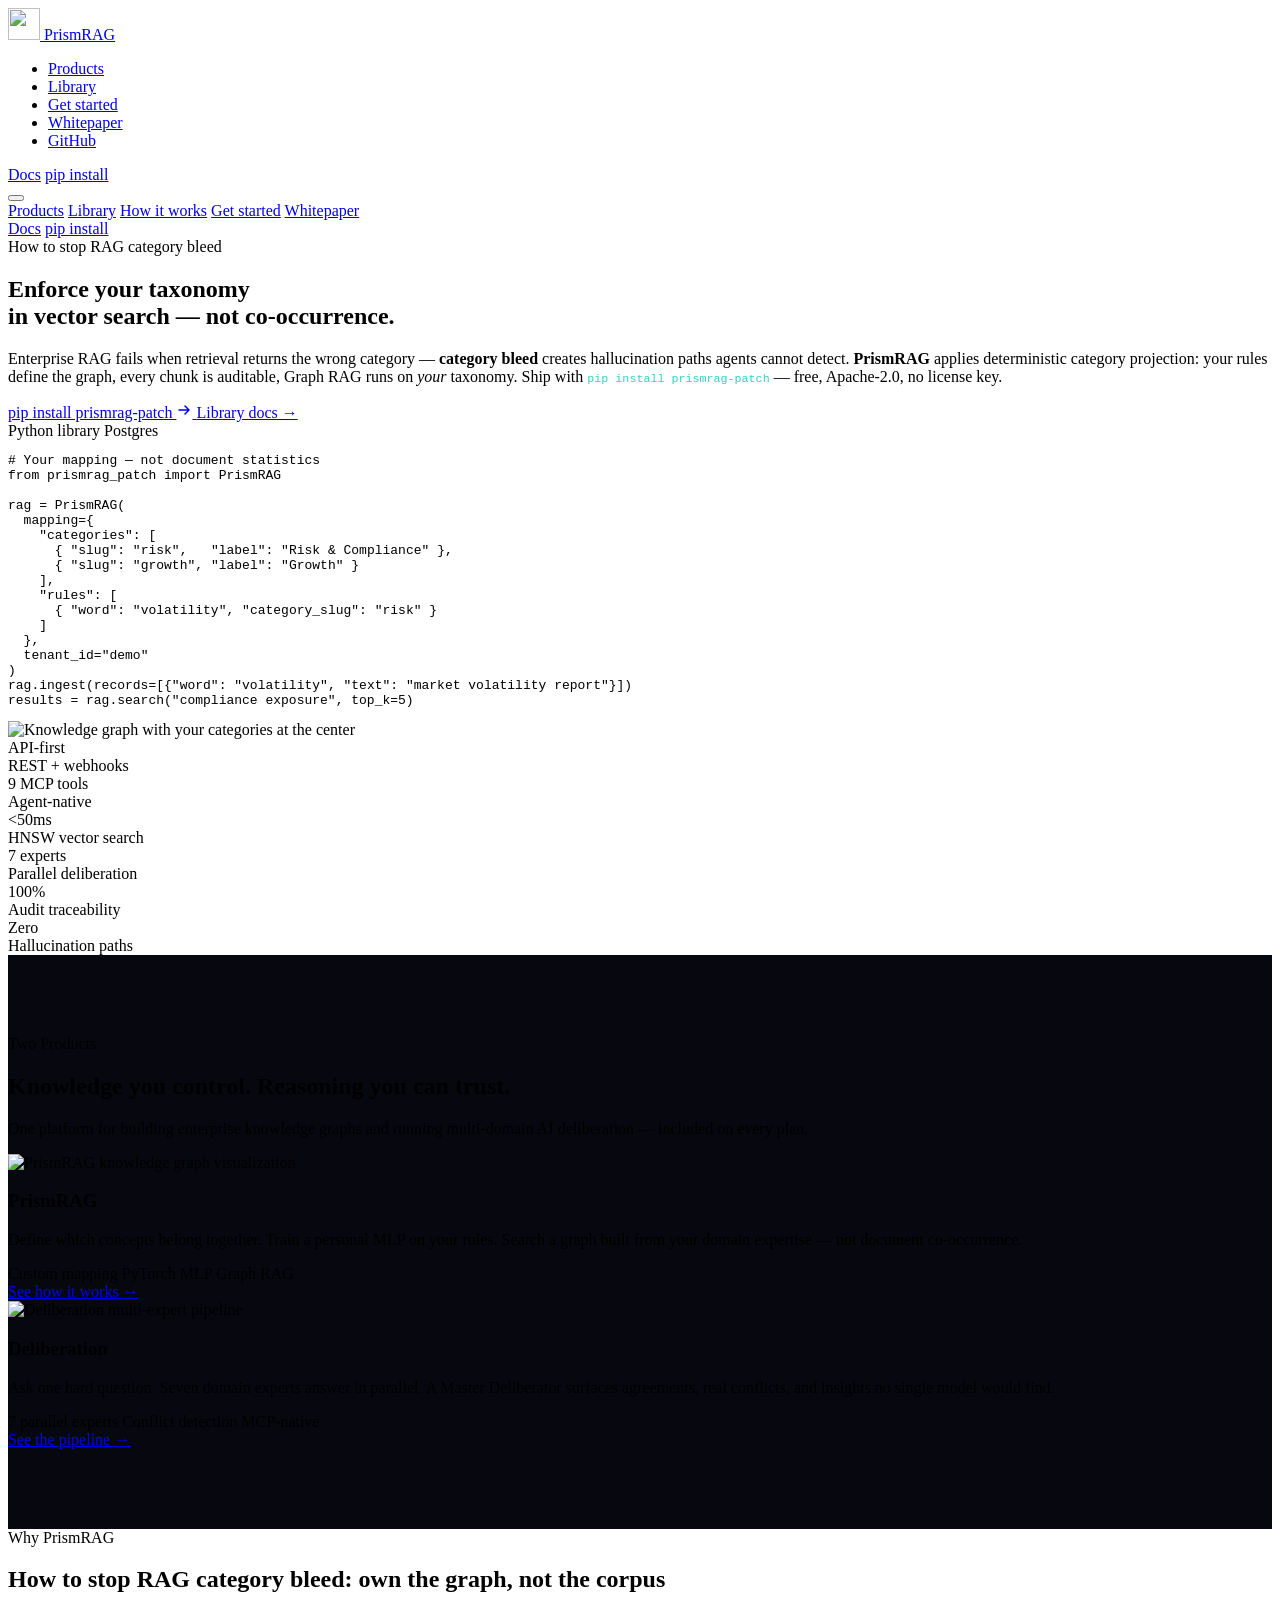
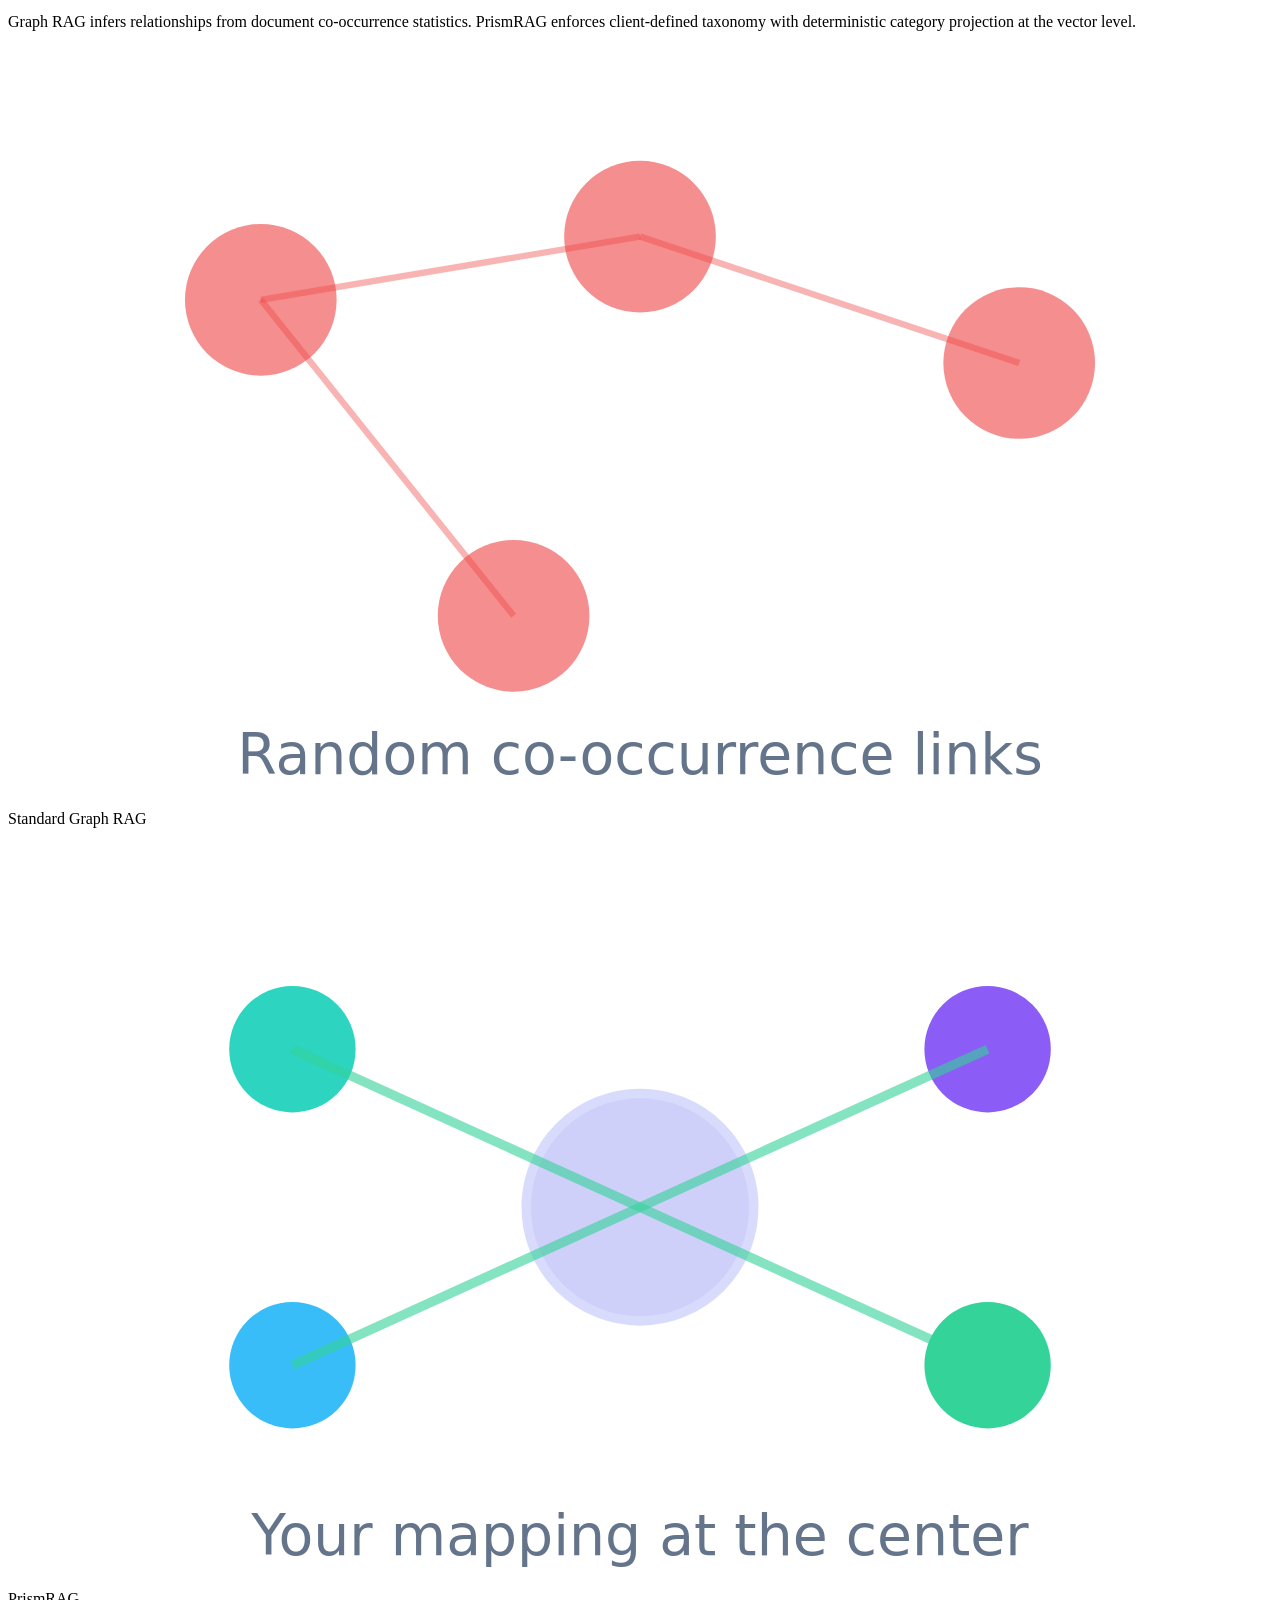
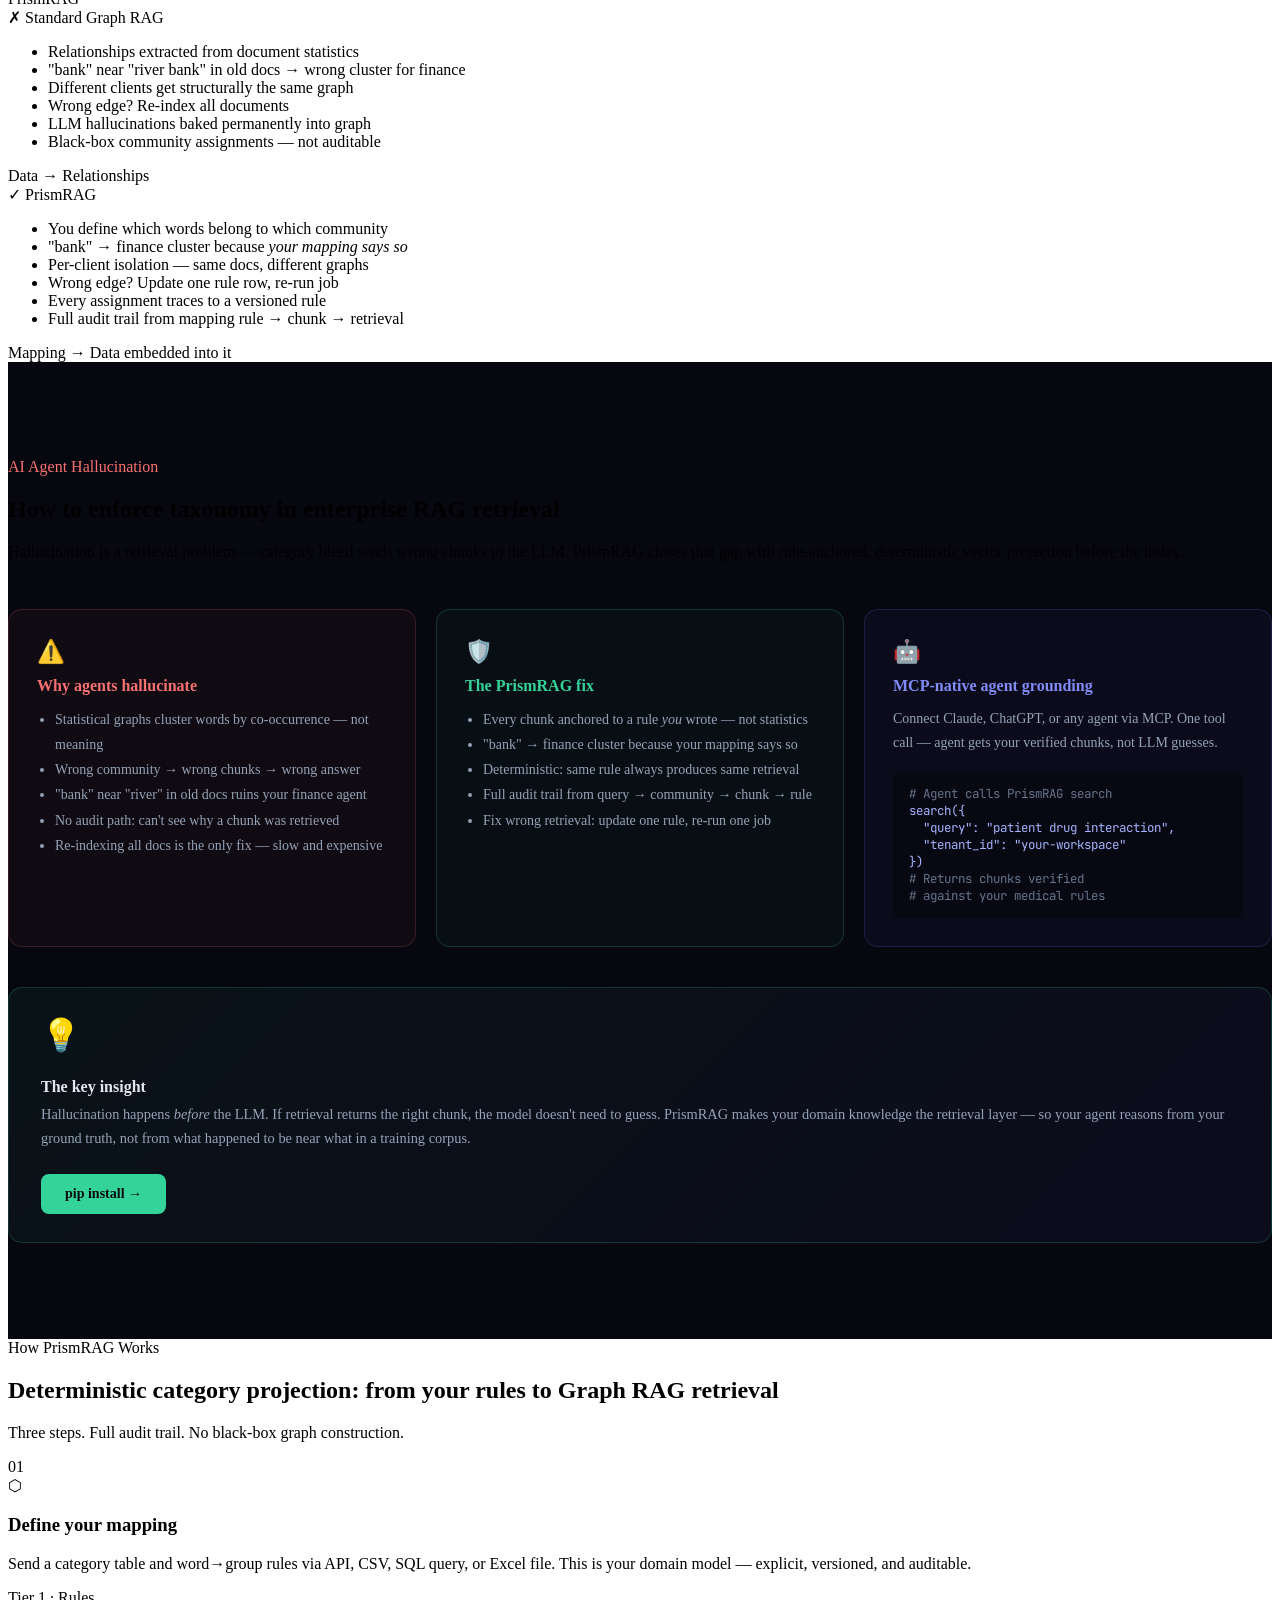
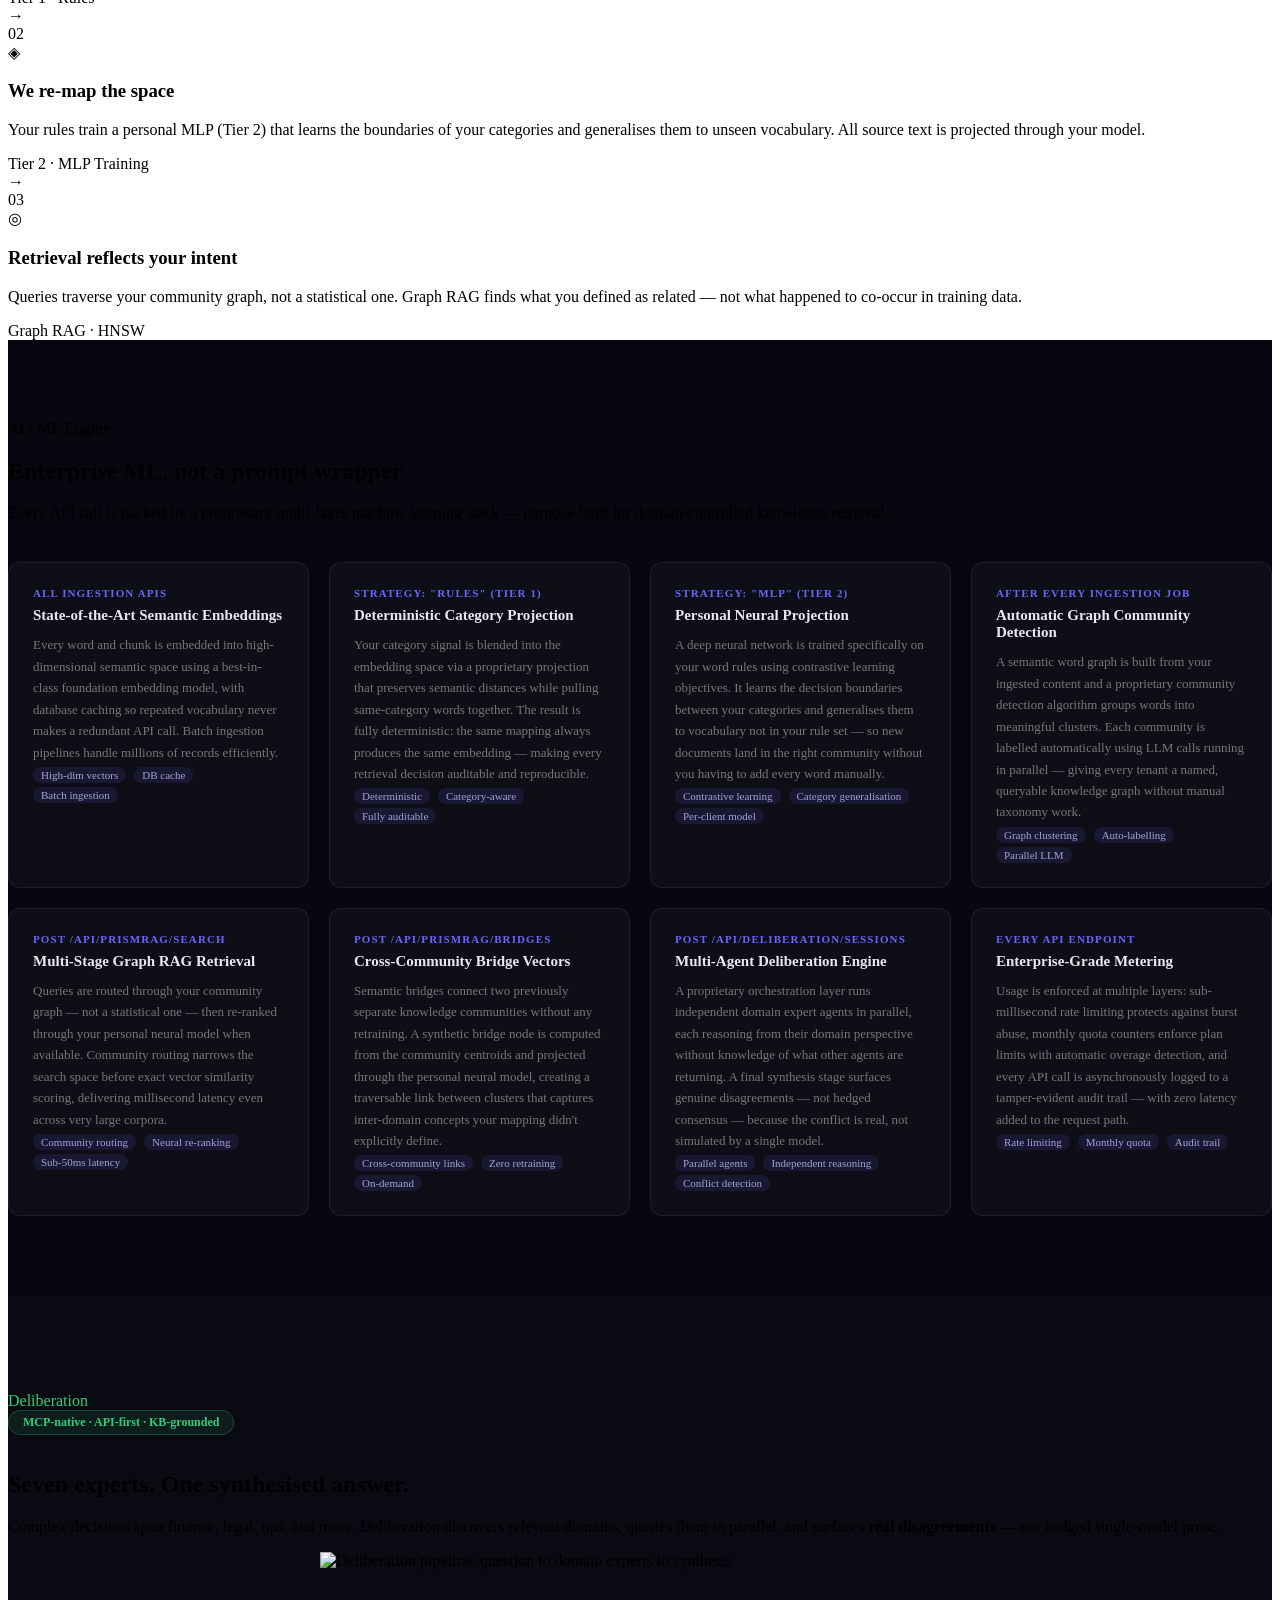
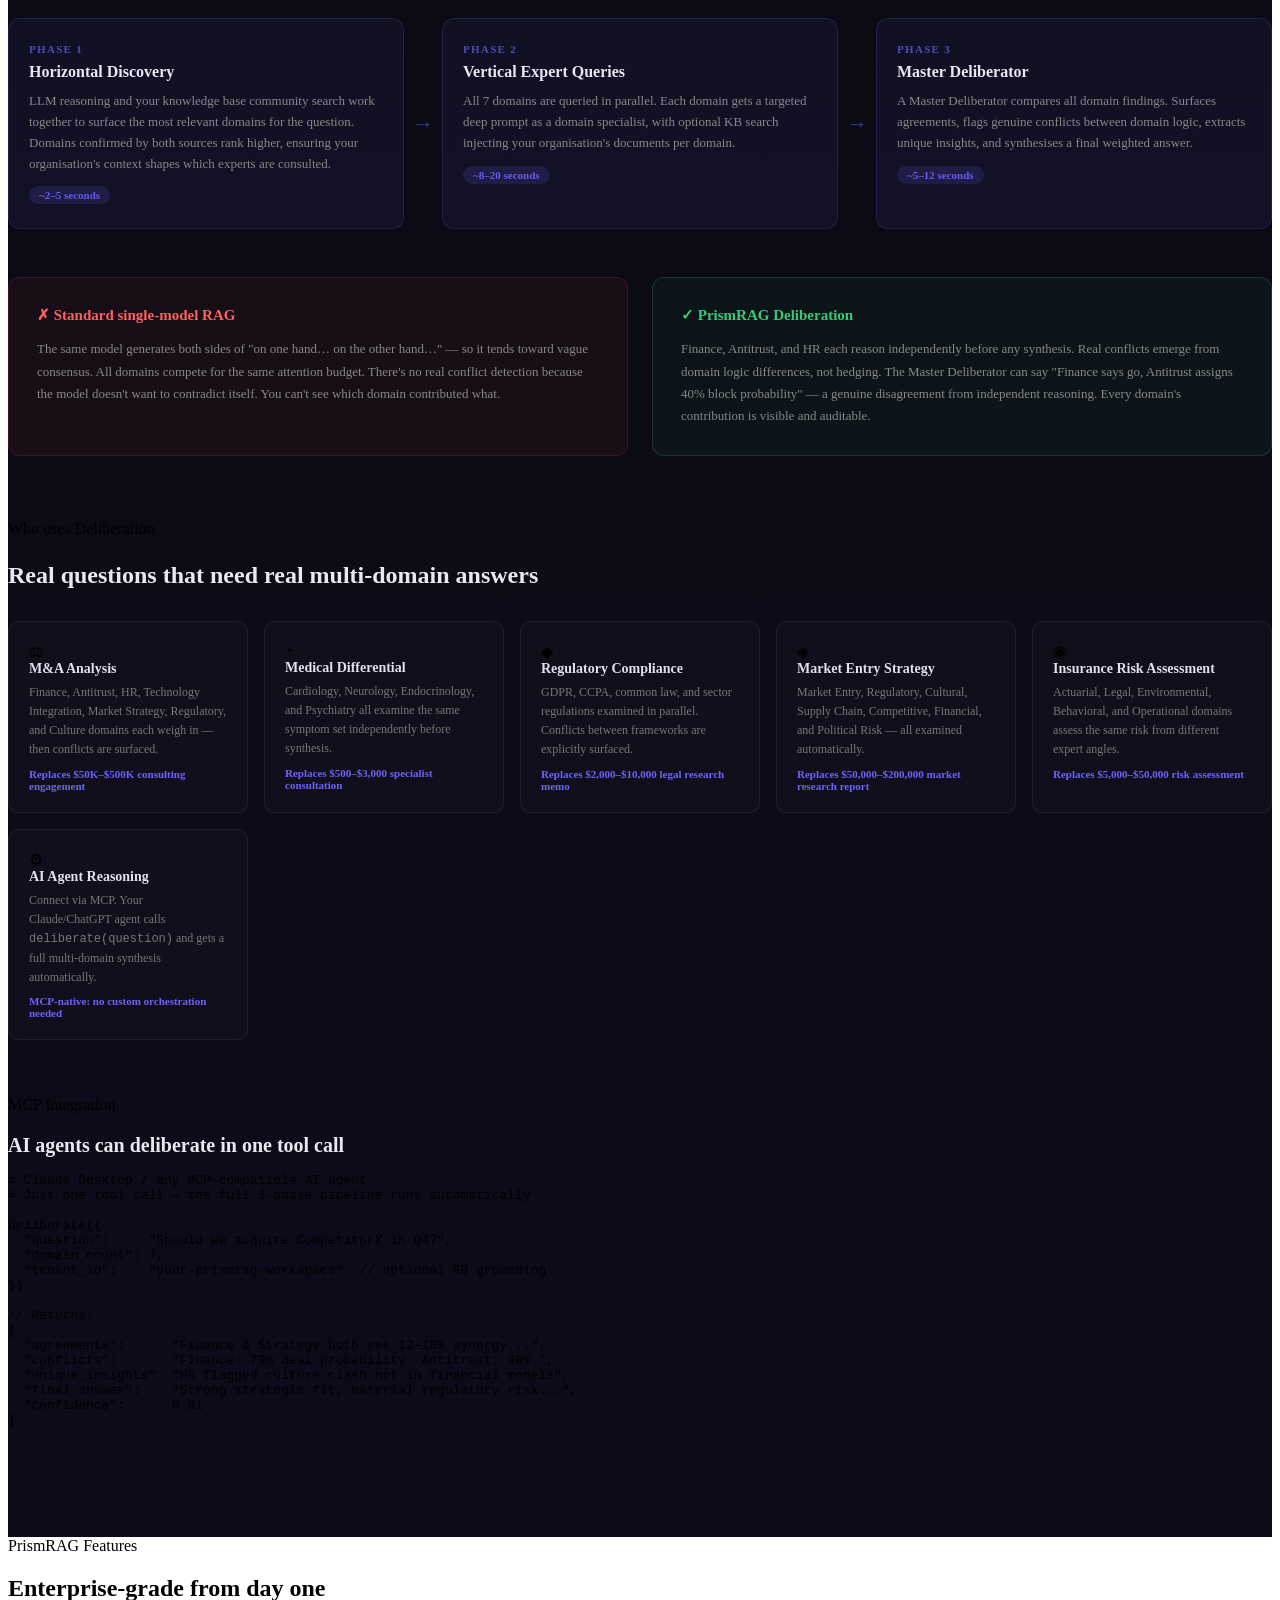
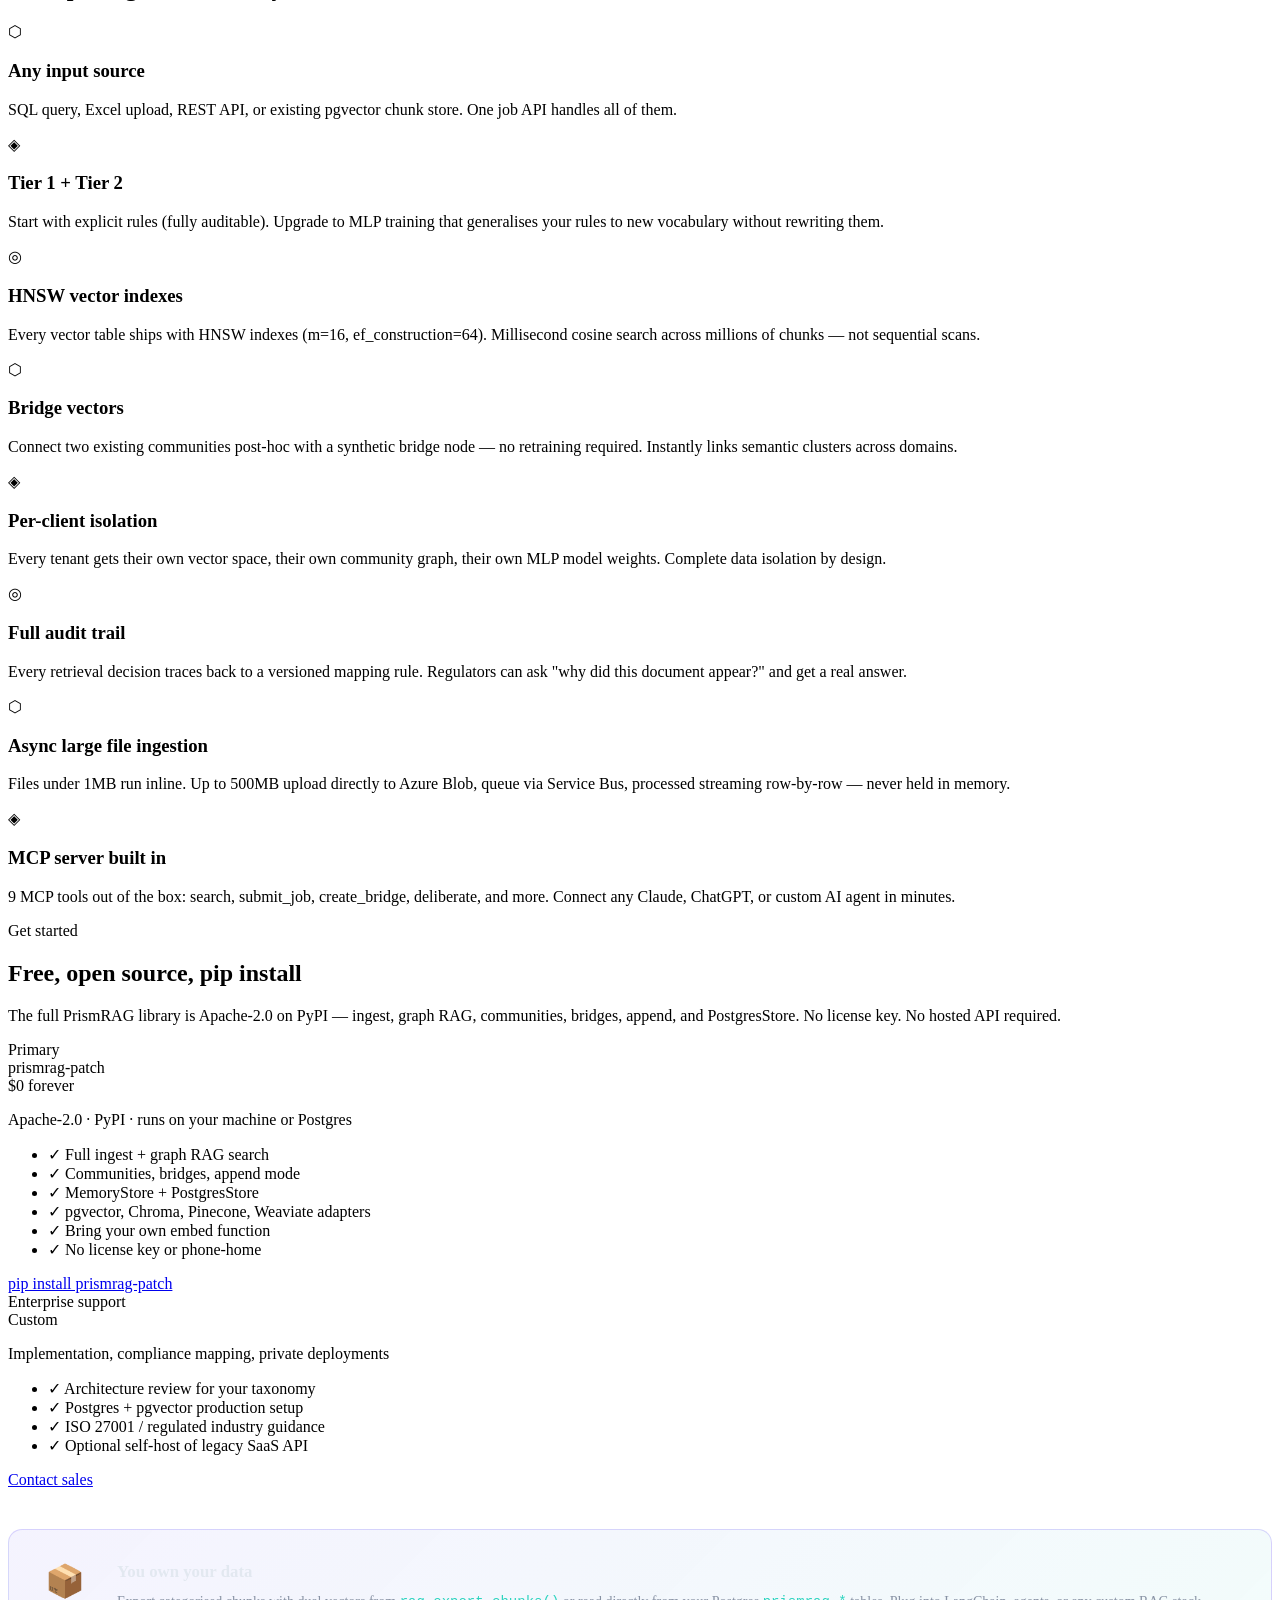
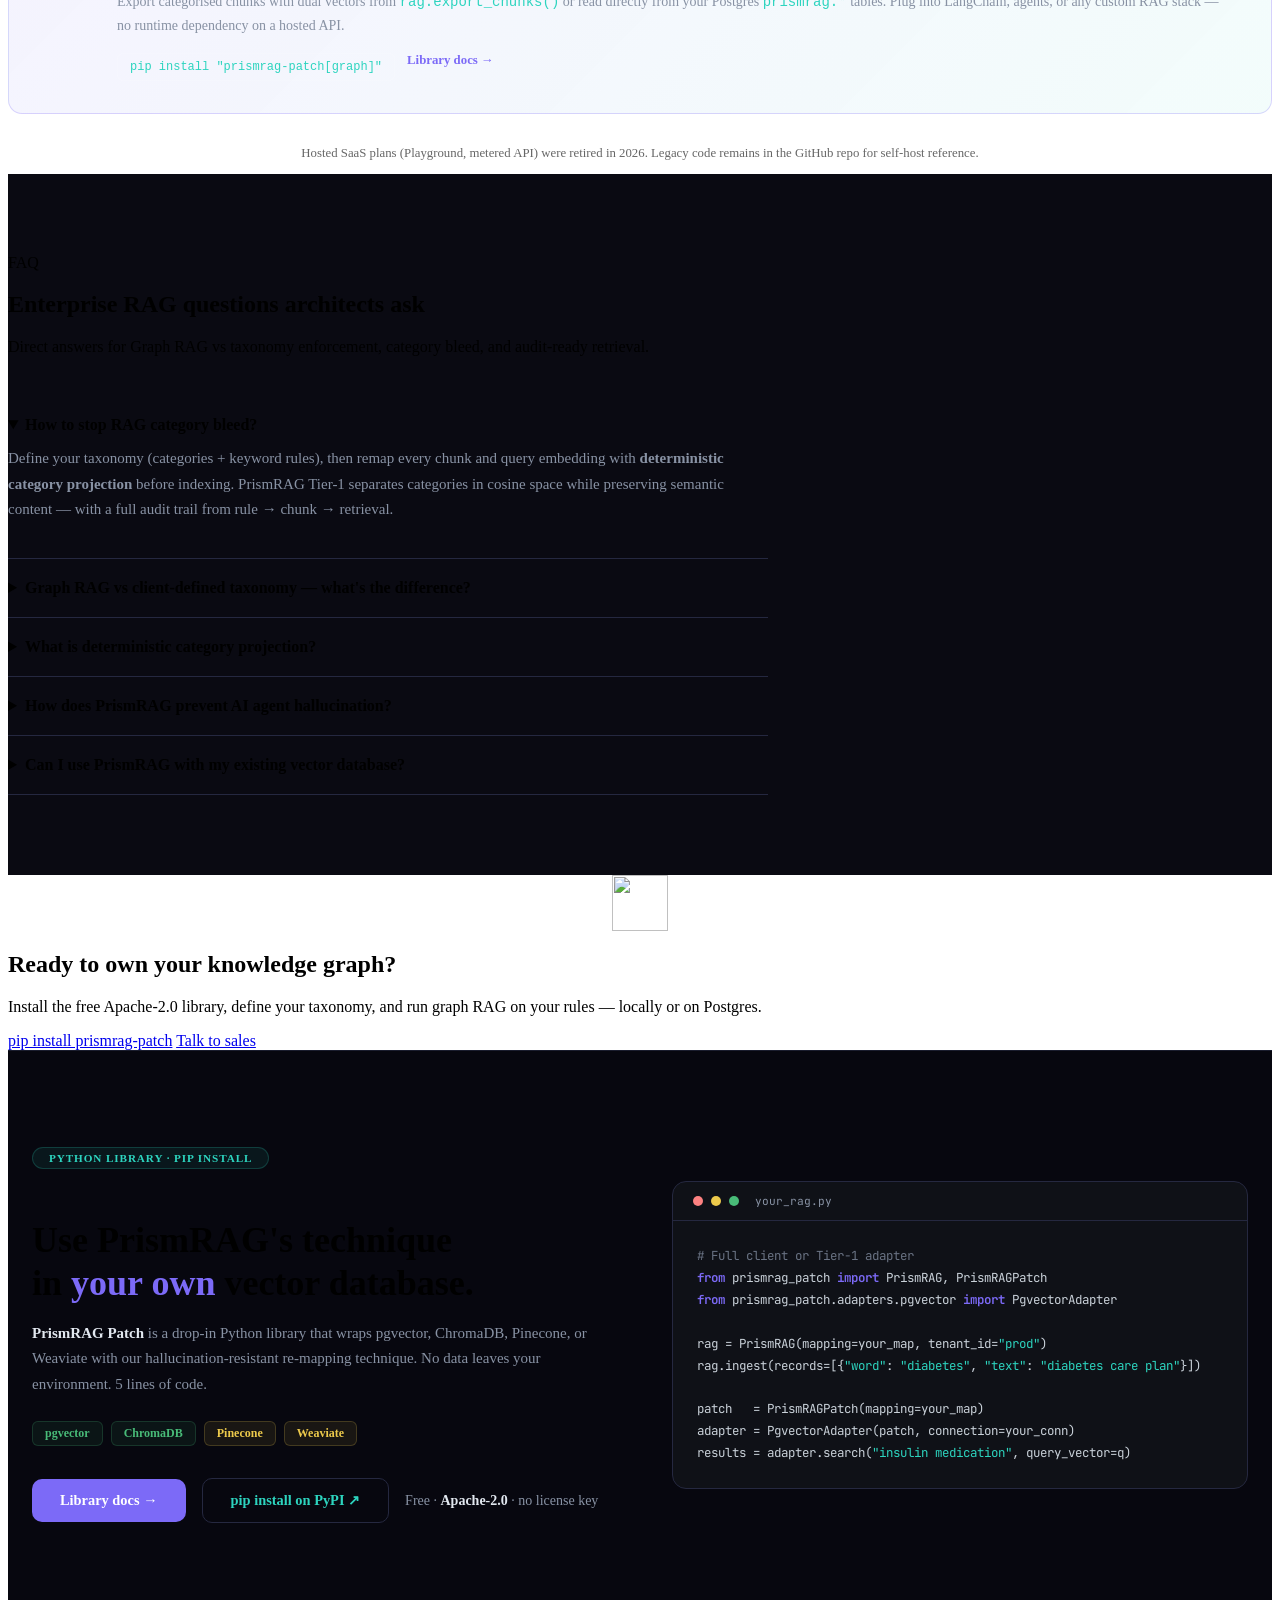
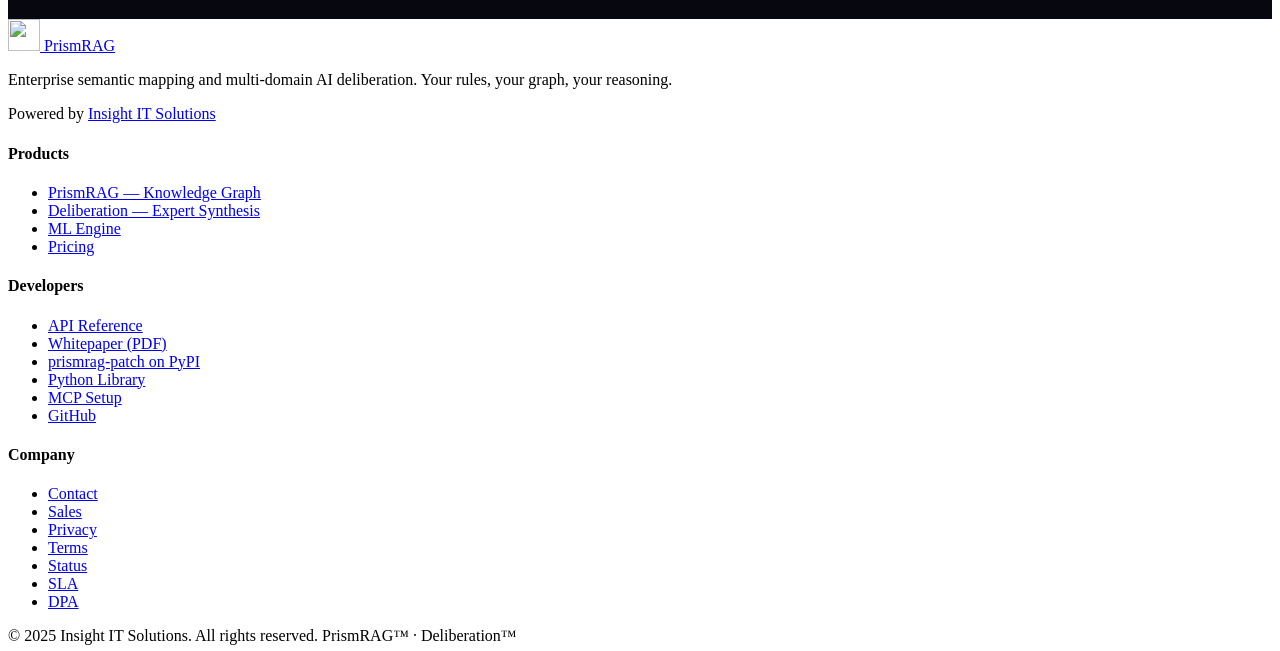
==== commit 937c29de: "Document pip-first pivot and PyPI 0.2.1 publish Add INFO.md as landing-page source, refresh docs and" ====
--- a/web/index.html
+++ b/web/index.html
@@ -70,18 +70,16 @@
     "@type": "SoftwareApplication",
     "name": "PrismRAG — Semantic Re-mapping Engine",
     "applicationCategory": "BusinessApplication",
-    "applicationSubCategory": "Enterprise SaaS / RAG Platform",
-    "operatingSystem": "Cloud / API",
-    "url": "https://prismrag.insightits.com",
+    "applicationSubCategory": "Python Library / RAG Framework",
+    "operatingSystem": "Cross-platform (Python 3.10+)",
+    "url": "https://prismrag.insightits.com/prismrag-lib.html",
     "downloadUrl": "https://pypi.org/project/prismrag-patch/",
     "installUrl": "https://pypi.org/project/prismrag-patch/",
-    "softwareHelp": "https://prismrag.insightits.com/whitepaper.html",
-    "description": "Enterprise semantic re-mapping engine. Stops RAG category bleed by enforcing client-defined taxonomy via Tier-1 deterministic category projection. Replaces Graph RAG statistical relationship derivation with auditable mapping rules. Every client gets a fully isolated knowledge graph from the same source documents.",
+    "softwareHelp": "https://github.com/aminparva84/InsightPrismRAG/blob/main/INFO.md",
+    "license": "https://www.apache.org/licenses/LICENSE-2.0",
+    "description": "Free Apache-2.0 Python library. Stops RAG category bleed by enforcing client-defined taxonomy via Tier-1 deterministic category projection. Full ingest, graph RAG search, communities, bridges, and PostgresStore — pip install, no license key.",
     "offers": [
-      { "@type": "Offer", "name": "Free", "price": "0", "priceCurrency": "USD", "description": "5,000 chunks/month" },
-      { "@type": "Offer", "name": "Starter", "price": "49", "priceCurrency": "USD", "billingIncrement": "month" },
-      { "@type": "Offer", "name": "Professional", "price": "199", "priceCurrency": "USD", "billingIncrement": "month" },
-      { "@type": "Offer", "name": "Enterprise", "price": "499", "priceCurrency": "USD", "billingIncrement": "month" }
+      { "@type": "Offer", "name": "Open Source", "price": "0", "priceCurrency": "USD", "description": "Apache-2.0 — full library on PyPI, no license key" }
     ],
     "featureList": [
       "Client-defined knowledge graph mapping",
@@ -203,7 +201,7 @@
         "name": "How is pricing structured?",
         "acceptedAnswer": {
           "@type": "Answer",
-          "text": "PrismRAG (knowledge graph): Free $0/mo (5,000 chunks), Starter $49/mo (50,000 chunks), Professional $199/mo (500,000 chunks + MLP + bridge vectors), Enterprise $499/mo (unlimited). Deliberation is included: 5 / 50 / 500 / unlimited sessions per month by tier. Overage: $0.25 per deliberation. All paid plans are monthly subscriptions."
+          "text": "prismrag-patch is free and open source (Apache-2.0) on PyPI. pip install prismrag-patch — full ingest, graph RAG, communities, bridges, and PostgresStore with no license key. Optional enterprise support from Insight IT Solutions for implementation and compliance."
         }
       },
       {
@@ -291,18 +289,14 @@
     </a>
     <ul class="nav-links">
       <li><a href="#products">Products</a></li>
-      <li><a href="#agent-hallucination">Anti-hallucination</a></li>
-      <li><a href="#ml-engine">AI / ML</a></li>
-      <li><a href="#deliberation">Deliberation</a></li>
-      <li><a href="#pricing">Pricing</a></li>
-      <li><a href="/api-docs.html">API</a></li>
-      <li><a href="/mcp.html">MCP</a></li>
+      <li><a href="/prismrag-lib.html">Library</a></li>
+      <li><a href="#pricing">Get started</a></li>
       <li><a href="/whitepaper.html">Whitepaper</a></li>
-      <li><a href="/playground.html">Playground</a></li>
+      <li><a href="https://github.com/aminparva84/InsightPrismRAG" target="_blank" rel="noopener">GitHub</a></li>
     </ul>
     <div class="nav-cta">
-      <a href="/login.html" class="btn-ghost">Sign in</a>
-      <a href="/register.html" class="btn-primary">Start free</a>
+      <a href="/prismrag-lib.html" class="btn-ghost">Docs</a>
+      <a href="https://pypi.org/project/prismrag-patch/" class="btn-primary" target="_blank" rel="noopener">pip install</a>
     </div>
     <button class="nav-toggle" id="nav-toggle" aria-label="Open menu" aria-expanded="false">
       <span></span><span></span><span></span>
@@ -310,15 +304,13 @@
   </div>
   <div class="nav-mobile" id="nav-mobile" aria-hidden="true">
     <a href="#products">Products</a>
+    <a href="/prismrag-lib.html">Library</a>
     <a href="#how-it-works">How it works</a>
-    <a href="#deliberation">Deliberation</a>
-    <a href="#pricing">Pricing</a>
-    <a href="/api-docs.html">API Docs</a>
-    <a href="/mcp.html">MCP</a>
-    <a href="/playground.html">Playground</a>
+    <a href="#pricing">Get started</a>
+    <a href="/whitepaper.html">Whitepaper</a>
     <div class="nav-mobile-cta">
-      <a href="/login.html" class="btn-ghost">Sign in</a>
-      <a href="/register.html" class="btn-primary">Start free</a>
+      <a href="/prismrag-lib.html" class="btn-ghost">Docs</a>
+      <a href="https://pypi.org/project/prismrag-patch/" class="btn-primary" target="_blank" rel="noopener">pip install</a>
     </div>
   </div>
 </nav>
@@ -340,28 +332,27 @@
         <p class="hero-sub">
           Enterprise RAG fails when retrieval returns the wrong category — <strong>category bleed</strong> creates hallucination paths agents cannot detect.
           <strong>PrismRAG</strong> applies deterministic category projection: your rules define the graph, every chunk is auditable, Graph RAG runs on <em>your</em> taxonomy.
-          <strong>Deliberation</strong> synthesises multi-domain answers with explicit conflict detection.
+          Ship with <code style="color:#2dd4bf;font-size:.9em;">pip install prismrag-patch</code> — free, Apache-2.0, no license key.
         </p>
         <div class="hero-actions">
-          <a href="/register.html" class="btn-hero-primary">
-            Start free — no card required
+          <a href="https://pypi.org/project/prismrag-patch/" class="btn-hero-primary" target="_blank" rel="noopener">
+            pip install prismrag-patch
             <svg width="16" height="16" viewBox="0 0 16 16" fill="none"><path d="M3 8h10M9 4l4 4-4 4" stroke="currentColor" stroke-width="1.5" stroke-linecap="round" stroke-linejoin="round"/></svg>
           </a>
-          <a href="/playground.html" class="btn-hero-ghost">
-            ▶ Try the Playground
+          <a href="/prismrag-lib.html" class="btn-hero-ghost">
+            Library docs →
           </a>
         </div>
         <div class="hero-code-block">
           <div class="code-tabs">
-            <span class="code-tab active" data-tab="graph">Knowledge Graph</span>
-            <span class="code-tab" data-tab="delib">Deliberation</span>
+            <span class="code-tab active" data-tab="graph">Python library</span>
+            <span class="code-tab" data-tab="delib">Postgres</span>
           </div>
           <pre class="code-snippet" id="code-snippet"><span class="c-comment"># Your mapping — not document statistics</span>
-<span class="c-keyword">POST</span> /api/prismrag/jobs
-
-{
-  <span class="c-key">"strategy"</span>: <span class="c-str">"mlp"</span>,
-  <span class="c-key">"mapping"</span>: {
+<span class="c-keyword">from</span> prismrag_patch <span class="c-keyword">import</span> PrismRAG
+
+rag = PrismRAG(
+  mapping={
     <span class="c-key">"categories"</span>: [
       { <span class="c-key">"slug"</span>: <span class="c-str">"risk"</span>,   <span class="c-key">"label"</span>: <span class="c-str">"Risk &amp; Compliance"</span> },
       { <span class="c-key">"slug"</span>: <span class="c-str">"growth"</span>, <span class="c-key">"label"</span>: <span class="c-str">"Growth"</span> }
@@ -369,8 +360,11 @@
     <span class="c-key">"rules"</span>: [
       { <span class="c-key">"word"</span>: <span class="c-str">"volatility"</span>, <span class="c-key">"category_slug"</span>: <span class="c-str">"risk"</span> }
     ]
-  }
-}</pre>
+  },
+  tenant_id=<span class="c-str">"demo"</span>
+)
+rag.ingest(records=[{<span class="c-key">"word"</span>: <span class="c-str">"volatility"</span>, <span class="c-key">"text"</span>: <span class="c-str">"market volatility report"</span>}])
+results = rag.search(<span class="c-str">"compliance exposure"</span>, top_k=5)</pre>
         </div>
       </div>
       <div class="hero-visual">
@@ -577,7 +571,7 @@
         <div style="font-size:1rem;font-weight:700;color:#e2e8f0;margin-bottom:6px;">The key insight</div>
         <div style="font-size:.9rem;color:#94a3b8;line-height:1.7;">Hallucination happens <em>before</em> the LLM. If retrieval returns the right chunk, the model doesn't need to guess. PrismRAG makes your domain knowledge the retrieval layer — so your agent reasons from your ground truth, not from what happened to be near what in a training corpus.</div>
       </div>
-      <a href="/register.html" style="flex-shrink:0;padding:12px 24px;background:#34d399;color:#0a0a12;border-radius:8px;font-weight:700;font-size:.875rem;text-decoration:none;white-space:nowrap;">Ground your agents free →</a>
+      <a href="https://pypi.org/project/prismrag-patch/" target="_blank" rel="noopener" style="flex-shrink:0;padding:12px 24px;background:#34d399;color:#0a0a12;border-radius:8px;font-weight:700;font-size:.875rem;text-decoration:none;white-space:nowrap;">pip install →</a>
     </div>
   </div>
 </section>
@@ -886,80 +880,41 @@
   </div>
 </section>
 
-<!-- ── PRICING ───────────────────────────────────────────────────────────── -->
+<!-- ── GET STARTED (OSS) ───────────────────────────────────────────────── -->
 <section class="pricing-section" id="pricing">
   <div class="container">
-    <div class="section-label">Pricing</div>
-    <h2 class="section-h2">Simple, transparent pricing</h2>
-    <p class="section-sub">Both products included in every plan. Start free — no credit card required.</p>
-
-    <!-- PrismRAG pricing -->
-    <h3 style="font-size:18px;font-weight:700;color:#6c63ff;margin-bottom:24px;margin-top:0;">⬡ PrismRAG — Knowledge Graph</h3>
+    <div class="section-label">Get started</div>
+    <h2 class="section-h2">Free, open source, pip install</h2>
+    <p class="section-sub">The full PrismRAG library is Apache-2.0 on PyPI — ingest, graph RAG, communities, bridges, append, and PostgresStore. No license key. No hosted API required.</p>
+
     <div class="pricing-grid">
+      <div class="pricing-card popular">
+        <div class="popular-badge">Primary</div>
+        <div class="plan-name">prismrag-patch</div>
+        <div class="plan-price"><span class="price-amount">$0</span><span class="price-period"> forever</span></div>
+        <p class="plan-desc">Apache-2.0 · PyPI · runs on your machine or Postgres</p>
+        <ul class="plan-features">
+          <li><span class="check">✓</span> Full ingest + graph RAG search</li>
+          <li><span class="check">✓</span> Communities, bridges, append mode</li>
+          <li><span class="check">✓</span> MemoryStore + PostgresStore</li>
+          <li><span class="check">✓</span> pgvector, Chroma, Pinecone, Weaviate adapters</li>
+          <li><span class="check">✓</span> Bring your own embed function</li>
+          <li><span class="check">✓</span> No license key or phone-home</li>
+        </ul>
+        <a href="https://pypi.org/project/prismrag-patch/" class="plan-btn primary" target="_blank" rel="noopener">pip install prismrag-patch</a>
+      </div>
+
       <div class="pricing-card">
-        <div class="plan-name">Free</div>
-        <div class="plan-price"><span class="price-amount">$0</span><span class="price-period">/month</span></div>
-        <p class="plan-desc">Try PrismRAG with no commitment</p>
+        <div class="plan-name">Enterprise support</div>
+        <div class="plan-price"><span class="price-amount">Custom</span></div>
+        <p class="plan-desc">Implementation, compliance mapping, private deployments</p>
         <ul class="plan-features">
-          <li><span class="check">✓</span> 5,000 chunks / month</li>
-          <li><span class="check">✓</span> 1 workspace</li>
-          <li><span class="check">✓</span> CSV / Excel ingestion</li>
-          <li><span class="check">✓</span> Graph RAG retrieval</li>
-          <li><span class="check dim">–</span> Tier-2 MLP training</li>
-          <li><span class="check dim">–</span> Bridge vectors</li>
-          <li><span class="check dim">–</span> Chunk export / portability</li>
+          <li><span class="check">✓</span> Architecture review for your taxonomy</li>
+          <li><span class="check">✓</span> Postgres + pgvector production setup</li>
+          <li><span class="check">✓</span> ISO 27001 / regulated industry guidance</li>
+          <li><span class="check">✓</span> Optional self-host of legacy SaaS API</li>
         </ul>
-        <a href="/register.html" class="plan-btn ghost">Start free</a>
-      </div>
-
-      <div class="pricing-card">
-        <div class="plan-name">Starter</div>
-        <div class="plan-price"><span class="price-amount">$49</span><span class="price-period">/month</span></div>
-        <p class="plan-desc">For teams building their first pipeline</p>
-        <ul class="plan-features">
-          <li><span class="check">✓</span> 50,000 chunks / month</li>
-          <li><span class="check">✓</span> 3 workspaces · 3 mappings</li>
-          <li><span class="check">✓</span> CSV / Excel / API ingestion</li>
-          <li><span class="check">✓</span> Graph RAG retrieval</li>
-          <li><span class="check">✓</span> Chunk export — 50K chunks/mo included</li>
-          <li><span class="check dim">–</span> Tier-2 MLP training</li>
-          <li><span class="check">✓</span> Email support</li>
-        </ul>
-        <a href="/register.html?plan=starter" class="plan-btn ghost" data-plan="starter">Get started</a>
-      </div>
-
-      <div class="pricing-card popular">
-        <div class="popular-badge">Most popular</div>
-        <div class="plan-name">Professional</div>
-        <div class="plan-price"><span class="price-amount">$199</span><span class="price-period">/month</span></div>
-        <p class="plan-desc">Full ML stack for production deployments</p>
-        <ul class="plan-features">
-          <li><span class="check">✓</span> 500,000 chunks / month</li>
-          <li><span class="check">✓</span> 20 workspaces · 20 mappings</li>
-          <li><span class="check">✓</span> All ingestion sources</li>
-          <li><span class="check">✓</span> Tier-2 MLP training</li>
-          <li><span class="check">✓</span> Graph RAG + Bridge vectors</li>
-          <li><span class="check">✓</span> Chunk export — 500K chunks/mo included</li>
-          <li><span class="check">✓</span> Webhook push on job complete</li>
-          <li><span class="check">✓</span> Priority support</li>
-        </ul>
-        <a href="/register.html?plan=professional" class="plan-btn primary" data-plan="professional">Start Professional</a>
-      </div>
-
-      <div class="pricing-card">
-        <div class="plan-name">Enterprise</div>
-        <div class="plan-price"><span class="price-amount">$499</span><span class="price-period">/month</span></div>
-        <p class="plan-desc">Unlimited scale, SCIM SSO, CMEK, and dedicated support</p>
-        <ul class="plan-features">
-          <li><span class="check">✓</span> Unlimited chunks</li>
-          <li><span class="check">✓</span> Unlimited chunk export</li>
-          <li><span class="check">✓</span> Unlimited workspaces</li>
-          <li><span class="check">✓</span> SCIM SSO + CMEK</li>
-          <li><span class="check">✓</span> 99.9% SLA</li>
-          <li><span class="check">✓</span> Dedicated support engineer</li>
-        </ul>
-        <a href="/register.html?plan=enterprise" class="plan-btn ghost" data-plan="enterprise">Start Enterprise</a>
-        <p style="font-size:12px;color:#666;margin-top:12px;">Need custom terms? <a href="mailto:prismrag@insightits.com?subject=Enterprise%20Inquiry" style="color:#6c63ff;">Contact sales</a></p>
+        <a href="mailto:prismrag@insightits.com?subject=PrismRAG%20Enterprise%20Support" class="plan-btn ghost">Contact sales</a>
       </div>
     </div>
 
@@ -967,89 +922,21 @@
     <div style="background:linear-gradient(135deg,rgba(124,106,247,.08),rgba(45,212,191,.06));border:1px solid rgba(124,106,247,.25);border-radius:14px;padding:32px 36px;margin-top:40px;display:flex;gap:32px;align-items:flex-start;flex-wrap:wrap;">
       <div style="flex:0 0 auto;font-size:2rem;">📦</div>
       <div style="flex:1;min-width:240px;">
-        <h3 style="font-size:1.05rem;font-weight:700;color:#e2e8f0;margin:0 0 8px;">Chunk Export &amp; Portability</h3>
+        <h3 style="font-size:1.05rem;font-weight:700;color:#e2e8f0;margin:0 0 8px;">You own your data</h3>
         <p style="color:#8892a4;font-size:.875rem;line-height:1.65;margin:0 0 12px;">
-          You own your remapped data. Export your categorised chunks — with 256-d embeddings — directly into your own pgvector database.
-          Plug them into any AI agent, LangChain pipeline, or custom RAG system without a runtime dependency on our API.
+          Export categorised chunks with dual vectors from <code style="color:#2dd4bf;">rag.export_chunks()</code> or read directly from your Postgres <code style="color:#2dd4bf;">prismrag.*</code> tables.
+          Plug into LangChain, agents, or any custom RAG stack — no runtime dependency on a hosted API.
         </p>
-        <div style="display:flex;gap:24px;flex-wrap:wrap;">
-          <div style="font-size:.8rem;color:#7c6af7;"><strong>Starter / Pro</strong> — included in your chunk quota</div>
-          <div style="font-size:.8rem;color:#2dd4bf;"><strong>Overage</strong> — $0.50 per 1,000 chunks exported</div>
-          <div style="font-size:.8rem;color:#48bb78;"><strong>Enterprise</strong> — unlimited export</div>
-        </div>
         <div style="margin-top:16px;display:flex;gap:12px;flex-wrap:wrap;">
-          <code style="background:rgba(255,255,255,.05);border:1px solid rgba(255,255,255,.1);border-radius:6px;padding:6px 12px;font-size:.75rem;color:#2dd4bf;">GET /api/v1/prismrag/tenants/{id}/chunks</code>
-          <span style="color:#555;font-size:.8rem;align-self:center;">or</span>
-          <code style="background:rgba(255,255,255,.05);border:1px solid rgba(255,255,255,.1);border-radius:6px;padding:6px 12px;font-size:.75rem;color:#2dd4bf;">webhook_url → {chunks: [...]}</code>
-        </div>
-      </div>
-    </div>
-
-    <!-- Deliberation pricing -->
-    <h3 style="font-size:18px;font-weight:700;color:#32cd78;margin-bottom:24px;margin-top:64px;">◈ Deliberation — Multi-Domain AI Synthesis</h3>
-    <p style="color:#777;font-size:14px;margin-bottom:32px;margin-top:-16px;">Included with every PrismRAG plan. Deliberation credits are separate from chunk limits.</p>
-    <div class="delib-pricing-grid">
-      <div class="delib-pricing-card">
-        <div class="dp-plan">Free</div>
-        <div class="dp-price">$0<span>/month</span></div>
-        <div class="dp-delibs">5 deliberations / month</div>
-        <ul class="dp-features">
-          <li>Up to 7 domains per session</li>
-          <li>Sync + async mode</li>
-          <li>Follow-up questions (free)</li>
-          <li>REST API access</li>
-        </ul>
-        <a href="/register.html" class="dp-btn">Start free</a>
-      </div>
-
-      <div class="delib-pricing-card">
-        <div class="dp-plan">Starter</div>
-        <div class="dp-price">$29<span>/month</span></div>
-        <div class="dp-delibs">50 deliberations / month</div>
-        <ul class="dp-features">
-          <li>Up to 7 domains per session</li>
-          <li>Sync + async mode</li>
-          <li>Follow-up questions (free)</li>
-          <li>$0.25 per overage deliberation</li>
-        </ul>
-        <a href="/register.html?plan=starter" class="dp-btn">Get started</a>
-      </div>
-
-      <div class="delib-pricing-card highlight">
-        <div class="dp-plan">Professional</div>
-        <div class="dp-price">$99<span>/month</span></div>
-        <div class="dp-delibs">500 deliberations / month</div>
-        <ul class="dp-features">
-          <li>Up to 10 domains per session</li>
-          <li>KB-grounded per domain</li>
-          <li>MCP tools included</li>
-          <li>$0.25 per overage deliberation</li>
-        </ul>
-        <a href="/register.html?plan=professional" class="dp-btn primary">Start Professional</a>
-      </div>
-
-      <div class="delib-pricing-card">
-        <div class="dp-plan">Enterprise</div>
-        <div class="dp-price">Included<span>/month</span></div>
-        <div class="dp-delibs">Unlimited deliberations</div>
-        <ul class="dp-features">
-          <li>Unlimited domains</li>
-          <li>Custom domain taxonomy</li>
-          <li>Private MCP endpoint</li>
-          <li>Dedicated support</li>
-        </ul>
-        <a href="/register.html?plan=enterprise" class="dp-btn" data-plan="enterprise">Start Enterprise</a>
-      </div>
-    </div>
-
-    <!-- Bundle note -->
-    <div style="margin-top:40px;padding:24px 28px;background:rgba(108,99,255,.07);border:1px solid rgba(108,99,255,.2);border-radius:12px;display:flex;gap:16px;align-items:center;">
-      <div style="font-size:28px;">💡</div>
-      <div>
-        <div style="font-size:15px;font-weight:700;color:#e8e8f0;margin-bottom:4px;">Bundle both products</div>
-        <div style="font-size:13px;color:#888;">All paid plans are <strong>monthly subscriptions</strong>. PrismRAG + Deliberation are bundled per tier — Starter $49/mo, Professional $199/mo, Enterprise $499/mo. Contact sales for annual billing discounts.</div>
-      </div>
-    </div>
+          <code style="background:rgba(255,255,255,.05);border:1px solid rgba(255,255,255,.1);border-radius:6px;padding:6px 12px;font-size:.75rem;color:#2dd4bf;">pip install "prismrag-patch[graph]"</code>
+          <a href="/prismrag-lib.html" style="color:#7c6af7;font-size:.8rem;font-weight:600;text-decoration:none;">Library docs →</a>
+        </div>
+      </div>
+    </div>
+
+    <p style="text-align:center;color:#666;font-size:.8rem;margin-top:32px;">
+      Hosted SaaS plans (Playground, metered API) were retired in 2026. Legacy code remains in the GitHub repo for self-host reference.
+    </p>
   </div>
 </section>
 
@@ -1091,9 +978,9 @@
     <div class="cta-inner">
       <div class="cta-prism"><img src="/static/img/logo.svg" alt="" width="56" height="56" style="margin:0 auto;display:block;"/></div>
       <h2>Ready to own your knowledge graph?</h2>
-      <p>5,000 free chunks and 5 free deliberations every month. No credit card. Full API access from day one.</p>
+      <p>Install the free Apache-2.0 library, define your taxonomy, and run graph RAG on your rules — locally or on Postgres.</p>
       <div class="cta-actions">
-        <a href="/register.html" class="btn-hero-primary">Start building free</a>
+        <a href="https://pypi.org/project/prismrag-patch/" class="btn-hero-primary" target="_blank" rel="noopener">pip install prismrag-patch</a>
         <a href="mailto:prismrag@insightits.com" class="btn-hero-ghost">Talk to sales</a>
       </div>
     </div>
@@ -1121,12 +1008,12 @@
         </div>
         <div style="display:flex;gap:16px;flex-wrap:wrap;align-items:center;">
           <a href="/prismrag-lib.html" style="display:inline-flex;align-items:center;gap:8px;padding:13px 28px;background:#7c6af7;color:#fff;border-radius:10px;font-weight:700;font-size:.9rem;text-decoration:none;">
-            See pricing &amp; docs →
+            Library docs →
           </a>
           <a href="https://pypi.org/project/prismrag-patch/" target="_blank" rel="noopener" style="display:inline-flex;align-items:center;gap:8px;padding:13px 28px;border:1.5px solid #252840;color:#2dd4bf;border-radius:10px;font-weight:600;font-size:.9rem;text-decoration:none;">
             pip install on PyPI ↗
           </a>
-          <span style="color:#8892a4;font-size:.875rem;">From <strong style="color:#e2e8f0;">$167/month</strong> · Annual $2,000/yr</span>
+          <span style="color:#8892a4;font-size:.875rem;">Free · <strong style="color:#e2e8f0;">Apache-2.0</strong> · no license key</span>
         </div>
       </div>
       <div style="background:#0f1117;border:1px solid #252840;border-radius:14px;overflow:hidden;">
@@ -1136,18 +1023,16 @@
           <div style="width:10px;height:10px;border-radius:50%;background:#48bb78;"></div>
           <span style="font-size:.7rem;color:#8892a4;font-family:'JetBrains Mono',monospace;margin-left:8px;">your_rag.py</span>
         </div>
-        <pre style="padding:24px;font-family:'JetBrains Mono',monospace;font-size:.78rem;line-height:1.75;color:#c9d1d9;overflow-x:auto;margin:0;"><span style="color:#6a7384;"># 5 lines to ground your RAG</span>
-<span style="color:#7c6af7;font-weight:600;">from</span> prismrag_patch <span style="color:#7c6af7;font-weight:600;">import</span> PrismRAGPatch
+        <pre style="padding:24px;font-family:'JetBrains Mono',monospace;font-size:.78rem;line-height:1.75;color:#c9d1d9;overflow-x:auto;margin:0;"><span style="color:#6a7384;"># Full client or Tier-1 adapter</span>
+<span style="color:#7c6af7;font-weight:600;">from</span> prismrag_patch <span style="color:#7c6af7;font-weight:600;">import</span> PrismRAG, PrismRAGPatch
 <span style="color:#7c6af7;font-weight:600;">from</span> prismrag_patch.adapters.pgvector <span style="color:#7c6af7;font-weight:600;">import</span> PgvectorAdapter
 
-patch   = PrismRAGPatch(license_key=<span style="color:#2dd4bf;">"prlib_…"</span>, mapping=your_map)
+rag = PrismRAG(mapping=your_map, tenant_id=<span style="color:#2dd4bf;">"prod"</span>)
+rag.ingest(records=[{<span style="color:#2dd4bf;">"word"</span>: <span style="color:#2dd4bf;">"diabetes"</span>, <span style="color:#2dd4bf;">"text"</span>: <span style="color:#2dd4bf;">"diabetes care plan"</span>}])
+
+patch   = PrismRAGPatch(mapping=your_map)
 adapter = PgvectorAdapter(patch, connection=your_conn)
-
-<span style="color:#6a7384;"># insert → re-mapped before storage</span>
-adapter.insert(text=doc, vector=embed(doc))
-
-<span style="color:#6a7384;"># search → query re-mapped identically</span>
-results = adapter.search(<span style="color:#2dd4bf;">"fever treatment"</span>, query_vector=q)</pre>
+results = adapter.search(<span style="color:#2dd4bf;">"insulin medication"</span>, query_vector=q)</pre>
       </div>
     </div>
   </div>
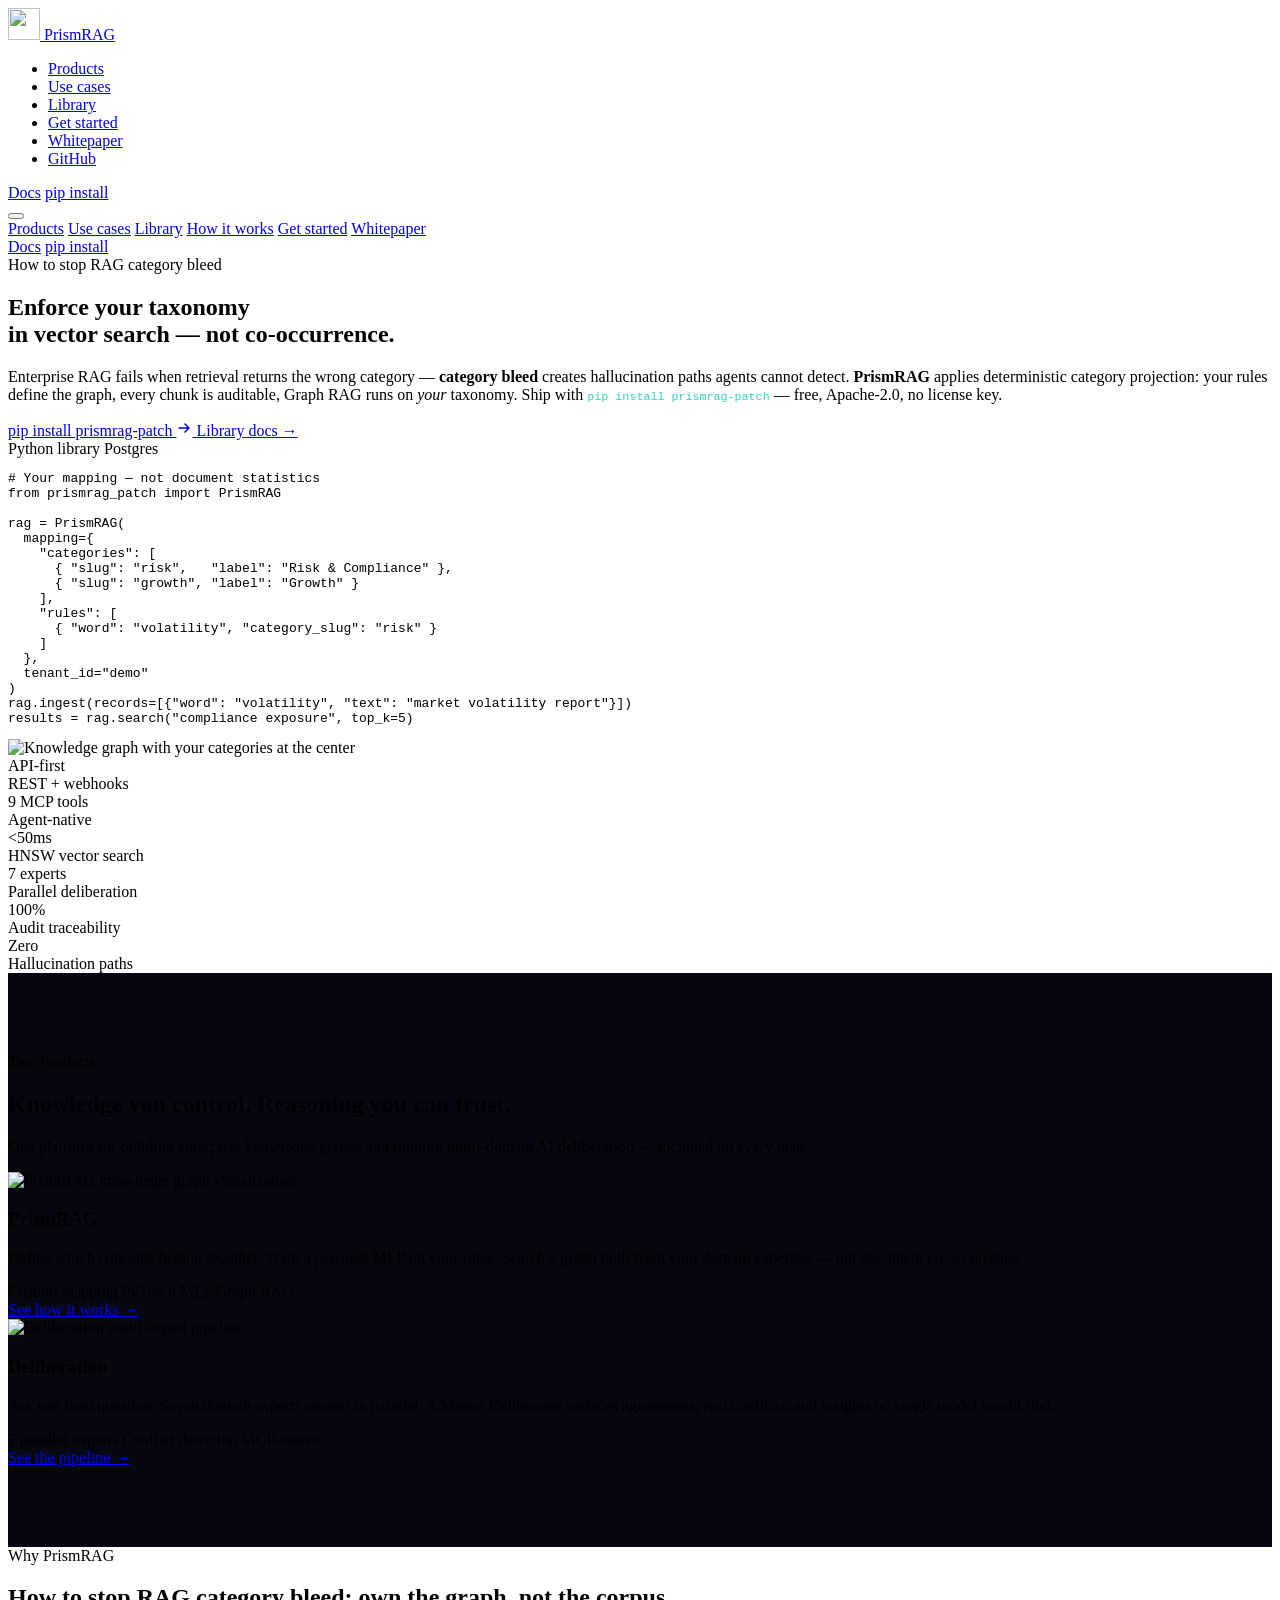
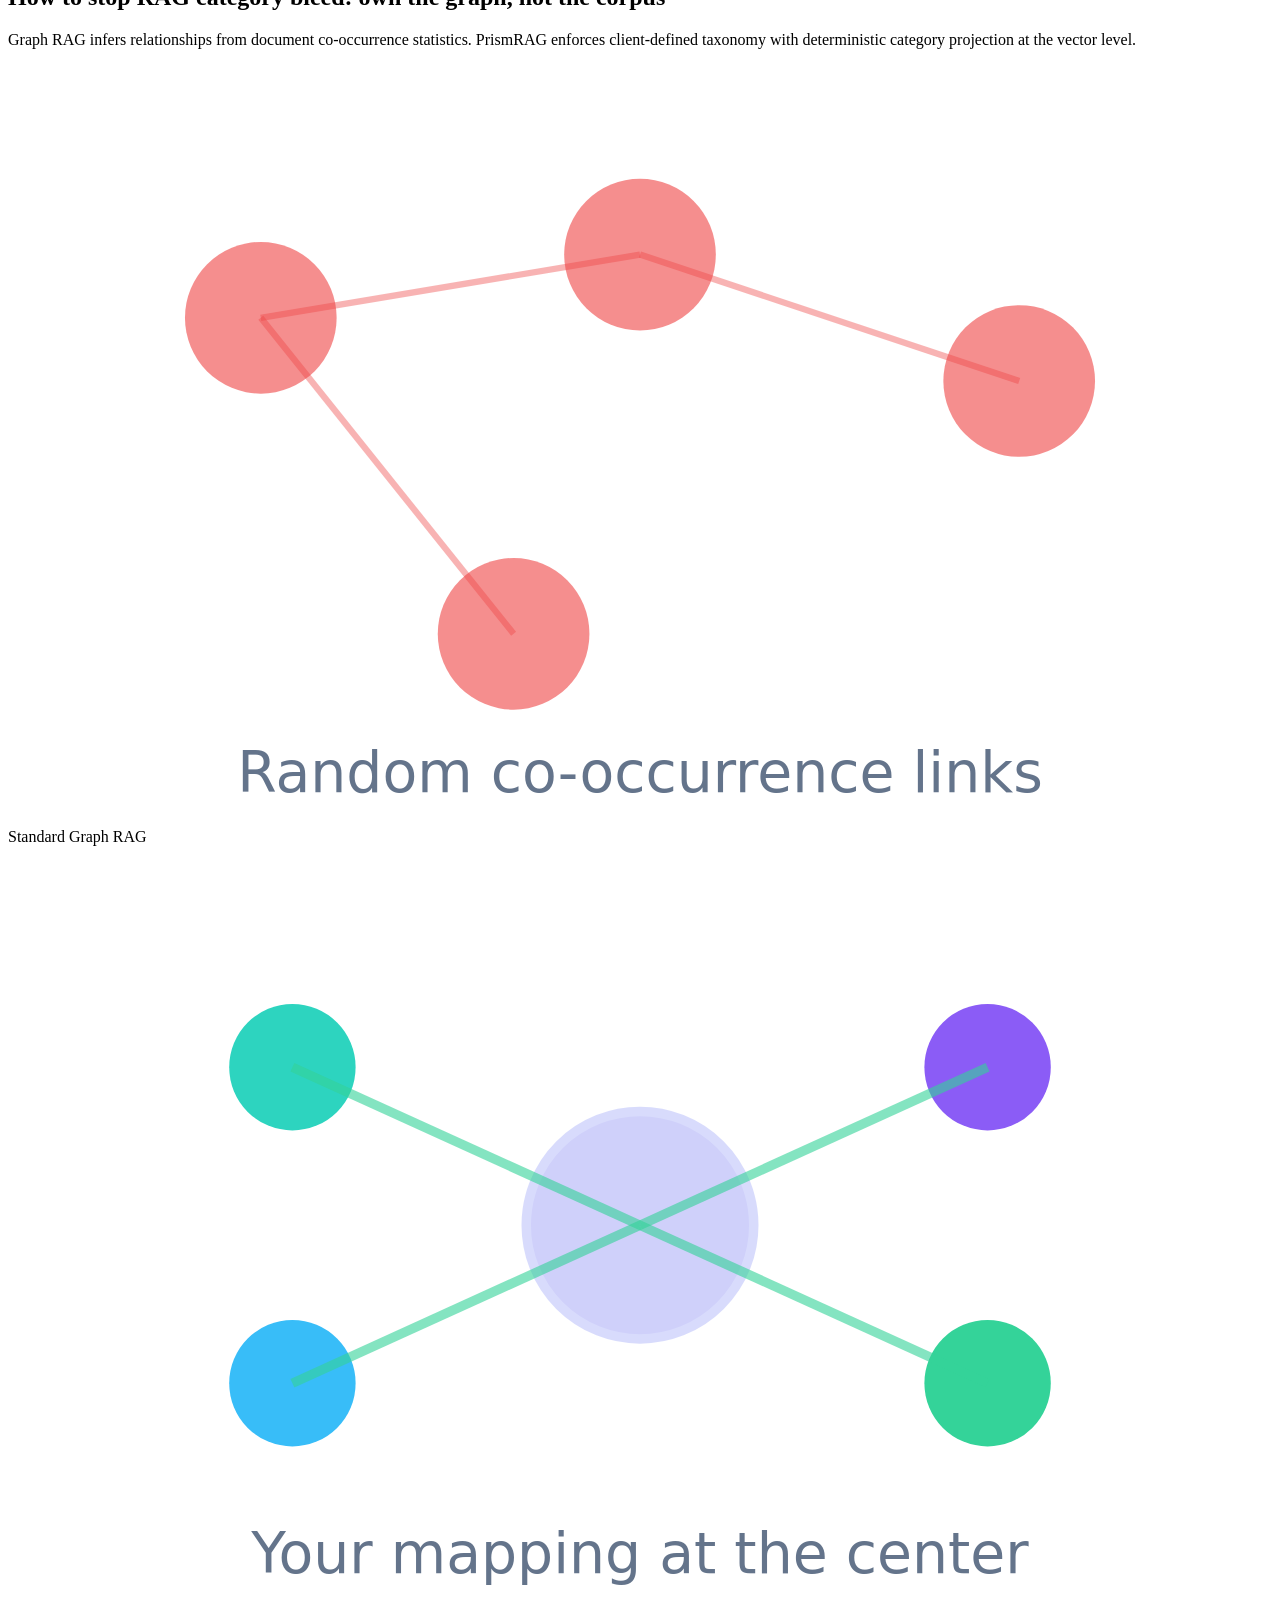
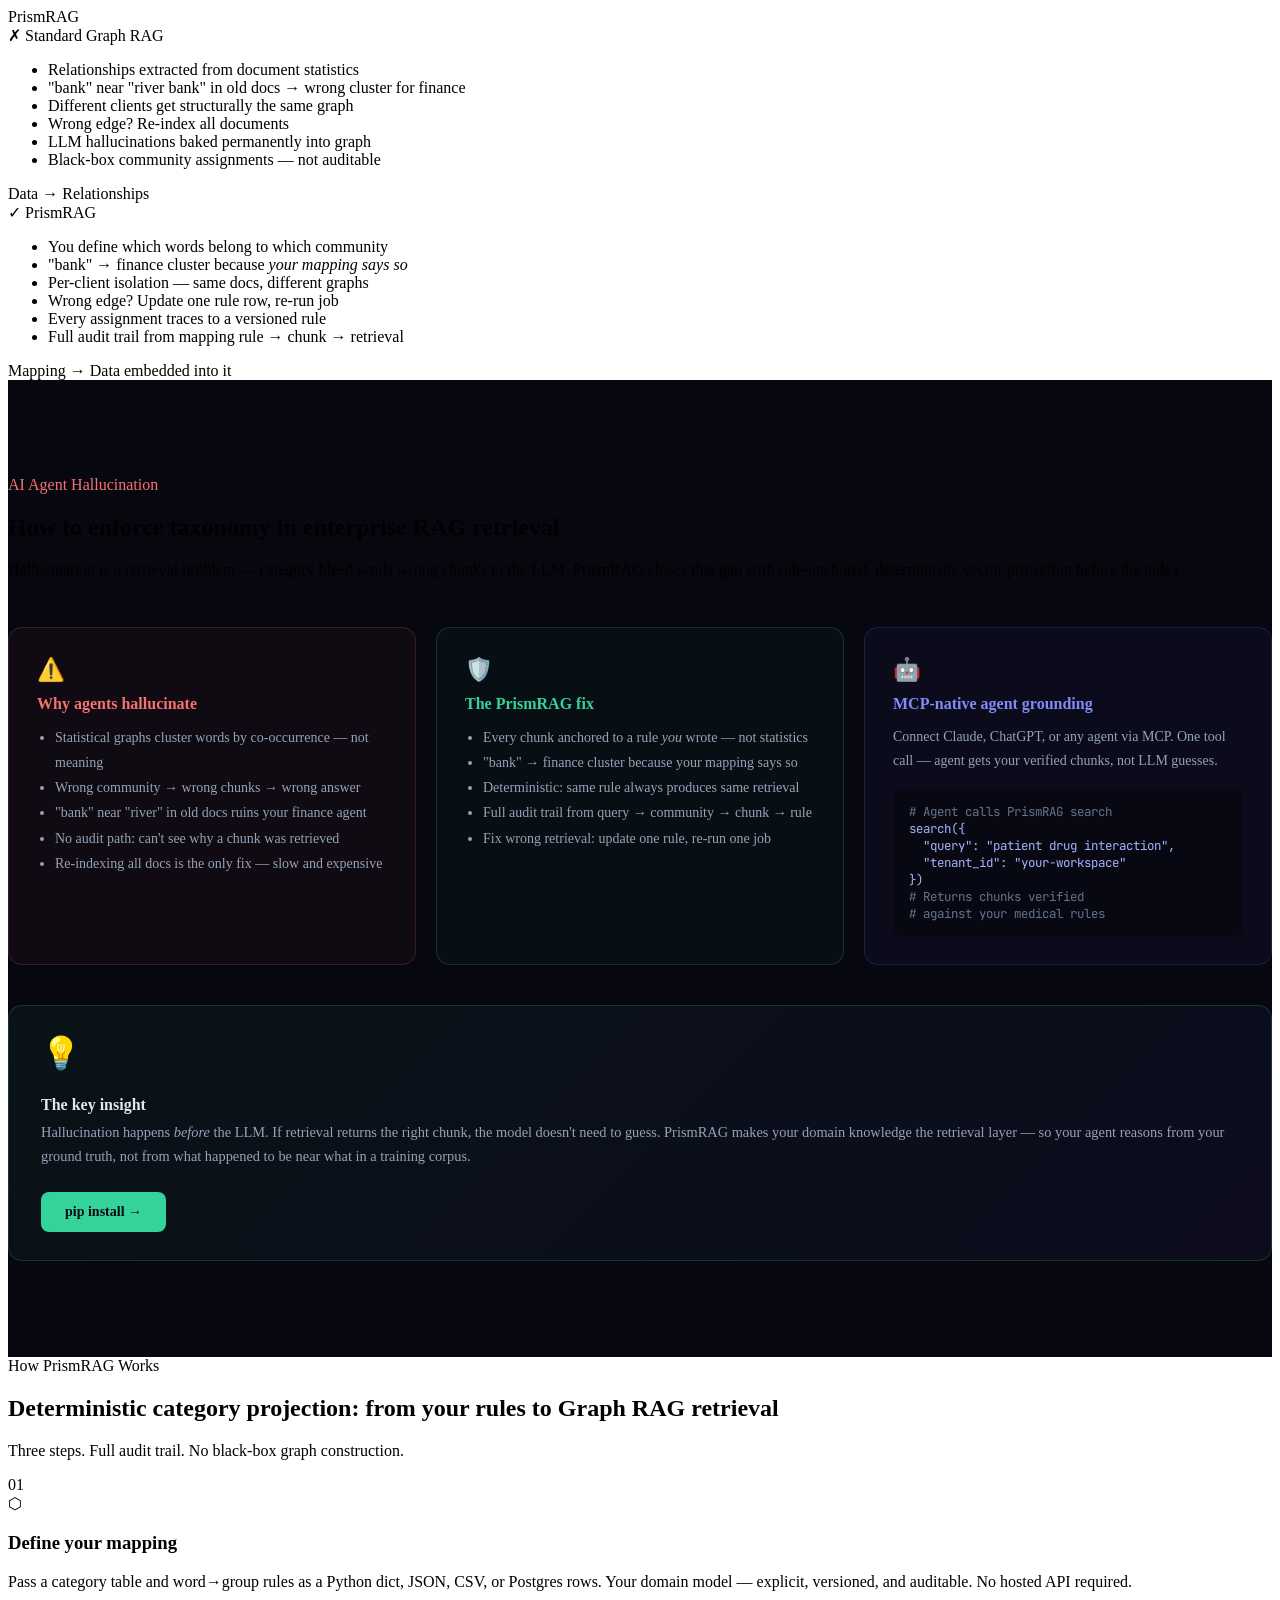
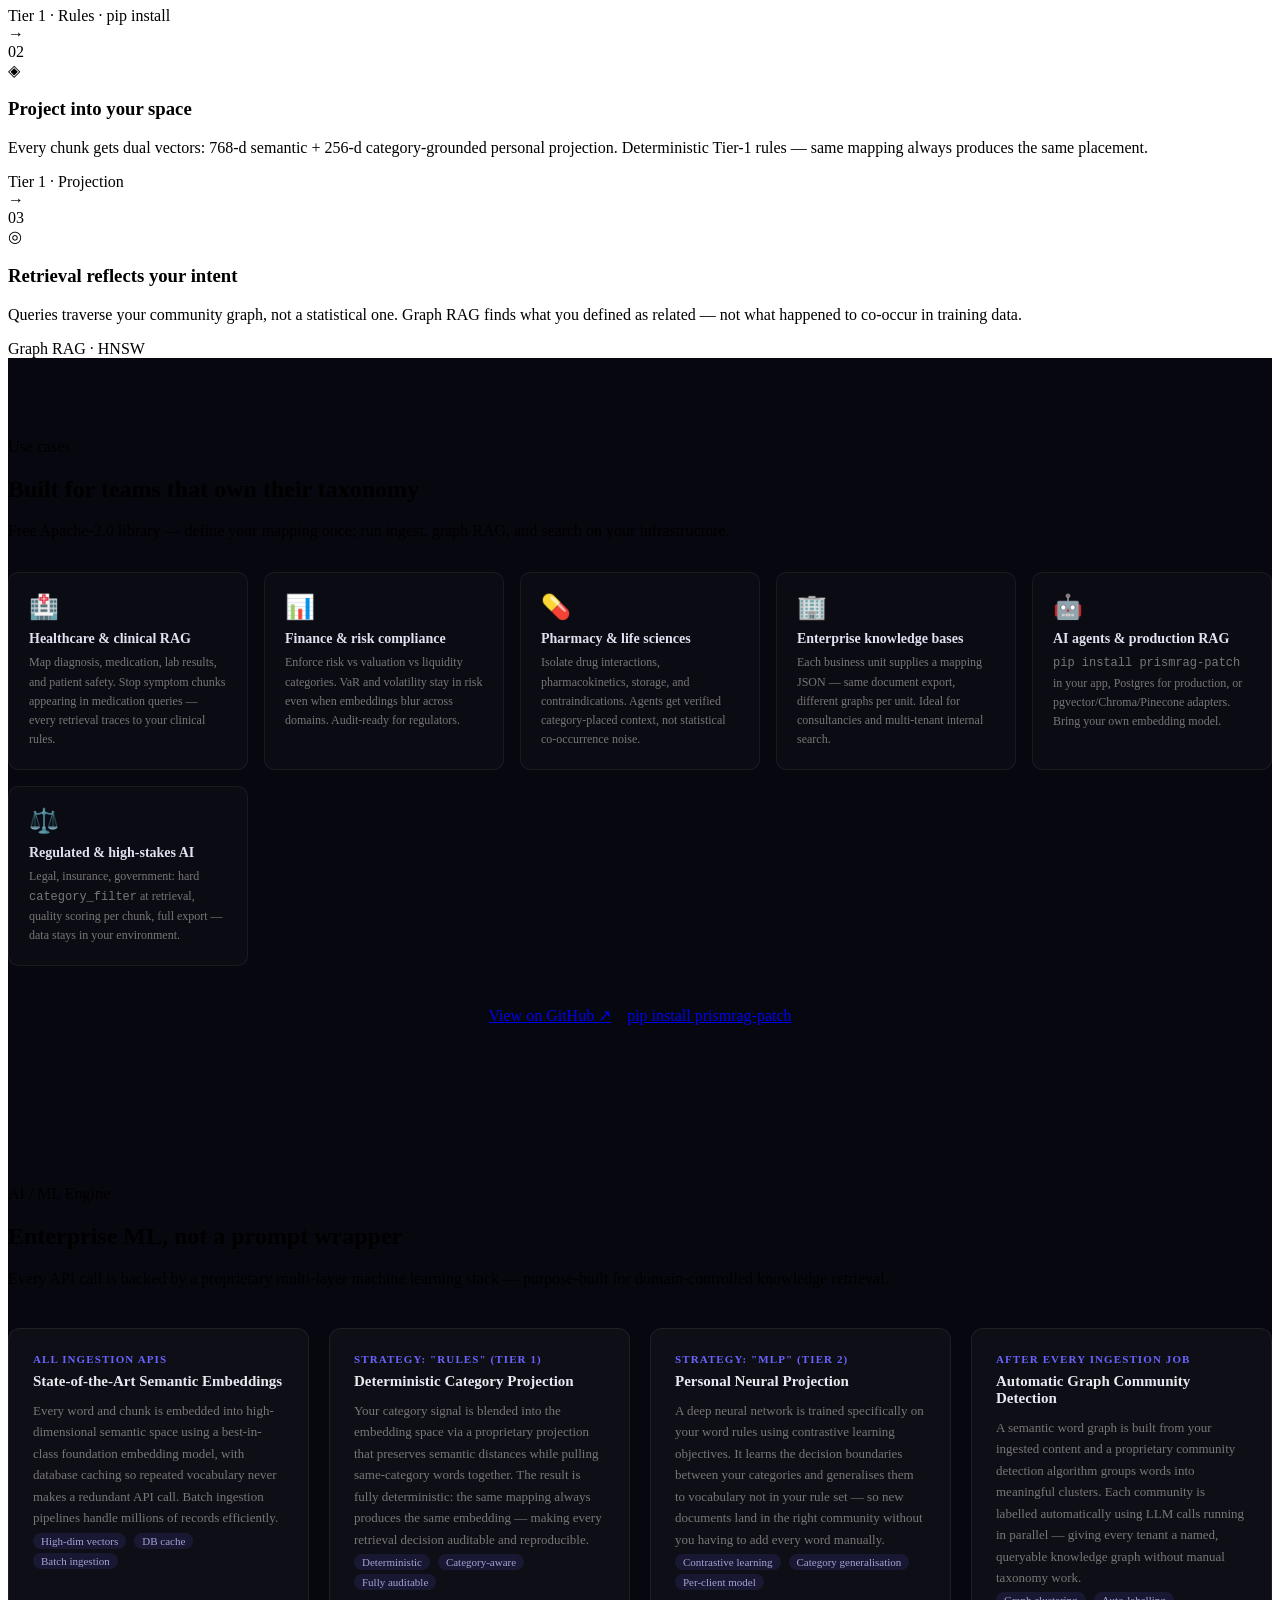
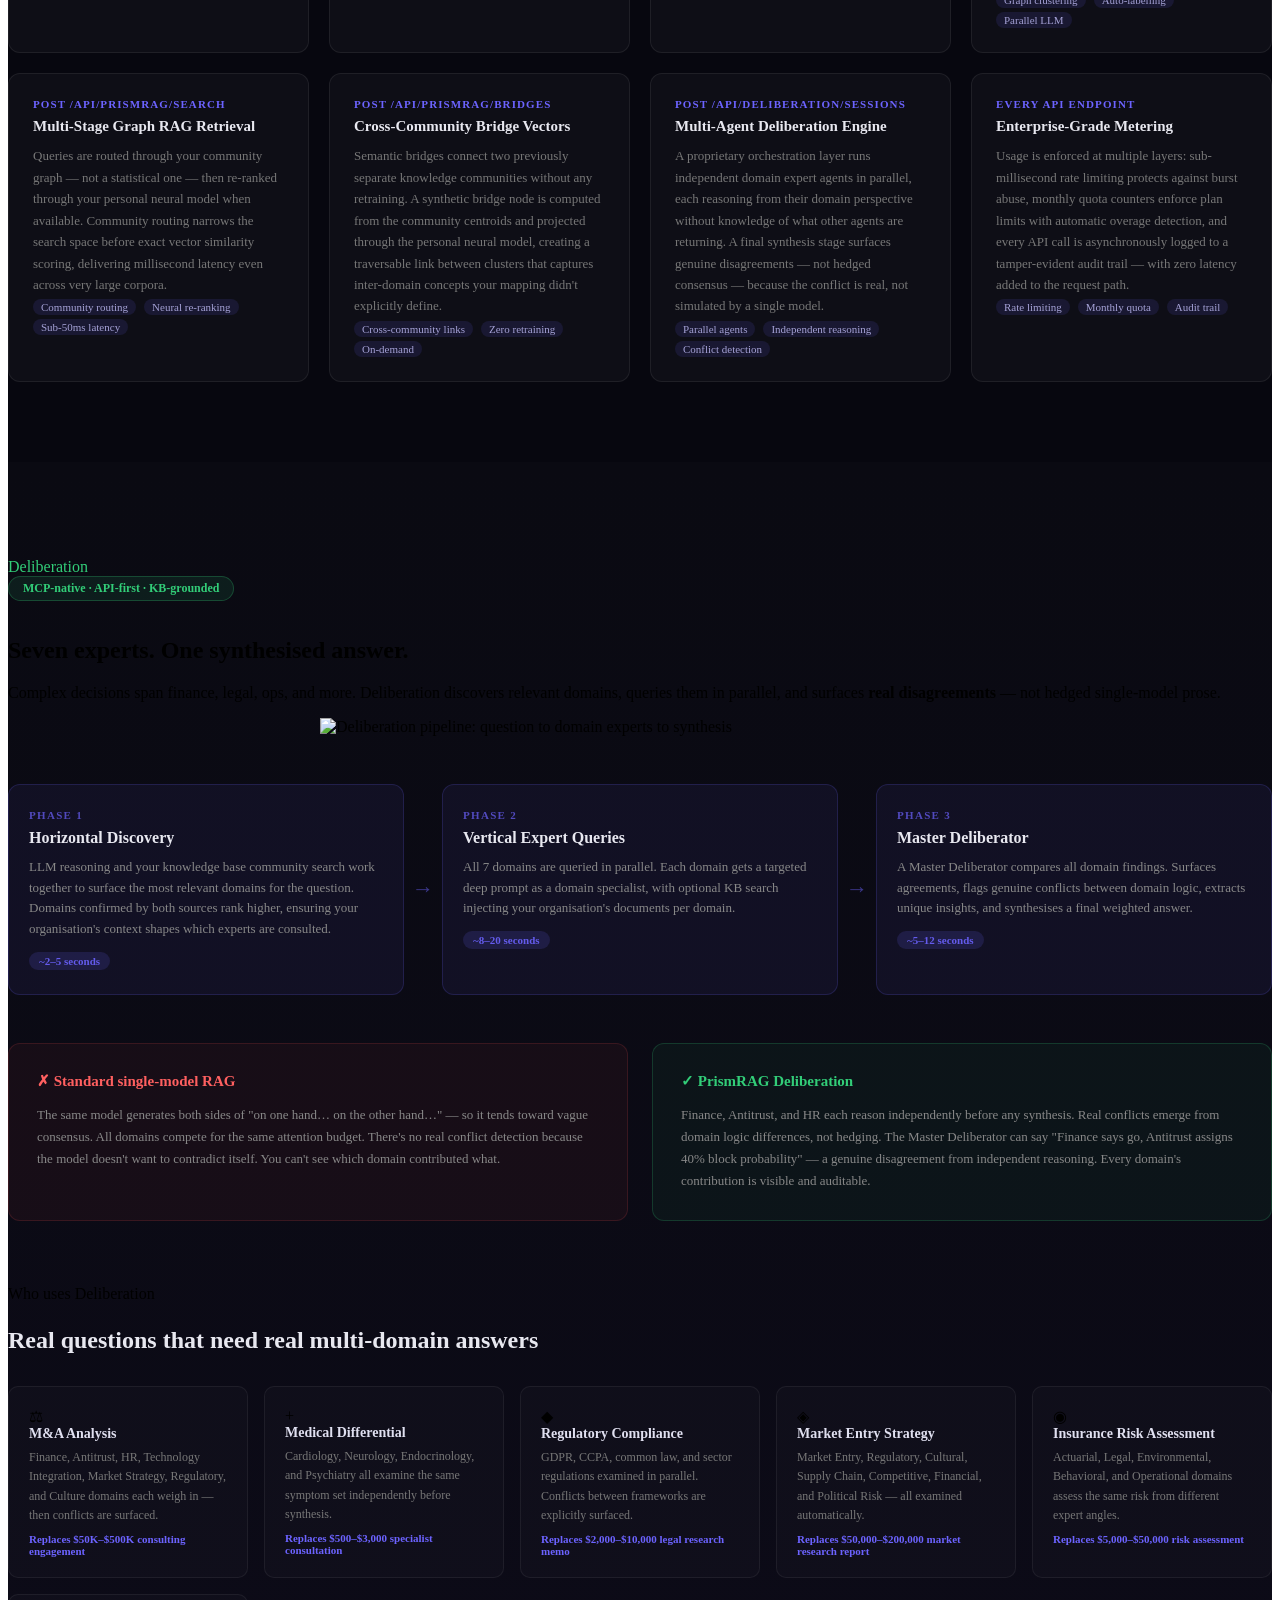
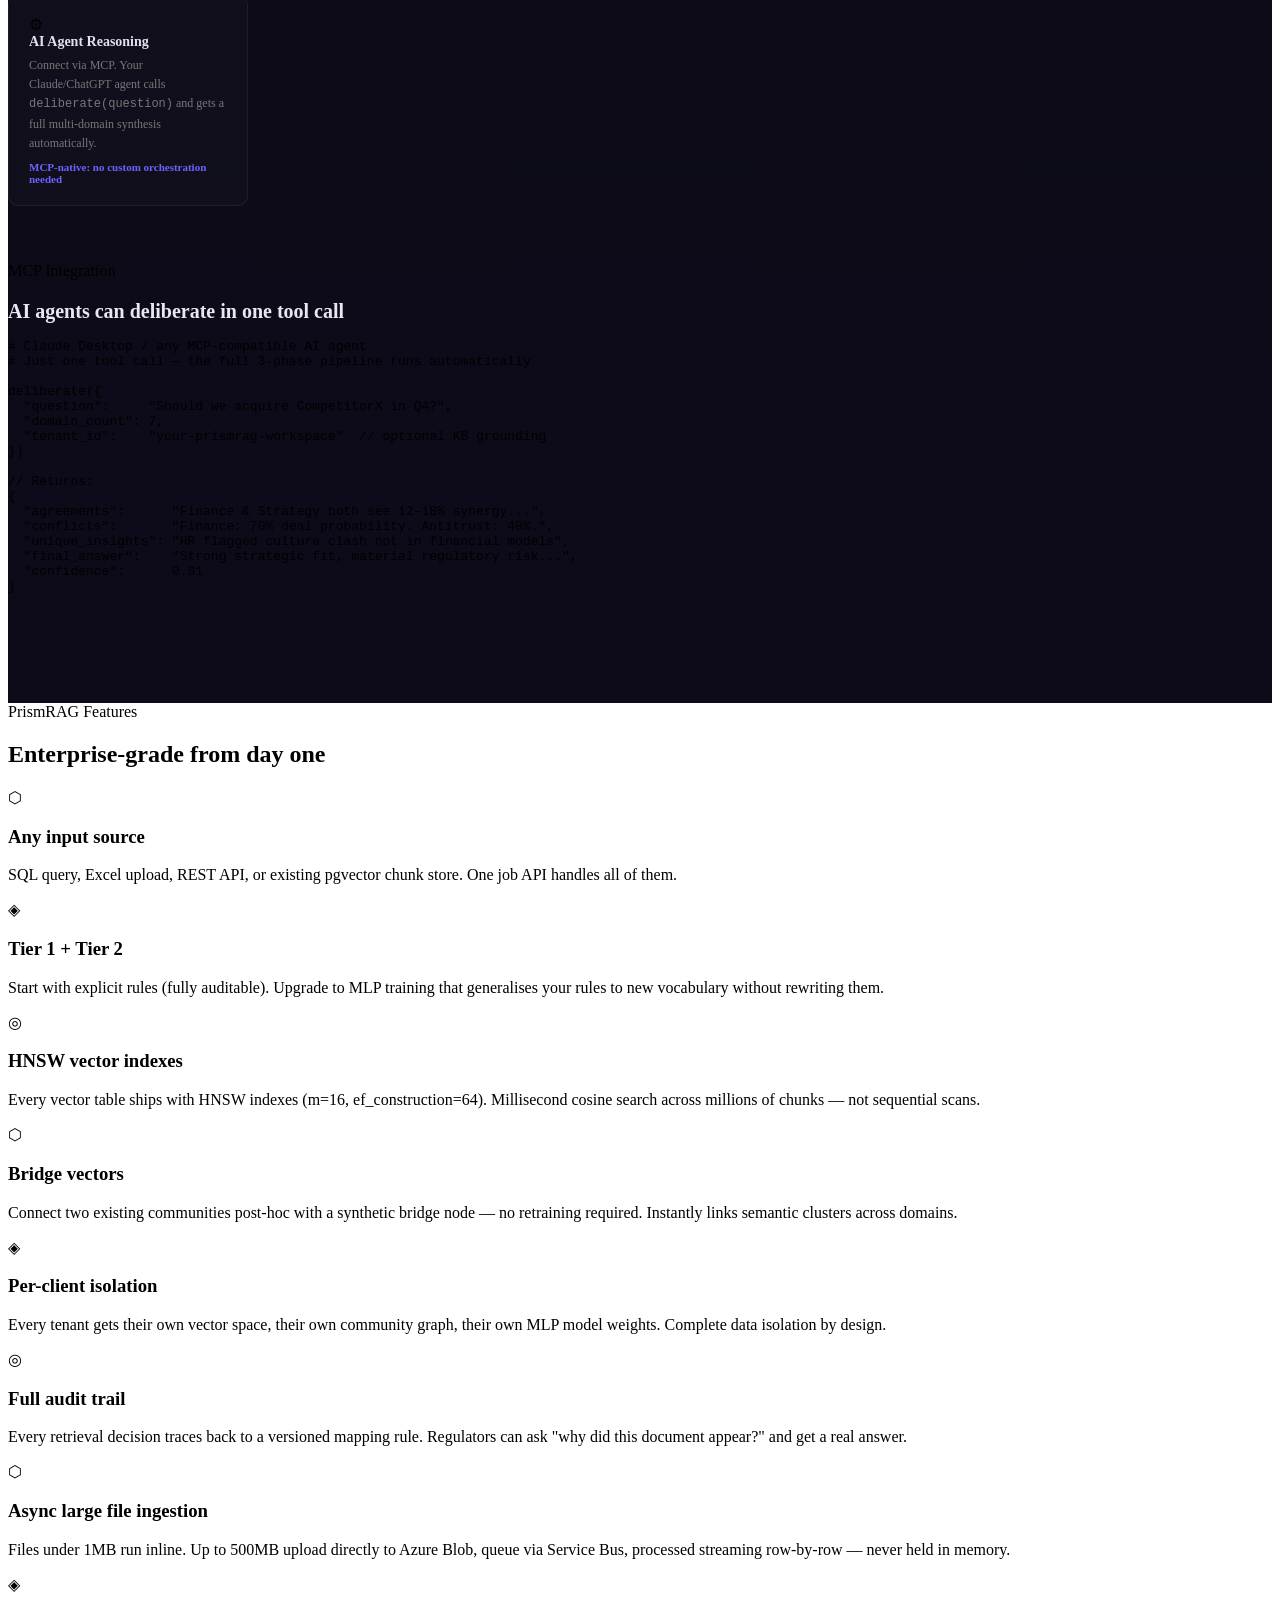
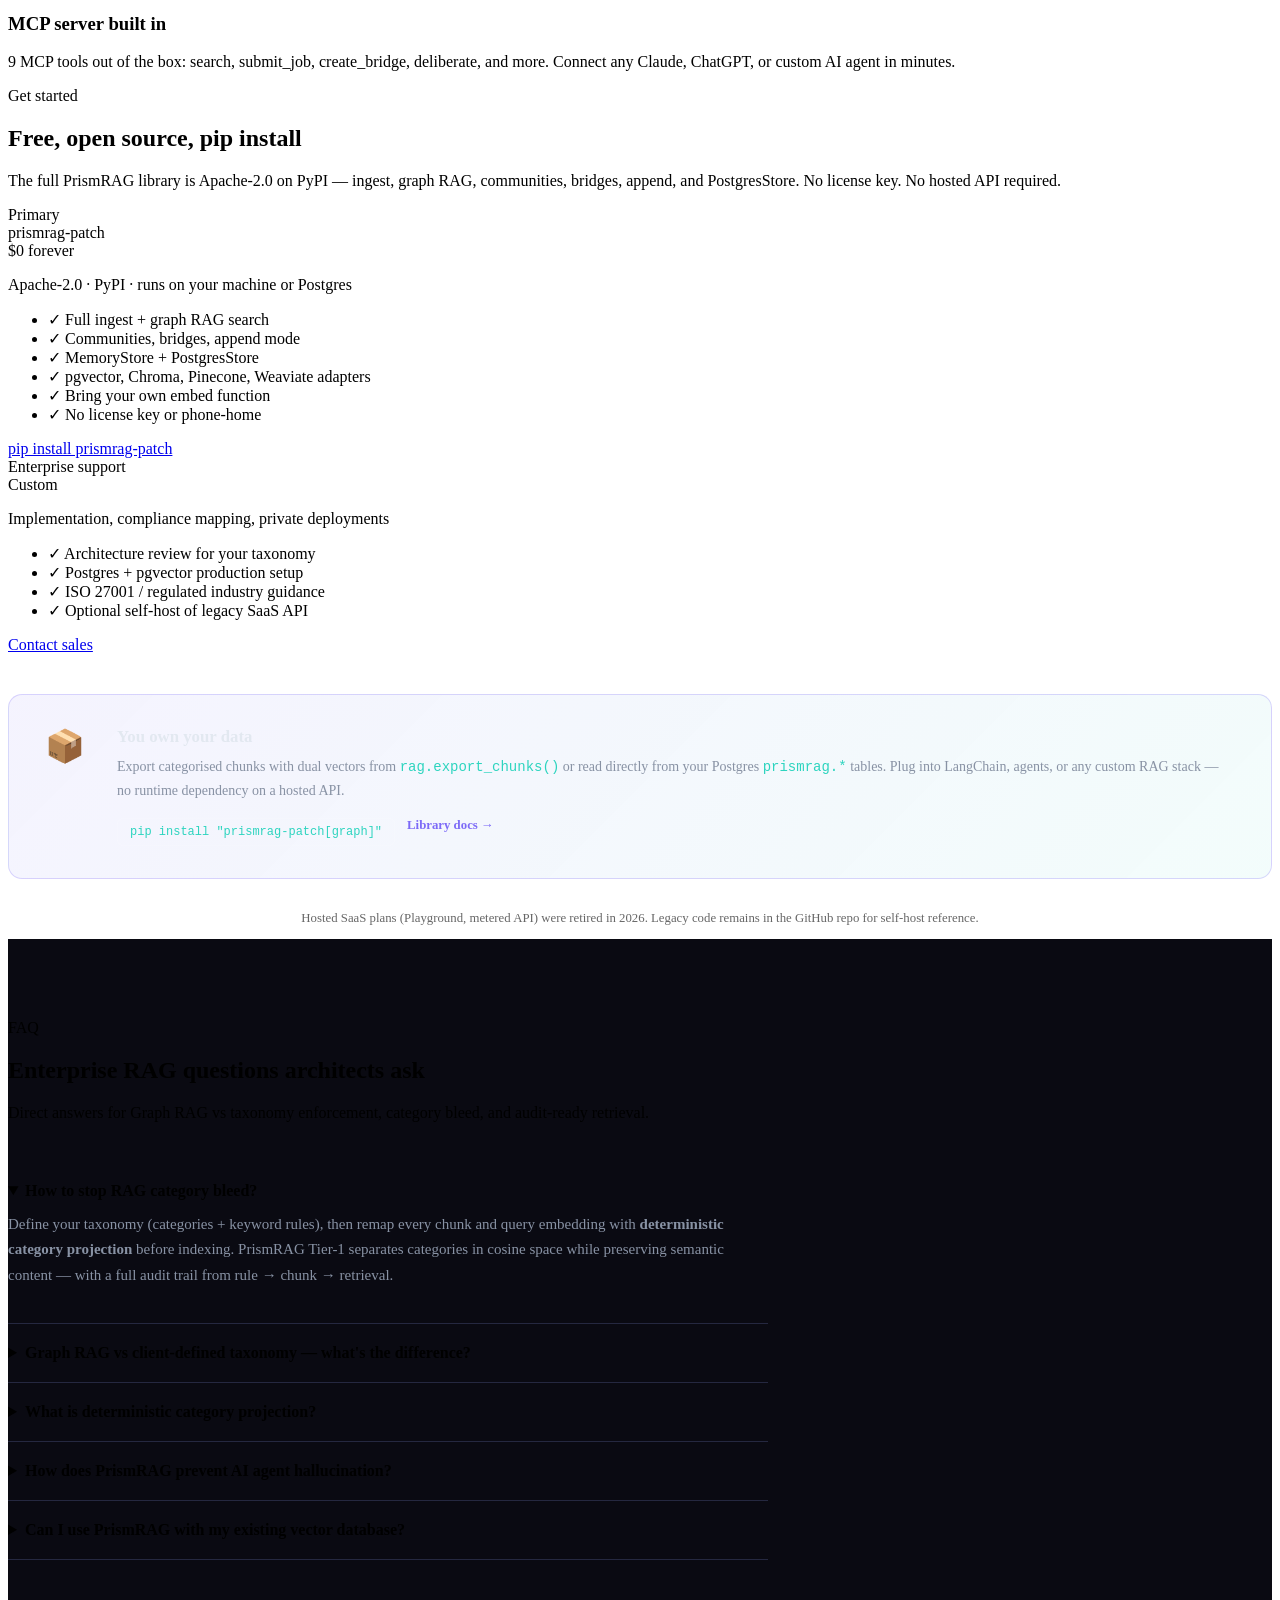
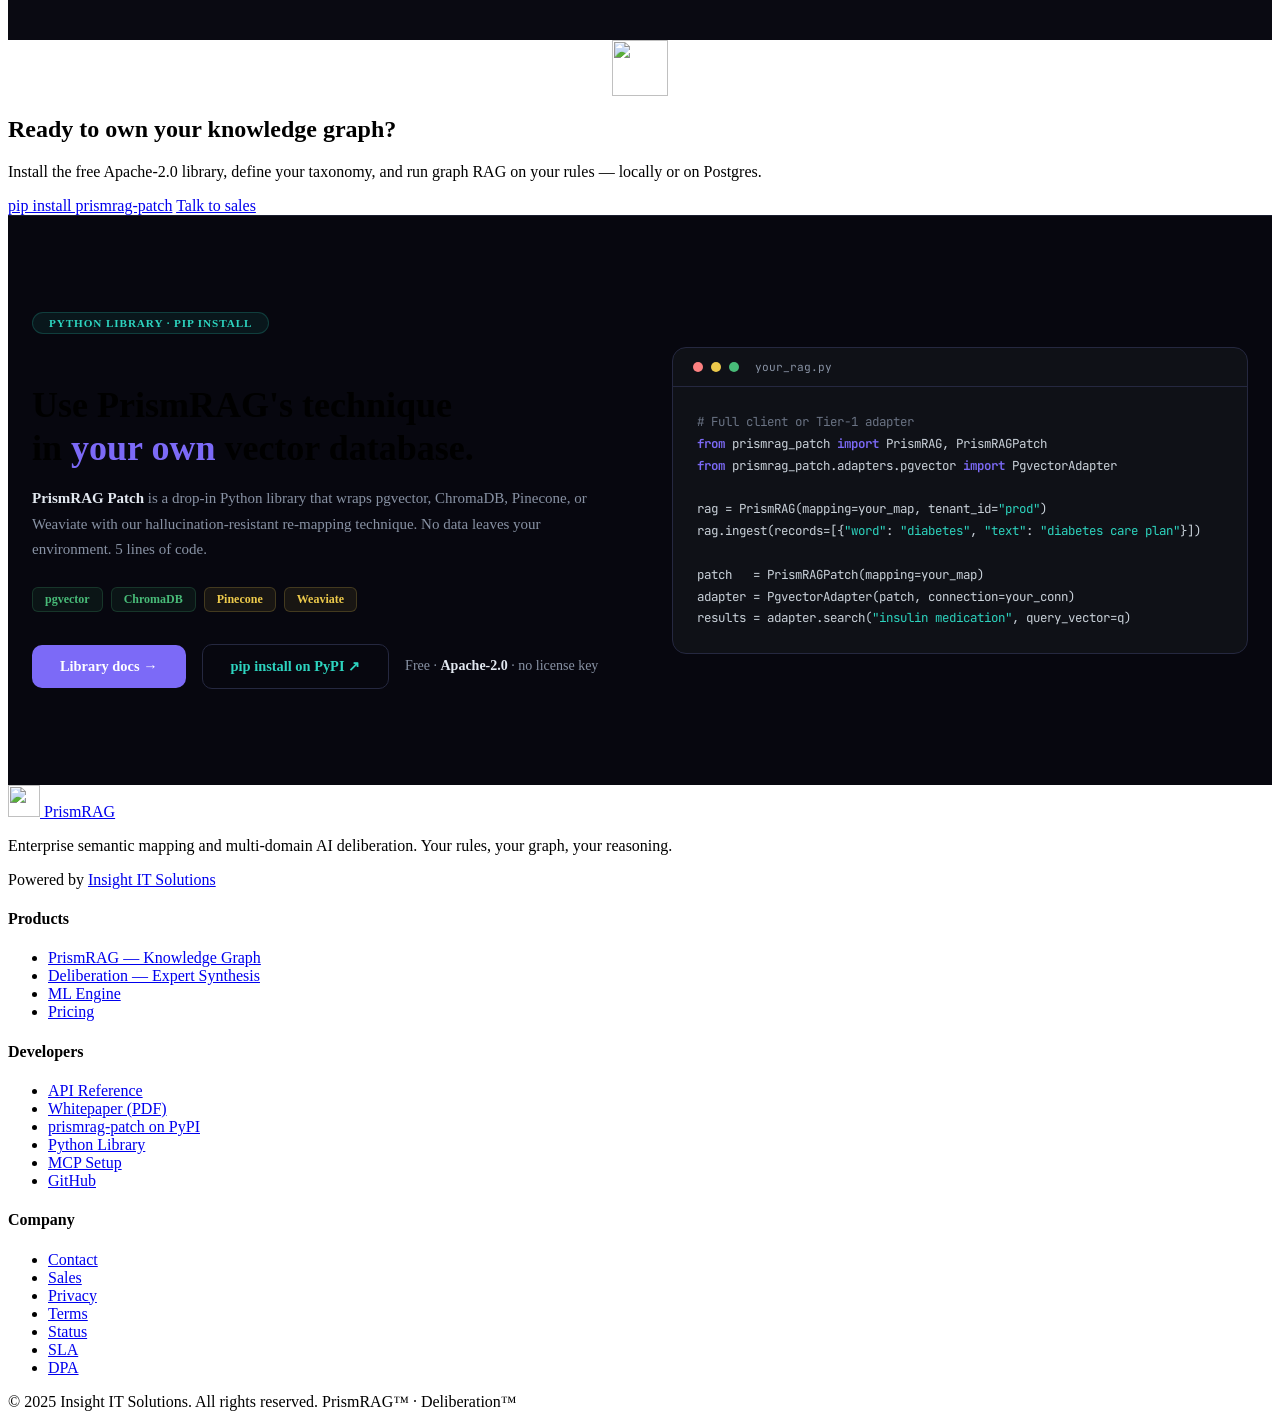
==== commit 9d171d4b: "Add use cases to README and landing page; point GitHub to insightitsGit Expand README for public OSS" ====
--- a/web/index.html
+++ b/web/index.html
@@ -44,7 +44,7 @@
       { "@type": "ContactPoint", "email": "prismrag@insightits.com", "contactType": "sales" }
     ],
     "sameAs": [
-      "https://github.com/aminparva84/InsightPrismRAG",
+      "https://github.com/insightitsGit/prismrag",
       "https://pypi.org/project/prismrag-patch/",
       "https://insightits.com"
     ]
@@ -75,7 +75,7 @@
     "url": "https://prismrag.insightits.com/prismrag-lib.html",
     "downloadUrl": "https://pypi.org/project/prismrag-patch/",
     "installUrl": "https://pypi.org/project/prismrag-patch/",
-    "softwareHelp": "https://github.com/aminparva84/InsightPrismRAG/blob/main/INFO.md",
+    "softwareHelp": "https://github.com/insightitsGit/prismrag/blob/main/INFO.md",
     "license": "https://www.apache.org/licenses/LICENSE-2.0",
     "description": "Free Apache-2.0 Python library. Stops RAG category bleed by enforcing client-defined taxonomy via Tier-1 deterministic category projection. Full ingest, graph RAG search, communities, bridges, and PostgresStore — pip install, no license key.",
     "offers": [
@@ -289,10 +289,11 @@
     </a>
     <ul class="nav-links">
       <li><a href="#products">Products</a></li>
+      <li><a href="#use-cases">Use cases</a></li>
       <li><a href="/prismrag-lib.html">Library</a></li>
       <li><a href="#pricing">Get started</a></li>
       <li><a href="/whitepaper.html">Whitepaper</a></li>
-      <li><a href="https://github.com/aminparva84/InsightPrismRAG" target="_blank" rel="noopener">GitHub</a></li>
+      <li><a href="https://github.com/insightitsGit/prismrag" target="_blank" rel="noopener">GitHub</a></li>
     </ul>
     <div class="nav-cta">
       <a href="/prismrag-lib.html" class="btn-ghost">Docs</a>
@@ -304,6 +305,7 @@
   </div>
   <div class="nav-mobile" id="nav-mobile" aria-hidden="true">
     <a href="#products">Products</a>
+    <a href="#use-cases">Use cases</a>
     <a href="/prismrag-lib.html">Library</a>
     <a href="#how-it-works">How it works</a>
     <a href="#pricing">Get started</a>
@@ -588,16 +590,16 @@
         <div class="step-number">01</div>
         <div class="step-icon">⬡</div>
         <h3>Define your mapping</h3>
-        <p>Send a category table and word→group rules via API, CSV, SQL query, or Excel file. This is your domain model — explicit, versioned, and auditable.</p>
-        <div class="step-tag">Tier 1 · Rules</div>
+        <p>Pass a category table and word→group rules as a Python dict, JSON, CSV, or Postgres rows. Your domain model — explicit, versioned, and auditable. No hosted API required.</p>
+        <div class="step-tag">Tier 1 · Rules · pip install</div>
       </div>
       <div class="step-connector">→</div>
       <div class="step-card">
         <div class="step-number">02</div>
         <div class="step-icon">◈</div>
-        <h3>We re-map the space</h3>
-        <p>Your rules train a personal MLP (Tier 2) that learns the boundaries of your categories and generalises them to unseen vocabulary. All source text is projected through your model.</p>
-        <div class="step-tag">Tier 2 · MLP Training</div>
+        <h3>Project into your space</h3>
+        <p>Every chunk gets dual vectors: 768-d semantic + 256-d category-grounded personal projection. Deterministic Tier-1 rules — same mapping always produces the same placement.</p>
+        <div class="step-tag">Tier 1 · Projection</div>
       </div>
       <div class="step-connector">→</div>
       <div class="step-card">
@@ -607,6 +609,53 @@
         <p>Queries traverse your community graph, not a statistical one. Graph RAG finds what you defined as related — not what happened to co-occur in training data.</p>
         <div class="step-tag">Graph RAG · HNSW</div>
       </div>
+    </div>
+  </div>
+</section>
+
+<!-- ── USE CASES (pip library) ───────────────────────────────────────────── -->
+<section class="how-section" id="use-cases" style="padding:80px 0;background:#07070f;">
+  <div class="container">
+    <div class="section-label">Use cases</div>
+    <h2 class="section-h2">Built for teams that own their taxonomy</h2>
+    <p class="section-sub">Free Apache-2.0 library — define your mapping once; run ingest, graph RAG, and search on your infrastructure.</p>
+
+    <div class="use-case-grid">
+      <div class="use-case-card">
+        <div class="uc-icon">🏥</div>
+        <h4>Healthcare &amp; clinical RAG</h4>
+        <p>Map diagnosis, medication, lab results, and patient safety. Stop symptom chunks appearing in medication queries — every retrieval traces to your clinical rules.</p>
+      </div>
+      <div class="use-case-card">
+        <div class="uc-icon">📊</div>
+        <h4>Finance &amp; risk compliance</h4>
+        <p>Enforce risk vs valuation vs liquidity categories. VaR and volatility stay in risk even when embeddings blur across domains. Audit-ready for regulators.</p>
+      </div>
+      <div class="use-case-card">
+        <div class="uc-icon">💊</div>
+        <h4>Pharmacy &amp; life sciences</h4>
+        <p>Isolate drug interactions, pharmacokinetics, storage, and contraindications. Agents get verified category-placed context, not statistical co-occurrence noise.</p>
+      </div>
+      <div class="use-case-card">
+        <div class="uc-icon">🏢</div>
+        <h4>Enterprise knowledge bases</h4>
+        <p>Each business unit supplies a mapping JSON — same document export, different graphs per unit. Ideal for consultancies and multi-tenant internal search.</p>
+      </div>
+      <div class="use-case-card">
+        <div class="uc-icon">🤖</div>
+        <h4>AI agents &amp; production RAG</h4>
+        <p><code>pip install prismrag-patch</code> in your app, Postgres for production, or pgvector/Chroma/Pinecone adapters. Bring your own embedding model.</p>
+      </div>
+      <div class="use-case-card">
+        <div class="uc-icon">⚖️</div>
+        <h4>Regulated &amp; high-stakes AI</h4>
+        <p>Legal, insurance, government: hard <code>category_filter</code> at retrieval, quality scoring per chunk, full export — data stays in your environment.</p>
+      </div>
+    </div>
+
+    <div style="margin-top:40px;text-align:center;">
+      <a href="https://github.com/insightitsGit/prismrag" class="btn-hero-ghost" style="display:inline-flex;margin-right:12px;" target="_blank" rel="noopener">View on GitHub ↗</a>
+      <a href="https://pypi.org/project/prismrag-patch/" class="btn-hero-primary" style="display:inline-flex;" target="_blank" rel="noopener">pip install prismrag-patch</a>
     </div>
   </div>
 </section>
@@ -1067,7 +1116,7 @@
           <li><a href="https://pypi.org/project/prismrag-patch/" target="_blank" rel="noopener">prismrag-patch on PyPI</a></li>
           <li><a href="/prismrag-lib.html">Python Library</a></li>
           <li><a href="/docs#mcp">MCP Setup</a></li>
-          <li><a href="https://github.com/aminparva84/InsightPrismRAG" target="_blank" rel="noopener">GitHub</a></li>
+          <li><a href="https://github.com/insightitsGit/prismrag" target="_blank" rel="noopener">GitHub</a></li>
         </ul>
       </div>
       <div class="footer-col">
